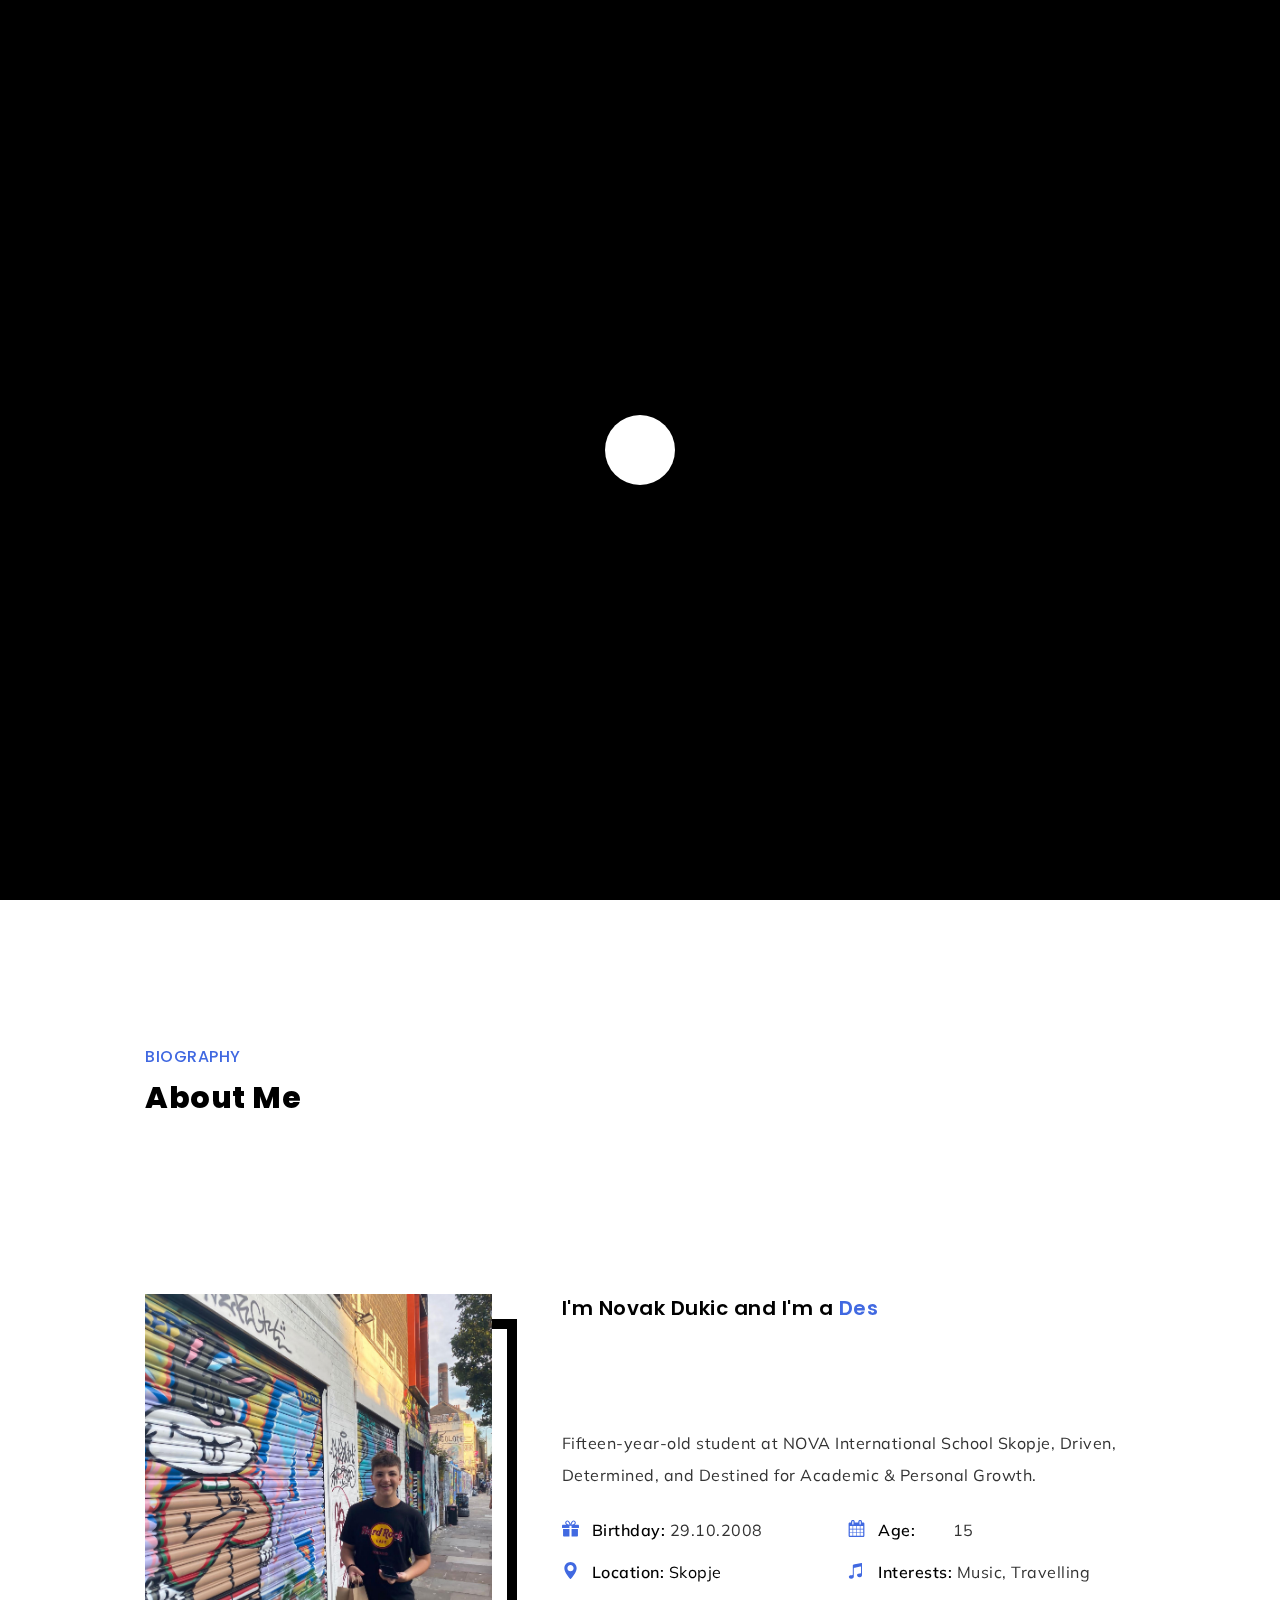
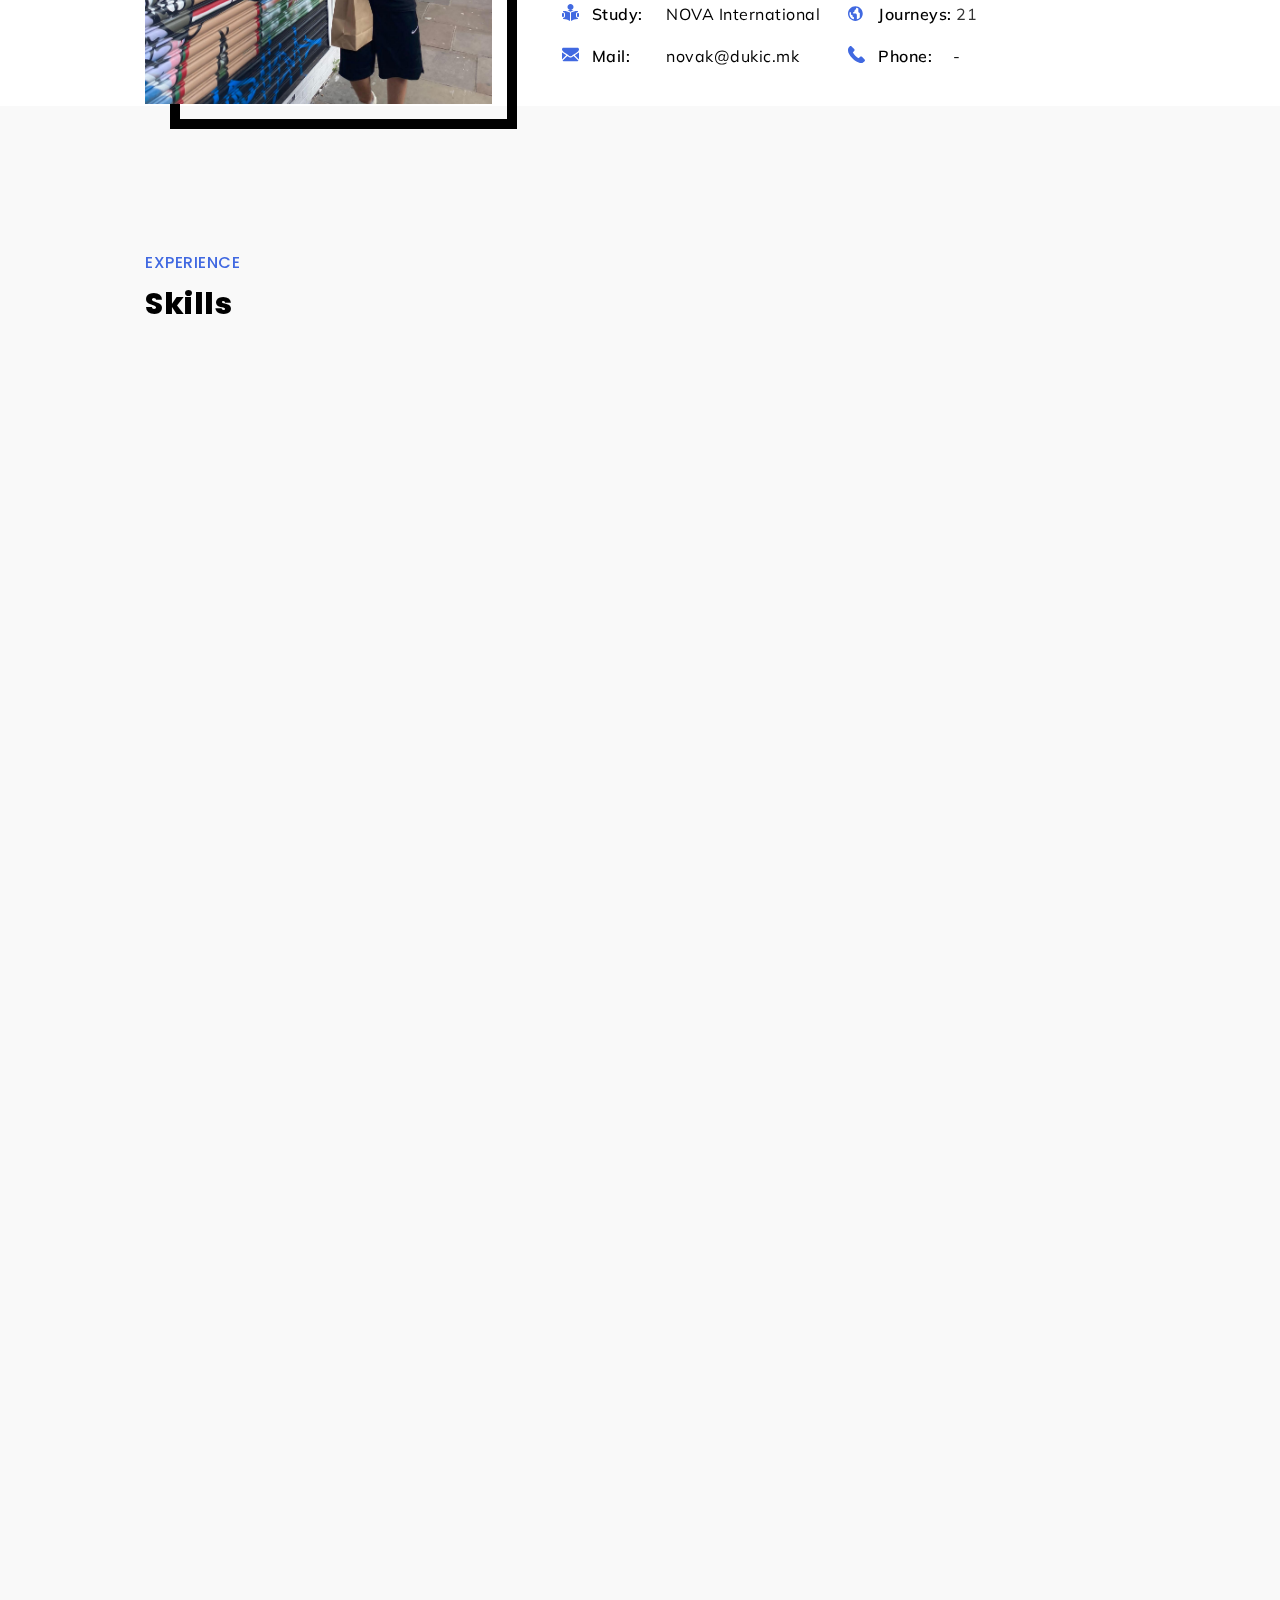
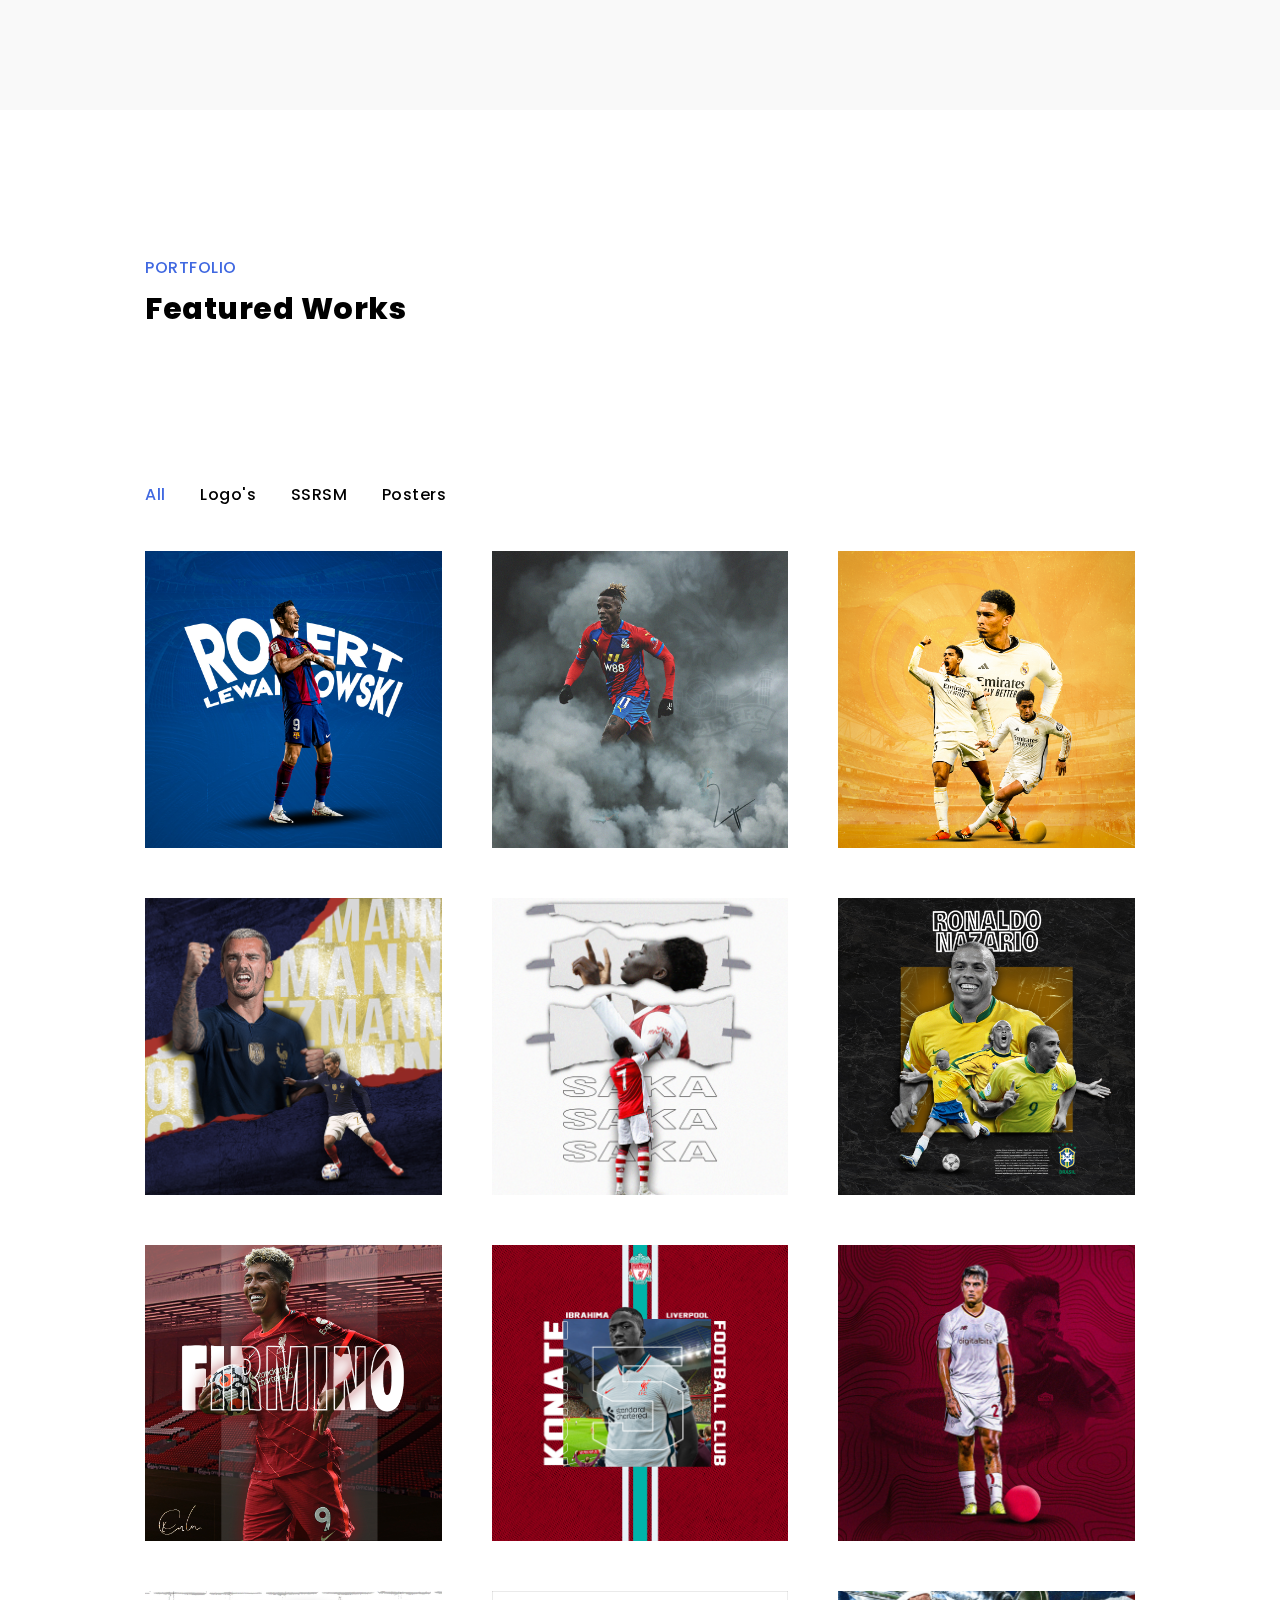
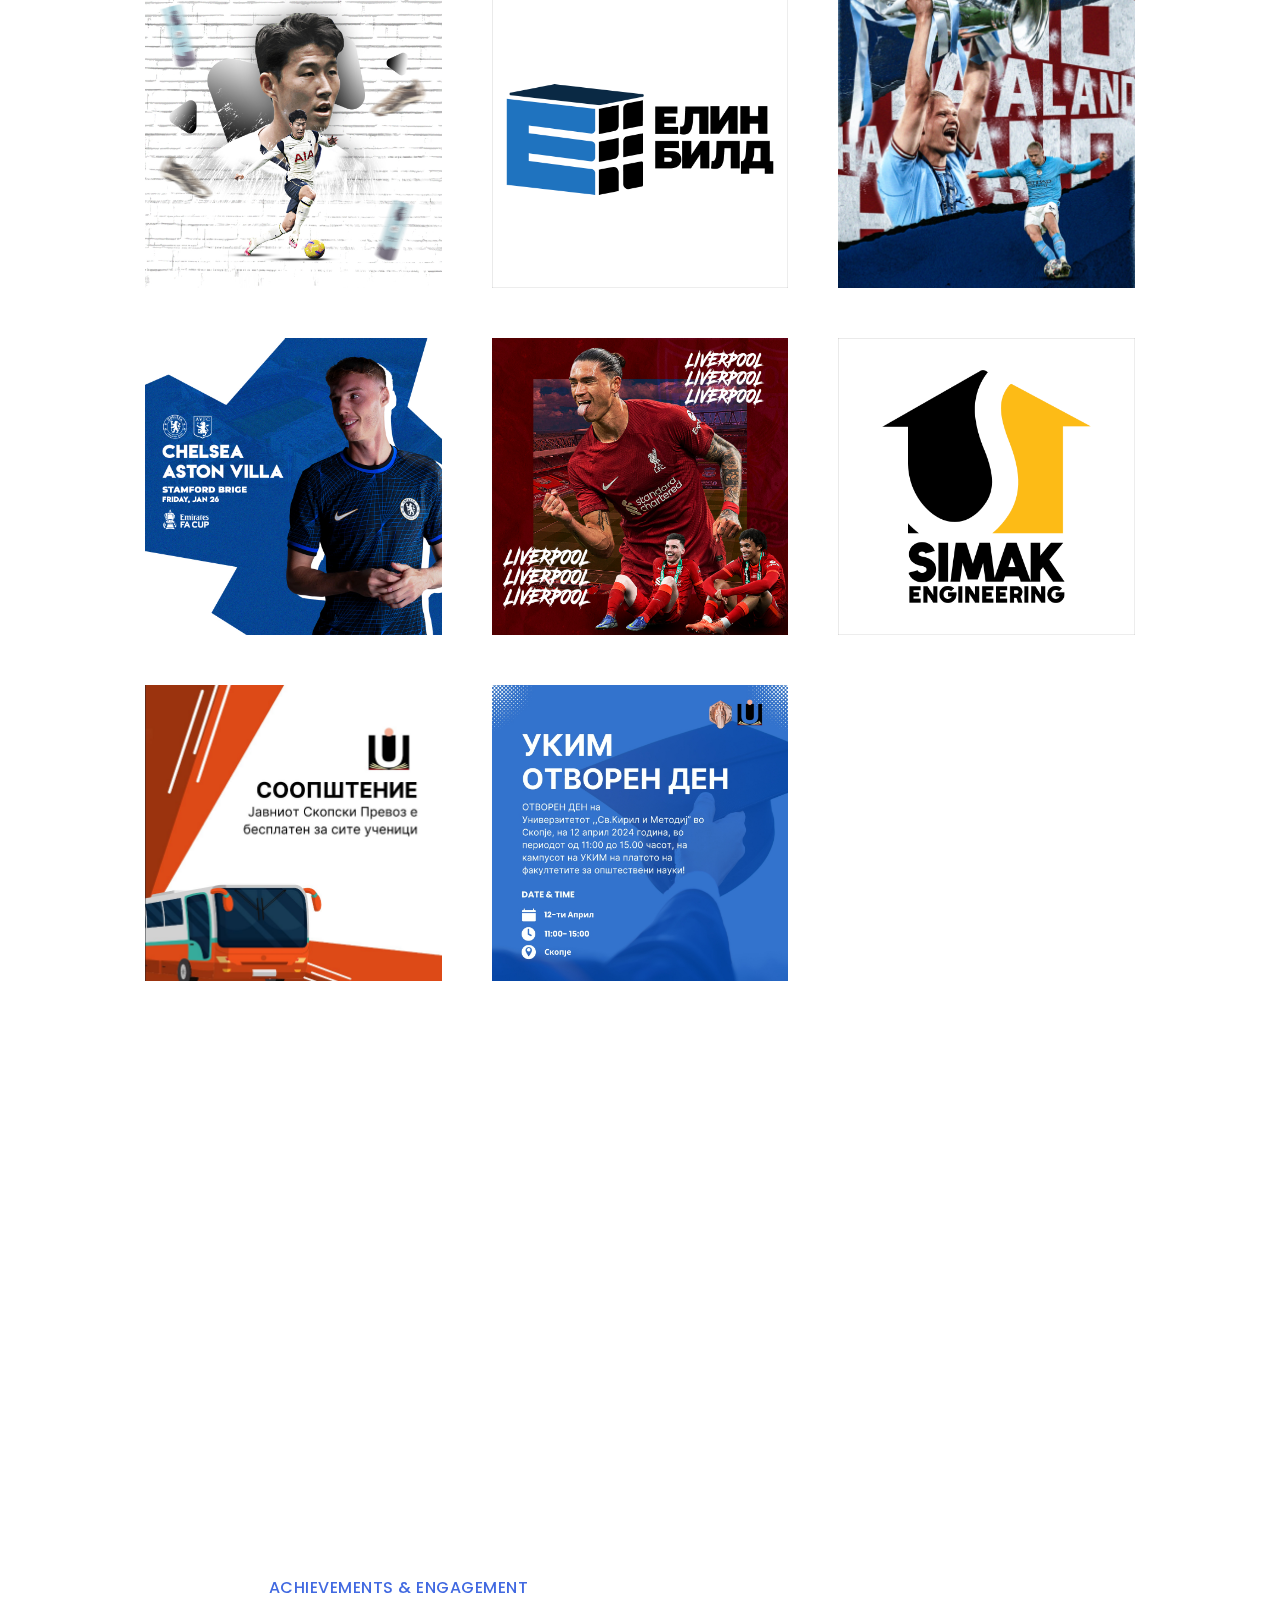
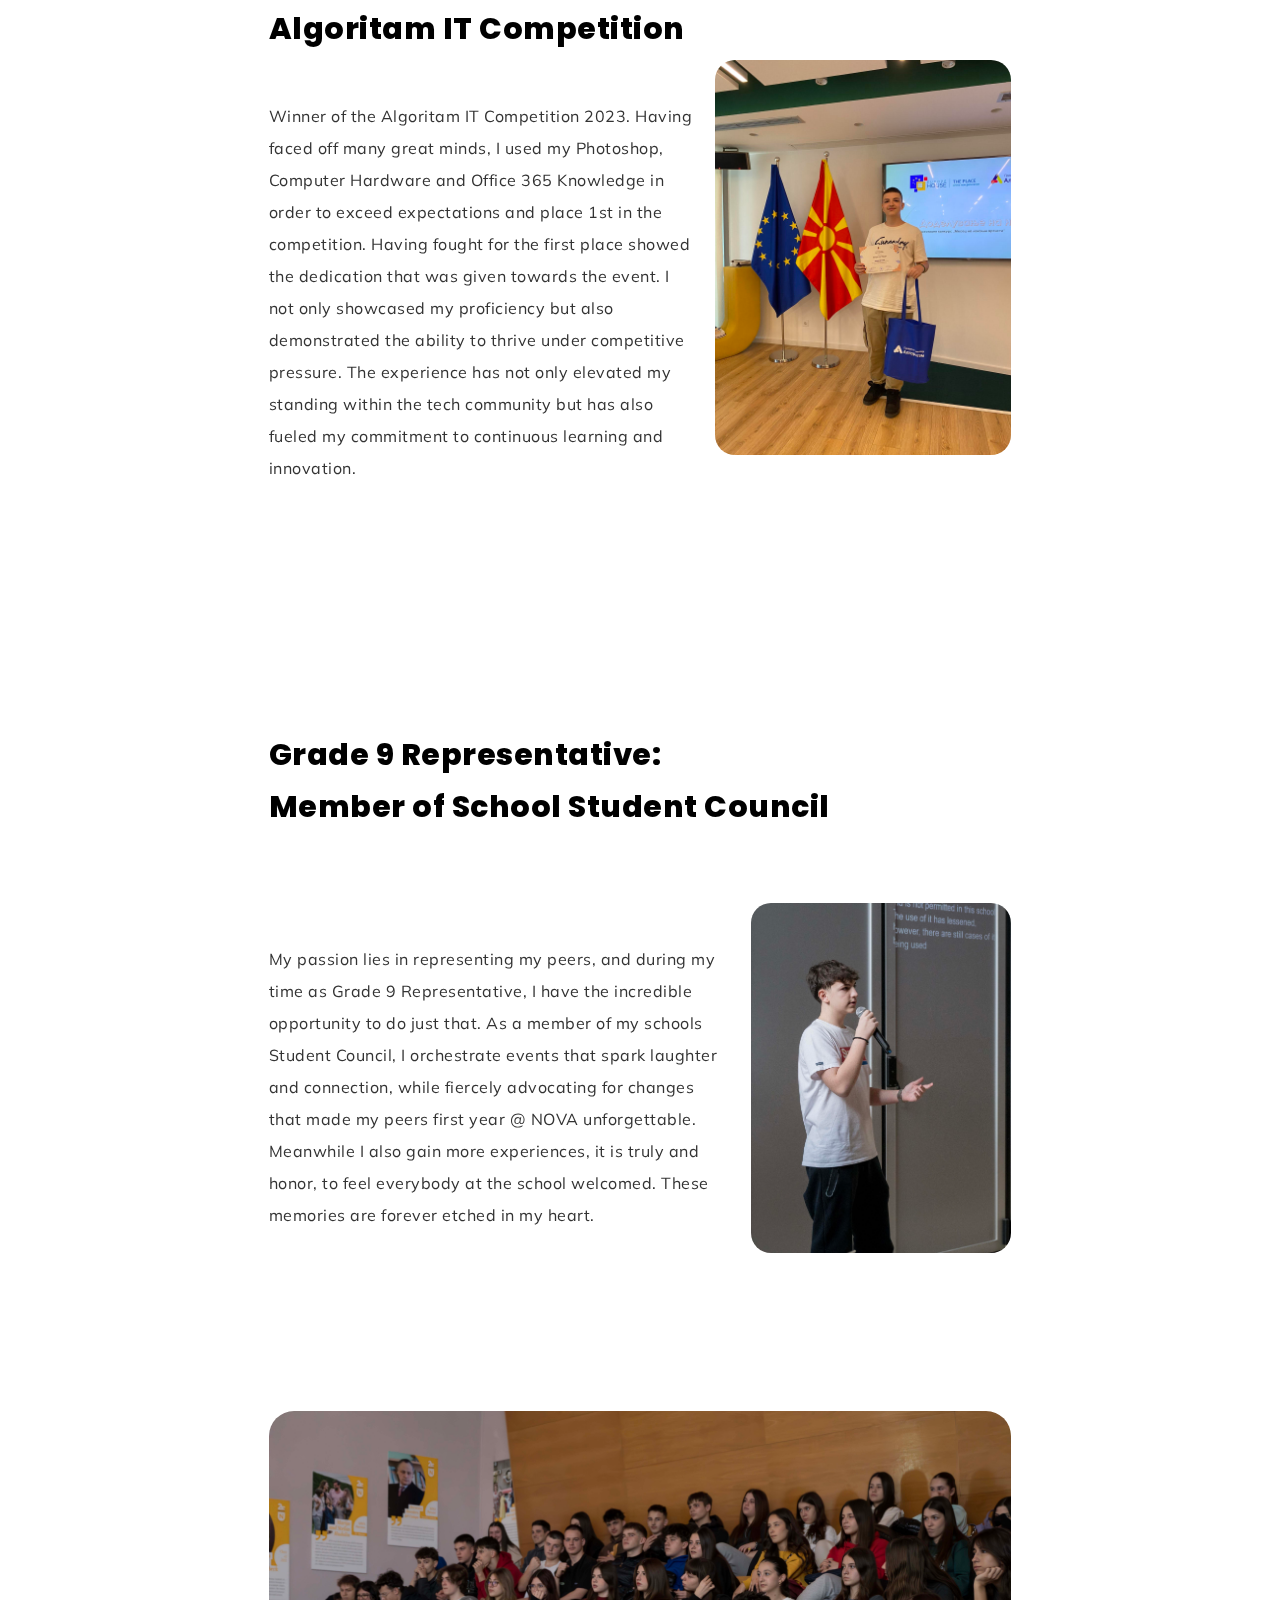
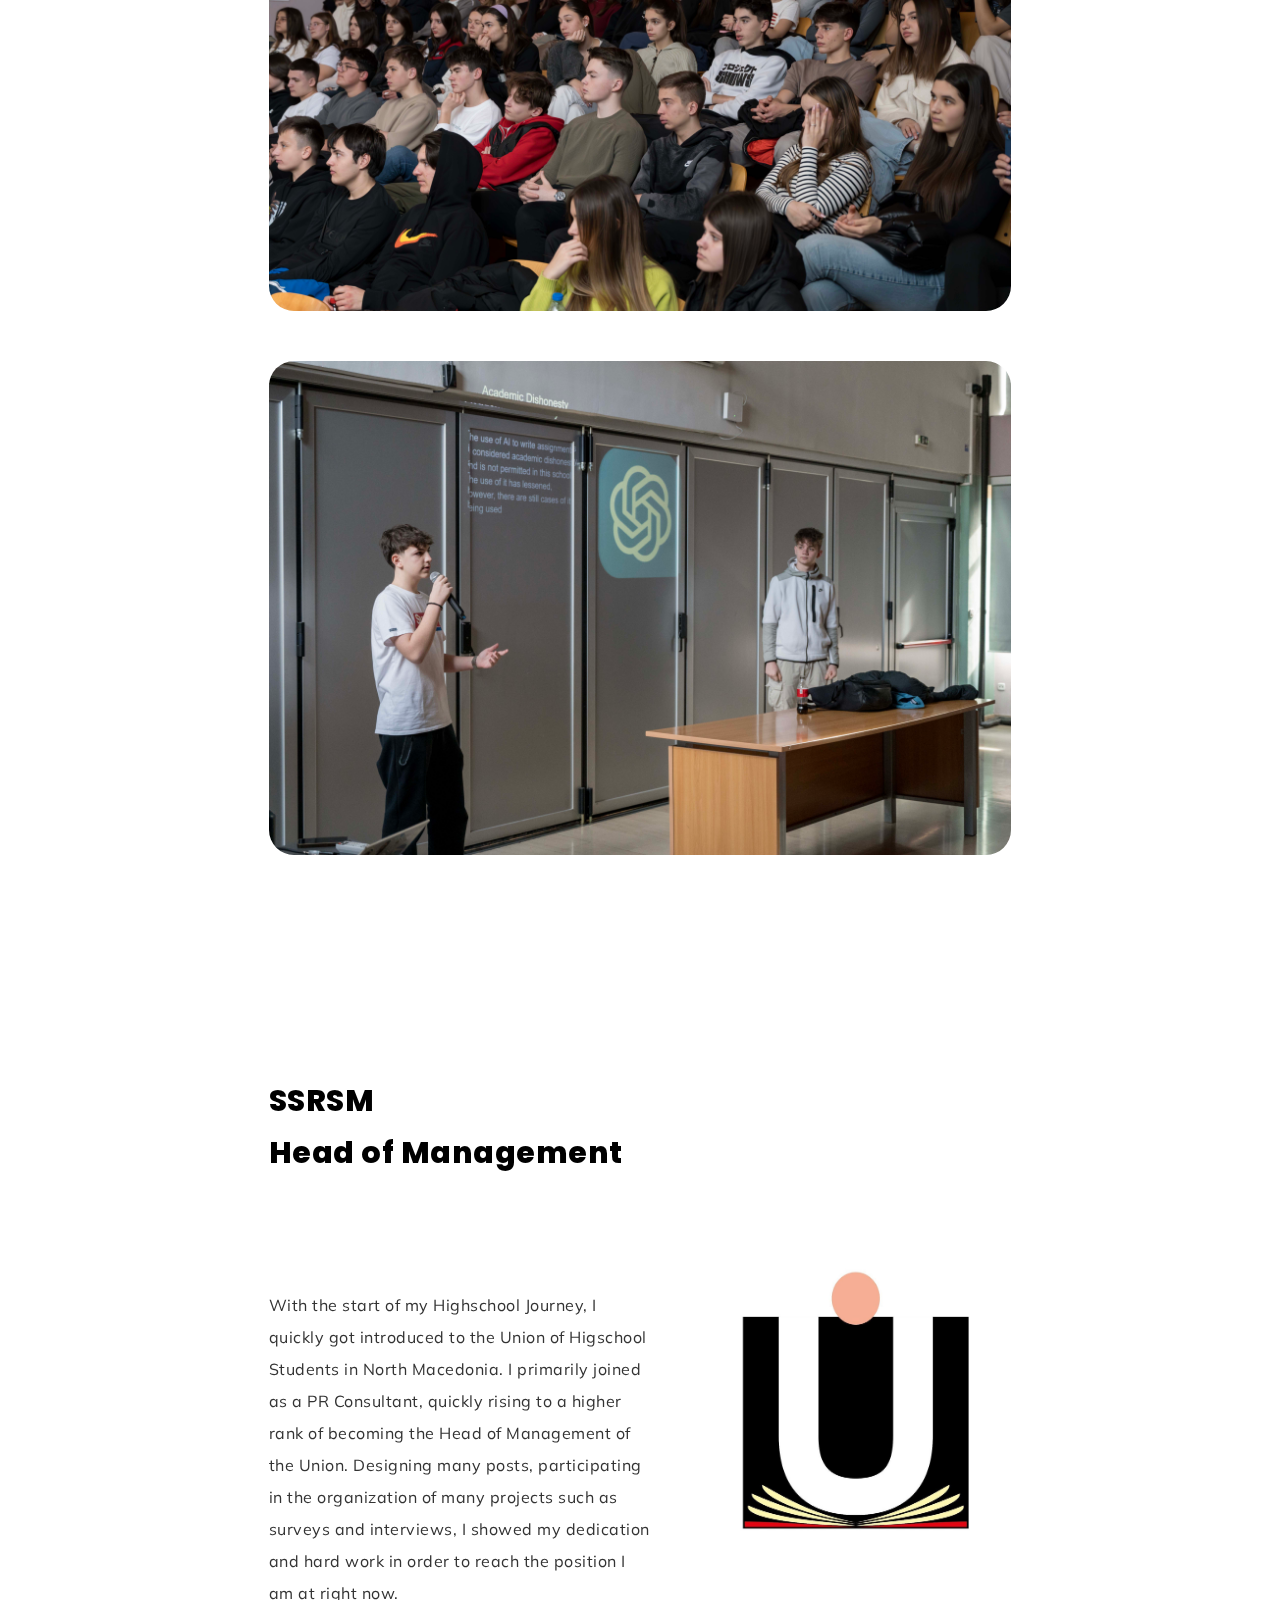
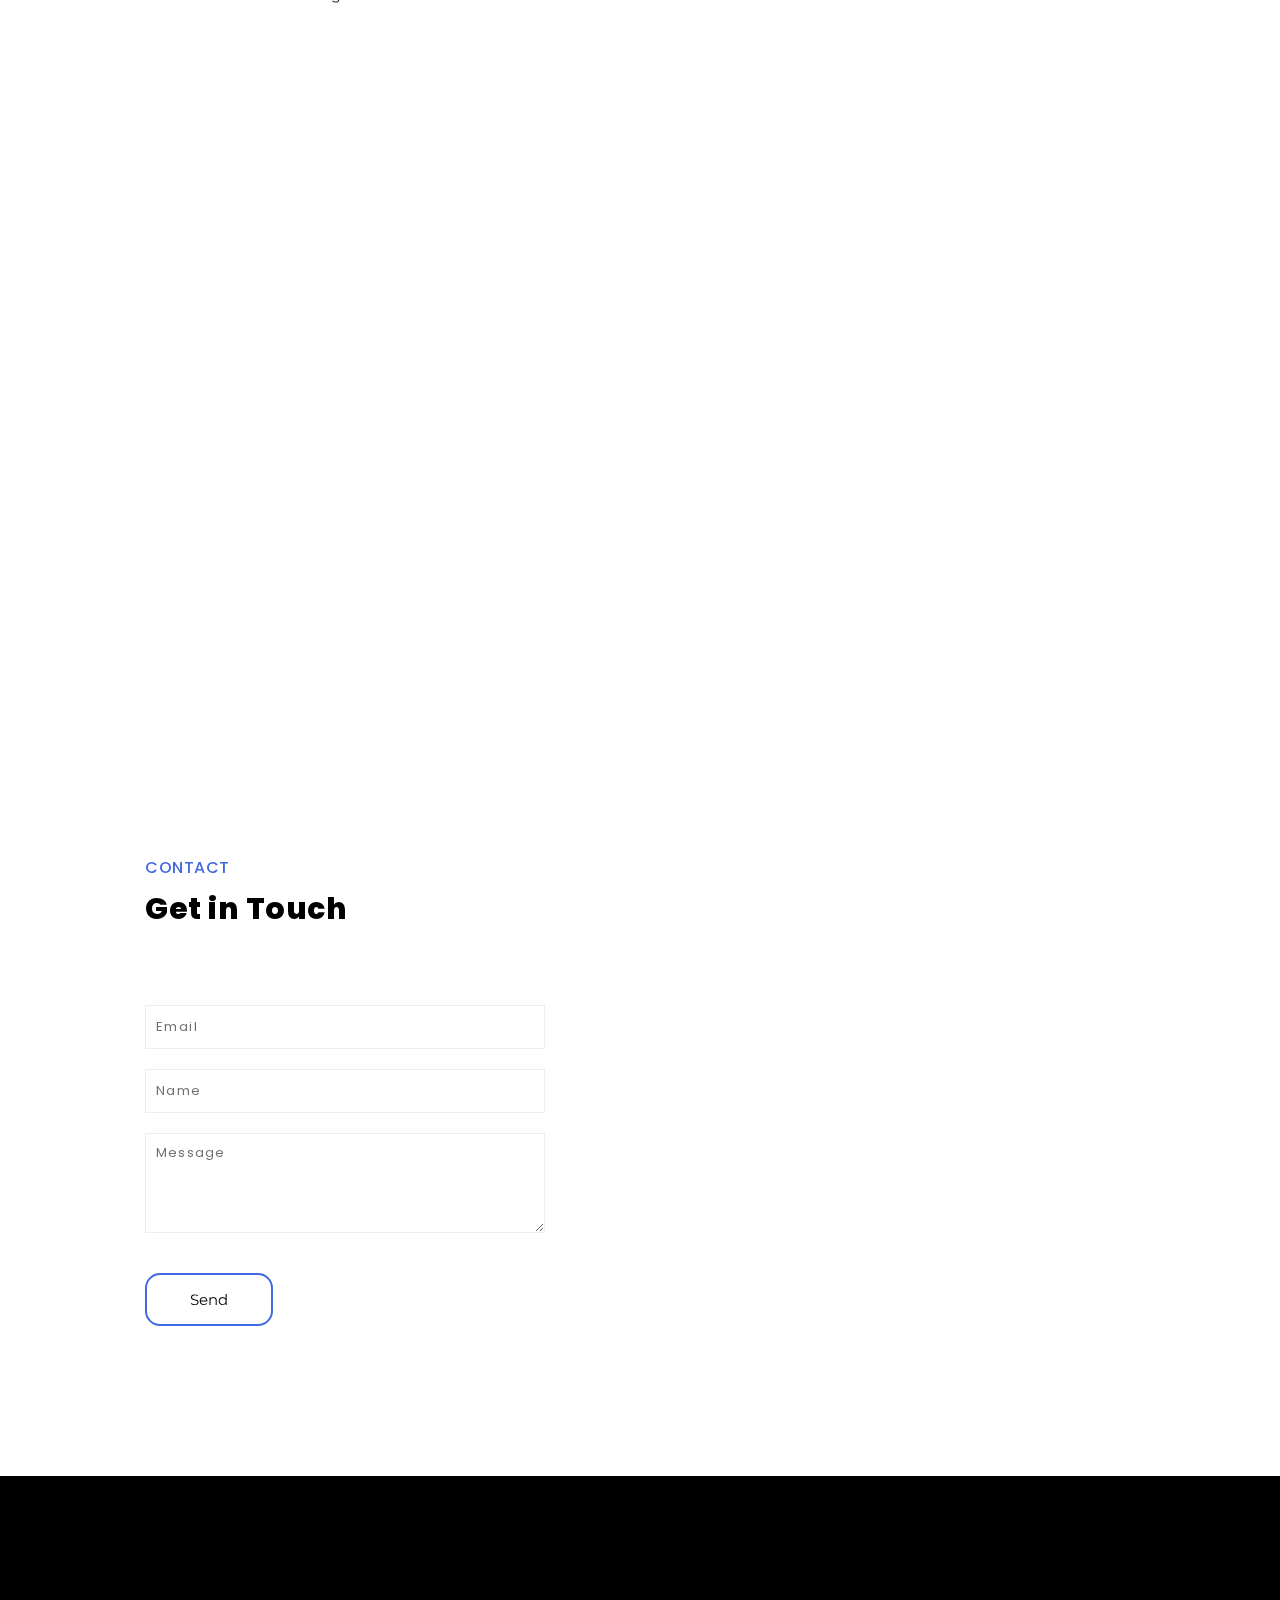
==== index.html @ 3d3ff45b "Update index.html" ====
<!DOCTYPE html>
<!--[if lt IE 7 ]><html class="ie ie6" lang="en"> <![endif]-->
<!--[if IE 7 ]><html class="ie ie7" lang="en"> <![endif]-->
<!--[if IE 8 ]><html class="ie ie8" lang="en"> <![endif]-->
<!--[if (gte IE 9)|!(IE)]><!--><html lang="en"> <!--<![endif]-->

<head>

<meta http-equiv="Content-Type" content="text/html; charset=utf-8" />

<meta name="description" content="Novak Dukic">
<meta name="author" content="Novak Dukic">

<meta name="viewport" content="width=device-width, initial-scale=1, maximum-scale=1">

<title>Novak Dukic</title>

<link rel="shortcut icon" type="image/x-icon" href="img/media/favicon2.png">

<!-- STYLES -->
<link href="https://fonts.googleapis.com/css2?family=Mulish:ital,wght@0,200;0,300;0,400;0,500;0,600;0,700;0,800;0,900;1,200;1,300;1,400;1,500;1,600;1,700;1,800;1,900&display=swap" rel="stylesheet">
<link href="https://fonts.googleapis.com/css?family=Montserrat:200i,300,300i,400,400i,500,500i,600,700,700i,800&display=swap" rel="stylesheet">
<link href="https://fonts.googleapis.com/css2?family=Poppins:ital,wght@0,100;0,200;0,300;0,400;0,500;0,600;0,700;0,800;0,900;1,100;1,200;1,300;1,400;1,500;1,600;1,700;1,800;1,900&display=swap" rel="stylesheet">


<link rel="stylesheet" type="text/css" href="css/plugins.css" />
<link rel="stylesheet" type="text/css" href="css/colors.css" />
<link rel="stylesheet" type="text/css" href="css/darkMode.css" />
<link rel="stylesheet" type="text/css" href="css/style.css" />
<!--[if lt IE 9]> <script type="text/javascript" src="js/modernizr.custom.js"></script> <![endif]-->
<!-- /STYLES -->

</head>

<body> <!-- If you want DARK MODE just add class 'dark' to body. For Example: <body class="dark"> -->
	
	<!-- PRELOADER -->
	<div class="arlo_tm_preloader" data-img-url="dark.png" >
		<div class="spinner_wrap">
			<div class="spinner"></div>
		</div>
	</div>
	<!-- /PRELOADER -->

	
<!-- WRAPPER ALL -->
<div class="arlo_tm_all_wrap" data-magic-cursor="" data-color="blue">
	
	<!-- "" is default option -->
	
	<!-- MAGIC CURSOR VALUES: "", hide -->
	<!-- COLOR VALUES: blue, green, brown, pink, orange, black, white, purple, sky, cadetBlue, crimson, olive, red -->
	
	<!-- MODALBOX NEWS -->
	<div class="arlo_tm_modalbox_news">
		<div class="box_inner">
			<div class="close">
				<a href="#"><img class="svg" src="img/svg/cancel.svg" alt="" /></a>
			</div>
			<div class="description_wrap">
			</div>
		</div>
	</div>
	<!-- /MODALBOX NEWS -->
	
	<!-- MOBILE MENU -->
	<div class="arlo_tm_mobile_menu">
		<div class="mobile_menu_inner">
			<div class="container">
				<div class="mobile_in">
					<div class="logo">
						<a href="#"><img src="img/logo/mobile/dark2.png" alt="" /></a>
					</div>
					<div class="my_trigger">
						<div class="hamburger hamburger--collapse-r">
							<div class="hamburger-box">
								<div class="hamburger-inner"></div>
							</div>
						</div>
					</div>
				</div>
			</div>
		</div>
		<div class="dropdown">
			<div class="container">
				<div class="dropdown_inner">
					<ul class="anchor_nav">
						<li><a href="#home">Home</a></li>
						<li><a href="#about">About</a></li>
						<li><a href="#services">Experience</a></li>
						<li><a href="#portfolio">Portfolio</a></li>
						<li><a href="#achievements">Achievements</a></li>
						<li><a href="#news">News</a></li>
						<li><a href="#contact">Contact</a></li>
					</ul>
				</div>
			</div>
		</div>
	</div>
	<!-- /MOBILE MENU -->
	
	<!-- TOPBAR -->
	<div class="arlo_tm_topbar">
		<div class="container">
			<div class="topbar_inner">
				<div class="logo">
					<a href="#"><img class="light" src="img/logo/classic/light2.png" alt="" /></a>
					<a href="#"><img class="dark" src="img/logo/classic/dark2.png" alt="" /></a>
				</div>
				<div class="menu">
					<ul class="anchor_nav">
						<li class="current"><a href="#home">Home</a></li>
						<li><a href="#about">About</a></li>
						<li><a href="#services">Experience</a></li>
						<li><a href="#portfolio">Portfolio</a></li> 
						<li><a href="#achievements">Achievements</a></li>
						<li><a href="#contact">Contact</a></li>
					</ul>
				</div>
			</div>
		</div>
	</div>
	<!-- /TOPBAR -->
	
	<!-- HERO -->
	<div class="arlo_tm_hero" id="home">
		<div class="background">
			<div class="image" data-img-url="img/slider/1.jpg.png"></div>
			<div class="overlay"></div>
		</div>
		<div class="content">
			<div class="image_wrap">
				<div class="main" data-img-url="img/about/1.jpg"></div>
			</div>
			<div class="name_holder">
				<h3>Novak <span>Dukic</span></h3>
			</div>
			<div class="text_typing">
				<p>I'm a <span class="arlo_tm_animation_text_word"></span></p>
			</div>
		</div>
		<div class="my_shape">
			<img class="svg" src="img/svg/paper.svg" alt="" />
		</div>
	</div>
	<!-- /HERO -->
	
	<!-- ABOUT -->
	<div class="arlo_tm_about" id="about">
		<div class="container">
			<div class="arlo_tm_main_title">
				<span>Biography</span>
				<h3>About Me</h3>
			</div>
			<div class="about_inner">
				<div class="left">
					<div class="about_image_wrap parallax" data-relative-input="true">
						<div class="image layer" data-depth="0.1">
							<img src="img/ratios/550x650.jpg" alt="" />
							<div class="inner" data-img-url="img/about/2.jpg"></div>
						</div>
						<div class="border layer" data-depth="0.2">
							<img src="img/ratios/550x650.jpg" alt="" />
							<div class="inner"></div>
						</div>
					</div>
				</div>
				<div class="right">
					<div class="about_title">
						<h3>I'm Novak Dukic and I'm a <span class="arlo_tm_animation_text_word"></span></h3>
					</div>
					<div class="text">
						<p>Fifteen-year-old student at NOVA International School Skopje, Driven, Determined, and Destined for Academic & Personal Growth.</p>
					</div>
					<div class="about_short_contact_wrap">
						<ul>
							<li>
								<img class="svg" src="img/svg/gift.svg" alt="" />
								<span><label>Birthday:</label> 29.10.2008</span>
							</li>
							<li>
								<img class="svg" src="img/svg/calendar-4.svg" alt="" />
								<span><label>Age:</label> 15</span>
							</li>
							<li>
								<img class="svg" src="img/svg/location-1.svg" alt="" />
								<span><label>Location:</label> <a class="href_location" href="#">Skopje</a></span>
							</li>
							<li>
								<img class="svg" src="img/svg/game-controller-2.svg" alt="" />
								<span><label>Interests:</label> Music, Travelling</span>
							</li>
							<li>
								<img class="svg" src="img/svg/study-5.svg" alt="" />
								<span><label>Study:</label> <a class="href_location" href="#"> NOVA International</a></span>
							</li>
							<li>
								<img class="svg" src="img/svg/degree-1.svg" alt="" />
								<span><label style="margin-right: 0px;">Journeys:</label> 21</span>
							</li>	
							<li>
								<img class="svg" src="img/svg/message-3.svg" alt="" />
								<span><label>Mail:</label> <a href="mailto:novak@dukic.mk">novak@dukic.mk</a></span>
							</li>
							<li>
								<img class="svg" src="img/svg/call-2.svg" alt="" />
								<span><label>Phone:</label> <a>-</a></span>
							</li>
						</ul>
				</div>
			</div>
		</div>
	</div>
	<!-- /ABOUT -->
	
	<!-- SERVICES -->
	<div class="arlo_tm_section" id="services">
		<div class="arlo_tm_services">
			<div class="container">
				<div class="arlo_tm_main_title">
					<span>Experience</span>
					<h3>Skills</h3>
				</div>
				<div class="service_inner">
					<ul>
						<li class="wow fadeInLeft" data-wow-duration="1.5s">
							<div class="inner">
								<img class="svg" src="img/svg/photoshop.svg" alt="" />
								<h3>Adobe Photoshop</h3>
								<p>
									With my Use of Adobe Photoshop, I am Able to Create Anything That You Desire, With Pace & Quality.
								</p>
							</div>
						</li>
						<li class="wow fadeInLeft" data-wow-duration="1.5s" data-wow-delay="0.2s">
							<div class="inner">
								<img class="svg" src="img/svg/ai.svg" alt="" />
								<h3>Adobe Illustrator</h3>
								<p>
									I am able to create logos, business cards and banners with my experiences in Adobe Illustrator
								</p>
							</div>
						</li>
						<li class="wow fadeInLeft" data-wow-duration="1.5s" data-wow-delay="0.4s">
							<div class="inner">
								<img class="svg" src="img/svg/pr.svg" alt="" />
								<h3>Adobe Premiere Pro</h3>
								<p>
									I am Able to Use Adobe Premiere Pro in Order to Create Reels, TikTok's and YouTube Videos.
								</p>
							</div>
						</li>
						<li class="wow fadeInLeft" data-wow-duration="1.5s">
							<div class="inner">
								<img class="svg" src="img/svg/mic.svg" alt="" />
								<h3>Podcasting</h3>
								<p>
									With my Creative Mind, I am Both Able to Ask Great Questions & Give Great Answers.
								</p>
							</div>
						</li>
						<li class="wow fadeInLeft" data-wow-duration="1.5s" data-wow-delay="0.2s">
							<div class="inner">
								<img class="svg" src="img/svg/thinker.svg" alt="" />
								<h3>Critical Thinking</h3>
								<p>
									I Have a Different Point of View From Everyone Else; That is my Unique Skill.
								</p>
							</div>
						</li>
						<li class="wow fadeInLeft" data-wow-duration="1.5s" data-wow-delay="0.4s">
							<div class="inner">
								<img class="svg" src="img/svg/crown.svg" alt="" />
								<h3>Leadership</h3>
								<p>
									I am Always Able to Guide a Team of Five When it Comes to The Right Topic & Theme.
								</p>
							</div>
						</li>
					</ul>
					<div class="lets_work wow fadeInLeft" data-wow-duration="1.5s">
						<p>Are you interested in working with me? <a href="#contact"> Contact Me!</a></p>
					</div>
				</div>
			</div>
		</div>
	</div>
	<!-- /SERVICES -->
	
	<!-- PORTFOLIO -->
	<div class="arlo_tm_section" id="portfolio">
		<div class="arlo_tm_portfolio">
			<div class="container">
				<div class="arlo_tm_main_title">
					<span>Portfolio</span>
					<h3>Featured Works</h3>
				</div>
				<div class="portfolio_inner">
					<div class="arlo_tm_portfolio_titles"></div>
					<div class="portfolio_filter">
						<ul>
							<li><a href="#" class="current" data-filter="*">All</a></li>
							<li><a href="#" data-filter=".Logos">Logo's</a></li>
							<li><a href="#" data-filter=".videos">SSRSM</a></li>
							<li><a href="#" data-filter=".Posters">Posters</a></li>
							
							 
						</ul>
					</div>
					<div class="portfolio_list">
						<ul class="gallery_zoom">
								

							<li class="Posters">
								<div class="inner">
									<div class="entry arlo_tm_portfolio_animation_wrap" data-title="Robert Lewandowski" data-category="Posters">
										<a class="zoom" href="img/portfolio/13.jpg">
											<img src="img/ratios/ratio-1-1.jpg" alt="" />
											<div class="main_image" data-img-url="img/portfolio/13.jpg"></div>
										</a>
									</div>
								</div>
							<li class="Posters">
								<div class="inner">
									<div class="entry arlo_tm_portfolio_animation_wrap" data-title="Wilfred Zaha" data-category="Posters">
										<a class="zoom" href="img/portfolio/5.jpg">
											<img src="img/ratios/ratio-1-1.jpg" alt="" />
											<div class="main_image" data-img-url="img/portfolio/5.jpg"></div>
										</a>
									</div>
								</div>
							</li>
							<li class="Posters">
								<div class="inner">
									<div class="entry arlo_tm_portfolio_animation_wrap" data-title="Jude Bellingham" data-category="Posters">
										<a class="zoom" href="img/portfolio/17.jpg">
											<img src="img/ratios/ratio-1-1.jpg" alt="" />
											<div class="main_image" data-img-url="img/portfolio/17.jpg"></div>
										</a>
									</div>
								</div>
							<li class="Posters">
								<div class="inner">
									<div class="entry arlo_tm_portfolio_animation_wrap" data-title="Antoine Griezmann" data-category="Posters">
										<a class="zoom" href="img/portfolio/2.jpg">
											<img src="img/ratios/ratio-1-1.jpg" alt="" />
											<div class="main_image" data-img-url="img/portfolio/2.jpg"></div>
										</a>
									</div>
								</div>
							</li>
							<li class="Posters">
								<div class="inner">
									<div class="entry arlo_tm_portfolio_animation_wrap" data-title="Bukayo Saka" data-category="Posters">
										<a class="zoom" href="img/portfolio/3.jpg">
											<img src="img/ratios/ratio-1-1.jpg" alt="" />
											<div class="main_image" data-img-url="img/portfolio/3.jpg"></div>
										</a>
									</div>
								</div>
							</li>
							<li class="Posters">
								<div class="inner">
									<div class="entry arlo_tm_portfolio_animation_wrap" data-title="Ronaldo Nazario" data-category="Posters">
										<a class="zoom" href="img/portfolio/4.jpg">
											<img src="img/ratios/ratio-1-1.jpg" alt="" />
											<div class="main_image" data-img-url="img/portfolio/4.jpg"></div>
										</a>
									</div>
								</div>
							</li>
							<li class="Posters">
								<div class="inner">
									<div class="entry arlo_tm_portfolio_animation_wrap" data-title="Roberto Firmino" data-category="Posters">
										<a class="zoom" href="img/portfolio/1.jpg">
											<img src="img/ratios/ratio-1-1.jpg" alt="" />
											<div class="main_image" data-img-url="img/portfolio/1.jpg"></div>
										</a>
									</div>
								</div>
							</li>
							<li class="Posters">
								<div class="inner">
									<div class="entry arlo_tm_portfolio_animation_wrap" data-title="Ibou Konate" data-category="Posters">
										<a class="zoom" href="img/portfolio/6.jpg">
											<img src="img/ratios/ratio-1-1.jpg" alt="" />
											<div class="main_image" data-img-url="img/portfolio/6.jpg"></div>
										</a>
									</div>
								</div>
							</li>
							<li class="Posters">
								<div class="inner">
									<div class="entry arlo_tm_portfolio_animation_wrap" data-title="Paulo Dybala" data-category="Posters">
										<a class="zoom" href="img/portfolio/7.jpg">
											<img src="img/ratios/ratio-1-1.jpg" alt="" />
											<div class="main_image" data-img-url="img/portfolio/7.jpg"></div>
										</a>
									</div>
								</div>
							</li>
							<li class="Posters">
								<div class="inner">
									<div class="entry arlo_tm_portfolio_animation_wrap" data-title="Heung Min Son" data-category="Posters">
										<a class="zoom" href="img/portfolio/8.jpg">
											<img src="img/ratios/ratio-1-1.jpg" alt="" />
											<div class="main_image" data-img-url="img/portfolio/8.jpg"></div>
										</a>
									</div>
								</div>
							</li>
							<li class="Logos">
								<div class="inner">
									<div class="entry arlo_tm_portfolio_animation_wrap" data-title="Logo for Construction Company- ElinBild" data-category="Logos">
										<a class="zoom" href="img/portfolio/18.png">
											<img src="img/ratios/ratio-1-1.jpg" alt="" />
											<div class="main_image" data-img-url="img/portfolio/18.png"></div>
										</a>
									</div>
								</div>
							</li>
							<li class="Posters">
								<div class="inner">
									<div class="entry arlo_tm_portfolio_animation_wrap" data-title="Erling Haaland" data-category="Posters">
										<a class="zoom" href="img/portfolio/9.jpg">
											<img src="img/ratios/ratio-1-1.jpg" alt="" />
											<div class="main_image" data-img-url="img/portfolio/9.jpg"></div>
										</a>
									</div>
								</div>
							</li>
							<li class="Posters">
								<div class="inner">
									<div class="entry arlo_tm_portfolio_animation_wrap" data-title="Cole Palmer" data-category="Posters">
										<a class="zoom" href="img/portfolio/11.jpg">
											<img src="img/ratios/ratio-1-1.jpg" alt="" />
											<div class="main_image" data-img-url="img/portfolio/11.jpg"></div>
										</a>
									</div>
								</div>
							</li>
							<li class="Posters">
								<div class="inner">
									<div class="entry arlo_tm_portfolio_animation_wrap" data-title="Liverpool FC" data-category="Posters">
										<a class="zoom" href="img/portfolio/12.jpg">
											<img src="img/ratios/ratio-1-1.jpg" alt="" />
											<div class="main_image" data-img-url="img/portfolio/12.jpg"></div>
										</a>
									</div>
								</div>
							</li>
							<li class="Logos">
								<div class="inner">
									<div class="entry arlo_tm_portfolio_animation_wrap" data-title="Logo for Construction Company- SIMAK Engineering" data-category="Logos">
										<a class="zoom" href="img/portfolio/19.png">
											<img src="img/ratios/ratio-1-1.jpg" alt="" />
											<div class="main_image" data-img-url="img/portfolio/19.png"></div>
										</a>
									</div>
								</div>
							</li>
							<li class="videos">
								<div class="inner">
									<div class="entry arlo_tm_portfolio_animation_wrap" data-title="Graphic for SSRSM" data-category="SSRSM">
										<a class="zoom" href="img/portfolio/10.png">
											<img src="img/ratios/ratio-1-1.jpg" alt="" />
											<div class="main_image" data-img-url="img/portfolio/10.png"></div>
										</a>
									</div>
								</div>
							</li>
							<li class="videos">
								<div class="inner">
									<div class="entry arlo_tm_portfolio_animation_wrap" data-title="Graphic for SSRSM" data-category="SSRSM">
										<a class="zoom" href="img/portfolio/16.jpg">
											<img src="img/ratios/ratio-1-1.jpg" alt="" />
											<div class="main_image" data-img-url="img/portfolio/16.jpg"></div>
										</a>
									</div>
								</div>
							<li class="videos">
								<div class="inner">
									<div class="entry arlo_tm_portfolio_animation_wrap" data-title="Informational Short for SSRSM" data-category="SSRSM">
										<iframe width="442" height="586" src="https://www.youtube.com/embed/kMFbAKcqlyA" title="Informational Short for SSRSM" frameborder="0" allow="autoplay; clipboard-write; gyroscope" allowfullscreen></iframe>
										</a>
									</div>
							
						</ul>
					</div>
				</div>
			</div>
		</div>
	</div>
	<!-- /PORTFOLIO -->		

	<div class="container">
		<div class="arlo_tm_about">
			<div class="wrapper_algoritam">
			<div class="arlo_tm_main_title" id="achievements">
			<span class="subtitle">Achievements & Engagement</span>
			<div class="content">
				<div class="text-box">
				<h3 class="title" style="padding-bottom: 10px;">Algoritam IT Competition</h3>
				<img class="algoritam_fotka"  src="img/news/algoritam.jpg" alt="Thumbnail">
				<p class="algoritam_tekst">Winner of the Algoritam IT Competition 2023. 
					Having faced off many great minds, I used my Photoshop,
					 Computer Hardware and Office 365 Knowledge in order to exceed
					 expectations and place 1st in the competition. Having fought for the first place showed the dedication that was given towards the event.
					  I not only showcased my proficiency but also demonstrated the ability to thrive under competitive pressure.
					  The experience has not only elevated my standing within the tech community but has also fueled my commitment to continuous learning and innovation. </p>
					  <h3 class="title" class="h3iqos" style="padding-bottom: 10px; padding-top: 250px; padding-right: 50px;">Grade 9 Representative:</h3>
					  <h3 class="title" class="h3iqos" >Member of School Student Council</h4>
					  <img class="iqos_fotka"  src="img/news/iqos2.jpg" alt="Thumbnail">	
					  <p class="algoritam_tekst">  
						  My passion lies in representing my peers, and during my time as Grade 9 Representative, I have the incredible opportunity to do just that. 
						  As a member of my schools Student Council,
						   I orchestrate events that spark laughter and connection, while fiercely advocating for changes that made my peers first year @ NOVA unforgettable.
						 Meanwhile I also gain more experiences, it is truly and honor, to feel everybody at the school welcomed. These memories are forever etched in my heart. </p>
			</div>
			
				
			</div>
		
			<img class="crowd_fotka"  src="img/news/crowd.jpg" alt="Thumbnail">
			<img class="chatgpt_fotka"  src="img/news/chatgpt.jpg" alt="Thumbnail">

			<h3 class="title" class="h3iqos" style="padding-top: 75px; padding-right: 50px; padding-bottom: 10px;">SSRSM</h3>
					  <h3 class="title" class="h3iqos" >Head of Management</h4>
			<img class="ssrsm_fotka" src="img/news/ssrsm.jpg" alt="Thumbnail">
			<p class="algoritam_tekst" style="padding-bottom: 10px;">
				With the start of my Highschool Journey, I quickly got introduced to the Union of Higschool Students in North Macedonia. I primarily joined as a PR Consultant, quickly rising to a higher rank of becoming the Head of Management of the Union.
				Designing many posts, participating in the organization of many projects such as surveys and interviews, I showed my dedication and hard work in order to reach the position I am at right now.
			</p>
		</div>
		</div>
		<iframe class="meodor" src="https://www.youtube.com/embed/QAKY30gcrOI?si=Z64LCFZf1YvP5iiu&amp"
			 frameborder="0"></iframe>
		</div>
		
	</div>







	<!-- CONTACT -->
	<!--<div class="arlo_tm_section" id="contact">
		<div class="arlo_tm_contact">
			<div class="container">
				<div class="contact_inner">
					<div class="arlo_tm_main_title">
						<span>Contact</span>
						<h3>Get in Touch</h3>
					</div>
					<div class="desc">
						<p class="wow txt" data-splitting>Please fill out the form on this section to contact with me. For faster replies, try messaging me on instagram</p><a href="https://www.instagram.com/novakdukic/"></a>
					</div>
					<div class="wrapper">
						<div class="left wow fadeInLeft" data-wow-duration="1.5s">
							<div class="fields">
								<form action="/" method="post" class="contact_form" id="contact_form">
									<div class="returnmessage" data-success="Your message has been received, We will contact you soon."></div>
									<div class="empty_notice"><span>Please Fill Required Fields</span></div>
									<div class="first">
										<ul>
											<li>
												<input id="name" type="text" placeholder="Name" autocomplete="off">
											</li>
											<li>
												<input id="email" type="text" placeholder="Email" autocomplete="off">
											</li>
										</ul>
									</div>
									<div class="last">
										<textarea id="message" placeholder="Message"></textarea>
									</div>
									<div class="arlo_tm_button" data-color="dark">
										<a id="send_message" href="*">Send Message</a>
									</div> -->
									<div class="arlo_tm_section" id="contact">
										<div class="arlo_tm_contact">
											<div class="container">
												<div class="contact_inner">
													<div class="arlo_tm_main_title">
														<span>Contact</span>
														<h3>Get in Touch</h3>
													</div>
									<form
 									 action="https://formspree.io/f/xpzvweoe"
  										method="POST">
										  <label>
											<input placeholder="Email" type="email" name="email">
										  </label>
										  <input id="name" type="text" placeholder="Name" autocomplete="off">
										  <label>
										  <label>
											<textarea placeholder="Message" name="message"></textarea>
										  </label>
										  <!-- your other form fields go here -->
										<div class="middle">
											<button class="kopce" type="submit">Send</button>
										</div>
										  
										
									<!-- If you want change mail address to yours, just open "modal" folder >> contact.php and go to line 4 and change detail to yours.  -->

								</form>
							</div>
						</div>
						<div class="right wow fadeInLeft" data-wow-duration="1.5s" data-wow-delay=".2s">
							<div class="map_wrap">
								<div class="map" id="ieatmaps"></div>
							</div>
						</div>
					</div>
				</div>
			</div>
		</div>
	</div>
	<!-- /CONTACT -->
	
	<!-- COPYRIGHT -->
	<div class="arlo_tm_section">
		<div class="arlo_tm_copyright">
			<div class="container">
				<div class="inner">
					<div class="copy wow fadeInLeft" data-wow-duration="1.5s">
						<p>&copy; Copyright 2024. All rights are reserved.</p>
						<a href="//www.dmca.com/Protection/Status.aspx?ID=1f5b2338-9544-4582-8f5a-7258d08af97e" title="DMCA.com Protection Status" class="dmca-badge"> <img src ="https://images.dmca.com/Badges/dmca_protected_26_120.png?ID=1f5b2338-9544-4582-8f5a-7258d08af97e"  alt="DMCA.com Protection Status" /></a>  <script src="https://images.dmca.com/Badges/DMCABadgeHelper.min.js"> </script>
					</div>
					
					<div class="social wow fadeInLeft" data-wow-duration="1.5s" data-wow-delay=".2s">
						<ul>
							<li><a href="https://www.facebook.com/novak.dukic.1/?locale=mk_MK"><img class="svg" src="img/svg/social/facebook.svg" alt="" /></a></li>
							<li><a href="https://www.instagram.com/novakdukic/"><img class="svg" src="img/svg/social/instagram.svg" alt="" /></a></li>
							<li><a href="https://www.linkedin.com/in/novak-dukic-4b66a92a6/"><img class="svg" src="img/svg/social/linkedin.svg" alt="" /></a></li>
			<!---				<li><a href="#"><img class="svg" src="" alt="" /></a></li> -->
			<!---			<li><a href="#"><img class="svg" src="" alt="" /></a></li> -->
						</ul>
					</div>
				</div>
			</div>
		</div>
	</div>
	<!-- /COPYRIGHT -->
	
	<!-- CURSOR -->
	<div class="mouse-cursor cursor-outer"></div>
	<div class="mouse-cursor cursor-inner"></div>
	<!-- /CURSOR -->
	
</div>
<!-- / WRAPPER ALL -->
	
<!-- SCRIPTS -->
<script src="js/jquery.js"></script>
<!--[if lt IE 10]> <script type="text/javascript" src="js/ie8.js"></script> <![endif]-->	
<script src="js/plugins.js"></script>
<script src="js/init.js"></script>

<!-- /SCRIPTS -->

</body>
</html>
---- css/plugins.css ----
/*
This file is made by Marketify (2019 - 2021)

01) BASE
02) FORM ELEMENTS
03) FONTELLO
04) SKELETON OR GRID
05) ANIMATION


*/

/*------------------------------------------------------------------*/ 
/*	01) BASE
/*------------------------------------------------------------------*/

html,body,div,span,applet,object,iframe,h1,h2,h3,h4,h5,h6,p,blockquote,pre,a,abbr,acronym,address,big,cite,code,del,dfn,em,font,ins,kbd,q,s,samp,small,strike,strong,sub,sup,tt,var,b,u,i,center,dl,dt,dd,ol,ul,li,fieldset,form,label,legend,table,caption,tbody,tfoot,thead,tr,th,td
	{
	background: transparent;
	border: 0;
	margin: 0;
	padding: 0;
	vertical-align: baseline;
	outline: none;
}

article, aside, details, figcaption, figure, footer, header, hgroup, nav, section {
    display: block;
}

blockquote {
	quotes: none;
}

blockquote:before,blockquote:after {
	content: '';
	content: none;
}
ul, ol{
	margin:0px;	
}
ul li, ol li{
	margin:0px;
}
img{
	vertical-align:middle;
	max-width:100%;
}
iframe{
	max-width:100%;
}
del {
	text-decoration: line-through;
}
a, i{
	border:none;
}
a:hover{text-decoration:none;}

table{
	width:100%;
	max-width:100%;
	text-align:left;
	border-collapse: collapse;
	border-spacing: 0px;
	margin-bottom:15px;
	color:#999;
	border:1px solid #eee;
}
table tr{
	border:1px solid #eee;
}
table th{
	vertical-align:top;
	color:#333;
	background:none;
	font-size:16px;
	font-weight:normal;
	padding:15px 10px;
	border:1px solid #eee;
}
table td{
	vertical-align:top;
	padding:10px;
	border:1px solid #eee;
}

code, pre {
	padding: 10px;
	padding-bottom: 0;
	border-left: 3px solid #6FBF71;
	border-bottom: 1px solid transparent;
	background: #f7f7f7;
	overflow-x:scroll;
}

pre{
	display: block;	
	word-break: break-all;
	word-wrap: break-word;
}
pre code { white-space: pre-wrap; }

.space10{width:100%; float:left; clear:both; margin-bottom:10px;}
.space20{width:100%; float:left; clear:both; margin-bottom:20px;}
.space30{width:100%; float:left; clear:both; margin-bottom:30px;}
.space40{width:100%; float:left; clear:both; margin-bottom:40px;}
.space50{width:100%; float:left; clear:both; margin-bottom:50px;}
.space60{width:100%; float:left; clear:both; margin-bottom:60px;}
.space70{width:100%; float:left; clear:both; margin-bottom:70px;}
.space80{width:100%; float:left; clear:both; margin-bottom:80px;}
.space90{width:100%; float:left; clear:both; margin-bottom:90px;}
.space100{width:100%; float:left; clear:both; margin-bottom:100px;}
.space200{width:100%; float:left; clear:both; margin-bottom:200px;}
.space300{width:100%; float:left; clear:both; margin-bottom:300px;}
.space400{width:100%; float:left; clear:both; margin-bottom:400px;}
.space500{width:100%; float:left; clear:both; margin-bottom:500px;}
.space1000{width:100%; float:left; clear:both; margin-bottom:1000px;}

/*------------------------------------------------------------------*/ 
/*	02) FORM ELEMENTS
/*------------------------------------------------------------------*/

textarea{
	border-radius:0;
	font-size:13px;
	resize:vertical;
	font-family:"Poppins";
	letter-spacing: 1.2px !important;
	
	-webkit-box-sizing: border-box; /* Safari/Chrome, other WebKit */
	-moz-box-sizing: border-box;    /* Firefox, other Gecko */
	-ms-box-sizing: border-box;     /* IE 10 + */
	box-sizing: border-box;         /* Opera/IE 8+ */
	
	line-height:1.4;
	padding:10px!important;
	width:100%;
	border:1px solid #eee;
	font-weight: 400 !important;
	
	-webkit-transition: all .3s ease;
	   -moz-transition: all .3s ease;
	    -ms-transition: all .3s ease;
	     -o-transition: all .3s ease;
	        transition: all .3s ease;
}
input[type="text"],
input[type="password"],
input[type="datetime"],
input[type="datetime-local"],
input[type="date"],
input[type="month"],
input[type="time"],
input[type="week"],
input[type="number"],
input[type="email"],
input[type="url"],
input[type="search"],
input[type="tel"],
input[type="color"],
.uneditable-input {
	border-radius:0;
	font-size:13px;
	min-width:auto;
	letter-spacing:1.4px;
	
	-webkit-box-sizing: border-box; /* Safari/Chrome, other WebKit */
	-moz-box-sizing: border-box;    /* Firefox, other Gecko */
	-ms-box-sizing: border-box;     /* IE 10 + */
	box-sizing: border-box;         /* Opera/IE 8+ */
	
	font-family:"Poppins";
	
	line-height:1.6;
	padding:10px!important;
	height:44px;
	vertical-align:middle;
	border:1px solid #eee;
	font-weight: 400 !important;
	
	-webkit-transition: all .3s ease;
	   -moz-transition: all .3s ease;
	    -ms-transition: all .3s ease;
	     -o-transition: all .3s ease;
	        transition: all .3s ease;
}

textarea:focus,
input[type="text"]:focus,
input[type="password"]:focus,
input[type="datetime"]:focus,
input[type="datetime-local"]:focus,
input[type="date"]:focus,
input[type="month"]:focus,
input[type="time"]:focus,
input[type="week"]:focus,
input[type="number"]:focus,
input[type="email"]:focus,
input[type="url"]:focus,
input[type="search"]:focus,
input[type="tel"]:focus,
input[type="color"]:focus,
.uneditable-input:focus {
	border-color:#ccc;
	background:#eee;
}

input[type="submit"]{
	padding: 13px 15px;
	height: 40px;
	line-height: 1;
	text-transform: uppercase;
	font-size: 13px;
	font-weight: 400;
	text-decoration: none;
	letter-spacing: 0.5px;
	border:none;
	cursor:pointer;
	color: #FFF;
	background:#777;
	
	-webkit-transition: all .3s ease;
	   -moz-transition: all .3s ease;
	    -ms-transition: all .3s ease;
	     -o-transition: all .3s ease;
	        transition: all .3s ease;
}
input[type="submit"]:hover{
	background:#444;
}
select{
	padding:8px;
	border:2px solid #eee;
}
input[type="button"]{
	cursor:pointer;
	-webkit-transition: all .3s ease;
	   -moz-transition: all .3s ease;
	    -ms-transition: all .3s ease;
	     -o-transition: all .3s ease;
	        transition: all .3s ease;
}


/*------------------------------------------------------------------*/ 
/*	03) FONTELLO
/*------------------------------------------------------------------*/

@font-face {
  font-family: 'xcon';
  src: url('font/xcon.eot?4965248');
  src: url('font/xcon.eot?4965248#iefix') format('embedded-opentype'),
       url('font/xcon.woff2?4965248') format('woff2'),
       url('font/xcon.woff?4965248') format('woff'),
       url('font/xcon.ttf?4965248') format('truetype'),
       url('font/xcon.svg?4965248#xcon') format('svg');
  font-weight: normal;
  font-style: normal;
}
/* Chrome hack: SVG is rendered more smooth in Windozze. 100% magic, uncomment if you need it. */
/* Note, that will break hinting! In other OS-es font will be not as sharp as it could be */
/*
@media screen and (-webkit-min-device-pixel-ratio:0) {
  @font-face {
    font-family: 'xcon';
    src: url('../font/xcon.svg?4965248#xcon') format('svg');
  }
}
*/
 
 [class^="xcon-"]:before, [class*=" xcon-"]:before {
  font-family: "xcon";
  font-style: normal;
  font-weight: normal;
  speak: none;
 
  display: inline-block;
  text-decoration: inherit;
  width: 1em;
  margin-right: .2em;
  text-align: center;
  /* opacity: .8; */
 
  /* For safety - reset parent styles, that can break glyph codes*/
  font-variant: normal;
  text-transform: none;
 
  /* fix buttons height, for twitter bootstrap */
  line-height: 1em;
 
  /* Animation center compensation - margins should be symmetric */
  /* remove if not needed */
  margin-left: .2em;
 
  /* you can be more comfortable with increased icons size */
  /* font-size: 120%; */
 
  /* Font smoothing. That was taken from TWBS */
  -webkit-font-smoothing: antialiased;
  -moz-osx-font-smoothing: grayscale;
 
  /* Uncomment for 3D effect */
  /* text-shadow: 1px 1px 1px rgba(127, 127, 127, 0.3); */
}
 
.xcon-phone:before { content: '\e800'; } /* '' */
.xcon-mail:before { content: '\e801'; } /* '' */
.xcon-globe:before { content: '\e802'; } /* '' */
.xcon-glass:before { content: '\e803'; } /* '' */
.xcon-music:before { content: '\e804'; } /* '' */
.xcon-search:before { content: '\e805'; } /* '' */
.xcon-star:before { content: '\e806'; } /* '' */
.xcon-star-empty:before { content: '\e807'; } /* '' */
.xcon-heart:before { content: '\e808'; } /* '' */
.xcon-cancel-circled:before { content: '\e809'; } /* '' */
.xcon-ok:before { content: '\e80a'; } /* '' */
.xcon-bookmark:before { content: '\e80b'; } /* '' */
.xcon-thumbs-up:before { content: '\e80c'; } /* '' */
.xcon-thumbs-down:before { content: '\e80d'; } /* '' */
.xcon-download:before { content: '\e80e'; } /* '' */
.xcon-upload:before { content: '\e80f'; } /* '' */
.xcon-lock-open:before { content: '\e810'; } /* '' */
.xcon-lock:before { content: '\e811'; } /* '' */
.xcon-bell:before { content: '\e812'; } /* '' */
.xcon-location:before { content: '\e813'; } /* '' */
.xcon-attention:before { content: '\e814'; } /* '' */
.xcon-cog:before { content: '\e815'; } /* '' */
.xcon-resize-full:before { content: '\e816'; } /* '' */
.xcon-resize-small:before { content: '\e817'; } /* '' */
.xcon-resize-horizontal:before { content: '\e818'; } /* '' */
.xcon-resize-vertical:before { content: '\e819'; } /* '' */
.xcon-basket:before { content: '\e81a'; } /* '' */
.xcon-calendar:before { content: '\e81b'; } /* '' */
.xcon-wrench:before { content: '\e81c'; } /* '' */
.xcon-folder:before { content: '\e81d'; } /* '' */
.xcon-folder-open:before { content: '\e81e'; } /* '' */
.xcon-volume-off:before { content: '\e81f'; } /* '' */
.xcon-volume-up:before { content: '\e820'; } /* '' */
.xcon-volume-down:before { content: '\e821'; } /* '' */
.xcon-clock:before { content: '\e822'; } /* '' */
.xcon-zoom-out:before { content: '\e823'; } /* '' */
.xcon-zoom-in:before { content: '\e824'; } /* '' */
.xcon-down-dir:before { content: '\e825'; } /* '' */
.xcon-up-dir:before { content: '\e826'; } /* '' */
.xcon-left-dir:before { content: '\e827'; } /* '' */
.xcon-right-dir:before { content: '\e828'; } /* '' */
.xcon-down-open:before { content: '\e829'; } /* '' */
.xcon-left-open:before { content: '\e82a'; } /* '' */

.xcon-right-open:before { content: '\e82b'; } /* '' */
.xcon-up-open:before { content: '\e82c'; } /* '' */
.xcon-down-big:before { content: '\e82d'; } /* '' */
.xcon-left-big:before { content: '\e82e'; } /* '' */
.xcon-right-big:before { content: '\e82f'; } /* '' */
.xcon-up-big:before { content: '\e830'; } /* '' */
.xcon-play:before { content: '\e831'; } /* '' */
.xcon-spin3:before { content: '\e832'; } /* '' */
.xcon-play-circled2:before { content: '\e833'; } /* '' */
.xcon-pause:before { content: '\e834'; } /* '' */
.xcon-to-end:before { content: '\e835'; } /* '' */
.xcon-to-end-alt:before { content: '\e836'; } /* '' */
.xcon-to-start:before { content: '\e837'; } /* '' */
.xcon-flash:before { content: '\e838'; } /* '' */
.xcon-to-start-alt:before { content: '\e839'; } /* '' */
.xcon-fast-fw:before { content: '\e83a'; } /* '' */
.xcon-fast-bw:before { content: '\e83b'; } /* '' */
.xcon-off:before { content: '\e83c'; } /* '' */
.xcon-check:before { content: '\e83d'; } /* '' */
.xcon-comment:before { content: '\e83e'; } /* '' */
.xcon-chat:before { content: '\e83f'; } /* '' */
.xcon-forward:before { content: '\e840'; } /* '' */
.xcon-eye:before { content: '\e841'; } /* '' */
.xcon-eye-off:before { content: '\e842'; } /* '' */
.xcon-star-half:before { content: '\e843'; } /* '' */
.xcon-heart-empty:before { content: '\e844'; } /* '' */
.xcon-camera:before { content: '\e845'; } /* '' */
.xcon-videocam:before { content: '\e846'; } /* '' */
.xcon-picture:before { content: '\e847'; } /* '' */
.xcon-camera-alt:before { content: '\e848'; } /* '' */
.xcon-video:before { content: '\e849'; } /* '' */
.xcon-home:before { content: '\e84a'; } /* '' */
.xcon-pencil:before { content: '\e84b'; } /* '' */
.xcon-trash-empty:before { content: '\e84c'; } /* '' */
.xcon-camera-1:before { content: '\e84d'; } /* '' */
.xcon-move:before { content: '\f047'; } /* '' */
.xcon-bookmark-empty:before { content: '\f097'; } /* '' */
.xcon-twitter:before { content: '\f099'; } /* '' */
.xcon-facebook:before { content: '\f09a'; } /* '' */
.xcon-rss:before { content: '\f09e'; } /* '' */
.xcon-resize-full-alt:before { content: '\f0b2'; } /* '' */
.xcon-gplus:before { content: '\f0d5'; } /* '' */
.xcon-sort-down:before { content: '\f0dd'; } /* '' */
.xcon-sort-up:before { content: '\f0de'; } /* '' */
.xcon-mail-alt:before { content: '\f0e0'; } /* '' */
.xcon-linkedin:before { content: '\f0e1'; } /* '' */
.xcon-comment-empty:before { content: '\f0e5'; } /* '' */
.xcon-chat-empty:before { content: '\f0e6'; } /* '' */
.xcon-bell-alt:before { content: '\f0f3'; } /* '' */
.xcon-angle-double-left:before { content: '\f100'; } /* '' */
.xcon-angle-double-right:before { content: '\f101'; } /* '' */
.xcon-angle-double-up:before { content: '\f102'; } /* '' */
.xcon-angle-double-down:before { content: '\f103'; } /* '' */
.xcon-angle-left:before { content: '\f104'; } /* '' */
.xcon-angle-right:before { content: '\f105'; } /* '' */
.xcon-angle-up:before { content: '\f106'; } /* '' */
.xcon-angle-down:before { content: '\f107'; } /* '' */
.xcon-desktop:before { content: '\f108'; } /* '' */
.xcon-laptop:before { content: '\f109'; } /* '' */
.xcon-tablet:before { content: '\f10a'; } /* '' */
.xcon-mobile:before { content: '\f10b'; } /* '' */
.xcon-quote-left:before { content: '\f10d'; } /* '' */
.xcon-reply:before { content: '\f112'; } /* '' */
.xcon-folder-empty:before { content: '\f114'; } /* '' */
.xcon-folder-open-empty:before { content: '\f115'; } /* '' */
.xcon-reply-all:before { content: '\f122'; } /* '' */
.xcon-star-half-alt:before { content: '\f123'; } /* '' */
.xcon-direction:before { content: '\f124'; } /* '' */
.xcon-attention-alt:before { content: '\f12a'; } /* '' */
.xcon-mic:before { content: '\f130'; } /* '' */
.xcon-mute:before { content: '\f131'; } /* '' */
.xcon-play-circled:before { content: '\f144'; } /* '' */
.xcon-ok-squared:before { content: '\f14a'; } /* '' */
.xcon-euro:before { content: '\f153'; } /* '' */
.xcon-pound:before { content: '\f154'; } /* '' */
.xcon-dollar:before { content: '\f155'; } /* '' */
.xcon-thumbs-up-alt:before { content: '\f164'; } /* '' */
.xcon-thumbs-down-alt:before { content: '\f165'; } /* '' */
.xcon-youtube-play:before { content: '\f16a'; } /* '' */
.xcon-instagram:before { content: '\f16d'; } /* '' */
.xcon-tumblr:before { content: '\f173'; } /* '' */
.xcon-down:before { content: '\f175'; } /* '' */
.xcon-up:before { content: '\f176'; } /* '' */
.xcon-left:before { content: '\f177'; } /* '' */
.xcon-right:before { content: '\f178'; } /* '' */
.xcon-apple:before { content: '\f179'; } /* '' */
.xcon-dribbble:before { content: '\f17d'; } /* '' */
.xcon-vkontakte:before { content: '\f189'; } /* '' */
.xcon-mail-squared:before { content: '\f199'; } /* '' */
.xcon-google:before { content: '\f1a0'; } /* '' */
.xcon-behance:before { content: '\f1b4'; } /* '' */
.xcon-paper-plane:before { content: '\f1d8'; } /* '' */
.xcon-paper-plane-empty:before { content: '\f1d9'; } /* '' */
.xcon-share:before { content: '\f1e0'; } /* '' */
.xcon-share-squared:before { content: '\f1e1'; } /* '' */
.xcon-cc-visa:before { content: '\f1f0'; } /* '' */
.xcon-cc-mastercard:before { content: '\f1f1'; } /* '' */
.xcon-cc-discover:before { content: '\f1f2'; } /* '' */
.xcon-cc-amex:before { content: '\f1f3'; } /* '' */
.xcon-cc-paypal:before { content: '\f1f4'; } /* '' */
.xcon-cc-stripe:before { content: '\f1f5'; } /* '' */
.xcon-bell-off:before { content: '\f1f6'; } /* '' */
.xcon-bell-off-empty:before { content: '\f1f7'; } /* '' */
.xcon-toggle-off:before { content: '\f204'; } /* '' */
.xcon-toggle-on:before { content: '\f205'; } /* '' */
.xcon-pinterest:before { content: '\f231'; } /* '' */
.xcon-hourglass-o:before { content: '\f250'; } /* '' */
.xcon-trademark:before { content: '\f25c'; } /* '' */
.xcon-registered:before { content: '\f25d'; } /* '' */
.xcon-odnoklassniki:before { content: '\f263'; } /* '' */
.xcon-safari:before { content: '\f267'; } /* '' */
.xcon-chrome:before { content: '\f268'; } /* '' */
.xcon-firefox:before { content: '\f269'; } /* '' */
.xcon-opera:before { content: '\f26a'; } /* '' */
.xcon-internet-explorer:before { content: '\f26b'; } /* '' */
.xcon-vimeo:before { content: '\f27d'; } /* '' */

/*
* 	Responsive grid pixel system - v1.1
* 	Copyright 2017, FriendsLaboratory
*   Author: FriendsLaboratory
* 	Created Date : 01-01-2017
*/

/*------------------------------------------------------------------*/ 
/*	04) SKELETON OR GRID
/*------------------------------------------------------------------*/

.container {
	max-width: 1170px;
	width:100%;
	margin-left: auto;
	margin-right: auto;
	height:auto;
	padding:0px 40px;
	position:relative;
	clear:both;
	
	-webkit-box-sizing: border-box; /* Safari/Chrome, other WebKit */
	-moz-box-sizing: border-box;    /* Firefox, other Gecko */
	box-sizing: border-box;         /* Opera/IE 8+ */
}

@media (max-width: 1040px) {
.container{padding:0px 20px;}
}

@media (max-width: 480px) {
.container{padding:0px 10px;}
}





/**
 * Owl Carousel v2.3.4
 * Copyright 2013-2018 David Deutsch
 * Licensed under: SEE LICENSE IN https://github.com/OwlCarousel2/OwlCarousel2/blob/master/LICENSE
 */
.owl-carousel,.owl-carousel .owl-item{-webkit-tap-highlight-color:transparent;position:relative}.owl-carousel{display:none;width:100%;z-index:1}.owl-carousel .owl-stage{position:relative;-ms-touch-action:pan-Y;-moz-backface-visibility:hidden}.owl-carousel .owl-stage:after{content:".";display:block;clear:both;visibility:hidden;line-height:0;height:0}.owl-carousel .owl-stage-outer{position:relative;overflow:hidden;-webkit-transform:translate3d(0,0,0)}.owl-carousel .owl-item,.owl-carousel .owl-wrapper{-webkit-backface-visibility:hidden;-moz-backface-visibility:hidden;-ms-backface-visibility:hidden;-webkit-transform:translate3d(0,0,0);-moz-transform:translate3d(0,0,0);-ms-transform:translate3d(0,0,0)}.owl-carousel .owl-item{min-height:1px;float:left;-webkit-backface-visibility:hidden;-webkit-touch-callout:none}.owl-carousel .owl-item img{width:auto}.owl-carousel .owl-dots.disabled,.owl-carousel .owl-nav.disabled{display:none}.no-js .owl-carousel,.owl-carousel.owl-loaded{display:block}.owl-carousel .owl-dot,.owl-carousel .owl-nav .owl-next,.owl-carousel .owl-nav .owl-prev{cursor:pointer;cursor:hand;-webkit-user-select:none;-khtml-user-select:none;-moz-user-select:none;-ms-user-select:none;user-select:none}.owl-carousel.owl-loading{opacity:0;display:block}.owl-carousel.owl-hidden{opacity:0}.owl-carousel.owl-refresh .owl-item{visibility:hidden}.owl-carousel.owl-drag .owl-item{-webkit-user-select:none;-moz-user-select:none;-ms-user-select:none;user-select:none}.owl-carousel.owl-grab{cursor:move;cursor:grab}.owl-carousel.owl-rtl{direction:rtl}.owl-carousel.owl-rtl .owl-item{float:right}.owl-carousel .animated{animation-duration:1s;animation-fill-mode:both}.owl-carousel .owl-animated-in{z-index:0}.owl-carousel .owl-animated-out{z-index:1}.owl-carousel .fadeOut{animation-name:fadeOut}@keyframes fadeOut{0%{opacity:1}100%{opacity:0}}.owl-height{transition:height .5s ease-in-out}.owl-carousel .owl-item .owl-lazy{opacity:0;transition:opacity .4s ease}.owl-carousel .owl-item img.owl-lazy{transform-style:preserve-3d}.owl-carousel .owl-video-wrapper{position:relative;height:100%;background:#000}.owl-carousel .owl-video-play-icon{position:absolute;height:80px;width:80px;left:50%;top:50%;margin-left:-40px;margin-top:-40px;background:url(owl.video.play.png) no-repeat;cursor:pointer;z-index:1;-webkit-backface-visibility:hidden;transition:transform .1s ease}.owl-carousel .owl-video-play-icon:hover{-ms-transform:scale(1.3,1.3);transform:scale(1.3,1.3)}.owl-carousel .owl-video-playing .owl-video-play-icon,.owl-carousel .owl-video-playing .owl-video-tn{display:none}.owl-carousel .owl-video-tn{opacity:0;height:100%;background-position:center center;background-repeat:no-repeat;background-size:contain;transition:opacity .4s ease}.owl-carousel .owl-video-frame{position:relative;z-index:1;height:100%;width:100%}


/*** Popup ***/

.mfp-bg,.mfp-wrap{position:fixed;left:0;top:0}.mfp-bg,.mfp-container,.mfp-wrap{height:100%;width:100%}.mfp-arrow:after,.mfp-arrow:before,.mfp-container:before,.mfp-figure:after{content:''}.mfp-bg{z-index:1042;overflow:hidden;background:#0b0b0b;opacity:.8}.mfp-wrap{z-index:1043;outline:0!important;-webkit-backface-visibility:hidden}.mfp-container{text-align:center;position:absolute;left:0;top:0;padding:0 8px;box-sizing:border-box}.mfp-container:before{display:inline-block;height:100%;vertical-align:middle}.mfp-align-top .mfp-container:before{display:none}.mfp-content{position:relative;display:inline-block;vertical-align:middle;margin:0 auto;text-align:left;z-index:1045}.mfp-ajax-holder .mfp-content,.mfp-inline-holder .mfp-content{width:100%;cursor:auto}.mfp-ajax-cur{cursor:progress}.mfp-zoom-out-cur,.mfp-zoom-out-cur .mfp-image-holder .mfp-close{cursor:-moz-zoom-out;cursor:-webkit-zoom-out;cursor:zoom-out}.mfp-zoom{cursor:pointer;cursor:-webkit-zoom-in;cursor:-moz-zoom-in;cursor:zoom-in}.mfp-auto-cursor .mfp-content{cursor:auto}.mfp-arrow,.mfp-close,.mfp-counter,.mfp-preloader{-webkit-user-select:none;-moz-user-select:none;user-select:none}.mfp-loading.mfp-figure{display:none}.mfp-hide{display:none!important}.mfp-preloader{color:#CCC;position:absolute;top:50%;width:auto;text-align:center;margin-top:-.8em;left:8px;right:8px;z-index:1044}.mfp-preloader a{color:#CCC}.mfp-close,.mfp-preloader a:hover{color:#FFF}.mfp-s-error .mfp-content,.mfp-s-ready .mfp-preloader{display:none}button.mfp-arrow,button.mfp-close{overflow:visible;cursor:pointer;background:0 0;border:0;-webkit-appearance:none;display:block;outline:0;padding:0;z-index:1046;box-shadow:none;touch-action:manipulation}.mfp-figure:after,.mfp-iframe-scaler iframe{box-shadow:0 0 8px rgba(0,0,0,.6);position:absolute;left:0}button::-moz-focus-inner{padding:0;border:0}.mfp-close{width:44px;height:44px;line-height:44px;position:absolute;right:0;top:0;text-decoration:none;text-align:center;opacity:.65;padding:0 0 18px 10px;font-style:normal;font-size:28px;font-family:Arial,Baskerville,monospace}.mfp-close:focus,.mfp-close:hover{opacity:1}.mfp-close:active{top:1px}.mfp-close-btn-in .mfp-close{color:#333}.mfp-iframe-holder .mfp-close,.mfp-image-holder .mfp-close{color:#FFF;right:-6px;text-align:right;padding-right:6px;width:100%}.mfp-counter{position:absolute;top:0;right:0;color:#CCC;font-size:12px;line-height:18px;white-space:nowrap}.mfp-figure,img.mfp-img{line-height:0}.mfp-arrow{position:absolute;opacity:.65;margin:-55px 0 0;top:50%;padding:0;width:90px;height:110px;-webkit-tap-highlight-color:transparent}.mfp-arrow:active{margin-top:-54px}.mfp-arrow:focus,.mfp-arrow:hover{opacity:1}.mfp-arrow:after,.mfp-arrow:before{display:block;width:0;height:0;position:absolute;left:0;top:0;margin-top:35px;margin-left:35px;border:inset transparent}.mfp-arrow:after{border-top-width:13px;border-bottom-width:13px;top:8px}.mfp-arrow:before{border-top-width:21px;border-bottom-width:21px;opacity:.7}.mfp-arrow-left{left:0}.mfp-arrow-left:after{border-right:17px solid #FFF;margin-left:31px}.mfp-arrow-left:before{margin-left:25px;border-right:27px solid #3F3F3F}.mfp-arrow-right{right:0}.mfp-arrow-right:after{border-left:17px solid #FFF;margin-left:39px}.mfp-arrow-right:before{border-left:27px solid #3F3F3F}.mfp-iframe-holder{padding-top:40px;padding-bottom:40px}.mfp-iframe-holder .mfp-content{line-height:0;width:100%;max-width:900px}.mfp-image-holder .mfp-content,img.mfp-img{max-width:100%}.mfp-iframe-holder .mfp-close{top:-40px}.mfp-iframe-scaler{width:100%;height:0;overflow:hidden;padding-top:56.25%}.mfp-iframe-scaler iframe{display:block;top:0;width:100%;height:100%;background:#000}.mfp-figure:after,img.mfp-img{width:auto;height:auto;display:block}img.mfp-img{box-sizing:border-box;padding:40px 0;margin:0 auto}.mfp-figure:after{top:40px;bottom:40px;right:0;z-index:-1;background:#444}.mfp-figure small{color:#BDBDBD;display:block;font-size:12px;line-height:14px}.mfp-figure figure{margin:0}.mfp-bottom-bar{margin-top:-36px;position:absolute;top:100%;left:0;width:100%;cursor:auto}.mfp-title{text-align:left;line-height:18px;color:#F3F3F3;word-wrap:break-word;padding-right:36px}.mfp-gallery .mfp-image-holder .mfp-figure{cursor:pointer}@media screen and (max-width:800px) and (orientation:landscape),screen and (max-height:300px){.mfp-img-mobile .mfp-image-holder{padding-left:0;padding-right:0}.mfp-img-mobile img.mfp-img{padding:0}.mfp-img-mobile .mfp-figure:after{top:0;bottom:0}.mfp-img-mobile .mfp-figure small{display:inline;margin-left:5px}.mfp-img-mobile .mfp-bottom-bar{background:rgba(0,0,0,.6);bottom:0;margin:0;top:auto;padding:3px 5px;position:fixed;box-sizing:border-box}.mfp-img-mobile .mfp-bottom-bar:empty{padding:0}.mfp-img-mobile .mfp-counter{right:5px;top:3px}.mfp-img-mobile .mfp-close{top:0;right:0;width:35px;height:35px;line-height:35px;background:rgba(0,0,0,.6);position:fixed;text-align:center;padding:0}}@media all and (max-width:900px){.mfp-arrow{-webkit-transform:scale(.75);transform:scale(.75)}.mfp-arrow-left{-webkit-transform-origin:0;transform-origin:0}.mfp-arrow-right{-webkit-transform-origin:100%;transform-origin:100%}.mfp-container{padding-left:6px;padding-right:6px}}


/*------------------------------------------------------------------*/ 
/*	09) YT PLAYER
/*------------------------------------------------------------------*/


/*___________________________________________________________________________________________________________________________________________________
 _ jquery.mb.components                                                                                                                             _
 _                                                                                                                                                  _
 _ file: mb.YTPlayer.css                                                                                                                            _
 _ last modified: 19/08/14 19.57                                                                                                                    _
 _                                                                                                                                                  _
 _ Open Lab s.r.l., Florence - Italy                                                                                                                _
 _                                                                                                                                                  _
 _ email: matteo@open-lab.com                                                                                                                       _
 _ site: http://pupunzi.com                                                                                                                         _
 _       http://open-lab.com                                                                                                                        _
 _ blog: http://pupunzi.open-lab.com                                                                                                                _
 _ Q&A:  http://jquery.pupunzi.com                                                                                                                  _
 _                                                                                                                                                  _
 _ Licences: MIT, GPL                                                                                                                               _
 _    http://www.opensource.org/licenses/mit-license.php                                                                                            _
 _    http://www.gnu.org/licenses/gpl.html                                                                                                          _
 _                                                                                                                                                  _
 _ Copyright (c) 2001-2014. Matteo Bicocchi (Pupunzi);                                                                                              _
 ___________________________________________________________________________________________________________________________________________________*/


@charset"UTF-8";

/* Generated by Font Squirrel (http://www.fontsquirrel.com) on May 30, 2013 */

@font-face {
  font-family: 'ytpregular';
  src: url('ytp-regular.eot');
}

@font-face {
  font-family: 'ytpregular';
  src: url([data-uri]) format('woff'),
  url('ytp-regular.ttf') format('truetype');
  font-weight: normal;
  font-style: normal;

}
.mb_YTPlayer :focus {
  outline: 0;
}

.mb_YTPlayer{
  display:block;
  transform:translateZ(0);
  transform-style: preserve-3d;
  perspective: 1000;
  backface-visibility: hidden;
  transform:translate3d(0,0,0);
  animation-timing-function: linear;
  box-sizing: border-box;
}

.mb_YTPlayer.fullscreen{
  display:block!important;
  position: fixed!important;
  width: 100%!important;
  height: 100%!important;
  top: 0!important;
  left: 0!important;
  margin: 0!important;
  border: none !important;
}

.mb_YTPlayer.fullscreen .mbYTP_wrapper{
  opacity:1 !important;
}

.mbYTP_wrapper iframe {
  max-width: 4000px !important;
}

.inline_YTPlayer{
  margin-bottom: 20px;
  vertical-align:top;
  position:relative;
  left:0;
  overflow: hidden;
  border-radius: 4px;
  -moz-box-shadow: 0 0 5px rgba(0,0,0,.7);
  -webkit-box-shadow: 0 0 5px rgba(0,0,0,.7);
  box-shadow: 0 0 5px rgba(0,0,0,.7);
  background: rgba(0,0,0,.5);
}

.inline_YTPlayer img{
  border: none!important;
  -moz-transform: none!important;
  -webkit-transform: none!important;
  -o-transform: none!important;
  transform: none!important;
  margin:0!important;
  padding:0!important
}

/*CONTROL BAR*/

.mb_YTPBar .ytpicon{
  font-size: 20px;
  font-family: 'ytpregular';
}

.mb_YTPBar .mb_YTPUrl.ytpicon{
  font-size: 30px;
}


.mb_YTPBar{

  transition: opacity 1s;
  -moz-transition: opacity 1s;
  -webkit-transition: opacity 1s;
  -o-transition: opacity 1s;

  display:block;
  width:100%;
  height:10px;
  padding:5px;
  background:#333;
  position:fixed;
  bottom:0;
  left:0;
  -moz-box-sizing:padding-box;
  -webkit-box-sizing:border-box;
  text-align:left;
  z-index: 1000;
  font: 14px/16px sans-serif;
  color:white;
  opacity:.1;
}

.mb_YTPBar.visible, .mb_YTPBar:hover{
  opacity:1;
}


.mb_YTPBar .buttonBar{

  transition: all 1s;
  -moz-transition: all 1s;
  -webkit-transition: all 1s;
  -o-transition: all 1s;

  background:transparent;
  font:12px/14px Calibri;
  position:absolute;
  top:-30px;
  left:0;
  padding: 5px;
  width:100%;
  -moz-box-sizing: border-box;
  -webkit-box-sizing: border-box;
  -o-box-sizing: border-box;
  box-sizing: border-box;
}

.mb_YTPBar:hover .buttonBar{
  background: rgba(0,0,0,0.4);
}

.mb_YTPBar span{
  display:inline-block;
  font:16px/20px Calibri, sans-serif;
  position:relative;
  width: 30px;
  height: 25px;
  vertical-align: middle;
}

.mb_YTPBar span.mb_YTPTime{
  width: 130px;
}

.mb_YTPBar span.mb_YTPUrl,.mb_YTPBar span.mb_OnlyYT {
  position: absolute;
  width: auto;
  display:block;
  top:6px;
  right:10px;
  cursor: pointer;
}

.mb_YTPBar span.mb_YTPUrl img{
  width: 60px;
}

.mb_YTPBar span.mb_OnlyYT {
  left:185px;
  right: auto;
}
.mb_YTPBar span.mb_OnlyYT img{
  width: 25px;
}

.mb_YTPBar span.mb_YTPUrl a{
  color:white;
}

.mb_YTPPlaypause,.mb_YTPlayer .mb_YTPPlaypause img{
  cursor:pointer;
}

.mb_YTPMuteUnmute{
  cursor:pointer;
}

/*PROGRESS BAR*/
.mb_YTPProgress{
  height:10px;
  width:100%;
  background:#222;
  bottom:0;
  left:0;
}

.mb_YTPLoaded{
  height:10px;
  width:0;
  background:#444;
  left:0;
}

.mb_YTPseekbar{
  height:10px;
  width:0;
  background:#fff;
  bottom:0;
  left:0;
  box-shadow: rgba(82, 82, 82, 0.47) 1px 1px 3px;
}

.YTPOverlay{
  backface-visibility: hidden;
  -webkit-backface-visibility: hidden;
  -webkit-transform-style: "flat";
  box-sizing: border-box;
}

/*RASTER OVERLAY*/
.YTPOverlay.raster{
  background: url("../images/raster.png");
}

.YTPOverlay.raster.retina{
  background: url("../images/raster@2x.png");
}

.YTPOverlay.raster-dot{
  background: url("../images/raster_dot.png");
}

.YTPOverlay.raster-dot.retina{
  background: url("../images/raster_dot@2x.png");
}


/*------------------------------------------------------------------*/ 
/*	05) ANIMATION
/*------------------------------------------------------------------*/

/*!
 * animate.css -http://daneden.me/animate
 * Version - 3.5.2
 * Licensed under the MIT license - http://opensource.org/licenses/MIT
 *
 * Copyright (c) 2017 Daniel Eden
 */

.animated {
  animation-duration: 1s;
  animation-fill-mode: both;
}

.animated.infinite {
  animation-iteration-count: infinite;
}

.animated.hinge {
  animation-duration: 2s;
}

.animated.flipOutX,
.animated.flipOutY,
.animated.bounceIn,
.animated.bounceOut {
  animation-duration: .75s;
}

@keyframes bounce {
  from, 20%, 53%, 80%, to {
    animation-timing-function: cubic-bezier(0.215, 0.610, 0.355, 1.000);
    transform: translate3d(0,0,0);
  }

  40%, 43% {
    animation-timing-function: cubic-bezier(0.755, 0.050, 0.855, 0.060);
    transform: translate3d(0, -30px, 0);
  }

  70% {
    animation-timing-function: cubic-bezier(0.755, 0.050, 0.855, 0.060);
    transform: translate3d(0, -15px, 0);
  }

  90% {
    transform: translate3d(0,-4px,0);
  }
}

.bounce {
  animation-name: bounce;
  transform-origin: center bottom;
}

@keyframes flash {
  from, 50%, to {
    opacity: 1;
  }

  25%, 75% {
    opacity: 0;
  }
}

.flash {
  animation-name: flash;
}

/* originally authored by Nick Pettit - https://github.com/nickpettit/glide */

@keyframes pulse {
  from {
    transform: scale3d(1, 1, 1);
  }

  50% {
    transform: scale3d(1.05, 1.05, 1.05);
  }

  to {
    transform: scale3d(1, 1, 1);
  }
}

.pulse {
  animation-name: pulse;
}

@keyframes rubberBand {
  from {
    transform: scale3d(1, 1, 1);
  }

  30% {
    transform: scale3d(1.25, 0.75, 1);
  }

  40% {
    transform: scale3d(0.75, 1.25, 1);
  }

  50% {
    transform: scale3d(1.15, 0.85, 1);
  }

  65% {
    transform: scale3d(.95, 1.05, 1);
  }

  75% {
    transform: scale3d(1.05, .95, 1);
  }

  to {
    transform: scale3d(1, 1, 1);
  }
}

.rubberBand {
  animation-name: rubberBand;
}

@keyframes shake {
  from, to {
    transform: translate3d(0, 0, 0);
  }

  10%, 30%, 50%, 70%, 90% {
    transform: translate3d(-10px, 0, 0);
  }

  20%, 40%, 60%, 80% {
    transform: translate3d(10px, 0, 0);
  }
}

.shake {
  animation-name: shake;
}

@keyframes headShake {
  0% {
    transform: translateX(0);
  }

  6.5% {
    transform: translateX(-6px) rotateY(-9deg);
  }

  18.5% {
    transform: translateX(5px) rotateY(7deg);
  }

  31.5% {
    transform: translateX(-3px) rotateY(-5deg);
  }

  43.5% {
    transform: translateX(2px) rotateY(3deg);
  }

  50% {
    transform: translateX(0);
  }
}

.headShake {
  animation-timing-function: ease-in-out;
  animation-name: headShake;
}

@keyframes swing {
  20% {
    transform: rotate3d(0, 0, 1, 15deg);
  }

  40% {
    transform: rotate3d(0, 0, 1, -10deg);
  }

  60% {
    transform: rotate3d(0, 0, 1, 5deg);
  }

  80% {
    transform: rotate3d(0, 0, 1, -5deg);
  }

  to {
    transform: rotate3d(0, 0, 1, 0deg);
  }
}

.swing {
  transform-origin: top center;
  animation-name: swing;
}

@keyframes tada {
  from {
    transform: scale3d(1, 1, 1);
  }

  10%, 20% {
    transform: scale3d(.9, .9, .9) rotate3d(0, 0, 1, -3deg);
  }

  30%, 50%, 70%, 90% {
    transform: scale3d(1.1, 1.1, 1.1) rotate3d(0, 0, 1, 3deg);
  }

  40%, 60%, 80% {
    transform: scale3d(1.1, 1.1, 1.1) rotate3d(0, 0, 1, -3deg);
  }

  to {
    transform: scale3d(1, 1, 1);
  }
}

.tada {
  animation-name: tada;
}

/* originally authored by Nick Pettit - https://github.com/nickpettit/glide */

@keyframes wobble {
  from {
    transform: none;
  }

  15% {
    transform: translate3d(-25%, 0, 0) rotate3d(0, 0, 1, -5deg);
  }

  30% {
    transform: translate3d(20%, 0, 0) rotate3d(0, 0, 1, 3deg);
  }

  45% {
    transform: translate3d(-15%, 0, 0) rotate3d(0, 0, 1, -3deg);
  }

  60% {
    transform: translate3d(10%, 0, 0) rotate3d(0, 0, 1, 2deg);
  }

  75% {
    transform: translate3d(-5%, 0, 0) rotate3d(0, 0, 1, -1deg);
  }

  to {

    transform: none;
  }
}

.wobble {
  animation-name: wobble;
}

@keyframes jello {
  from, 11.1%, to {
    transform: none;
  }

  22.2% {
    transform: skewX(-12.5deg) skewY(-12.5deg);
  }

  33.3% {
    transform: skewX(6.25deg) skewY(6.25deg);
  }

  44.4% {
    transform: skewX(-3.125deg) skewY(-3.125deg);
  }

  55.5% {
    transform: skewX(1.5625deg) skewY(1.5625deg);
  }

  66.6% {
    transform: skewX(-0.78125deg) skewY(-0.78125deg);
  }

  77.7% {
    transform: skewX(0.390625deg) skewY(0.390625deg);
  }

  88.8% {
    transform: skewX(-0.1953125deg) skewY(-0.1953125deg);
  }
}

.jello {
  animation-name: jello;
  transform-origin: center;
}

@keyframes bounceIn {
  from, 20%, 40%, 60%, 80%, to {
    animation-timing-function: cubic-bezier(0.215, 0.610, 0.355, 1.000);
  }

  0% {
    opacity: 0;
    transform: scale3d(.3, .3, .3);
  }

  20% {
    transform: scale3d(1.1, 1.1, 1.1);
  }

  40% {
    transform: scale3d(.9, .9, .9);
  }

  60% {
    opacity: 1;
    transform: scale3d(1.03, 1.03, 1.03);
  }

  80% {
    transform: scale3d(.97, .97, .97);
  }

  to {
    opacity: 1;
    transform: scale3d(1, 1, 1);
  }
}

.bounceIn {
  animation-name: bounceIn;
}

@keyframes bounceInDown {
  from, 60%, 75%, 90%, to {
    animation-timing-function: cubic-bezier(0.215, 0.610, 0.355, 1.000);
  }

  0% {
    opacity: 0;
    transform: translate3d(0, -3000px, 0);
  }

  60% {
    opacity: 1;
    transform: translate3d(0, 25px, 0);
  }

  75% {
    transform: translate3d(0, -10px, 0);
  }

  90% {
    transform: translate3d(0, 5px, 0);
  }

  to {
    transform: none;
  }
}

.bounceInDown {
  animation-name: bounceInDown;
}

@keyframes bounceInLeft {
  from, 60%, 75%, 90%, to {
    animation-timing-function: cubic-bezier(0.215, 0.610, 0.355, 1.000);
  }

  0% {
    opacity: 0;
    transform: translate3d(-3000px, 0, 0);
  }

  60% {
    opacity: 1;
    transform: translate3d(25px, 0, 0);
  }

  75% {
    transform: translate3d(-10px, 0, 0);
  }

  90% {
    transform: translate3d(5px, 0, 0);
  }

  to {
    transform: none;
  }
}

.bounceInLeft {
  animation-name: bounceInLeft;
}

@keyframes bounceInRight {
  from, 60%, 75%, 90%, to {
    animation-timing-function: cubic-bezier(0.215, 0.610, 0.355, 1.000);
  }

  from {
    opacity: 0;
    transform: translate3d(3000px, 0, 0);
  }

  60% {
    opacity: 1;
    transform: translate3d(-25px, 0, 0);
  }

  75% {
    transform: translate3d(10px, 0, 0);
  }

  90% {
    transform: translate3d(-5px, 0, 0);
  }

  to {
    transform: none;
  }
}

.bounceInRight {
  animation-name: bounceInRight;
}

@keyframes bounceInUp {
  from, 60%, 75%, 90%, to {
    animation-timing-function: cubic-bezier(0.215, 0.610, 0.355, 1.000);
  }

  from {
    opacity: 0;
    transform: translate3d(0, 3000px, 0);
  }

  60% {
    opacity: 1;
    transform: translate3d(0, -20px, 0);
  }

  75% {
    transform: translate3d(0, 10px, 0);
  }

  90% {
    transform: translate3d(0, -5px, 0);
  }

  to {
    transform: translate3d(0, 0, 0);
  }
}

.bounceInUp {
  animation-name: bounceInUp;
}

@keyframes bounceOut {
  20% {
    transform: scale3d(.9, .9, .9);
  }

  50%, 55% {
    opacity: 1;
    transform: scale3d(1.1, 1.1, 1.1);
  }

  to {
    opacity: 0;
    transform: scale3d(.3, .3, .3);
  }
}

.bounceOut {
  animation-name: bounceOut;
}

@keyframes bounceOutDown {
  20% {
    transform: translate3d(0, 10px, 0);
  }

  40%, 45% {
    opacity: 1;
    transform: translate3d(0, -20px, 0);
  }

  to {
    opacity: 0;
    transform: translate3d(0, 2000px, 0);
  }
}

.bounceOutDown {
  animation-name: bounceOutDown;
}

@keyframes bounceOutLeft {
  20% {
    opacity: 1;
    transform: translate3d(20px, 0, 0);
  }

  to {
    opacity: 0;
    transform: translate3d(-2000px, 0, 0);
  }
}

.bounceOutLeft {
  animation-name: bounceOutLeft;
}

@keyframes bounceOutRight {
  20% {
    opacity: 1;
    transform: translate3d(-20px, 0, 0);
  }

  to {
    opacity: 0;
    transform: translate3d(2000px, 0, 0);
  }
}

.bounceOutRight {
  animation-name: bounceOutRight;
}

@keyframes bounceOutUp {
  20% {
    transform: translate3d(0, -10px, 0);
  }

  40%, 45% {
    opacity: 1;
    transform: translate3d(0, 20px, 0);
  }

  to {
    opacity: 0;
    transform: translate3d(0, -2000px, 0);
  }
}

.bounceOutUp {
  animation-name: bounceOutUp;
}

@keyframes fadeIn {
  from {
    opacity: 0;
  }

  to {
    opacity: 1;
  }
}

.fadeIn {
  animation-name: fadeIn;
}

@keyframes fadeInDown {
  from {
    opacity: 0;
    transform: translate3d(0, -100%, 0);
  }

  to {
    opacity: 1;
    transform: none;
  }
}

.fadeInDown {
  animation-name: fadeInDown;
}

@keyframes fadeInDownBig {
  from {
    opacity: 0;
    transform: translate3d(0, -2000px, 0);
  }

  to {
    opacity: 1;
    transform: none;
  }
}

.fadeInDownBig {
  animation-name: fadeInDownBig;
}

@keyframes fadeInLeft {
  from {
    opacity: 0;
    transform: translate3d(-100%, 0, 0);
  }

  to {
    opacity: 1;
    transform: none;
  }
}

.fadeInLeft {
  animation-name: fadeInLeft;
}

@keyframes fadeInLeftBig {
  from {
    opacity: 0;
    transform: translate3d(-2000px, 0, 0);
  }

  to {
    opacity: 1;
    transform: none;
  }
}

.fadeInLeftBig {
  animation-name: fadeInLeftBig;
}

@keyframes fadeInRight {
  from {
    opacity: 0;
    transform: translate3d(100%, 0, 0);
  }

  to {
    opacity: 1;
    transform: none;
  }
}

.fadeInRight {
  animation-name: fadeInRight;
}

@keyframes fadeInRightBig {
  from {
    opacity: 0;
    transform: translate3d(2000px, 0, 0);
  }

  to {
    opacity: 1;
    transform: none;
  }
}

.fadeInRightBig {
  animation-name: fadeInRightBig;
}

@keyframes fadeInUp {
  from {
    opacity: 0;
    transform: translate3d(0, 100%, 0);
  }

  to {
    opacity: 1;
    transform: none;
  }
}

.fadeInUp {
  animation-name: fadeInUp;
}

@keyframes fadeInUpBig {
  from {
    opacity: 0;
    transform: translate3d(0, 2000px, 0);
  }

  to {
    opacity: 1;
    transform: none;
  }
}

.fadeInUpBig {
  animation-name: fadeInUpBig;
}

@keyframes fadeOut {
  from {
    opacity: 1;
  }

  to {
    opacity: 0;
  }
}

.fadeOut {
  animation-name: fadeOut;
}

@keyframes fadeOutDown {
  from {
    opacity: 1;
  }

  to {
    opacity: 0;
    transform: translate3d(0, 100%, 0);
  }
}

.fadeOutDown {
  animation-name: fadeOutDown;
}

@keyframes fadeOutDownBig {
  from {
    opacity: 1;
  }

  to {
    opacity: 0;
    transform: translate3d(0, 2000px, 0);
  }
}

.fadeOutDownBig {
  animation-name: fadeOutDownBig;
}

@keyframes fadeOutLeft {
  from {
    opacity: 1;
  }

  to {
    opacity: 0;
    transform: translate3d(-100%, 0, 0);
  }
}

.fadeOutLeft {
  animation-name: fadeOutLeft;
}

@keyframes fadeOutLeftBig {
  from {
    opacity: 1;
  }

  to {
    opacity: 0;
    transform: translate3d(-2000px, 0, 0);
  }
}

.fadeOutLeftBig {
  animation-name: fadeOutLeftBig;
}

@keyframes fadeOutRight {
  from {
    opacity: 1;
  }

  to {
    opacity: 0;
    transform: translate3d(100%, 0, 0);
  }
}

.fadeOutRight {
  animation-name: fadeOutRight;
}

@keyframes fadeOutRightBig {
  from {
    opacity: 1;
  }

  to {
    opacity: 0;
    transform: translate3d(2000px, 0, 0);
  }
}

.fadeOutRightBig {
  animation-name: fadeOutRightBig;
}

@keyframes fadeOutUp {
  from {
    opacity: 1;
  }

  to {
    opacity: 0;
    transform: translate3d(0, -100%, 0);
  }
}

.fadeOutUp {
  animation-name: fadeOutUp;
}

@keyframes fadeOutUpBig {
  from {
    opacity: 1;
  }

  to {
    opacity: 0;
    transform: translate3d(0, -2000px, 0);
  }
}

.fadeOutUpBig {
  animation-name: fadeOutUpBig;
}

@keyframes flip {
  from {
    transform: perspective(400px) rotate3d(0, 1, 0, -360deg);
    animation-timing-function: ease-out;
  }

  40% {
    transform: perspective(400px) translate3d(0, 0, 150px) rotate3d(0, 1, 0, -190deg);
    animation-timing-function: ease-out;
  }

  50% {
    transform: perspective(400px) translate3d(0, 0, 150px) rotate3d(0, 1, 0, -170deg);
    animation-timing-function: ease-in;
  }

  80% {
    transform: perspective(400px) scale3d(.95, .95, .95);
    animation-timing-function: ease-in;
  }

  to {
    transform: perspective(400px);
    animation-timing-function: ease-in;
  }
}

.animated.flip {
  -webkit-backface-visibility: visible;
  backface-visibility: visible;
  animation-name: flip;
}

@keyframes flipInX {
  from {
    transform: perspective(400px) rotate3d(1, 0, 0, 90deg);
    animation-timing-function: ease-in;
    opacity: 0;
  }

  40% {
    transform: perspective(400px) rotate3d(1, 0, 0, -20deg);
    animation-timing-function: ease-in;
  }

  60% {
    transform: perspective(400px) rotate3d(1, 0, 0, 10deg);
    opacity: 1;
  }

  80% {
    transform: perspective(400px) rotate3d(1, 0, 0, -5deg);
  }

  to {
    transform: perspective(400px);
  }
}

.flipInX {
  -webkit-backface-visibility: visible !important;
  backface-visibility: visible !important;
  animation-name: flipInX;
}

@keyframes flipInY {
  from {
    transform: perspective(400px) rotate3d(0, 1, 0, 90deg);
    animation-timing-function: ease-in;
    opacity: 0;
  }

  40% {
    transform: perspective(400px) rotate3d(0, 1, 0, -20deg);
    animation-timing-function: ease-in;
  }

  60% {
    transform: perspective(400px) rotate3d(0, 1, 0, 10deg);
    opacity: 1;
  }

  80% {
    transform: perspective(400px) rotate3d(0, 1, 0, -5deg);
  }

  to {
    transform: perspective(400px);
  }
}

.flipInY {
  -webkit-backface-visibility: visible !important;
  backface-visibility: visible !important;
  animation-name: flipInY;
}

@keyframes flipOutX {
  from {
    transform: perspective(400px);
  }

  30% {
    transform: perspective(400px) rotate3d(1, 0, 0, -20deg);
    opacity: 1;
  }

  to {
    transform: perspective(400px) rotate3d(1, 0, 0, 90deg);
    opacity: 0;
  }
}

.flipOutX {
  animation-name: flipOutX;
  -webkit-backface-visibility: visible !important;
  backface-visibility: visible !important;
}

@keyframes flipOutY {
  from {
    transform: perspective(400px);
  }

  30% {
    transform: perspective(400px) rotate3d(0, 1, 0, -15deg);
    opacity: 1;
  }

  to {
    transform: perspective(400px) rotate3d(0, 1, 0, 90deg);
    opacity: 0;
  }
}

.flipOutY {
  -webkit-backface-visibility: visible !important;
  backface-visibility: visible !important;
  animation-name: flipOutY;
}

@keyframes lightSpeedIn {
  from {
    transform: translate3d(100%, 0, 0) skewX(-30deg);
    opacity: 0;
  }

  60% {
    transform: skewX(20deg);
    opacity: 1;
  }

  80% {
    transform: skewX(-5deg);
    opacity: 1;
  }

  to {
    transform: none;
    opacity: 1;
  }
}

.lightSpeedIn {
  animation-name: lightSpeedIn;
  animation-timing-function: ease-out;
}

@keyframes lightSpeedOut {
  from {
    opacity: 1;
  }

  to {
    transform: translate3d(100%, 0, 0) skewX(30deg);
    opacity: 0;
  }
}

.lightSpeedOut {
  animation-name: lightSpeedOut;
  animation-timing-function: ease-in;
}

@keyframes rotateIn {
  from {
    transform-origin: center;
    transform: rotate3d(0, 0, 1, -200deg);
    opacity: 0;
  }

  to {
    transform-origin: center;
    transform: none;
    opacity: 1;
  }
}

.rotateIn {
  animation-name: rotateIn;
}

@keyframes rotateInDownLeft {
  from {
    transform-origin: left bottom;
    transform: rotate3d(0, 0, 1, -45deg);
    opacity: 0;
  }

  to {
    transform-origin: left bottom;
    transform: none;
    opacity: 1;
  }
}

.rotateInDownLeft {
  animation-name: rotateInDownLeft;
}

@keyframes rotateInDownRight {
  from {
    transform-origin: right bottom;
    transform: rotate3d(0, 0, 1, 45deg);
    opacity: 0;
  }

  to {
    transform-origin: right bottom;
    transform: none;
    opacity: 1;
  }
}

.rotateInDownRight {
  animation-name: rotateInDownRight;
}

@keyframes rotateInUpLeft {
  from {
    transform-origin: left bottom;
    transform: rotate3d(0, 0, 1, 45deg);
    opacity: 0;
  }

  to {
    transform-origin: left bottom;
    transform: none;
    opacity: 1;
  }
}

.rotateInUpLeft {
  animation-name: rotateInUpLeft;
}

@keyframes rotateInUpRight {
  from {
    transform-origin: right bottom;
    transform: rotate3d(0, 0, 1, -90deg);
    opacity: 0;
  }

  to {
    transform-origin: right bottom;
    transform: none;
    opacity: 1;
  }
}

.rotateInUpRight {
  animation-name: rotateInUpRight;
}

@keyframes rotateOut {
  from {
    transform-origin: center;
    opacity: 1;
  }

  to {
    transform-origin: center;
    transform: rotate3d(0, 0, 1, 200deg);
    opacity: 0;
  }
}

.rotateOut {
  animation-name: rotateOut;
}

@keyframes rotateOutDownLeft {
  from {
    transform-origin: left bottom;
    opacity: 1;
  }

  to {
    transform-origin: left bottom;
    transform: rotate3d(0, 0, 1, 45deg);
    opacity: 0;
  }
}

.rotateOutDownLeft {
  animation-name: rotateOutDownLeft;
}

@keyframes rotateOutDownRight {
  from {
    transform-origin: right bottom;
    opacity: 1;
  }

  to {
    transform-origin: right bottom;
    transform: rotate3d(0, 0, 1, -45deg);
    opacity: 0;
  }
}

.rotateOutDownRight {
  animation-name: rotateOutDownRight;
}

@keyframes rotateOutUpLeft {
  from {
    transform-origin: left bottom;
    opacity: 1;
  }

  to {
    transform-origin: left bottom;
    transform: rotate3d(0, 0, 1, -45deg);
    opacity: 0;
  }
}

.rotateOutUpLeft {
  animation-name: rotateOutUpLeft;
}

@keyframes rotateOutUpRight {
  from {
    transform-origin: right bottom;
    opacity: 1;
  }

  to {
    transform-origin: right bottom;
    transform: rotate3d(0, 0, 1, 90deg);
    opacity: 0;
  }
}

.rotateOutUpRight {
  animation-name: rotateOutUpRight;
}

@keyframes hinge {
  0% {
    transform-origin: top left;
    animation-timing-function: ease-in-out;
  }

  20%, 60% {
    transform: rotate3d(0, 0, 1, 80deg);
    transform-origin: top left;
    animation-timing-function: ease-in-out;
  }

  40%, 80% {
    transform: rotate3d(0, 0, 1, 60deg);
    transform-origin: top left;
    animation-timing-function: ease-in-out;
    opacity: 1;
  }

  to {
    transform: translate3d(0, 700px, 0);
    opacity: 0;
  }
}

.hinge {
  animation-name: hinge;
}

@keyframes jackInTheBox {
  from {
    opacity: 0;
    transform: scale(0.1) rotate(30deg);
    transform-origin: center bottom;
  }

  50% {
    transform: rotate(-10deg);
  }

  70% {
    transform: rotate(3deg);
  }

  to {
    opacity: 1;
    transform: scale(1);
  }
}

.jackInTheBox {
  animation-name: jackInTheBox;
}

/* originally authored by Nick Pettit - https://github.com/nickpettit/glide */

@keyframes rollIn {
  from {
    opacity: 0;
    transform: translate3d(-100%, 0, 0) rotate3d(0, 0, 1, -120deg);
  }

  to {
    opacity: 1;
    transform: none;
  }
}

.rollIn {
  animation-name: rollIn;
}

/* originally authored by Nick Pettit - https://github.com/nickpettit/glide */

@keyframes rollOut {
  from {
    opacity: 1;
  }

  to {
    opacity: 0;
    transform: translate3d(100%, 0, 0) rotate3d(0, 0, 1, 120deg);
  }
}

.rollOut {
  animation-name: rollOut;
}

@keyframes zoomIn {
  from {
    opacity: 0;
    transform: scale3d(.3, .3, .3);
  }

  50% {
    opacity: 1;
  }
}

.zoomIn {
  animation-name: zoomIn;
}

@keyframes zoomInDown {
  from {
    opacity: 0;
    transform: scale3d(.1, .1, .1) translate3d(0, -1000px, 0);
    animation-timing-function: cubic-bezier(0.550, 0.055, 0.675, 0.190);
  }

  60% {
    opacity: 1;

    transform: scale3d(.475, .475, .475) translate3d(0, 60px, 0);
    animation-timing-function: cubic-bezier(0.175, 0.885, 0.320, 1);
  }
}

.zoomInDown {
  animation-name: zoomInDown;
}

@keyframes zoomInLeft {
  from {
    opacity: 0;
    transform: scale3d(.1, .1, .1) translate3d(-1000px, 0, 0);
    animation-timing-function: cubic-bezier(0.550, 0.055, 0.675, 0.190);
  }

  60% {
    opacity: 1;
    transform: scale3d(.475, .475, .475) translate3d(10px, 0, 0);
    animation-timing-function: cubic-bezier(0.175, 0.885, 0.320, 1);
  }
}

.zoomInLeft {
  animation-name: zoomInLeft;
}

@keyframes zoomInRight {
  from {
    opacity: 0;
    transform: scale3d(.1, .1, .1) translate3d(1000px, 0, 0);
    animation-timing-function: cubic-bezier(0.550, 0.055, 0.675, 0.190);
  }

  60% {
    opacity: 1;
    transform: scale3d(.475, .475, .475) translate3d(-10px, 0, 0);
    animation-timing-function: cubic-bezier(0.175, 0.885, 0.320, 1);
  }
}

.zoomInRight {
  animation-name: zoomInRight;
}

@keyframes zoomInUp {
  from {
    opacity: 0;
    transform: scale3d(.1, .1, .1) translate3d(0, 1000px, 0);
    animation-timing-function: cubic-bezier(0.550, 0.055, 0.675, 0.190);
  }

  60% {
    opacity: 1;
    transform: scale3d(.475, .475, .475) translate3d(0, -60px, 0);
    animation-timing-function: cubic-bezier(0.175, 0.885, 0.320, 1);
  }
}

.zoomInUp {
  animation-name: zoomInUp;
}

@keyframes zoomOut {
  from {
    opacity: 1;
  }

  50% {
    opacity: 0;
    transform: scale3d(.3, .3, .3);
  }

  to {
    opacity: 0;
  }
}

.zoomOut {
  animation-name: zoomOut;
}

@keyframes zoomOutDown {
  40% {
    opacity: 1;
    transform: scale3d(.475, .475, .475) translate3d(0, -60px, 0);
    animation-timing-function: cubic-bezier(0.550, 0.055, 0.675, 0.190);
  }

  to {
    opacity: 0;
    transform: scale3d(.1, .1, .1) translate3d(0, 2000px, 0);
    transform-origin: center bottom;
    animation-timing-function: cubic-bezier(0.175, 0.885, 0.320, 1);
  }
}

.zoomOutDown {
  animation-name: zoomOutDown;
}

@keyframes zoomOutLeft {
  40% {
    opacity: 1;
    transform: scale3d(.475, .475, .475) translate3d(42px, 0, 0);
  }

  to {
    opacity: 0;
    transform: scale(.1) translate3d(-2000px, 0, 0);
    transform-origin: left center;
  }
}

.zoomOutLeft {
  animation-name: zoomOutLeft;
}

@keyframes zoomOutRight {
  40% {
    opacity: 1;
    transform: scale3d(.475, .475, .475) translate3d(-42px, 0, 0);
  }

  to {
    opacity: 0;
    transform: scale(.1) translate3d(2000px, 0, 0);
    transform-origin: right center;
  }
}

.zoomOutRight {
  animation-name: zoomOutRight;
}

@keyframes zoomOutUp {
  40% {
    opacity: 1;
    transform: scale3d(.475, .475, .475) translate3d(0, 60px, 0);
    animation-timing-function: cubic-bezier(0.550, 0.055, 0.675, 0.190);
  }

  to {
    opacity: 0;
    transform: scale3d(.1, .1, .1) translate3d(0, -2000px, 0);
    transform-origin: center bottom;
    animation-timing-function: cubic-bezier(0.175, 0.885, 0.320, 1);
  }
}

.zoomOutUp {
  animation-name: zoomOutUp;
}

@keyframes slideInDown {
  from {
    transform: translate3d(0, -100%, 0);
    visibility: visible;
  }

  to {
    transform: translate3d(0, 0, 0);
  }
}

.slideInDown {
  animation-name: slideInDown;
}

@keyframes slideInLeft {
  from {
    transform: translate3d(-100%, 0, 0);
    visibility: visible;
  }

  to {
    transform: translate3d(0, 0, 0);
  }
}

.slideInLeft {
  animation-name: slideInLeft;
}

@keyframes slideInRight {
  from {
    transform: translate3d(100%, 0, 0);
    visibility: visible;
  }

  to {
    transform: translate3d(0, 0, 0);
  }
}

.slideInRight {
  animation-name: slideInRight;
}

@keyframes slideInUp {
  from {
    transform: translate3d(0, 100%, 0);
    visibility: visible;
  }

  to {
    transform: translate3d(0, 0, 0);
  }
}

.slideInUp {
  animation-name: slideInUp;
}

@keyframes slideOutDown {
  from {
    transform: translate3d(0, 0, 0);
  }

  to {
    visibility: hidden;
    transform: translate3d(0, 100%, 0);
  }
}

.slideOutDown {
  animation-name: slideOutDown;
}

@keyframes slideOutLeft {
  from {
    transform: translate3d(0, 0, 0);
  }

  to {
    visibility: hidden;
    transform: translate3d(-100%, 0, 0);
  }
}

.slideOutLeft {
  animation-name: slideOutLeft;
}

@keyframes slideOutRight {
  from {
    transform: translate3d(0, 0, 0);
  }

  to {
    visibility: hidden;
    transform: translate3d(100%, 0, 0);
  }
}

.slideOutRight {
  animation-name: slideOutRight;
}

@keyframes slideOutUp {
  from {
    transform: translate3d(0, 0, 0);
  }

  to {
    visibility: hidden;
    transform: translate3d(0, -100%, 0);
  }
}

.slideOutUp {
  animation-name: slideOutUp;
}


/*
Animate.css - http://daneden.me/animate
Licensed under the ☺ license (http://licence.visualidiot.com/)

Copyright (c) 2012 Dan Eden

Permission is hereby granted, free of charge, to any person obtaining a copy of this software and associated documentation files (the "Software"), to deal in the Software without restriction, including without limitation the rights to use, copy, modify, merge, publish, distribute, sublicense, and/or sell copies of the Software, and to permit persons to whom the Software is furnished to do so, subject to the following conditions:

The above copyright notice and this permission notice shall be included in all copies or substantial portions of the Software.

THE SOFTWARE IS PROVIDED "AS IS", WITHOUT WARRANTY OF ANY KIND, EXPRESS OR IMPLIED, INCLUDING BUT NOT LIMITED TO THE WARRANTIES OF MERCHANTABILITY, FITNESS FOR A PARTICULAR PURPOSE AND NONINFRINGEMENT. IN NO EVENT SHALL THE AUTHORS OR COPYRIGHT HOLDERS BE LIABLE FOR ANY CLAIM, DAMAGES OR OTHER LIABILITY, WHETHER IN AN ACTION OF CONTRACT, TORT OR OTHERWISE, ARISING FROM, OUT OF OR IN CONNECTION WITH THE SOFTWARE OR THE USE OR OTHER DEALINGS IN THE SOFTWARE.
*/
body { /* Addresses a small issue in webkit: http://bit.ly/NEdoDq */
	-webkit-backface-visibility: hidden;
}
.animated {
	-webkit-animation-duration: 1s;
	   -moz-animation-duration: 1s;
	     -o-animation-duration: 1s;
	        animation-duration: 1s;
	-webkit-animation-fill-mode: both;
	   -moz-animation-fill-mode: both;
	     -o-animation-fill-mode: both;
	        animation-fill-mode: both;
}

.animated.hinge {
	-webkit-animation-duration: 2s;
	   -moz-animation-duration: 2s;
	     -o-animation-duration: 2s;
	        animation-duration: 2s;
}

@-webkit-keyframes flash {
	0%, 50%, 100% {opacity: 1;}	
	25%, 75% {opacity: 0;}
}

@-moz-keyframes flash {
	0%, 50%, 100% {opacity: 1;}	
	25%, 75% {opacity: 0;}
}

@-o-keyframes flash {
	0%, 50%, 100% {opacity: 1;}	
	25%, 75% {opacity: 0;}
}

@keyframes flash {
	0%, 50%, 100% {opacity: 1;}	
	25%, 75% {opacity: 0;}
}

.flash {
	-webkit-animation-name: flash;
	-moz-animation-name: flash;
	-o-animation-name: flash;
	animation-name: flash;
}
@-webkit-keyframes shake {
	0%, 100% {-webkit-transform: translateX(0);}
	10%, 30%, 50%, 70%, 90% {-webkit-transform: translateX(-10px);}
	20%, 40%, 60%, 80% {-webkit-transform: translateX(10px);}
}

@-moz-keyframes shake {
	0%, 100% {-moz-transform: translateX(0);}
	10%, 30%, 50%, 70%, 90% {-moz-transform: translateX(-10px);}
	20%, 40%, 60%, 80% {-moz-transform: translateX(10px);}
}

@-o-keyframes shake {
	0%, 100% {-o-transform: translateX(0);}
	10%, 30%, 50%, 70%, 90% {-o-transform: translateX(-10px);}
	20%, 40%, 60%, 80% {-o-transform: translateX(10px);}
}

@keyframes shake {
	0%, 100% {transform: translateX(0);}
	10%, 30%, 50%, 70%, 90% {transform: translateX(-10px);}
	20%, 40%, 60%, 80% {transform: translateX(10px);}
}

.shake {
	-webkit-animation-name: shake;
	-moz-animation-name: shake;
	-o-animation-name: shake;
	animation-name: shake;
}
@-webkit-keyframes bounce {
	0%, 20%, 50%, 80%, 100% {-webkit-transform: translateY(0);}
	40% {-webkit-transform: translateY(-30px);}
	60% {-webkit-transform: translateY(-15px);}
}

@-moz-keyframes bounce {
	0%, 20%, 50%, 80%, 100% {-moz-transform: translateY(0);}
	40% {-moz-transform: translateY(-30px);}
	60% {-moz-transform: translateY(-15px);}
}

@-o-keyframes bounce {
	0%, 20%, 50%, 80%, 100% {-o-transform: translateY(0);}
	40% {-o-transform: translateY(-30px);}
	60% {-o-transform: translateY(-15px);}
}
@keyframes bounce {
	0%, 20%, 50%, 80%, 100% {transform: translateY(0);}
	40% {transform: translateY(-30px);}
	60% {transform: translateY(-15px);}
}

.bounce {
	-webkit-animation-name: bounce;
	-moz-animation-name: bounce;
	-o-animation-name: bounce;
	animation-name: bounce;
}
@-webkit-keyframes tada {
	0% {-webkit-transform: scale(1);}	
	10%, 20% {-webkit-transform: scale(0.9) rotate(-3deg);}
	30%, 50%, 70%, 90% {-webkit-transform: scale(1.1) rotate(3deg);}
	40%, 60%, 80% {-webkit-transform: scale(1.1) rotate(-3deg);}
	100% {-webkit-transform: scale(1) rotate(0);}
}

@-moz-keyframes tada {
	0% {-moz-transform: scale(1);}	
	10%, 20% {-moz-transform: scale(0.9) rotate(-3deg);}
	30%, 50%, 70%, 90% {-moz-transform: scale(1.1) rotate(3deg);}
	40%, 60%, 80% {-moz-transform: scale(1.1) rotate(-3deg);}
	100% {-moz-transform: scale(1) rotate(0);}
}

@-o-keyframes tada {
	0% {-o-transform: scale(1);}	
	10%, 20% {-o-transform: scale(0.9) rotate(-3deg);}
	30%, 50%, 70%, 90% {-o-transform: scale(1.1) rotate(3deg);}
	40%, 60%, 80% {-o-transform: scale(1.1) rotate(-3deg);}
	100% {-o-transform: scale(1) rotate(0);}
}

@keyframes tada {
	0% {transform: scale(1);}	
	10%, 20% {transform: scale(0.9) rotate(-3deg);}
	30%, 50%, 70%, 90% {transform: scale(1.1) rotate(3deg);}
	40%, 60%, 80% {transform: scale(1.1) rotate(-3deg);}
	100% {transform: scale(1) rotate(0);}
}

.tada {
	-webkit-animation-name: tada;
	-moz-animation-name: tada;
	-o-animation-name: tada;
	animation-name: tada;
}
@-webkit-keyframes swing {
	20%, 40%, 60%, 80%, 100% { -webkit-transform-origin: top center; }
	20% { -webkit-transform: rotate(15deg); }	
	40% { -webkit-transform: rotate(-10deg); }
	60% { -webkit-transform: rotate(5deg); }	
	80% { -webkit-transform: rotate(-5deg); }	
	100% { -webkit-transform: rotate(0deg); }
}

@-moz-keyframes swing {
	20% { -moz-transform: rotate(15deg); }	
	40% { -moz-transform: rotate(-10deg); }
	60% { -moz-transform: rotate(5deg); }	
	80% { -moz-transform: rotate(-5deg); }	
	100% { -moz-transform: rotate(0deg); }
}

@-o-keyframes swing {
	20% { -o-transform: rotate(15deg); }	
	40% { -o-transform: rotate(-10deg); }
	60% { -o-transform: rotate(5deg); }	
	80% { -o-transform: rotate(-5deg); }	
	100% { -o-transform: rotate(0deg); }
}

@keyframes swing {
	20% { transform: rotate(15deg); }	
	40% { transform: rotate(-10deg); }
	60% { transform: rotate(5deg); }	
	80% { transform: rotate(-5deg); }	
	100% { transform: rotate(0deg); }
}

.swing {
	-webkit-transform-origin: top center;
	-moz-transform-origin: top center;
	-o-transform-origin: top center;
	transform-origin: top center;
	-webkit-animation-name: swing;
	-moz-animation-name: swing;
	-o-animation-name: swing;
	animation-name: swing;
}
/* originally authored by Nick Pettit - https://github.com/nickpettit/glide */

@-webkit-keyframes wobble {
  0% { -webkit-transform: translateX(0%); }
  15% { -webkit-transform: translateX(-25%) rotate(-5deg); }
  30% { -webkit-transform: translateX(20%) rotate(3deg); }
  45% { -webkit-transform: translateX(-15%) rotate(-3deg); }
  60% { -webkit-transform: translateX(10%) rotate(2deg); }
  75% { -webkit-transform: translateX(-5%) rotate(-1deg); }
  100% { -webkit-transform: translateX(0%); }
}

@-moz-keyframes wobble {
  0% { -moz-transform: translateX(0%); }
  15% { -moz-transform: translateX(-25%) rotate(-5deg); }
  30% { -moz-transform: translateX(20%) rotate(3deg); }
  45% { -moz-transform: translateX(-15%) rotate(-3deg); }
  60% { -moz-transform: translateX(10%) rotate(2deg); }
  75% { -moz-transform: translateX(-5%) rotate(-1deg); }
  100% { -moz-transform: translateX(0%); }
}

@-o-keyframes wobble {
  0% { -o-transform: translateX(0%); }
  15% { -o-transform: translateX(-25%) rotate(-5deg); }
  30% { -o-transform: translateX(20%) rotate(3deg); }
  45% { -o-transform: translateX(-15%) rotate(-3deg); }
  60% { -o-transform: translateX(10%) rotate(2deg); }
  75% { -o-transform: translateX(-5%) rotate(-1deg); }
  100% { -o-transform: translateX(0%); }
}

@keyframes wobble {
  0% { transform: translateX(0%); }
  15% { transform: translateX(-25%) rotate(-5deg); }
  30% { transform: translateX(20%) rotate(3deg); }
  45% { transform: translateX(-15%) rotate(-3deg); }
  60% { transform: translateX(10%) rotate(2deg); }
  75% { transform: translateX(-5%) rotate(-1deg); }
  100% { transform: translateX(0%); }
}

.wobble {
	-webkit-animation-name: wobble;
	-moz-animation-name: wobble;
	-o-animation-name: wobble;
	animation-name: wobble;
}
/* originally authored by Nick Pettit - https://github.com/nickpettit/glide */

@-webkit-keyframes pulse {
    0% { -webkit-transform: scale(1); }	
	50% { -webkit-transform: scale(1.1); }
    100% { -webkit-transform: scale(1); }
}
@-moz-keyframes pulse {
    0% { -moz-transform: scale(1); }	
	50% { -moz-transform: scale(1.1); }
    100% { -moz-transform: scale(1); }
}
@-o-keyframes pulse {
    0% { -o-transform: scale(1); }	
	50% { -o-transform: scale(1.1); }
    100% { -o-transform: scale(1); }
}
@keyframes pulse {
    0% { transform: scale(1); }	
	50% { transform: scale(1.1); }
    100% { transform: scale(1); }
}

.pulse {
	-webkit-animation-name: pulse;
	-moz-animation-name: pulse;
	-o-animation-name: pulse;
	animation-name: pulse;
}
@-webkit-keyframes flip {
	0% {
		-webkit-transform: perspective(400px) rotateY(0);
		-webkit-animation-timing-function: ease-out;
	}
	40% {
		-webkit-transform: perspective(400px) translateZ(150px) rotateY(170deg);
		-webkit-animation-timing-function: ease-out;
	}
	50% {
		-webkit-transform: perspective(400px) translateZ(150px) rotateY(190deg) scale(1);
		-webkit-animation-timing-function: ease-in;
	}
	80% {
		-webkit-transform: perspective(400px) rotateY(360deg) scale(.95);
		-webkit-animation-timing-function: ease-in;
	}
	100% {
		-webkit-transform: perspective(400px) scale(1);
		-webkit-animation-timing-function: ease-in;
	}
}
@-moz-keyframes flip {
	0% {
		-moz-transform: perspective(400px) rotateY(0);
		-moz-animation-timing-function: ease-out;
	}
	40% {
		-moz-transform: perspective(400px) translateZ(150px) rotateY(170deg);
		-moz-animation-timing-function: ease-out;
	}
	50% {
		-moz-transform: perspective(400px) translateZ(150px) rotateY(190deg) scale(1);
		-moz-animation-timing-function: ease-in;
	}
	80% {
		-moz-transform: perspective(400px) rotateY(360deg) scale(.95);
		-moz-animation-timing-function: ease-in;
	}
	100% {
		-moz-transform: perspective(400px) scale(1);
		-moz-animation-timing-function: ease-in;
	}
}
@-o-keyframes flip {
	0% {
		-o-transform: perspective(400px) rotateY(0);
		-o-animation-timing-function: ease-out;
	}
	40% {
		-o-transform: perspective(400px) translateZ(150px) rotateY(170deg);
		-o-animation-timing-function: ease-out;
	}
	50% {
		-o-transform: perspective(400px) translateZ(150px) rotateY(190deg) scale(1);
		-o-animation-timing-function: ease-in;
	}
	80% {
		-o-transform: perspective(400px) rotateY(360deg) scale(.95);
		-o-animation-timing-function: ease-in;
	}
	100% {
		-o-transform: perspective(400px) scale(1);
		-o-animation-timing-function: ease-in;
	}
}
@keyframes flip {
	0% {
		transform: perspective(400px) rotateY(0);
		animation-timing-function: ease-out;
	}
	40% {
		transform: perspective(400px) translateZ(150px) rotateY(170deg);
		animation-timing-function: ease-out;
	}
	50% {
		transform: perspective(400px) translateZ(150px) rotateY(190deg) scale(1);
		animation-timing-function: ease-in;
	}
	80% {
		transform: perspective(400px) rotateY(360deg) scale(.95);
		animation-timing-function: ease-in;
	}
	100% {
		transform: perspective(400px) scale(1);
		animation-timing-function: ease-in;
	}
}

.flip {
	-webkit-backface-visibility: visible !important;
	-webkit-animation-name: flip;
	-moz-backface-visibility: visible !important;
	-moz-animation-name: flip;
	-o-backface-visibility: visible !important;
	-o-animation-name: flip;
	backface-visibility: visible !important;
	animation-name: flip;
}
@-webkit-keyframes flipInX {
    0% {
        -webkit-transform: perspective(400px) rotateX(90deg);
        opacity: 0;
    }
    
    40% {
        -webkit-transform: perspective(400px) rotateX(-10deg);
    }
    
    70% {
        -webkit-transform: perspective(400px) rotateX(10deg);
    }
    
    100% {
        -webkit-transform: perspective(400px) rotateX(0deg);
        opacity: 1;
    }
}
@-moz-keyframes flipInX {
    0% {
        -moz-transform: perspective(400px) rotateX(90deg);
        opacity: 0;
    }
    
    40% {
        -moz-transform: perspective(400px) rotateX(-10deg);
    }
    
    70% {
        -moz-transform: perspective(400px) rotateX(10deg);
    }
    
    100% {
        -moz-transform: perspective(400px) rotateX(0deg);
        opacity: 1;
    }
}
@-o-keyframes flipInX {
    0% {
        -o-transform: perspective(400px) rotateX(90deg);
        opacity: 0;
    }
    
    40% {
        -o-transform: perspective(400px) rotateX(-10deg);
    }
    
    70% {
        -o-transform: perspective(400px) rotateX(10deg);
    }
    
    100% {
        -o-transform: perspective(400px) rotateX(0deg);
        opacity: 1;
    }
}
@keyframes flipInX {
    0% {
        transform: perspective(400px) rotateX(90deg);
        opacity: 0;
    }
    
    40% {
        transform: perspective(400px) rotateX(-10deg);
    }
    
    70% {
        transform: perspective(400px) rotateX(10deg);
    }
    
    100% {
        transform: perspective(400px) rotateX(0deg);
        opacity: 1;
    }
}

.flipInX {
	-webkit-backface-visibility: visible !important;
	-webkit-animation-name: flipInX;
	-moz-backface-visibility: visible !important;
	-moz-animation-name: flipInX;
	-o-backface-visibility: visible !important;
	-o-animation-name: flipInX;
	backface-visibility: visible !important;
	animation-name: flipInX;
}
@-webkit-keyframes flipOutX {
    0% {
        -webkit-transform: perspective(400px) rotateX(0deg);
        opacity: 1;
    }
	100% {
        -webkit-transform: perspective(400px) rotateX(90deg);
        opacity: 0;
    }
}

@-moz-keyframes flipOutX {
    0% {
        -moz-transform: perspective(400px) rotateX(0deg);
        opacity: 1;
    }
	100% {
        -moz-transform: perspective(400px) rotateX(90deg);
        opacity: 0;
    }
}

@-o-keyframes flipOutX {
    0% {
        -o-transform: perspective(400px) rotateX(0deg);
        opacity: 1;
    }
	100% {
        -o-transform: perspective(400px) rotateX(90deg);
        opacity: 0;
    }
}

@keyframes flipOutX {
    0% {
        transform: perspective(400px) rotateX(0deg);
        opacity: 1;
    }
	100% {
        transform: perspective(400px) rotateX(90deg);
        opacity: 0;
    }
}

.flipOutX {
	-webkit-animation-name: flipOutX;
	-webkit-backface-visibility: visible !important;
	-moz-animation-name: flipOutX;
	-moz-backface-visibility: visible !important;
	-o-animation-name: flipOutX;
	-o-backface-visibility: visible !important;
	animation-name: flipOutX;
	backface-visibility: visible !important;
}
@-webkit-keyframes flipInY {
    0% {
        -webkit-transform: perspective(400px) rotateY(90deg);
        opacity: 0;
    }
    
    40% {
        -webkit-transform: perspective(400px) rotateY(-10deg);
    }
    
    70% {
        -webkit-transform: perspective(400px) rotateY(10deg);
    }
    
    100% {
        -webkit-transform: perspective(400px) rotateY(0deg);
        opacity: 1;
    }
}
@-moz-keyframes flipInY {
    0% {
        -moz-transform: perspective(400px) rotateY(90deg);
        opacity: 0;
    }
    
    40% {
        -moz-transform: perspective(400px) rotateY(-10deg);
    }
    
    70% {
        -moz-transform: perspective(400px) rotateY(10deg);
    }
    
    100% {
        -moz-transform: perspective(400px) rotateY(0deg);
        opacity: 1;
    }
}
@-o-keyframes flipInY {
    0% {
        -o-transform: perspective(400px) rotateY(90deg);
        opacity: 0;
    }
    
    40% {
        -o-transform: perspective(400px) rotateY(-10deg);
    }
    
    70% {
        -o-transform: perspective(400px) rotateY(10deg);
    }
    
    100% {
        -o-transform: perspective(400px) rotateY(0deg);
        opacity: 1;
    }
}
@keyframes flipInY {
    0% {
        transform: perspective(400px) rotateY(90deg);
        opacity: 0;
    }
    
    40% {
        transform: perspective(400px) rotateY(-10deg);
    }

    
    70% {
        transform: perspective(400px) rotateY(10deg);
    }
    
    100% {
        transform: perspective(400px) rotateY(0deg);
        opacity: 1;
    }
}

.flipInY {
	-webkit-backface-visibility: visible !important;
	-webkit-animation-name: flipInY;
	-moz-backface-visibility: visible !important;
	-moz-animation-name: flipInY;
	-o-backface-visibility: visible !important;
	-o-animation-name: flipInY;
	backface-visibility: visible !important;
	animation-name: flipInY;
}
@-webkit-keyframes flipOutY {
    0% {
        -webkit-transform: perspective(400px) rotateY(0deg);
        opacity: 1;
    }
	100% {
        -webkit-transform: perspective(400px) rotateY(90deg);
        opacity: 0;
    }
}
@-moz-keyframes flipOutY {
    0% {
        -moz-transform: perspective(400px) rotateY(0deg);
        opacity: 1;
    }
	100% {
        -moz-transform: perspective(400px) rotateY(90deg);
        opacity: 0;
    }
}
@-o-keyframes flipOutY {
    0% {
        -o-transform: perspective(400px) rotateY(0deg);
        opacity: 1;
    }
	100% {
        -o-transform: perspective(400px) rotateY(90deg);
        opacity: 0;
    }
}
@keyframes flipOutY {
    0% {
        transform: perspective(400px) rotateY(0deg);
        opacity: 1;
    }
	100% {
        transform: perspective(400px) rotateY(90deg);
        opacity: 0;
    }
}

.flipOutY {
	-webkit-backface-visibility: visible !important;
	-webkit-animation-name: flipOutY;
	-moz-backface-visibility: visible !important;
	-moz-animation-name: flipOutY;
	-o-backface-visibility: visible !important;
	-o-animation-name: flipOutY;
	backface-visibility: visible !important;
	animation-name: flipOutY;
}
@-webkit-keyframes fadeIn {
	0% {opacity: 0;}	
	100% {opacity: 1;}
}

@-moz-keyframes fadeIn {
	0% {opacity: 0;}	
	100% {opacity: 1;}
}

@-o-keyframes fadeIn {
	0% {opacity: 0;}	
	100% {opacity: 1;}
}

@keyframes fadeIn {
	0% {opacity: 0;}	
	100% {opacity: 1;}
}

.fadeIn {
	-webkit-animation-name: fadeIn;
	-moz-animation-name: fadeIn;
	-o-animation-name: fadeIn;
	animation-name: fadeIn;
}
@-webkit-keyframes fadeInUp {
	0% {
		opacity: 0;
		-webkit-transform: translateY(20px);
	}
	
	100% {
		opacity: 1;
		-webkit-transform: translateY(0);
	}
}

@-moz-keyframes fadeInUp {
	0% {
		opacity: 0;
		-moz-transform: translateY(20px);
	}
	
	100% {
		opacity: 1;
		-moz-transform: translateY(0);
	}
}

@-o-keyframes fadeInUp {
	0% {
		opacity: 0;
		-o-transform: translateY(20px);
	}
	
	100% {
		opacity: 1;
		-o-transform: translateY(0);
	}
}

@keyframes fadeInUp {
	0% {
		opacity: 0;
		transform: translateY(20px);
	}
	
	100% {
		opacity: 1;
		transform: translateY(0);
	}
}

.fadeInUp {
	-webkit-animation-name: fadeInUp;
	-moz-animation-name: fadeInUp;
	-o-animation-name: fadeInUp;
	animation-name: fadeInUp;
}
@-webkit-keyframes fadeInDown {
	0% {
		opacity: 0;
		-webkit-transform: translateY(-20px);
	}
	
	100% {
		opacity: 1;
		-webkit-transform: translateY(0);
	}
}

@-moz-keyframes fadeInDown {
	0% {
		opacity: 0;
		-moz-transform: translateY(-20px);
	}
	
	100% {
		opacity: 1;
		-moz-transform: translateY(0);
	}
}

@-o-keyframes fadeInDown {
	0% {
		opacity: 0;
		-o-transform: translateY(-20px);
	}
	
	100% {
		opacity: 1;
		-o-transform: translateY(0);
	}
}

@keyframes fadeInDown {
	0% {
		opacity: 0;
		transform: translateY(-20px);
	}
	
	100% {
		opacity: 1;
		transform: translateY(0);
	}
}

.fadeInDown {
	-webkit-animation-name: fadeInDown;
	-moz-animation-name: fadeInDown;
	-o-animation-name: fadeInDown;
	animation-name: fadeInDown;
}
@-webkit-keyframes fadeInLeft {
	0% {
		opacity: 0;
		-webkit-transform: translateX(-20px);
	}
	
	100% {
		opacity: 1;
		-webkit-transform: translateX(0);
	}
}

@-moz-keyframes fadeInLeft {
	0% {
		opacity: 0;
		-moz-transform: translateX(-20px);
	}
	
	100% {
		opacity: 1;
		-moz-transform: translateX(0);
	}
}

@-o-keyframes fadeInLeft {
	0% {
		opacity: 0;
		-o-transform: translateX(-20px);
	}
	
	100% {
		opacity: 1;
		-o-transform: translateX(0);
	}
}

@keyframes fadeInLeft {
	0% {
		opacity: 0;
		transform: translateX(-20px);
	}
	
	100% {
		opacity: 1;
		transform: translateX(0);
	}
}

.fadeInLeft {
	-webkit-animation-name: fadeInLeft;
	-moz-animation-name: fadeInLeft;
	-o-animation-name: fadeInLeft;
	animation-name: fadeInLeft;
}
@-webkit-keyframes fadeInRight {
	0% {
		opacity: 0;
		-webkit-transform: translateX(20px);
	}
	
	100% {
		opacity: 1;
		-webkit-transform: translateX(0);
	}
}

@-moz-keyframes fadeInRight {
	0% {
		opacity: 0;
		-moz-transform: translateX(20px);
	}
	
	100% {
		opacity: 1;
		-moz-transform: translateX(0);
	}
}

@-o-keyframes fadeInRight {
	0% {
		opacity: 0;
		-o-transform: translateX(20px);
	}
	
	100% {
		opacity: 1;
		-o-transform: translateX(0);
	}
}

@keyframes fadeInRight {
	0% {
		opacity: 0;
		transform: translateX(20px);
	}
	
	100% {
		opacity: 1;
		transform: translateX(0);
	}
}

.fadeInRight {
	-webkit-animation-name: fadeInRight;
	-moz-animation-name: fadeInRight;
	-o-animation-name: fadeInRight;
	animation-name: fadeInRight;
}
@-webkit-keyframes fadeInUpBig {
	0% {
		opacity: 0;
		-webkit-transform: translateY(2000px);
	}
	
	100% {
		opacity: 1;
		-webkit-transform: translateY(0);
	}
}

@-moz-keyframes fadeInUpBig {
	0% {
		opacity: 0;
		-moz-transform: translateY(2000px);
	}
	
	100% {
		opacity: 1;
		-moz-transform: translateY(0);
	}
}

@-o-keyframes fadeInUpBig {
	0% {
		opacity: 0;
		-o-transform: translateY(2000px);
	}
	
	100% {
		opacity: 1;
		-o-transform: translateY(0);
	}
}

@keyframes fadeInUpBig {
	0% {
		opacity: 0;
		transform: translateY(2000px);
	}
	
	100% {
		opacity: 1;
		transform: translateY(0);
	}
}

.fadeInUpBig {
	-webkit-animation-name: fadeInUpBig;
	-moz-animation-name: fadeInUpBig;
	-o-animation-name: fadeInUpBig;
	animation-name: fadeInUpBig;
}
@-webkit-keyframes fadeInDownBig {
	0% {
		opacity: 0;
		-webkit-transform: translateY(-2000px);
	}
	
	100% {
		opacity: 1;
		-webkit-transform: translateY(0);
	}
}

@-moz-keyframes fadeInDownBig {
	0% {
		opacity: 0;
		-moz-transform: translateY(-2000px);
	}
	
	100% {
		opacity: 1;
		-moz-transform: translateY(0);
	}
}

@-o-keyframes fadeInDownBig {
	0% {
		opacity: 0;
		-o-transform: translateY(-2000px);
	}
	
	100% {
		opacity: 1;
		-o-transform: translateY(0);
	}
}

@keyframes fadeInDownBig {
	0% {
		opacity: 0;
		transform: translateY(-2000px);
	}
	
	100% {
		opacity: 1;
		transform: translateY(0);
	}
}

.fadeInDownBig {
	-webkit-animation-name: fadeInDownBig;
	-moz-animation-name: fadeInDownBig;
	-o-animation-name: fadeInDownBig;
	animation-name: fadeInDownBig;
}
@-webkit-keyframes fadeInLeftBig {
	0% {
		opacity: 0;
		-webkit-transform: translateX(-2000px);
	}
	
	100% {
		opacity: 1;
		-webkit-transform: translateX(0);
	}
}
@-moz-keyframes fadeInLeftBig {
	0% {
		opacity: 0;
		-moz-transform: translateX(-2000px);
	}
	
	100% {
		opacity: 1;
		-moz-transform: translateX(0);
	}
}
@-o-keyframes fadeInLeftBig {
	0% {
		opacity: 0;
		-o-transform: translateX(-2000px);
	}
	
	100% {
		opacity: 1;
		-o-transform: translateX(0);
	}
}
@keyframes fadeInLeftBig {
	0% {
		opacity: 0;
		transform: translateX(-2000px);
	}
	
	100% {
		opacity: 1;
		transform: translateX(0);
	}
}

.fadeInLeftBig {
	-webkit-animation-name: fadeInLeftBig;
	-moz-animation-name: fadeInLeftBig;
	-o-animation-name: fadeInLeftBig;
	animation-name: fadeInLeftBig;
}
@-webkit-keyframes fadeInRightBig {
	0% {
		opacity: 0;
		-webkit-transform: translateX(2000px);
	}
	
	100% {
		opacity: 1;
		-webkit-transform: translateX(0);
	}
}

@-moz-keyframes fadeInRightBig {
	0% {
		opacity: 0;
		-moz-transform: translateX(2000px);
	}
	
	100% {
		opacity: 1;
		-moz-transform: translateX(0);
	}
}

@-o-keyframes fadeInRightBig {
	0% {
		opacity: 0;
		-o-transform: translateX(2000px);
	}
	
	100% {
		opacity: 1;
		-o-transform: translateX(0);
	}
}

@keyframes fadeInRightBig {
	0% {
		opacity: 0;
		transform: translateX(2000px);
	}
	
	100% {
		opacity: 1;
		transform: translateX(0);
	}
}

.fadeInRightBig {
	-webkit-animation-name: fadeInRightBig;
	-moz-animation-name: fadeInRightBig;
	-o-animation-name: fadeInRightBig;
	animation-name: fadeInRightBig;
}
@-webkit-keyframes fadeOut {
	0% {opacity: 1;}
	100% {opacity: 0;}
}

@-moz-keyframes fadeOut {
	0% {opacity: 1;}
	100% {opacity: 0;}
}

@-o-keyframes fadeOut {
	0% {opacity: 1;}
	100% {opacity: 0;}
}

@keyframes fadeOut {
	0% {opacity: 1;}
	100% {opacity: 0;}
}

.fadeOut {
	-webkit-animation-name: fadeOut;
	-moz-animation-name: fadeOut;
	-o-animation-name: fadeOut;
	animation-name: fadeOut;
}
@-webkit-keyframes fadeOutUp {
	0% {
		opacity: 1;
		-webkit-transform: translateY(0);
	}
	
	100% {
		opacity: 0;
		-webkit-transform: translateY(-20px);
	}
}
@-moz-keyframes fadeOutUp {
	0% {
		opacity: 1;
		-moz-transform: translateY(0);
	}
	
	100% {
		opacity: 0;
		-moz-transform: translateY(-20px);
	}
}
@-o-keyframes fadeOutUp {
	0% {
		opacity: 1;
		-o-transform: translateY(0);
	}
	
	100% {
		opacity: 0;
		-o-transform: translateY(-20px);
	}
}
@keyframes fadeOutUp {
	0% {
		opacity: 1;
		transform: translateY(0);
	}
	
	100% {
		opacity: 0;
		transform: translateY(-20px);
	}
}

.fadeOutUp {
	-webkit-animation-name: fadeOutUp;
	-moz-animation-name: fadeOutUp;
	-o-animation-name: fadeOutUp;
	animation-name: fadeOutUp;
}
@-webkit-keyframes fadeOutDown {
	0% {
		opacity: 1;
		-webkit-transform: translateY(0);
	}
	
	100% {
		opacity: 0;
		-webkit-transform: translateY(20px);
	}
}

@-moz-keyframes fadeOutDown {
	0% {
		opacity: 1;
		-moz-transform: translateY(0);
	}
	
	100% {
		opacity: 0;
		-moz-transform: translateY(20px);
	}
}

@-o-keyframes fadeOutDown {
	0% {
		opacity: 1;
		-o-transform: translateY(0);
	}
	
	100% {
		opacity: 0;
		-o-transform: translateY(20px);
	}
}

@keyframes fadeOutDown {
	0% {
		opacity: 1;
		transform: translateY(0);
	}
	
	100% {
		opacity: 0;
		transform: translateY(20px);
	}
}

.fadeOutDown {
	-webkit-animation-name: fadeOutDown;
	-moz-animation-name: fadeOutDown;
	-o-animation-name: fadeOutDown;
	animation-name: fadeOutDown;
}
@-webkit-keyframes fadeOutLeft {
	0% {
		opacity: 1;
		-webkit-transform: translateX(0);
	}
	
	100% {
		opacity: 0;
		-webkit-transform: translateX(-20px);
	}
}

@-moz-keyframes fadeOutLeft {
	0% {
		opacity: 1;
		-moz-transform: translateX(0);
	}
	
	100% {
		opacity: 0;
		-moz-transform: translateX(-20px);
	}
}

@-o-keyframes fadeOutLeft {
	0% {
		opacity: 1;
		-o-transform: translateX(0);
	}
	
	100% {
		opacity: 0;
		-o-transform: translateX(-20px);
	}
}

@keyframes fadeOutLeft {
	0% {
		opacity: 1;
		transform: translateX(0);
	}
	
	100% {
		opacity: 0;
		transform: translateX(-20px);
	}
}

.fadeOutLeft {
	-webkit-animation-name: fadeOutLeft;
	-moz-animation-name: fadeOutLeft;
	-o-animation-name: fadeOutLeft;
	animation-name: fadeOutLeft;
}
@-webkit-keyframes fadeOutRight {
	0% {
		opacity: 1;
		-webkit-transform: translateX(0);
	}
	
	100% {
		opacity: 0;
		-webkit-transform: translateX(20px);
	}
}

@-moz-keyframes fadeOutRight {
	0% {
		opacity: 1;
		-moz-transform: translateX(0);
	}
	
	100% {
		opacity: 0;
		-moz-transform: translateX(20px);
	}
}

@-o-keyframes fadeOutRight {
	0% {
		opacity: 1;
		-o-transform: translateX(0);
	}
	
	100% {
		opacity: 0;
		-o-transform: translateX(20px);
	}
}

@keyframes fadeOutRight {
	0% {
		opacity: 1;
		transform: translateX(0);
	}
	
	100% {
		opacity: 0;
		transform: translateX(20px);
	}
}

.fadeOutRight {
	-webkit-animation-name: fadeOutRight;
	-moz-animation-name: fadeOutRight;
	-o-animation-name: fadeOutRight;
	animation-name: fadeOutRight;
}
@-webkit-keyframes fadeOutUpBig {
	0% {
		opacity: 1;
		-webkit-transform: translateY(0);
	}
	
	100% {
		opacity: 0;
		-webkit-transform: translateY(-2000px);
	}
}

@-moz-keyframes fadeOutUpBig {
	0% {
		opacity: 1;
		-moz-transform: translateY(0);
	}
	
	100% {
		opacity: 0;
		-moz-transform: translateY(-2000px);
	}
}

@-o-keyframes fadeOutUpBig {
	0% {
		opacity: 1;
		-o-transform: translateY(0);
	}
	
	100% {
		opacity: 0;
		-o-transform: translateY(-2000px);
	}
}

@keyframes fadeOutUpBig {
	0% {
		opacity: 1;
		transform: translateY(0);
	}
	
	100% {
		opacity: 0;
		transform: translateY(-2000px);
	}
}

.fadeOutUpBig {
	-webkit-animation-name: fadeOutUpBig;
	-moz-animation-name: fadeOutUpBig;
	-o-animation-name: fadeOutUpBig;
	animation-name: fadeOutUpBig;
}
@-webkit-keyframes fadeOutDownBig {
	0% {
		opacity: 1;
		-webkit-transform: translateY(0);
	}
	
	100% {
		opacity: 0;
		-webkit-transform: translateY(2000px);
	}
}

@-moz-keyframes fadeOutDownBig {
	0% {
		opacity: 1;
		-moz-transform: translateY(0);
	}
	
	100% {
		opacity: 0;
		-moz-transform: translateY(2000px);
	}
}

@-o-keyframes fadeOutDownBig {
	0% {
		opacity: 1;
		-o-transform: translateY(0);
	}
	
	100% {
		opacity: 0;
		-o-transform: translateY(2000px);
	}
}

@keyframes fadeOutDownBig {
	0% {
		opacity: 1;
		transform: translateY(0);
	}
	
	100% {
		opacity: 0;
		transform: translateY(2000px);
	}
}

.fadeOutDownBig {
	-webkit-animation-name: fadeOutDownBig;
	-moz-animation-name: fadeOutDownBig;
	-o-animation-name: fadeOutDownBig;
	animation-name: fadeOutDownBig;
}
@-webkit-keyframes fadeOutLeftBig {
	0% {
		opacity: 1;
		-webkit-transform: translateX(0);
	}
	
	100% {
		opacity: 0;
		-webkit-transform: translateX(-2000px);
	}
}

@-moz-keyframes fadeOutLeftBig {
	0% {
		opacity: 1;
		-moz-transform: translateX(0);
	}
	
	100% {
		opacity: 0;
		-moz-transform: translateX(-2000px);
	}
}

@-o-keyframes fadeOutLeftBig {
	0% {
		opacity: 1;
		-o-transform: translateX(0);
	}
	
	100% {
		opacity: 0;
		-o-transform: translateX(-2000px);
	}
}

@keyframes fadeOutLeftBig {
	0% {
		opacity: 1;
		transform: translateX(0);
	}
	
	100% {
		opacity: 0;
		transform: translateX(-2000px);
	}
}

.fadeOutLeftBig {
	-webkit-animation-name: fadeOutLeftBig;
	-moz-animation-name: fadeOutLeftBig;
	-o-animation-name: fadeOutLeftBig;
	animation-name: fadeOutLeftBig;
}
@-webkit-keyframes fadeOutRightBig {
	0% {
		opacity: 1;
		-webkit-transform: translateX(0);
	}
	
	100% {
		opacity: 0;
		-webkit-transform: translateX(2000px);
	}
}
@-moz-keyframes fadeOutRightBig {
	0% {
		opacity: 1;
		-moz-transform: translateX(0);
	}
	
	100% {
		opacity: 0;
		-moz-transform: translateX(2000px);
	}
}
@-o-keyframes fadeOutRightBig {
	0% {
		opacity: 1;
		-o-transform: translateX(0);
	}
	
	100% {
		opacity: 0;
		-o-transform: translateX(2000px);
	}
}
@keyframes fadeOutRightBig {
	0% {
		opacity: 1;
		transform: translateX(0);
	}
	
	100% {
		opacity: 0;
		transform: translateX(2000px);
	}
}

.fadeOutRightBig {
	-webkit-animation-name: fadeOutRightBig;
	-moz-animation-name: fadeOutRightBig;
	-o-animation-name: fadeOutRightBig;
	animation-name: fadeOutRightBig;
}
@-webkit-keyframes bounceIn {
	0% {
		opacity: 0;
		-webkit-transform: scale(.3);
	}
	
	50% {
		opacity: 1;
		-webkit-transform: scale(1.05);
	}
	
	70% {
		-webkit-transform: scale(.9);
	}
	
	100% {
		-webkit-transform: scale(1);
	}
}

@-moz-keyframes bounceIn {
	0% {
		opacity: 0;
		-moz-transform: scale(.3);
	}
	
	50% {
		opacity: 1;
		-moz-transform: scale(1.05);
	}
	
	70% {
		-moz-transform: scale(.9);
	}
	
	100% {
		-moz-transform: scale(1);
	}
}

@-o-keyframes bounceIn {
	0% {
		opacity: 0;
		-o-transform: scale(.3);
	}
	
	50% {
		opacity: 1;
		-o-transform: scale(1.05);
	}
	
	70% {
		-o-transform: scale(.9);
	}
	
	100% {
		-o-transform: scale(1);
	}
}

@keyframes bounceIn {
	0% {
		opacity: 0;
		transform: scale(.3);
	}
	
	50% {
		opacity: 1;
		transform: scale(1.05);
	}
	
	70% {
		transform: scale(.9);
	}
	
	100% {
		transform: scale(1);
	}
}

.bounceIn {
	-webkit-animation-name: bounceIn;
	-moz-animation-name: bounceIn;
	-o-animation-name: bounceIn;
	animation-name: bounceIn;
}
@-webkit-keyframes bounceInUp {
	0% {
		opacity: 0;
		-webkit-transform: translateY(2000px);
	}
	
	60% {
		opacity: 1;
		-webkit-transform: translateY(-30px);
	}
	
	80% {
		-webkit-transform: translateY(10px);
	}
	
	100% {
		-webkit-transform: translateY(0);
	}
}
@-moz-keyframes bounceInUp {
	0% {
		opacity: 0;
		-moz-transform: translateY(2000px);
	}
	
	60% {
		opacity: 1;
		-moz-transform: translateY(-30px);
	}
	
	80% {
		-moz-transform: translateY(10px);
	}
	
	100% {
		-moz-transform: translateY(0);
	}
}

@-o-keyframes bounceInUp {
	0% {
		opacity: 0;
		-o-transform: translateY(2000px);
	}
	
	60% {
		opacity: 1;
		-o-transform: translateY(-30px);
	}
	
	80% {
		-o-transform: translateY(10px);
	}
	
	100% {
		-o-transform: translateY(0);
	}
}

@keyframes bounceInUp {
	0% {
		opacity: 0;
		transform: translateY(2000px);
	}
	
	60% {
		opacity: 1;
		transform: translateY(-30px);
	}
	
	80% {
		transform: translateY(10px);
	}
	
	100% {
		transform: translateY(0);
	}
}

.bounceInUp {
	-webkit-animation-name: bounceInUp;
	-moz-animation-name: bounceInUp;
	-o-animation-name: bounceInUp;
	animation-name: bounceInUp;
}
@-webkit-keyframes bounceInDown {
	0% {
		opacity: 0;
		-webkit-transform: translateY(-2000px);
	}
	
	60% {
		opacity: 1;
		-webkit-transform: translateY(30px);
	}
	
	80% {
		-webkit-transform: translateY(-10px);
	}
	
	100% {
		-webkit-transform: translateY(0);
	}
}

@-moz-keyframes bounceInDown {
	0% {
		opacity: 0;
		-moz-transform: translateY(-2000px);
	}
	
	60% {
		opacity: 1;
		-moz-transform: translateY(30px);
	}
	
	80% {
		-moz-transform: translateY(-10px);
	}
	
	100% {
		-moz-transform: translateY(0);
	}
}

@-o-keyframes bounceInDown {
	0% {
		opacity: 0;
		-o-transform: translateY(-2000px);
	}
	
	60% {
		opacity: 1;
		-o-transform: translateY(30px);
	}
	
	80% {
		-o-transform: translateY(-10px);
	}
	
	100% {
		-o-transform: translateY(0);
	}
}

@keyframes bounceInDown {
	0% {
		opacity: 0;
		transform: translateY(-2000px);
	}
	
	60% {
		opacity: 1;
		transform: translateY(30px);
	}
	
	80% {
		transform: translateY(-10px);
	}
	
	100% {
		transform: translateY(0);
	}
}

.bounceInDown {
	-webkit-animation-name: bounceInDown;
	-moz-animation-name: bounceInDown;
	-o-animation-name: bounceInDown;
	animation-name: bounceInDown;
}
@-webkit-keyframes bounceInLeft {
	0% {
		opacity: 0;
		-webkit-transform: translateX(-2000px);
	}
	
	60% {
		opacity: 1;
		-webkit-transform: translateX(30px);
	}
	
	80% {
		-webkit-transform: translateX(-10px);
	}
	
	100% {
		-webkit-transform: translateX(0);
	}
}

@-moz-keyframes bounceInLeft {
	0% {
		opacity: 0;
		-moz-transform: translateX(-2000px);
	}
	
	60% {
		opacity: 1;
		-moz-transform: translateX(30px);
	}
	
	80% {
		-moz-transform: translateX(-10px);
	}
	
	100% {
		-moz-transform: translateX(0);
	}
}

@-o-keyframes bounceInLeft {
	0% {
		opacity: 0;
		-o-transform: translateX(-2000px);
	}
	
	60% {
		opacity: 1;
		-o-transform: translateX(30px);
	}
	
	80% {
		-o-transform: translateX(-10px);
	}
	
	100% {
		-o-transform: translateX(0);
	}
}

@keyframes bounceInLeft {
	0% {
		opacity: 0;
		transform: translateX(-2000px);
	}
	
	60% {
		opacity: 1;
		transform: translateX(30px);
	}
	
	80% {
		transform: translateX(-10px);
	}
	
	100% {
		transform: translateX(0);
	}
}

.bounceInLeft {
	-webkit-animation-name: bounceInLeft;
	-moz-animation-name: bounceInLeft;
	-o-animation-name: bounceInLeft;
	animation-name: bounceInLeft;
}
@-webkit-keyframes bounceInRight {
	0% {
		opacity: 0;
		-webkit-transform: translateX(2000px);

	}
	
	60% {
		opacity: 1;
		-webkit-transform: translateX(-30px);
	}
	
	80% {
		-webkit-transform: translateX(10px);
	}
	
	100% {
		-webkit-transform: translateX(0);
	}
}

@-moz-keyframes bounceInRight {
	0% {
		opacity: 0;
		-moz-transform: translateX(2000px);
	}
	
	60% {
		opacity: 1;
		-moz-transform: translateX(-30px);
	}
	
	80% {
		-moz-transform: translateX(10px);
	}
	
	100% {
		-moz-transform: translateX(0);
	}
}

@-o-keyframes bounceInRight {
	0% {
		opacity: 0;
		-o-transform: translateX(2000px);
	}
	
	60% {
		opacity: 1;
		-o-transform: translateX(-30px);
	}
	
	80% {
		-o-transform: translateX(10px);
	}
	
	100% {
		-o-transform: translateX(0);
	}
}

@keyframes bounceInRight {
	0% {
		opacity: 0;
		transform: translateX(2000px);
	}
	
	60% {
		opacity: 1;
		transform: translateX(-30px);
	}
	
	80% {
		transform: translateX(10px);
	}
	
	100% {
		transform: translateX(0);
	}
}

.bounceInRight {
	-webkit-animation-name: bounceInRight;
	-moz-animation-name: bounceInRight;
	-o-animation-name: bounceInRight;
	animation-name: bounceInRight;
}
@-webkit-keyframes bounceOut {
	0% {
		-webkit-transform: scale(1);
	}
	
	25% {
		-webkit-transform: scale(.95);
	}
	
	50% {
		opacity: 1;
		-webkit-transform: scale(1.1);
	}
	
	100% {
		opacity: 0;
		-webkit-transform: scale(.3);
	}	
}

@-moz-keyframes bounceOut {
	0% {
		-moz-transform: scale(1);
	}
	
	25% {
		-moz-transform: scale(.95);
	}
	
	50% {
		opacity: 1;
		-moz-transform: scale(1.1);
	}
	
	100% {
		opacity: 0;
		-moz-transform: scale(.3);
	}	
}

@-o-keyframes bounceOut {
	0% {
		-o-transform: scale(1);
	}
	
	25% {
		-o-transform: scale(.95);
	}
	
	50% {
		opacity: 1;
		-o-transform: scale(1.1);
	}
	
	100% {
		opacity: 0;
		-o-transform: scale(.3);
	}	
}

@keyframes bounceOut {
	0% {
		transform: scale(1);
	}
	
	25% {
		transform: scale(.95);
	}
	
	50% {
		opacity: 1;
		transform: scale(1.1);
	}
	
	100% {
		opacity: 0;
		transform: scale(.3);
	}	
}

.bounceOut {
	-webkit-animation-name: bounceOut;
	-moz-animation-name: bounceOut;
	-o-animation-name: bounceOut;
	animation-name: bounceOut;
}
@-webkit-keyframes bounceOutUp {
	0% {
		-webkit-transform: translateY(0);
	}
	
	20% {
		opacity: 1;
		-webkit-transform: translateY(20px);
	}
	
	100% {
		opacity: 0;
		-webkit-transform: translateY(-2000px);
	}
}

@-moz-keyframes bounceOutUp {
	0% {
		-moz-transform: translateY(0);
	}
	
	20% {
		opacity: 1;
		-moz-transform: translateY(20px);
	}
	
	100% {
		opacity: 0;
		-moz-transform: translateY(-2000px);
	}
}

@-o-keyframes bounceOutUp {
	0% {
		-o-transform: translateY(0);
	}
	
	20% {
		opacity: 1;
		-o-transform: translateY(20px);
	}
	
	100% {
		opacity: 0;
		-o-transform: translateY(-2000px);
	}
}

@keyframes bounceOutUp {
	0% {
		transform: translateY(0);
	}
	
	20% {
		opacity: 1;
		transform: translateY(20px);
	}
	
	100% {
		opacity: 0;
		transform: translateY(-2000px);
	}
}

.bounceOutUp {
	-webkit-animation-name: bounceOutUp;
	-moz-animation-name: bounceOutUp;
	-o-animation-name: bounceOutUp;
	animation-name: bounceOutUp;
}
@-webkit-keyframes bounceOutDown {
	0% {
		-webkit-transform: translateY(0);
	}
	
	20% {
		opacity: 1;
		-webkit-transform: translateY(-20px);
	}
	
	100% {
		opacity: 0;
		-webkit-transform: translateY(2000px);
	}
}

@-moz-keyframes bounceOutDown {
	0% {
		-moz-transform: translateY(0);
	}
	
	20% {
		opacity: 1;
		-moz-transform: translateY(-20px);
	}
	
	100% {
		opacity: 0;
		-moz-transform: translateY(2000px);
	}
}

@-o-keyframes bounceOutDown {
	0% {
		-o-transform: translateY(0);
	}
	
	20% {
		opacity: 1;
		-o-transform: translateY(-20px);
	}
	
	100% {
		opacity: 0;
		-o-transform: translateY(2000px);
	}
}

@keyframes bounceOutDown {
	0% {
		transform: translateY(0);
	}
	
	20% {
		opacity: 1;
		transform: translateY(-20px);
	}
	
	100% {
		opacity: 0;
		transform: translateY(2000px);
	}
}

.bounceOutDown {
	-webkit-animation-name: bounceOutDown;
	-moz-animation-name: bounceOutDown;
	-o-animation-name: bounceOutDown;
	animation-name: bounceOutDown;
}
@-webkit-keyframes bounceOutLeft {
	0% {
		-webkit-transform: translateX(0);
	}
	
	20% {
		opacity: 1;
		-webkit-transform: translateX(20px);
	}
	
	100% {
		opacity: 0;
		-webkit-transform: translateX(-2000px);
	}
}

@-moz-keyframes bounceOutLeft {
	0% {
		-moz-transform: translateX(0);
	}
	
	20% {
		opacity: 1;
		-moz-transform: translateX(20px);
	}
	
	100% {
		opacity: 0;
		-moz-transform: translateX(-2000px);
	}
}

@-o-keyframes bounceOutLeft {
	0% {
		-o-transform: translateX(0);
	}
	
	20% {
		opacity: 1;
		-o-transform: translateX(20px);
	}
	
	100% {
		opacity: 0;
		-o-transform: translateX(-2000px);
	}
}

@keyframes bounceOutLeft {
	0% {
		transform: translateX(0);
	}
	
	20% {
		opacity: 1;
		transform: translateX(20px);
	}
	
	100% {
		opacity: 0;
		transform: translateX(-2000px);
	}
}

.bounceOutLeft {
	-webkit-animation-name: bounceOutLeft;
	-moz-animation-name: bounceOutLeft;
	-o-animation-name: bounceOutLeft;
	animation-name: bounceOutLeft;
}
@-webkit-keyframes bounceOutRight {
	0% {
		-webkit-transform: translateX(0);
	}
	
	20% {
		opacity: 1;
		-webkit-transform: translateX(-20px);
	}
	
	100% {
		opacity: 0;
		-webkit-transform: translateX(2000px);
	}
}

@-moz-keyframes bounceOutRight {
	0% {
		-moz-transform: translateX(0);
	}
	
	20% {
		opacity: 1;
		-moz-transform: translateX(-20px);
	}
	
	100% {
		opacity: 0;
		-moz-transform: translateX(2000px);
	}
}

@-o-keyframes bounceOutRight {
	0% {
		-o-transform: translateX(0);
	}
	
	20% {
		opacity: 1;
		-o-transform: translateX(-20px);
	}
	
	100% {
		opacity: 0;
		-o-transform: translateX(2000px);
	}
}

@keyframes bounceOutRight {
	0% {
		transform: translateX(0);
	}
	
	20% {
		opacity: 1;
		transform: translateX(-20px);
	}
	
	100% {
		opacity: 0;
		transform: translateX(2000px);
	}
}

.bounceOutRight {
	-webkit-animation-name: bounceOutRight;
	-moz-animation-name: bounceOutRight;
	-o-animation-name: bounceOutRight;
	animation-name: bounceOutRight;
}
@-webkit-keyframes rotateIn {
	0% {
		-webkit-transform-origin: center center;
		-webkit-transform: rotate(-200deg);
		opacity: 0;
	}
	
	100% {
		-webkit-transform-origin: center center;
		-webkit-transform: rotate(0);
		opacity: 1;
	}
}
@-moz-keyframes rotateIn {
	0% {
		-moz-transform-origin: center center;
		-moz-transform: rotate(-200deg);
		opacity: 0;
	}
	
	100% {
		-moz-transform-origin: center center;
		-moz-transform: rotate(0);
		opacity: 1;
	}
}
@-o-keyframes rotateIn {
	0% {
		-o-transform-origin: center center;
		-o-transform: rotate(-200deg);
		opacity: 0;
	}
	
	100% {
		-o-transform-origin: center center;
		-o-transform: rotate(0);
		opacity: 1;
	}
}
@keyframes rotateIn {
	0% {
		transform-origin: center center;
		transform: rotate(-200deg);
		opacity: 0;
	}
	
	100% {
		transform-origin: center center;
		transform: rotate(0);
		opacity: 1;
	}
}

.rotateIn {
	-webkit-animation-name: rotateIn;
	-moz-animation-name: rotateIn;
	-o-animation-name: rotateIn;
	animation-name: rotateIn;
}
@-webkit-keyframes rotateInUpLeft {
	0% {
		-webkit-transform-origin: left bottom;
		-webkit-transform: rotate(90deg);
		opacity: 0;
	}
	
	100% {
		-webkit-transform-origin: left bottom;
		-webkit-transform: rotate(0);
		opacity: 1;
	}
}

@-moz-keyframes rotateInUpLeft {
	0% {
		-moz-transform-origin: left bottom;
		-moz-transform: rotate(90deg);
		opacity: 0;
	}
	
	100% {
		-moz-transform-origin: left bottom;
		-moz-transform: rotate(0);
		opacity: 1;
	}
}

@-o-keyframes rotateInUpLeft {
	0% {
		-o-transform-origin: left bottom;
		-o-transform: rotate(90deg);
		opacity: 0;
	}
	
	100% {
		-o-transform-origin: left bottom;
		-o-transform: rotate(0);
		opacity: 1;
	}
}

@keyframes rotateInUpLeft {
	0% {
		transform-origin: left bottom;
		transform: rotate(90deg);
		opacity: 0;
	}
	
	100% {
		transform-origin: left bottom;
		transform: rotate(0);
		opacity: 1;
	}
}

.rotateInUpLeft {
	-webkit-animation-name: rotateInUpLeft;
	-moz-animation-name: rotateInUpLeft;
	-o-animation-name: rotateInUpLeft;
	animation-name: rotateInUpLeft;
}
@-webkit-keyframes rotateInDownLeft {
	0% {
		-webkit-transform-origin: left bottom;
		-webkit-transform: rotate(-90deg);
		opacity: 0;
	}
	
	100% {
		-webkit-transform-origin: left bottom;
		-webkit-transform: rotate(0);
		opacity: 1;
	}
}

@-moz-keyframes rotateInDownLeft {
	0% {
		-moz-transform-origin: left bottom;
		-moz-transform: rotate(-90deg);
		opacity: 0;
	}
	
	100% {
		-moz-transform-origin: left bottom;
		-moz-transform: rotate(0);
		opacity: 1;
	}
}

@-o-keyframes rotateInDownLeft {
	0% {
		-o-transform-origin: left bottom;
		-o-transform: rotate(-90deg);
		opacity: 0;
	}
	
	100% {
		-o-transform-origin: left bottom;
		-o-transform: rotate(0);
		opacity: 1;
	}
}

@keyframes rotateInDownLeft {
	0% {
		transform-origin: left bottom;
		transform: rotate(-90deg);
		opacity: 0;
	}
	
	100% {
		transform-origin: left bottom;
		transform: rotate(0);
		opacity: 1;
	}
}

.rotateInDownLeft {
	-webkit-animation-name: rotateInDownLeft;
	-moz-animation-name: rotateInDownLeft;
	-o-animation-name: rotateInDownLeft;
	animation-name: rotateInDownLeft;
}
@-webkit-keyframes rotateInUpRight {
	0% {
		-webkit-transform-origin: right bottom;
		-webkit-transform: rotate(-90deg);
		opacity: 0;
	}
	
	100% {
		-webkit-transform-origin: right bottom;
		-webkit-transform: rotate(0);
		opacity: 1;
	}
}

@-moz-keyframes rotateInUpRight {
	0% {
		-moz-transform-origin: right bottom;
		-moz-transform: rotate(-90deg);
		opacity: 0;
	}
	
	100% {
		-moz-transform-origin: right bottom;
		-moz-transform: rotate(0);
		opacity: 1;
	}
}

@-o-keyframes rotateInUpRight {
	0% {
		-o-transform-origin: right bottom;
		-o-transform: rotate(-90deg);
		opacity: 0;
	}
	
	100% {
		-o-transform-origin: right bottom;
		-o-transform: rotate(0);
		opacity: 1;
	}
}

@keyframes rotateInUpRight {
	0% {
		transform-origin: right bottom;
		transform: rotate(-90deg);
		opacity: 0;
	}
	
	100% {
		transform-origin: right bottom;
		transform: rotate(0);
		opacity: 1;
	}
}

.rotateInUpRight {
	-webkit-animation-name: rotateInUpRight;
	-moz-animation-name: rotateInUpRight;
	-o-animation-name: rotateInUpRight;
	animation-name: rotateInUpRight;
}
@-webkit-keyframes rotateInDownRight {
	0% {
		-webkit-transform-origin: right bottom;
		-webkit-transform: rotate(90deg);
		opacity: 0;
	}
	
	100% {
		-webkit-transform-origin: right bottom;
		-webkit-transform: rotate(0);
		opacity: 1;
	}
}

@-moz-keyframes rotateInDownRight {
	0% {
		-moz-transform-origin: right bottom;
		-moz-transform: rotate(90deg);
		opacity: 0;
	}
	
	100% {
		-moz-transform-origin: right bottom;
		-moz-transform: rotate(0);
		opacity: 1;
	}
}

@-o-keyframes rotateInDownRight {
	0% {
		-o-transform-origin: right bottom;
		-o-transform: rotate(90deg);
		opacity: 0;
	}
	
	100% {
		-o-transform-origin: right bottom;
		-o-transform: rotate(0);
		opacity: 1;
	}
}

@keyframes rotateInDownRight {
	0% {
		transform-origin: right bottom;
		transform: rotate(90deg);
		opacity: 0;
	}
	
	100% {
		transform-origin: right bottom;
		transform: rotate(0);
		opacity: 1;
	}
}

.rotateInDownRight {
	-webkit-animation-name: rotateInDownRight;
	-moz-animation-name: rotateInDownRight;
	-o-animation-name: rotateInDownRight;
	animation-name: rotateInDownRight;
}
@-webkit-keyframes rotateOut {
	0% {
		-webkit-transform-origin: center center;
		-webkit-transform: rotate(0);
		opacity: 1;
	}
	
	100% {
		-webkit-transform-origin: center center;
		-webkit-transform: rotate(200deg);
		opacity: 0;
	}
}

@-moz-keyframes rotateOut {
	0% {
		-moz-transform-origin: center center;
		-moz-transform: rotate(0);
		opacity: 1;
	}
	
	100% {
		-moz-transform-origin: center center;
		-moz-transform: rotate(200deg);
		opacity: 0;
	}
}

@-o-keyframes rotateOut {
	0% {
		-o-transform-origin: center center;
		-o-transform: rotate(0);
		opacity: 1;
	}
	
	100% {
		-o-transform-origin: center center;
		-o-transform: rotate(200deg);
		opacity: 0;
	}
}

@keyframes rotateOut {
	0% {
		transform-origin: center center;
		transform: rotate(0);
		opacity: 1;
	}
	
	100% {
		transform-origin: center center;
		transform: rotate(200deg);
		opacity: 0;
	}
}

.rotateOut {
	-webkit-animation-name: rotateOut;
	-moz-animation-name: rotateOut;
	-o-animation-name: rotateOut;
	animation-name: rotateOut;
}
@-webkit-keyframes rotateOutUpLeft {
	0% {
		-webkit-transform-origin: left bottom;
		-webkit-transform: rotate(0);
		opacity: 1;
	}
	
	100% {
		-webkit-transform-origin: left bottom;
		-webkit-transform: rotate(-90deg);
		opacity: 0;
	}
}

@-moz-keyframes rotateOutUpLeft {
	0% {
		-moz-transform-origin: left bottom;
		-moz-transform: rotate(0);
		opacity: 1;
	}
	
	100% {
		-moz-transform-origin: left bottom;
		-moz-transform: rotate(-90deg);
		opacity: 0;
	}
}

@-o-keyframes rotateOutUpLeft {
	0% {
		-o-transform-origin: left bottom;
		-o-transform: rotate(0);
		opacity: 1;
	}
	
	100% {
		-o-transform-origin: left bottom;
		-o-transform: rotate(-90deg);
		opacity: 0;
	}
}

@keyframes rotateOutUpLeft {
	0% {
		transform-origin: left bottom;
		transform: rotate(0);
		opacity: 1;
	}
	
	100% {
		transform-origin: left bottom;
		transform: rotate(-90deg);
		opacity: 0;
	}
}

.rotateOutUpLeft {
	-webkit-animation-name: rotateOutUpLeft;
	-moz-animation-name: rotateOutUpLeft;
	-o-animation-name: rotateOutUpLeft;
	animation-name: rotateOutUpLeft;
}
@-webkit-keyframes rotateOutDownLeft {
	0% {
		-webkit-transform-origin: left bottom;
		-webkit-transform: rotate(0);
		opacity: 1;
	}
	
	100% {
		-webkit-transform-origin: left bottom;
		-webkit-transform: rotate(90deg);
		opacity: 0;
	}
}

@-moz-keyframes rotateOutDownLeft {
	0% {
		-moz-transform-origin: left bottom;
		-moz-transform: rotate(0);
		opacity: 1;
	}
	
	100% {
		-moz-transform-origin: left bottom;
		-moz-transform: rotate(90deg);
		opacity: 0;
	}
}

@-o-keyframes rotateOutDownLeft {
	0% {
		-o-transform-origin: left bottom;
		-o-transform: rotate(0);
		opacity: 1;
	}
	
	100% {
		-o-transform-origin: left bottom;
		-o-transform: rotate(90deg);
		opacity: 0;
	}
}

@keyframes rotateOutDownLeft {
	0% {
		transform-origin: left bottom;
		transform: rotate(0);
		opacity: 1;
	}
	
	100% {
		transform-origin: left bottom;
		transform: rotate(90deg);
		opacity: 0;
	}
}

.rotateOutDownLeft {
	-webkit-animation-name: rotateOutDownLeft;
	-moz-animation-name: rotateOutDownLeft;
	-o-animation-name: rotateOutDownLeft;
	animation-name: rotateOutDownLeft;
}
@-webkit-keyframes rotateOutUpRight {
	0% {
		-webkit-transform-origin: right bottom;
		-webkit-transform: rotate(0);
		opacity: 1;
	}
	
	100% {
		-webkit-transform-origin: right bottom;
		-webkit-transform: rotate(90deg);
		opacity: 0;
	}
}

@-moz-keyframes rotateOutUpRight {
	0% {
		-moz-transform-origin: right bottom;
		-moz-transform: rotate(0);
		opacity: 1;
	}
	
	100% {
		-moz-transform-origin: right bottom;
		-moz-transform: rotate(90deg);
		opacity: 0;
	}
}

@-o-keyframes rotateOutUpRight {
	0% {
		-o-transform-origin: right bottom;
		-o-transform: rotate(0);
		opacity: 1;
	}
	
	100% {
		-o-transform-origin: right bottom;
		-o-transform: rotate(90deg);
		opacity: 0;
	}
}

@keyframes rotateOutUpRight {
	0% {
		transform-origin: right bottom;
		transform: rotate(0);
		opacity: 1;
	}
	
	100% {
		transform-origin: right bottom;
		transform: rotate(90deg);
		opacity: 0;
	}
}

.rotateOutUpRight {
	-webkit-animation-name: rotateOutUpRight;
	-moz-animation-name: rotateOutUpRight;
	-o-animation-name: rotateOutUpRight;
	animation-name: rotateOutUpRight;
}
@-webkit-keyframes rotateOutDownRight {
	0% {
		-webkit-transform-origin: right bottom;
		-webkit-transform: rotate(0);
		opacity: 1;
	}
	
	100% {
		-webkit-transform-origin: right bottom;
		-webkit-transform: rotate(-90deg);
		opacity: 0;
	}
}

@-moz-keyframes rotateOutDownRight {
	0% {
		-moz-transform-origin: right bottom;
		-moz-transform: rotate(0);
		opacity: 1;
	}
	
	100% {
		-moz-transform-origin: right bottom;
		-moz-transform: rotate(-90deg);
		opacity: 0;
	}
}

@-o-keyframes rotateOutDownRight {
	0% {
		-o-transform-origin: right bottom;
		-o-transform: rotate(0);
		opacity: 1;
	}
	
	100% {
		-o-transform-origin: right bottom;
		-o-transform: rotate(-90deg);
		opacity: 0;
	}
}

@keyframes rotateOutDownRight {
	0% {
		transform-origin: right bottom;
		transform: rotate(0);
		opacity: 1;
	}
	
	100% {
		transform-origin: right bottom;
		transform: rotate(-90deg);
		opacity: 0;
	}
}

.rotateOutDownRight {
	-webkit-animation-name: rotateOutDownRight;
	-moz-animation-name: rotateOutDownRight;
	-o-animation-name: rotateOutDownRight;
	animation-name: rotateOutDownRight;
}
@-webkit-keyframes hinge {
	0% { -webkit-transform: rotate(0); -webkit-transform-origin: top left; -webkit-animation-timing-function: ease-in-out; }	
	20%, 60% { -webkit-transform: rotate(80deg); -webkit-transform-origin: top left; -webkit-animation-timing-function: ease-in-out; }	
	40% { -webkit-transform: rotate(60deg); -webkit-transform-origin: top left; -webkit-animation-timing-function: ease-in-out; }	
	80% { -webkit-transform: rotate(60deg) translateY(0); opacity: 1; -webkit-transform-origin: top left; -webkit-animation-timing-function: ease-in-out; }	
	100% { -webkit-transform: translateY(700px); opacity: 0; }
}

@-moz-keyframes hinge {
	0% { -moz-transform: rotate(0); -moz-transform-origin: top left; -moz-animation-timing-function: ease-in-out; }	
	20%, 60% { -moz-transform: rotate(80deg); -moz-transform-origin: top left; -moz-animation-timing-function: ease-in-out; }	
	40% { -moz-transform: rotate(60deg); -moz-transform-origin: top left; -moz-animation-timing-function: ease-in-out; }	
	80% { -moz-transform: rotate(60deg) translateY(0); opacity: 1; -moz-transform-origin: top left; -moz-animation-timing-function: ease-in-out; }	
	100% { -moz-transform: translateY(700px); opacity: 0; }
}

@-o-keyframes hinge {
	0% { -o-transform: rotate(0); -o-transform-origin: top left; -o-animation-timing-function: ease-in-out; }	
	20%, 60% { -o-transform: rotate(80deg); -o-transform-origin: top left; -o-animation-timing-function: ease-in-out; }	
	40% { -o-transform: rotate(60deg); -o-transform-origin: top left; -o-animation-timing-function: ease-in-out; }	
	80% { -o-transform: rotate(60deg) translateY(0); opacity: 1; -o-transform-origin: top left; -o-animation-timing-function: ease-in-out; }	
	100% { -o-transform: translateY(700px); opacity: 0; }
}

@keyframes hinge {
	0% { transform: rotate(0); transform-origin: top left; animation-timing-function: ease-in-out; }	
	20%, 60% { transform: rotate(80deg); transform-origin: top left; animation-timing-function: ease-in-out; }	
	40% { transform: rotate(60deg); transform-origin: top left; animation-timing-function: ease-in-out; }	
	80% { transform: rotate(60deg) translateY(0); opacity: 1; transform-origin: top left; animation-timing-function: ease-in-out; }	
	100% { transform: translateY(700px); opacity: 0; }
}

.hinge {
	-webkit-animation-name: hinge;
	-moz-animation-name: hinge;
	-o-animation-name: hinge;
	animation-name: hinge;
}
/* originally authored by Nick Pettit - https://github.com/nickpettit/glide */

@-webkit-keyframes rollIn {
	0% { opacity: 0; -webkit-transform: translateX(-100%) rotate(-120deg); }
	100% { opacity: 1; -webkit-transform: translateX(0px) rotate(0deg); }
}

@-moz-keyframes rollIn {
	0% { opacity: 0; -moz-transform: translateX(-100%) rotate(-120deg); }
	100% { opacity: 1; -moz-transform: translateX(0px) rotate(0deg); }
}

@-o-keyframes rollIn {

	0% { opacity: 0; -o-transform: translateX(-100%) rotate(-120deg); }
	100% { opacity: 1; -o-transform: translateX(0px) rotate(0deg); }
}

@keyframes rollIn {
	0% { opacity: 0; transform: translateX(-100%) rotate(-120deg); }
	100% { opacity: 1; transform: translateX(0px) rotate(0deg); }
}

.rollIn {
	-webkit-animation-name: rollIn;
	-moz-animation-name: rollIn;
	-o-animation-name: rollIn;
	animation-name: rollIn;
}
/* originally authored by Nick Pettit - https://github.com/nickpettit/glide */

@-webkit-keyframes rollOut {
    0% {
		opacity: 1;
		-webkit-transform: translateX(0px) rotate(0deg);
	}

    100% {
		opacity: 0;
		-webkit-transform: translateX(100%) rotate(120deg);
	}
}

@-moz-keyframes rollOut {
    0% {
		opacity: 1;
		-moz-transform: translateX(0px) rotate(0deg);
	}

    100% {
		opacity: 0;
		-moz-transform: translateX(100%) rotate(120deg);
	}
}

@-o-keyframes rollOut {
    0% {
		opacity: 1;
		-o-transform: translateX(0px) rotate(0deg);
	}

    100% {
		opacity: 0;
		-o-transform: translateX(100%) rotate(120deg);
	}
}

@keyframes rollOut {
    0% {
		opacity: 1;
		transform: translateX(0px) rotate(0deg);
	}

    100% {
		opacity: 0;
		transform: translateX(100%) rotate(120deg);
	}
}

.rollOut {
	-webkit-animation-name: rollOut;
	-moz-animation-name: rollOut;
	-o-animation-name: rollOut;
	animation-name: rollOut;
}

/* originally authored by Angelo Rohit - https://github.com/angelorohit */

@-webkit-keyframes lightSpeedIn {
	0% { -webkit-transform: translateX(100%) skewX(-30deg); opacity: 0; }
	60% { -webkit-transform: translateX(-20%) skewX(30deg); opacity: 1; }
	80% { -webkit-transform: translateX(0%) skewX(-15deg); opacity: 1; }
	100% { -webkit-transform: translateX(0%) skewX(0deg); opacity: 1; }
}

@-moz-keyframes lightSpeedIn {
	0% { -moz-transform: translateX(100%) skewX(-30deg); opacity: 0; }
	60% { -moz-transform: translateX(-20%) skewX(30deg); opacity: 1; }
	80% { -moz-transform: translateX(0%) skewX(-15deg); opacity: 1; }
	100% { -moz-transform: translateX(0%) skewX(0deg); opacity: 1; }
}

@-o-keyframes lightSpeedIn {
	0% { -o-transform: translateX(100%) skewX(-30deg); opacity: 0; }
	60% { -o-transform: translateX(-20%) skewX(30deg); opacity: 1; }
	80% { -o-transform: translateX(0%) skewX(-15deg); opacity: 1; }
	100% { -o-transform: translateX(0%) skewX(0deg); opacity: 1; }
}

@keyframes lightSpeedIn {
	0% { transform: translateX(100%) skewX(-30deg); opacity: 0; }
	60% { transform: translateX(-20%) skewX(30deg); opacity: 1; }
	80% { transform: translateX(0%) skewX(-15deg); opacity: 1; }
	100% { transform: translateX(0%) skewX(0deg); opacity: 1; }
}

.lightSpeedIn {
    -webkit-animation-name: lightSpeedIn;
    -moz-animation-name: lightSpeedIn;
    -o-animation-name: lightSpeedIn;
    animation-name: lightSpeedIn;

    -webkit-animation-timing-function: ease-out;
    -moz-animation-timing-function: ease-out;
    -o-animation-timing-function: ease-out;
    animation-timing-function: ease-out;
}

.animated.lightSpeedIn {
    -webkit-animation-duration: 0.5s;
    -moz-animation-duration: 0.5s;
    -o-animation-duration: 0.5s;
    animation-duration: 0.5s;
}

/* originally authored by Angelo Rohit - https://github.com/angelorohit */

@-webkit-keyframes lightSpeedOut {
    0% { -webkit-transform: translateX(0%) skewX(0deg); opacity: 1; }
	100% { -webkit-transform: translateX(100%) skewX(-30deg); opacity: 0; }
}

@-moz-keyframes lightSpeedOut {
	0% { -moz-transform: translateX(0%) skewX(0deg); opacity: 1; }
	100% { -moz-transform: translateX(100%) skewX(-30deg); opacity: 0; }
}

@-o-keyframes lightSpeedOut {
	0% { -o-transform: translateX(0%) skewX(0deg); opacity: 1; }
	100% { -o-transform: translateX(100%) skewX(-30deg); opacity: 0; }
}

@keyframes lightSpeedOut {
	0% { transform: translateX(0%) skewX(0deg); opacity: 1; }
	100% { transform: translateX(100%) skewX(-30deg); opacity: 0; }
}

.lightSpeedOut {
    -webkit-animation-name: lightSpeedOut;
    -moz-animation-name: lightSpeedOut;
    -o-animation-name: lightSpeedOut;
    animation-name: lightSpeedOut;

    -webkit-animation-timing-function: ease-in;
    -moz-animation-timing-function: ease-in;
    -o-animation-timing-function: ease-in;
    animation-timing-function: ease-in;
}

.animated.lightSpeedOut {
    -webkit-animation-duration: 0.25s;
    -moz-animation-duration: 0.25s;
    -o-animation-duration: 0.25s;
    animation-duration: 0.25s;
}

/* originally authored by Angelo Rohit - https://github.com/angelorohit */

@-webkit-keyframes wiggle {
    0% { -webkit-transform: skewX(9deg); }
    10% { -webkit-transform: skewX(-8deg); }
    20% { -webkit-transform: skewX(7deg); }
    30% { -webkit-transform: skewX(-6deg); }
    40% { -webkit-transform: skewX(5deg); }
    50% { -webkit-transform: skewX(-4deg); }
    60% { -webkit-transform: skewX(3deg); }
    70% { -webkit-transform: skewX(-2deg); }
    80% { -webkit-transform: skewX(1deg); }
    90% { -webkit-transform: skewX(0deg); }
	100% { -webkit-transform: skewX(0deg); }
}

@-moz-keyframes wiggle {
    0% { -moz-transform: skewX(9deg); }
    10% { -moz-transform: skewX(-8deg); }
    20% { -moz-transform: skewX(7deg); }
    30% { -moz-transform: skewX(-6deg); }
    40% { -moz-transform: skewX(5deg); }
    50% { -moz-transform: skewX(-4deg); }
    60% { -moz-transform: skewX(3deg); }
    70% { -moz-transform: skewX(-2deg); }
    80% { -moz-transform: skewX(1deg); }
    90% { -moz-transform: skewX(0deg); }
	100% { -moz-transform: skewX(0deg); }
}

@-o-keyframes wiggle {
    0% { -o-transform: skewX(9deg); }
    10% { -o-transform: skewX(-8deg); }
    20% { -o-transform: skewX(7deg); }
    30% { -o-transform: skewX(-6deg); }
    40% { -o-transform: skewX(5deg); }
    50% { -o-transform: skewX(-4deg); }
    60% { -o-transform: skewX(3deg); }
    70% { -o-transform: skewX(-2deg); }
    80% { -o-transform: skewX(1deg); }
    90% { -o-transform: skewX(0deg); }
	100% { -o-transform: skewX(0deg); }
}

@keyframes wiggle {
    0% { transform: skewX(9deg); }
    10% { transform: skewX(-8deg); }
    20% { transform: skewX(7deg); }
    30% { transform: skewX(-6deg); }
    40% { transform: skewX(5deg); }
    50% { transform: skewX(-4deg); }
    60% { transform: skewX(3deg); }
    70% { transform: skewX(-2deg); }
    80% { transform: skewX(1deg); }
    90% { transform: skewX(0deg); }
	100% { transform: skewX(0deg); }
}

.wiggle {
    -webkit-animation-name: wiggle;
    -moz-animation-name: wiggle;
    -o-animation-name: wiggle;
    animation-name: wiggle;

    -webkit-animation-timing-function: ease-in;
    -moz-animation-timing-function: ease-in;
    -o-animation-timing-function: ease-in;
    animation-timing-function: ease-in;
}

.animated.wiggle {
    -webkit-animation-duration: 0.75s;
    -moz-animation-duration: 0.75s;
    -o-animation-duration: 0.75s;
    animation-duration: 0.75s;
}

/*------------------------------------------------------------------*/ 
/*	05) PERFECT SCROLLBAR
/*------------------------------------------------------------------*/

.mCustomScrollbar{-ms-touch-action:pinch-zoom;touch-action:pinch-zoom}.mCustomScrollbar.mCS_no_scrollbar,.mCustomScrollbar.mCS_touch_action{-ms-touch-action:auto;touch-action:auto}.mCustomScrollBox{position:relative;overflow:hidden;height:100%;max-width:100%;outline:0;direction:ltr}.mCSB_container{overflow:hidden;width:auto;height:auto}.mCSB_inside>.mCSB_container{margin-right:30px}.mCSB_container.mCS_no_scrollbar_y.mCS_y_hidden{margin-right:0}.mCS-dir-rtl>.mCSB_inside>.mCSB_container{margin-right:0;margin-left:30px}.mCS-dir-rtl>.mCSB_inside>.mCSB_container.mCS_no_scrollbar_y.mCS_y_hidden{margin-left:0}.mCSB_scrollTools{position:absolute;width:16px;height:auto;left:auto;top:0;right:0;bottom:0;opacity:.75;filter:"alpha(opacity=75)";-ms-filter:"alpha(opacity=75)"}.mCSB_outside+.mCSB_scrollTools{right:-26px}.mCS-dir-rtl>.mCSB_inside>.mCSB_scrollTools,.mCS-dir-rtl>.mCSB_outside+.mCSB_scrollTools{right:auto;left:0}.mCS-dir-rtl>.mCSB_outside+.mCSB_scrollTools{left:-26px}.mCSB_scrollTools .mCSB_draggerContainer{position:absolute;top:0;left:0;bottom:0;right:0;height:auto}.mCSB_scrollTools a+.mCSB_draggerContainer{margin:20px 0}.mCSB_scrollTools .mCSB_draggerRail{width:2px;height:100%;margin:0 auto;-webkit-border-radius:16px;-moz-border-radius:16px;border-radius:16px}.mCSB_scrollTools .mCSB_dragger{cursor:pointer;width:100%;height:30px;z-index:1}.mCSB_scrollTools .mCSB_dragger .mCSB_dragger_bar{position:relative;width:4px;height:100%;margin:0 auto;-webkit-border-radius:16px;-moz-border-radius:16px;border-radius:16px;text-align:center}.mCSB_scrollTools_vertical.mCSB_scrollTools_onDrag_expand .mCSB_dragger.mCSB_dragger_onDrag_expanded .mCSB_dragger_bar,.mCSB_scrollTools_vertical.mCSB_scrollTools_onDrag_expand .mCSB_draggerContainer:hover .mCSB_dragger .mCSB_dragger_bar{width:12px}.mCSB_scrollTools_vertical.mCSB_scrollTools_onDrag_expand .mCSB_dragger.mCSB_dragger_onDrag_expanded+.mCSB_draggerRail,.mCSB_scrollTools_vertical.mCSB_scrollTools_onDrag_expand .mCSB_draggerContainer:hover .mCSB_draggerRail{width:8px}.mCSB_scrollTools .mCSB_buttonDown,.mCSB_scrollTools .mCSB_buttonUp{display:block;position:absolute;height:20px;width:100%;overflow:hidden;margin:0 auto;cursor:pointer}.mCSB_scrollTools .mCSB_buttonDown{bottom:0}.mCSB_horizontal.mCSB_inside>.mCSB_container{margin-right:0;margin-bottom:30px}.mCSB_horizontal.mCSB_outside>.mCSB_container{min-height:100%}.mCSB_horizontal>.mCSB_container.mCS_no_scrollbar_x.mCS_x_hidden{margin-bottom:0}.mCSB_scrollTools.mCSB_scrollTools_horizontal{width:auto;height:16px;top:auto;right:0;bottom:0;left:0}.mCustomScrollBox+.mCSB_scrollTools+.mCSB_scrollTools.mCSB_scrollTools_horizontal,.mCustomScrollBox+.mCSB_scrollTools.mCSB_scrollTools_horizontal{bottom:-26px}.mCSB_scrollTools.mCSB_scrollTools_horizontal a+.mCSB_draggerContainer{margin:0 20px}.mCSB_scrollTools.mCSB_scrollTools_horizontal .mCSB_draggerRail{width:100%;height:2px;margin:7px 0}.mCSB_scrollTools.mCSB_scrollTools_horizontal .mCSB_dragger{width:30px;height:100%;left:0}.mCSB_scrollTools.mCSB_scrollTools_horizontal .mCSB_dragger .mCSB_dragger_bar{width:100%;height:4px;margin:6px auto}.mCSB_scrollTools_horizontal.mCSB_scrollTools_onDrag_expand .mCSB_dragger.mCSB_dragger_onDrag_expanded .mCSB_dragger_bar,.mCSB_scrollTools_horizontal.mCSB_scrollTools_onDrag_expand .mCSB_draggerContainer:hover .mCSB_dragger .mCSB_dragger_bar{height:12px;margin:2px auto}.mCSB_scrollTools_horizontal.mCSB_scrollTools_onDrag_expand .mCSB_dragger.mCSB_dragger_onDrag_expanded+.mCSB_draggerRail,.mCSB_scrollTools_horizontal.mCSB_scrollTools_onDrag_expand .mCSB_draggerContainer:hover .mCSB_draggerRail{height:8px;margin:4px 0}.mCSB_scrollTools.mCSB_scrollTools_horizontal .mCSB_buttonLeft,.mCSB_scrollTools.mCSB_scrollTools_horizontal .mCSB_buttonRight{display:block;position:absolute;width:20px;height:100%;overflow:hidden;margin:0 auto;cursor:pointer}.mCSB_scrollTools.mCSB_scrollTools_horizontal .mCSB_buttonLeft{left:0}.mCSB_scrollTools.mCSB_scrollTools_horizontal .mCSB_buttonRight{right:0}.mCSB_container_wrapper{position:absolute;height:auto;width:auto;overflow:hidden;top:0;left:0;right:0;bottom:0;margin-right:30px;margin-bottom:30px}.mCSB_container_wrapper>.mCSB_container{padding-right:30px;padding-bottom:30px;-webkit-box-sizing:border-box;-moz-box-sizing:border-box;box-sizing:border-box}.mCSB_vertical_horizontal>.mCSB_scrollTools.mCSB_scrollTools_vertical{bottom:20px}.mCSB_vertical_horizontal>.mCSB_scrollTools.mCSB_scrollTools_horizontal{right:20px}.mCSB_container_wrapper.mCS_no_scrollbar_x.mCS_x_hidden+.mCSB_scrollTools.mCSB_scrollTools_vertical{bottom:0}.mCS-dir-rtl>.mCustomScrollBox.mCSB_vertical_horizontal.mCSB_inside>.mCSB_scrollTools.mCSB_scrollTools_horizontal,.mCSB_container_wrapper.mCS_no_scrollbar_y.mCS_y_hidden+.mCSB_scrollTools~.mCSB_scrollTools.mCSB_scrollTools_horizontal{right:0}.mCS-dir-rtl>.mCustomScrollBox.mCSB_vertical_horizontal.mCSB_inside>.mCSB_scrollTools.mCSB_scrollTools_horizontal{left:20px}.mCS-dir-rtl>.mCustomScrollBox.mCSB_vertical_horizontal.mCSB_inside>.mCSB_container_wrapper.mCS_no_scrollbar_y.mCS_y_hidden+.mCSB_scrollTools~.mCSB_scrollTools.mCSB_scrollTools_horizontal{left:0}.mCS-dir-rtl>.mCSB_inside>.mCSB_container_wrapper{margin-right:0;margin-left:30px}.mCSB_container_wrapper.mCS_no_scrollbar_y.mCS_y_hidden>.mCSB_container{padding-right:0}.mCSB_container_wrapper.mCS_no_scrollbar_x.mCS_x_hidden>.mCSB_container{padding-bottom:0}.mCustomScrollBox.mCSB_vertical_horizontal.mCSB_inside>.mCSB_container_wrapper.mCS_no_scrollbar_y.mCS_y_hidden{margin-right:0;margin-left:0}.mCustomScrollBox.mCSB_vertical_horizontal.mCSB_inside>.mCSB_container_wrapper.mCS_no_scrollbar_x.mCS_x_hidden{margin-bottom:0}.mCSB_scrollTools,.mCSB_scrollTools .mCSB_buttonDown,.mCSB_scrollTools .mCSB_buttonLeft,.mCSB_scrollTools .mCSB_buttonRight,.mCSB_scrollTools .mCSB_buttonUp,.mCSB_scrollTools .mCSB_dragger .mCSB_dragger_bar{-webkit-transition:opacity .2s ease-in-out,background-color .2s ease-in-out;-moz-transition:opacity .2s ease-in-out,background-color .2s ease-in-out;-o-transition:opacity .2s ease-in-out,background-color .2s ease-in-out;transition:opacity .2s ease-in-out,background-color .2s ease-in-out}.mCSB_scrollTools_horizontal.mCSB_scrollTools_onDrag_expand .mCSB_draggerRail,.mCSB_scrollTools_horizontal.mCSB_scrollTools_onDrag_expand .mCSB_dragger_bar,.mCSB_scrollTools_vertical.mCSB_scrollTools_onDrag_expand .mCSB_draggerRail,.mCSB_scrollTools_vertical.mCSB_scrollTools_onDrag_expand .mCSB_dragger_bar{-webkit-transition:width .2s ease-out .2s,height .2s ease-out .2s,margin-left .2s ease-out .2s,margin-right .2s ease-out .2s,margin-top .2s ease-out .2s,margin-bottom .2s ease-out .2s,opacity .2s ease-in-out,background-color .2s ease-in-out;-moz-transition:width .2s ease-out .2s,height .2s ease-out .2s,margin-left .2s ease-out .2s,margin-right .2s ease-out .2s,margin-top .2s ease-out .2s,margin-bottom .2s ease-out .2s,opacity .2s ease-in-out,background-color .2s ease-in-out;-o-transition:width .2s ease-out .2s,height .2s ease-out .2s,margin-left .2s ease-out .2s,margin-right .2s ease-out .2s,margin-top .2s ease-out .2s,margin-bottom .2s ease-out .2s,opacity .2s ease-in-out,background-color .2s ease-in-out;transition:width .2s ease-out .2s,height .2s ease-out .2s,margin-left .2s ease-out .2s,margin-right .2s ease-out .2s,margin-top .2s ease-out .2s,margin-bottom .2s ease-out .2s,opacity .2s ease-in-out,background-color .2s ease-in-out}.mCS-autoHide>.mCustomScrollBox>.mCSB_scrollTools,.mCS-autoHide>.mCustomScrollBox~.mCSB_scrollTools{opacity:0;filter:"alpha(opacity=0)";-ms-filter:"alpha(opacity=0)"}.mCS-autoHide:hover>.mCustomScrollBox>.mCSB_scrollTools,.mCS-autoHide:hover>.mCustomScrollBox~.mCSB_scrollTools,.mCustomScrollBox:hover>.mCSB_scrollTools,.mCustomScrollBox:hover~.mCSB_scrollTools,.mCustomScrollbar>.mCustomScrollBox>.mCSB_scrollTools.mCSB_scrollTools_onDrag,.mCustomScrollbar>.mCustomScrollBox~.mCSB_scrollTools.mCSB_scrollTools_onDrag{opacity:1;filter:"alpha(opacity=100)";-ms-filter:"alpha(opacity=100)"}.mCSB_scrollTools .mCSB_draggerRail{background-color:#000;background-color:rgba(0,0,0,.4);filter:"alpha(opacity=40)";-ms-filter:"alpha(opacity=40)"}.mCSB_scrollTools .mCSB_dragger .mCSB_dragger_bar{background-color:#fff;background-color:rgba(255,255,255,.75);filter:"alpha(opacity=75)";-ms-filter:"alpha(opacity=75)"}.mCSB_scrollTools .mCSB_dragger:hover .mCSB_dragger_bar{background-color:#fff;background-color:rgba(255,255,255,.85);filter:"alpha(opacity=85)";-ms-filter:"alpha(opacity=85)"}.mCSB_scrollTools .mCSB_dragger.mCSB_dragger_onDrag .mCSB_dragger_bar,.mCSB_scrollTools .mCSB_dragger:active .mCSB_dragger_bar{background-color:#fff;background-color:rgba(255,255,255,.9);filter:"alpha(opacity=90)";-ms-filter:"alpha(opacity=90)"}.mCSB_scrollTools .mCSB_buttonDown,.mCSB_scrollTools .mCSB_buttonLeft,.mCSB_scrollTools .mCSB_buttonRight,.mCSB_scrollTools .mCSB_buttonUp{background-image:url(mCSB_buttons.png);background-repeat:no-repeat;opacity:.4;filter:"alpha(opacity=40)";-ms-filter:"alpha(opacity=40)"}.mCSB_scrollTools .mCSB_buttonUp{background-position:0 0}.mCSB_scrollTools .mCSB_buttonDown{background-position:0 -20px}.mCSB_scrollTools .mCSB_buttonLeft{background-position:0 -40px}.mCSB_scrollTools .mCSB_buttonRight{background-position:0 -56px}.mCSB_scrollTools .mCSB_buttonDown:hover,.mCSB_scrollTools .mCSB_buttonLeft:hover,.mCSB_scrollTools .mCSB_buttonRight:hover,.mCSB_scrollTools .mCSB_buttonUp:hover{opacity:.75;filter:"alpha(opacity=75)";-ms-filter:"alpha(opacity=75)"}.mCSB_scrollTools .mCSB_buttonDown:active,.mCSB_scrollTools .mCSB_buttonLeft:active,.mCSB_scrollTools .mCSB_buttonRight:active,.mCSB_scrollTools .mCSB_buttonUp:active{opacity:.9;filter:"alpha(opacity=90)";-ms-filter:"alpha(opacity=90)"}.mCS-dark.mCSB_scrollTools .mCSB_draggerRail{background-color:#000;background-color:rgba(0,0,0,.15)}.mCS-dark.mCSB_scrollTools .mCSB_dragger .mCSB_dragger_bar{background-color:#000;background-color:rgba(0,0,0,.75)}.mCS-dark.mCSB_scrollTools .mCSB_dragger:hover .mCSB_dragger_bar{background-color:rgba(0,0,0,.85)}.mCS-dark.mCSB_scrollTools .mCSB_dragger.mCSB_dragger_onDrag .mCSB_dragger_bar,.mCS-dark.mCSB_scrollTools .mCSB_dragger:active .mCSB_dragger_bar{background-color:rgba(0,0,0,.9)}.mCS-dark.mCSB_scrollTools .mCSB_buttonUp{background-position:-80px 0}.mCS-dark.mCSB_scrollTools .mCSB_buttonDown{background-position:-80px -20px}.mCS-dark.mCSB_scrollTools .mCSB_buttonLeft{background-position:-80px -40px}.mCS-dark.mCSB_scrollTools .mCSB_buttonRight{background-position:-80px -56px}.mCS-dark-2.mCSB_scrollTools .mCSB_draggerRail,.mCS-light-2.mCSB_scrollTools .mCSB_draggerRail{width:4px;background-color:#fff;background-color:rgba(255,255,255,.1);-webkit-border-radius:1px;-moz-border-radius:1px;border-radius:1px}.mCS-dark-2.mCSB_scrollTools .mCSB_dragger .mCSB_dragger_bar,.mCS-light-2.mCSB_scrollTools .mCSB_dragger .mCSB_dragger_bar{width:4px;background-color:#fff;background-color:rgba(255,255,255,.75);-webkit-border-radius:1px;-moz-border-radius:1px;border-radius:1px}.mCS-dark-2.mCSB_scrollTools_horizontal .mCSB_dragger .mCSB_dragger_bar,.mCS-dark-2.mCSB_scrollTools_horizontal .mCSB_draggerRail,.mCS-light-2.mCSB_scrollTools_horizontal .mCSB_dragger .mCSB_dragger_bar,.mCS-light-2.mCSB_scrollTools_horizontal .mCSB_draggerRail{width:100%;height:4px;margin:6px auto}.mCS-light-2.mCSB_scrollTools .mCSB_dragger:hover .mCSB_dragger_bar{background-color:#fff;background-color:rgba(255,255,255,.85)}.mCS-light-2.mCSB_scrollTools .mCSB_dragger.mCSB_dragger_onDrag .mCSB_dragger_bar,.mCS-light-2.mCSB_scrollTools .mCSB_dragger:active .mCSB_dragger_bar{background-color:#fff;background-color:rgba(255,255,255,.9)}.mCS-light-2.mCSB_scrollTools .mCSB_buttonUp{background-position:-32px 0}.mCS-light-2.mCSB_scrollTools .mCSB_buttonDown{background-position:-32px -20px}.mCS-light-2.mCSB_scrollTools .mCSB_buttonLeft{background-position:-40px -40px}.mCS-light-2.mCSB_scrollTools .mCSB_buttonRight{background-position:-40px -56px}.mCS-dark-2.mCSB_scrollTools .mCSB_draggerRail{background-color:#000;background-color:rgba(0,0,0,.1);-webkit-border-radius:1px;-moz-border-radius:1px;border-radius:1px}.mCS-dark-2.mCSB_scrollTools .mCSB_dragger .mCSB_dragger_bar{background-color:#000;background-color:rgba(0,0,0,.75);-webkit-border-radius:1px;-moz-border-radius:1px;border-radius:1px}.mCS-dark-2.mCSB_scrollTools .mCSB_dragger:hover .mCSB_dragger_bar{background-color:#000;background-color:rgba(0,0,0,.85)}.mCS-dark-2.mCSB_scrollTools .mCSB_dragger.mCSB_dragger_onDrag .mCSB_dragger_bar,.mCS-dark-2.mCSB_scrollTools .mCSB_dragger:active .mCSB_dragger_bar{background-color:#000;background-color:rgba(0,0,0,.9)}.mCS-dark-2.mCSB_scrollTools .mCSB_buttonUp{background-position:-112px 0}.mCS-dark-2.mCSB_scrollTools .mCSB_buttonDown{background-position:-112px -20px}.mCS-dark-2.mCSB_scrollTools .mCSB_buttonLeft{background-position:-120px -40px}.mCS-dark-2.mCSB_scrollTools .mCSB_buttonRight{background-position:-120px -56px}.mCS-dark-thick.mCSB_scrollTools .mCSB_draggerRail,.mCS-light-thick.mCSB_scrollTools .mCSB_draggerRail{width:4px;background-color:#fff;background-color:rgba(255,255,255,.1);-webkit-border-radius:2px;-moz-border-radius:2px;border-radius:2px}.mCS-dark-thick.mCSB_scrollTools .mCSB_dragger .mCSB_dragger_bar,.mCS-light-thick.mCSB_scrollTools .mCSB_dragger .mCSB_dragger_bar{width:6px;background-color:#fff;background-color:rgba(255,255,255,.75);-webkit-border-radius:2px;-moz-border-radius:2px;border-radius:2px}.mCS-dark-thick.mCSB_scrollTools_horizontal .mCSB_draggerRail,.mCS-light-thick.mCSB_scrollTools_horizontal .mCSB_draggerRail{width:100%;height:4px;margin:6px 0}.mCS-dark-thick.mCSB_scrollTools_horizontal .mCSB_dragger .mCSB_dragger_bar,.mCS-light-thick.mCSB_scrollTools_horizontal .mCSB_dragger .mCSB_dragger_bar{width:100%;height:6px;margin:5px auto}.mCS-light-thick.mCSB_scrollTools .mCSB_dragger:hover .mCSB_dragger_bar{background-color:#fff;background-color:rgba(255,255,255,.85)}.mCS-light-thick.mCSB_scrollTools .mCSB_dragger.mCSB_dragger_onDrag .mCSB_dragger_bar,.mCS-light-thick.mCSB_scrollTools .mCSB_dragger:active .mCSB_dragger_bar{background-color:#fff;background-color:rgba(255,255,255,.9)}.mCS-light-thick.mCSB_scrollTools .mCSB_buttonUp{background-position:-16px 0}.mCS-light-thick.mCSB_scrollTools .mCSB_buttonDown{background-position:-16px -20px}.mCS-light-thick.mCSB_scrollTools .mCSB_buttonLeft{background-position:-20px -40px}.mCS-light-thick.mCSB_scrollTools .mCSB_buttonRight{background-position:-20px -56px}.mCS-dark-thick.mCSB_scrollTools .mCSB_draggerRail{background-color:#000;background-color:rgba(0,0,0,.1);-webkit-border-radius:2px;-moz-border-radius:2px;border-radius:2px}.mCS-dark-thick.mCSB_scrollTools .mCSB_dragger .mCSB_dragger_bar{background-color:#000;background-color:rgba(0,0,0,.75);-webkit-border-radius:2px;-moz-border-radius:2px;border-radius:2px}.mCS-dark-thick.mCSB_scrollTools .mCSB_dragger:hover .mCSB_dragger_bar{background-color:#000;background-color:rgba(0,0,0,.85)}.mCS-dark-thick.mCSB_scrollTools .mCSB_dragger.mCSB_dragger_onDrag .mCSB_dragger_bar,.mCS-dark-thick.mCSB_scrollTools .mCSB_dragger:active .mCSB_dragger_bar{background-color:#000;background-color:rgba(0,0,0,.9)}.mCS-dark-thick.mCSB_scrollTools .mCSB_buttonUp{background-position:-96px 0}.mCS-dark-thick.mCSB_scrollTools .mCSB_buttonDown{background-position:-96px -20px}.mCS-dark-thick.mCSB_scrollTools .mCSB_buttonLeft{background-position:-100px -40px}.mCS-dark-thick.mCSB_scrollTools .mCSB_buttonRight{background-position:-100px -56px}.mCS-light-thin.mCSB_scrollTools .mCSB_draggerRail{background-color:#fff;background-color:rgba(255,255,255,.1)}.mCS-dark-thin.mCSB_scrollTools .mCSB_dragger .mCSB_dragger_bar,.mCS-light-thin.mCSB_scrollTools .mCSB_dragger .mCSB_dragger_bar{width:2px}.mCS-dark-thin.mCSB_scrollTools_horizontal .mCSB_draggerRail,.mCS-light-thin.mCSB_scrollTools_horizontal .mCSB_draggerRail{width:100%}.mCS-dark-thin.mCSB_scrollTools_horizontal .mCSB_dragger .mCSB_dragger_bar,.mCS-light-thin.mCSB_scrollTools_horizontal .mCSB_dragger .mCSB_dragger_bar{width:100%;height:2px;margin:7px auto}.mCS-dark-thin.mCSB_scrollTools .mCSB_draggerRail{background-color:#000;background-color:rgba(0,0,0,.15)}.mCS-dark-thin.mCSB_scrollTools .mCSB_dragger .mCSB_dragger_bar{background-color:#000;background-color:rgba(0,0,0,.75)}.mCS-dark-thin.mCSB_scrollTools .mCSB_dragger:hover .mCSB_dragger_bar{background-color:#000;background-color:rgba(0,0,0,.85)}.mCS-dark-thin.mCSB_scrollTools .mCSB_dragger.mCSB_dragger_onDrag .mCSB_dragger_bar,.mCS-dark-thin.mCSB_scrollTools .mCSB_dragger:active .mCSB_dragger_bar{background-color:#000;background-color:rgba(0,0,0,.9)}.mCS-dark-thin.mCSB_scrollTools .mCSB_buttonUp{background-position:-80px 0}.mCS-dark-thin.mCSB_scrollTools .mCSB_buttonDown{background-position:-80px -20px}.mCS-dark-thin.mCSB_scrollTools .mCSB_buttonLeft{background-position:-80px -40px}.mCS-dark-thin.mCSB_scrollTools .mCSB_buttonRight{background-position:-80px -56px}.mCS-rounded.mCSB_scrollTools .mCSB_draggerRail{background-color:#fff;background-color:rgba(255,255,255,.15)}.mCS-rounded-dark.mCSB_scrollTools .mCSB_dragger,.mCS-rounded-dots-dark.mCSB_scrollTools .mCSB_dragger,.mCS-rounded-dots.mCSB_scrollTools .mCSB_dragger,.mCS-rounded.mCSB_scrollTools .mCSB_dragger{height:14px}.mCS-rounded-dark.mCSB_scrollTools .mCSB_dragger .mCSB_dragger_bar,.mCS-rounded-dots-dark.mCSB_scrollTools .mCSB_dragger .mCSB_dragger_bar,.mCS-rounded-dots.mCSB_scrollTools .mCSB_dragger .mCSB_dragger_bar,.mCS-rounded.mCSB_scrollTools .mCSB_dragger .mCSB_dragger_bar{width:14px;margin:0 1px}.mCS-rounded-dark.mCSB_scrollTools_horizontal .mCSB_dragger,.mCS-rounded-dots-dark.mCSB_scrollTools_horizontal .mCSB_dragger,.mCS-rounded-dots.mCSB_scrollTools_horizontal .mCSB_dragger,.mCS-rounded.mCSB_scrollTools_horizontal .mCSB_dragger{width:14px}.mCS-rounded-dark.mCSB_scrollTools_horizontal .mCSB_dragger .mCSB_dragger_bar,.mCS-rounded-dots-dark.mCSB_scrollTools_horizontal .mCSB_dragger .mCSB_dragger_bar,.mCS-rounded-dots.mCSB_scrollTools_horizontal .mCSB_dragger .mCSB_dragger_bar,.mCS-rounded.mCSB_scrollTools_horizontal .mCSB_dragger .mCSB_dragger_bar{height:14px;margin:1px 0}.mCS-rounded-dark.mCSB_scrollTools_vertical.mCSB_scrollTools_onDrag_expand .mCSB_dragger.mCSB_dragger_onDrag_expanded .mCSB_dragger_bar,.mCS-rounded-dark.mCSB_scrollTools_vertical.mCSB_scrollTools_onDrag_expand .mCSB_draggerContainer:hover .mCSB_dragger .mCSB_dragger_bar,.mCS-rounded.mCSB_scrollTools_vertical.mCSB_scrollTools_onDrag_expand .mCSB_dragger.mCSB_dragger_onDrag_expanded .mCSB_dragger_bar,.mCS-rounded.mCSB_scrollTools_vertical.mCSB_scrollTools_onDrag_expand .mCSB_draggerContainer:hover .mCSB_dragger .mCSB_dragger_bar{width:16px;height:16px;margin:-1px 0}.mCS-rounded-dark.mCSB_scrollTools_vertical.mCSB_scrollTools_onDrag_expand .mCSB_dragger.mCSB_dragger_onDrag_expanded+.mCSB_draggerRail,.mCS-rounded-dark.mCSB_scrollTools_vertical.mCSB_scrollTools_onDrag_expand .mCSB_draggerContainer:hover .mCSB_draggerRail,.mCS-rounded.mCSB_scrollTools_vertical.mCSB_scrollTools_onDrag_expand .mCSB_dragger.mCSB_dragger_onDrag_expanded+.mCSB_draggerRail,.mCS-rounded.mCSB_scrollTools_vertical.mCSB_scrollTools_onDrag_expand .mCSB_draggerContainer:hover .mCSB_draggerRail{width:4px}.mCS-rounded-dark.mCSB_scrollTools_horizontal.mCSB_scrollTools_onDrag_expand .mCSB_dragger.mCSB_dragger_onDrag_expanded .mCSB_dragger_bar,.mCS-rounded-dark.mCSB_scrollTools_horizontal.mCSB_scrollTools_onDrag_expand .mCSB_draggerContainer:hover .mCSB_dragger .mCSB_dragger_bar,.mCS-rounded.mCSB_scrollTools_horizontal.mCSB_scrollTools_onDrag_expand .mCSB_dragger.mCSB_dragger_onDrag_expanded .mCSB_dragger_bar,.mCS-rounded.mCSB_scrollTools_horizontal.mCSB_scrollTools_onDrag_expand .mCSB_draggerContainer:hover .mCSB_dragger .mCSB_dragger_bar{height:16px;width:16px;margin:0 -1px}.mCS-rounded-dark.mCSB_scrollTools_horizontal.mCSB_scrollTools_onDrag_expand .mCSB_dragger.mCSB_dragger_onDrag_expanded+.mCSB_draggerRail,.mCS-rounded-dark.mCSB_scrollTools_horizontal.mCSB_scrollTools_onDrag_expand .mCSB_draggerContainer:hover .mCSB_draggerRail,.mCS-rounded.mCSB_scrollTools_horizontal.mCSB_scrollTools_onDrag_expand .mCSB_dragger.mCSB_dragger_onDrag_expanded+.mCSB_draggerRail,.mCS-rounded.mCSB_scrollTools_horizontal.mCSB_scrollTools_onDrag_expand .mCSB_draggerContainer:hover .mCSB_draggerRail{height:4px;margin:6px 0}.mCS-rounded.mCSB_scrollTools .mCSB_buttonUp{background-position:0 -72px}.mCS-rounded.mCSB_scrollTools .mCSB_buttonDown{background-position:0 -92px}.mCS-rounded.mCSB_scrollTools .mCSB_buttonLeft{background-position:0 -112px}.mCS-rounded.mCSB_scrollTools .mCSB_buttonRight{background-position:0 -128px}.mCS-rounded-dark.mCSB_scrollTools .mCSB_dragger .mCSB_dragger_bar,.mCS-rounded-dots-dark.mCSB_scrollTools .mCSB_dragger .mCSB_dragger_bar{background-color:#000;background-color:rgba(0,0,0,.75)}.mCS-rounded-dark.mCSB_scrollTools .mCSB_draggerRail{background-color:#000;background-color:rgba(0,0,0,.15)}.mCS-rounded-dark.mCSB_scrollTools .mCSB_dragger:hover .mCSB_dragger_bar,.mCS-rounded-dots-dark.mCSB_scrollTools .mCSB_dragger:hover .mCSB_dragger_bar{background-color:#000;background-color:rgba(0,0,0,.85)}.mCS-rounded-dark.mCSB_scrollTools .mCSB_dragger.mCSB_dragger_onDrag .mCSB_dragger_bar,.mCS-rounded-dark.mCSB_scrollTools .mCSB_dragger:active .mCSB_dragger_bar,.mCS-rounded-dots-dark.mCSB_scrollTools .mCSB_dragger.mCSB_dragger_onDrag .mCSB_dragger_bar,.mCS-rounded-dots-dark.mCSB_scrollTools .mCSB_dragger:active .mCSB_dragger_bar{background-color:#000;background-color:rgba(0,0,0,.9)}.mCS-rounded-dark.mCSB_scrollTools .mCSB_buttonUp{background-position:-80px -72px}.mCS-rounded-dark.mCSB_scrollTools .mCSB_buttonDown{background-position:-80px -92px}.mCS-rounded-dark.mCSB_scrollTools .mCSB_buttonLeft{background-position:-80px -112px}.mCS-rounded-dark.mCSB_scrollTools .mCSB_buttonRight{background-position:-80px -128px}.mCS-rounded-dots-dark.mCSB_scrollTools_vertical .mCSB_draggerRail,.mCS-rounded-dots.mCSB_scrollTools_vertical .mCSB_draggerRail{width:4px}.mCS-rounded-dots-dark.mCSB_scrollTools .mCSB_draggerRail,.mCS-rounded-dots-dark.mCSB_scrollTools_horizontal .mCSB_draggerRail,.mCS-rounded-dots.mCSB_scrollTools .mCSB_draggerRail,.mCS-rounded-dots.mCSB_scrollTools_horizontal .mCSB_draggerRail{background-color:transparent;background-position:center}.mCS-rounded-dots-dark.mCSB_scrollTools .mCSB_draggerRail,.mCS-rounded-dots.mCSB_scrollTools .mCSB_draggerRail{background-image:url([data-uri]);background-repeat:repeat-y;opacity:.3;filter:"alpha(opacity=30)";-ms-filter:"alpha(opacity=30)"}.mCS-rounded-dots-dark.mCSB_scrollTools_horizontal .mCSB_draggerRail,.mCS-rounded-dots.mCSB_scrollTools_horizontal .mCSB_draggerRail{height:4px;margin:6px 0;background-repeat:repeat-x}.mCS-rounded-dots.mCSB_scrollTools .mCSB_buttonUp{background-position:-16px -72px}.mCS-rounded-dots.mCSB_scrollTools .mCSB_buttonDown{background-position:-16px -92px}.mCS-rounded-dots.mCSB_scrollTools .mCSB_buttonLeft{background-position:-20px -112px}.mCS-rounded-dots.mCSB_scrollTools .mCSB_buttonRight{background-position:-20px -128px}.mCS-rounded-dots-dark.mCSB_scrollTools .mCSB_draggerRail{background-image:url([data-uri])}.mCS-rounded-dots-dark.mCSB_scrollTools .mCSB_buttonUp{background-position:-96px -72px}.mCS-rounded-dots-dark.mCSB_scrollTools .mCSB_buttonDown{background-position:-96px -92px}.mCS-rounded-dots-dark.mCSB_scrollTools .mCSB_buttonLeft{background-position:-100px -112px}.mCS-rounded-dots-dark.mCSB_scrollTools .mCSB_buttonRight{background-position:-100px -128px}.mCS-3d-dark.mCSB_scrollTools .mCSB_dragger .mCSB_dragger_bar,.mCS-3d-thick-dark.mCSB_scrollTools .mCSB_dragger .mCSB_dragger_bar,.mCS-3d-thick.mCSB_scrollTools .mCSB_dragger .mCSB_dragger_bar,.mCS-3d.mCSB_scrollTools .mCSB_dragger .mCSB_dragger_bar{background-repeat:repeat-y;background-image:-moz-linear-gradient(left,rgba(255,255,255,.5) 0,rgba(255,255,255,0) 100%);background-image:-webkit-gradient(linear,left top,right top,color-stop(0,rgba(255,255,255,.5)),color-stop(100%,rgba(255,255,255,0)));background-image:-webkit-linear-gradient(left,rgba(255,255,255,.5) 0,rgba(255,255,255,0) 100%);background-image:-o-linear-gradient(left,rgba(255,255,255,.5) 0,rgba(255,255,255,0) 100%);background-image:-ms-linear-gradient(left,rgba(255,255,255,.5) 0,rgba(255,255,255,0) 100%);background-image:linear-gradient(to right,rgba(255,255,255,.5) 0,rgba(255,255,255,0) 100%)}.mCS-3d-dark.mCSB_scrollTools_horizontal .mCSB_dragger .mCSB_dragger_bar,.mCS-3d-thick-dark.mCSB_scrollTools_horizontal .mCSB_dragger .mCSB_dragger_bar,.mCS-3d-thick.mCSB_scrollTools_horizontal .mCSB_dragger .mCSB_dragger_bar,.mCS-3d.mCSB_scrollTools_horizontal .mCSB_dragger .mCSB_dragger_bar{background-repeat:repeat-x;background-image:-moz-linear-gradient(top,rgba(255,255,255,.5) 0,rgba(255,255,255,0) 100%);background-image:-webkit-gradient(linear,left top,left bottom,color-stop(0,rgba(255,255,255,.5)),color-stop(100%,rgba(255,255,255,0)));background-image:-webkit-linear-gradient(top,rgba(255,255,255,.5) 0,rgba(255,255,255,0) 100%);background-image:-o-linear-gradient(top,rgba(255,255,255,.5) 0,rgba(255,255,255,0) 100%);background-image:-ms-linear-gradient(top,rgba(255,255,255,.5) 0,rgba(255,255,255,0) 100%);background-image:linear-gradient(to bottom,rgba(255,255,255,.5) 0,rgba(255,255,255,0) 100%)}.mCS-3d-dark.mCSB_scrollTools_vertical .mCSB_dragger,.mCS-3d.mCSB_scrollTools_vertical .mCSB_dragger{height:70px}.mCS-3d-dark.mCSB_scrollTools_horizontal .mCSB_dragger,.mCS-3d.mCSB_scrollTools_horizontal .mCSB_dragger{width:70px}.mCS-3d-dark.mCSB_scrollTools,.mCS-3d.mCSB_scrollTools{opacity:1;filter:"alpha(opacity=30)";-ms-filter:"alpha(opacity=30)"}.mCS-3d-dark.mCSB_scrollTools .mCSB_dragger .mCSB_dragger_bar,.mCS-3d-dark.mCSB_scrollTools .mCSB_draggerRail,.mCS-3d.mCSB_scrollTools .mCSB_dragger .mCSB_dragger_bar,.mCS-3d.mCSB_scrollTools .mCSB_draggerRail{-webkit-border-radius:16px;-moz-border-radius:16px;border-radius:16px}.mCS-3d-dark.mCSB_scrollTools .mCSB_draggerRail,.mCS-3d.mCSB_scrollTools .mCSB_draggerRail{width:8px;background-color:#000;background-color:rgba(0,0,0,.2);box-shadow:inset 1px 0 1px rgba(0,0,0,.5),inset -1px 0 1px rgba(255,255,255,.2)}.mCS-3d-dark.mCSB_scrollTools .mCSB_dragger .mCSB_dragger_bar,.mCS-3d-dark.mCSB_scrollTools .mCSB_dragger.mCSB_dragger_onDrag .mCSB_dragger_bar,.mCS-3d-dark.mCSB_scrollTools .mCSB_dragger:active .mCSB_dragger_bar,.mCS-3d-dark.mCSB_scrollTools .mCSB_dragger:hover .mCSB_dragger_bar,.mCS-3d.mCSB_scrollTools .mCSB_dragger .mCSB_dragger_bar,.mCS-3d.mCSB_scrollTools .mCSB_dragger.mCSB_dragger_onDrag .mCSB_dragger_bar,.mCS-3d.mCSB_scrollTools .mCSB_dragger:active .mCSB_dragger_bar,.mCS-3d.mCSB_scrollTools .mCSB_dragger:hover .mCSB_dragger_bar{background-color:#555}.mCS-3d-dark.mCSB_scrollTools .mCSB_dragger .mCSB_dragger_bar,.mCS-3d.mCSB_scrollTools .mCSB_dragger .mCSB_dragger_bar{width:8px}.mCS-3d-dark.mCSB_scrollTools_horizontal .mCSB_draggerRail,.mCS-3d.mCSB_scrollTools_horizontal .mCSB_draggerRail{width:100%;height:8px;margin:4px 0;box-shadow:inset 0 1px 1px rgba(0,0,0,.5),inset 0 -1px 1px rgba(255,255,255,.2)}.mCS-3d-dark.mCSB_scrollTools_horizontal .mCSB_dragger .mCSB_dragger_bar,.mCS-3d.mCSB_scrollTools_horizontal .mCSB_dragger .mCSB_dragger_bar{width:100%;height:8px;margin:4px auto}.mCS-3d.mCSB_scrollTools .mCSB_buttonUp{background-position:-32px -72px}.mCS-3d.mCSB_scrollTools .mCSB_buttonDown{background-position:-32px -92px}.mCS-3d.mCSB_scrollTools .mCSB_buttonLeft{background-position:-40px -112px}.mCS-3d.mCSB_scrollTools .mCSB_buttonRight{background-position:-40px -128px}.mCS-3d-dark.mCSB_scrollTools .mCSB_draggerRail{background-color:#000;background-color:rgba(0,0,0,.1);box-shadow:inset 1px 0 1px rgba(0,0,0,.1)}.mCS-3d-dark.mCSB_scrollTools_horizontal .mCSB_draggerRail{box-shadow:inset 0 1px 1px rgba(0,0,0,.1)}.mCS-3d-dark.mCSB_scrollTools .mCSB_buttonUp{background-position:-112px -72px}.mCS-3d-dark.mCSB_scrollTools .mCSB_buttonDown{background-position:-112px -92px}.mCS-3d-dark.mCSB_scrollTools .mCSB_buttonLeft{background-position:-120px -112px}.mCS-3d-dark.mCSB_scrollTools .mCSB_buttonRight{background-position:-120px -128px}.mCS-3d-thick-dark.mCSB_scrollTools,.mCS-3d-thick.mCSB_scrollTools{opacity:1;filter:"alpha(opacity=30)";-ms-filter:"alpha(opacity=30)"}.mCS-3d-thick-dark.mCSB_scrollTools,.mCS-3d-thick-dark.mCSB_scrollTools .mCSB_draggerContainer,.mCS-3d-thick.mCSB_scrollTools,.mCS-3d-thick.mCSB_scrollTools .mCSB_draggerContainer{-webkit-border-radius:7px;-moz-border-radius:7px;border-radius:7px}.mCSB_inside+.mCS-3d-thick-dark.mCSB_scrollTools_vertical,.mCSB_inside+.mCS-3d-thick.mCSB_scrollTools_vertical{right:1px}.mCS-3d-thick-dark.mCSB_scrollTools_vertical,.mCS-3d-thick.mCSB_scrollTools_vertical{box-shadow:inset 1px 0 1px rgba(0,0,0,.1),inset 0 0 14px rgba(0,0,0,.5)}.mCS-3d-thick-dark.mCSB_scrollTools_horizontal,.mCS-3d-thick.mCSB_scrollTools_horizontal{bottom:1px;box-shadow:inset 0 1px 1px rgba(0,0,0,.1),inset 0 0 14px rgba(0,0,0,.5)}.mCS-3d-thick-dark.mCSB_scrollTools .mCSB_dragger .mCSB_dragger_bar,.mCS-3d-thick.mCSB_scrollTools .mCSB_dragger .mCSB_dragger_bar{-webkit-border-radius:5px;-moz-border-radius:5px;border-radius:5px;box-shadow:inset 1px 0 0 rgba(255,255,255,.4);width:12px;margin:2px;position:absolute;height:auto;top:0;bottom:0;left:0;right:0}.mCS-3d-thick-dark.mCSB_scrollTools_horizontal .mCSB_dragger .mCSB_dragger_bar,.mCS-3d-thick.mCSB_scrollTools_horizontal .mCSB_dragger .mCSB_dragger_bar{box-shadow:inset 0 1px 0 rgba(255,255,255,.4);height:12px;width:auto}.mCS-3d-thick.mCSB_scrollTools .mCSB_dragger .mCSB_dragger_bar,.mCS-3d-thick.mCSB_scrollTools .mCSB_dragger.mCSB_dragger_onDrag .mCSB_dragger_bar,.mCS-3d-thick.mCSB_scrollTools .mCSB_dragger:active .mCSB_dragger_bar,.mCS-3d-thick.mCSB_scrollTools .mCSB_dragger:hover .mCSB_dragger_bar{background-color:#555}.mCS-3d-thick.mCSB_scrollTools .mCSB_draggerContainer{background-color:#000;background-color:rgba(0,0,0,.05);box-shadow:inset 1px 1px 16px rgba(0,0,0,.1)}.mCS-3d-thick.mCSB_scrollTools .mCSB_draggerRail{background-color:transparent}.mCS-3d-thick.mCSB_scrollTools .mCSB_buttonUp{background-position:-32px -72px}.mCS-3d-thick.mCSB_scrollTools .mCSB_buttonDown{background-position:-32px -92px}.mCS-3d-thick.mCSB_scrollTools .mCSB_buttonLeft{background-position:-40px -112px}.mCS-3d-thick.mCSB_scrollTools .mCSB_buttonRight{background-position:-40px -128px}.mCS-3d-thick-dark.mCSB_scrollTools{box-shadow:inset 0 0 14px rgba(0,0,0,.2)}.mCS-3d-thick-dark.mCSB_scrollTools_horizontal{box-shadow:inset 0 1px 1px rgba(0,0,0,.1),inset 0 0 14px rgba(0,0,0,.2)}.mCS-3d-thick-dark.mCSB_scrollTools .mCSB_dragger .mCSB_dragger_bar{box-shadow:inset 1px 0 0 rgba(255,255,255,.4),inset -1px 0 0 rgba(0,0,0,.2)}.mCS-3d-thick-dark.mCSB_scrollTools_horizontal .mCSB_dragger .mCSB_dragger_bar{box-shadow:inset 0 1px 0 rgba(255,255,255,.4),inset 0 -1px 0 rgba(0,0,0,.2)}.mCS-3d-thick-dark.mCSB_scrollTools .mCSB_dragger .mCSB_dragger_bar,.mCS-3d-thick-dark.mCSB_scrollTools .mCSB_dragger.mCSB_dragger_onDrag .mCSB_dragger_bar,.mCS-3d-thick-dark.mCSB_scrollTools .mCSB_dragger:active .mCSB_dragger_bar,.mCS-3d-thick-dark.mCSB_scrollTools .mCSB_dragger:hover .mCSB_dragger_bar{background-color:#777}.mCS-3d-thick-dark.mCSB_scrollTools .mCSB_draggerContainer{background-color:#fff;background-color:rgba(0,0,0,.05);box-shadow:inset 1px 1px 16px rgba(0,0,0,.1)}.mCS-3d-thick-dark.mCSB_scrollTools .mCSB_draggerRail,.mCS-minimal-dark.mCSB_scrollTools .mCSB_draggerRail,.mCS-minimal.mCSB_scrollTools .mCSB_draggerRail{background-color:transparent}.mCS-3d-thick-dark.mCSB_scrollTools .mCSB_buttonUp{background-position:-112px -72px}.mCS-3d-thick-dark.mCSB_scrollTools .mCSB_buttonDown{background-position:-112px -92px}.mCS-3d-thick-dark.mCSB_scrollTools .mCSB_buttonLeft{background-position:-120px -112px}.mCS-3d-thick-dark.mCSB_scrollTools .mCSB_buttonRight{background-position:-120px -128px}.mCSB_outside+.mCS-minimal-dark.mCSB_scrollTools_vertical,.mCSB_outside+.mCS-minimal.mCSB_scrollTools_vertical{right:0;margin:12px 0}.mCustomScrollBox.mCS-minimal+.mCSB_scrollTools+.mCSB_scrollTools.mCSB_scrollTools_horizontal,.mCustomScrollBox.mCS-minimal+.mCSB_scrollTools.mCSB_scrollTools_horizontal,.mCustomScrollBox.mCS-minimal-dark+.mCSB_scrollTools+.mCSB_scrollTools.mCSB_scrollTools_horizontal,.mCustomScrollBox.mCS-minimal-dark+.mCSB_scrollTools.mCSB_scrollTools_horizontal{bottom:0;margin:0 12px}.mCS-dir-rtl>.mCSB_outside+.mCS-minimal-dark.mCSB_scrollTools_vertical,.mCS-dir-rtl>.mCSB_outside+.mCS-minimal.mCSB_scrollTools_vertical{left:0;right:auto}.mCS-minimal-dark.mCSB_scrollTools_vertical .mCSB_dragger,.mCS-minimal.mCSB_scrollTools_vertical .mCSB_dragger{height:50px}.mCS-minimal-dark.mCSB_scrollTools_horizontal .mCSB_dragger,.mCS-minimal.mCSB_scrollTools_horizontal .mCSB_dragger{width:50px}.mCS-minimal.mCSB_scrollTools .mCSB_dragger .mCSB_dragger_bar{background-color:#fff;background-color:rgba(255,255,255,.2);filter:"alpha(opacity=20)";-ms-filter:"alpha(opacity=20)"}.mCS-minimal.mCSB_scrollTools .mCSB_dragger.mCSB_dragger_onDrag .mCSB_dragger_bar,.mCS-minimal.mCSB_scrollTools .mCSB_dragger:active .mCSB_dragger_bar{background-color:#fff;background-color:rgba(255,255,255,.5);filter:"alpha(opacity=50)";-ms-filter:"alpha(opacity=50)"}.mCS-minimal-dark.mCSB_scrollTools .mCSB_dragger .mCSB_dragger_bar{background-color:#000;background-color:rgba(0,0,0,.2);filter:"alpha(opacity=20)";-ms-filter:"alpha(opacity=20)"}.mCS-minimal-dark.mCSB_scrollTools .mCSB_dragger.mCSB_dragger_onDrag .mCSB_dragger_bar,.mCS-minimal-dark.mCSB_scrollTools .mCSB_dragger:active .mCSB_dragger_bar{background-color:#000;background-color:rgba(0,0,0,.5);filter:"alpha(opacity=50)";-ms-filter:"alpha(opacity=50)"}.mCS-dark-3.mCSB_scrollTools .mCSB_draggerRail,.mCS-light-3.mCSB_scrollTools .mCSB_draggerRail{width:6px;background-color:#000;background-color:rgba(0,0,0,.2)}.mCS-dark-3.mCSB_scrollTools .mCSB_dragger .mCSB_dragger_bar,.mCS-light-3.mCSB_scrollTools .mCSB_dragger .mCSB_dragger_bar{width:6px}.mCS-dark-3.mCSB_scrollTools_horizontal .mCSB_dragger .mCSB_dragger_bar,.mCS-dark-3.mCSB_scrollTools_horizontal .mCSB_draggerRail,.mCS-light-3.mCSB_scrollTools_horizontal .mCSB_dragger .mCSB_dragger_bar,.mCS-light-3.mCSB_scrollTools_horizontal .mCSB_draggerRail{width:100%;height:6px;margin:5px 0}.mCS-dark-3.mCSB_scrollTools_vertical.mCSB_scrollTools_onDrag_expand .mCSB_dragger.mCSB_dragger_onDrag_expanded+.mCSB_draggerRail,.mCS-dark-3.mCSB_scrollTools_vertical.mCSB_scrollTools_onDrag_expand .mCSB_draggerContainer:hover .mCSB_draggerRail,.mCS-light-3.mCSB_scrollTools_vertical.mCSB_scrollTools_onDrag_expand .mCSB_dragger.mCSB_dragger_onDrag_expanded+.mCSB_draggerRail,.mCS-light-3.mCSB_scrollTools_vertical.mCSB_scrollTools_onDrag_expand .mCSB_draggerContainer:hover .mCSB_draggerRail{width:12px}.mCS-dark-3.mCSB_scrollTools_horizontal.mCSB_scrollTools_onDrag_expand .mCSB_dragger.mCSB_dragger_onDrag_expanded+.mCSB_draggerRail,.mCS-dark-3.mCSB_scrollTools_horizontal.mCSB_scrollTools_onDrag_expand .mCSB_draggerContainer:hover .mCSB_draggerRail,.mCS-light-3.mCSB_scrollTools_horizontal.mCSB_scrollTools_onDrag_expand .mCSB_dragger.mCSB_dragger_onDrag_expanded+.mCSB_draggerRail,.mCS-light-3.mCSB_scrollTools_horizontal.mCSB_scrollTools_onDrag_expand .mCSB_draggerContainer:hover .mCSB_draggerRail{height:12px;margin:2px 0}.mCS-light-3.mCSB_scrollTools .mCSB_buttonUp{background-position:-32px -72px}.mCS-light-3.mCSB_scrollTools .mCSB_buttonDown{background-position:-32px -92px}.mCS-light-3.mCSB_scrollTools .mCSB_buttonLeft{background-position:-40px -112px}.mCS-light-3.mCSB_scrollTools .mCSB_buttonRight{background-position:-40px -128px}.mCS-dark-3.mCSB_scrollTools .mCSB_dragger .mCSB_dragger_bar{background-color:#000;background-color:rgba(0,0,0,.75)}.mCS-dark-3.mCSB_scrollTools .mCSB_dragger:hover .mCSB_dragger_bar{background-color:#000;background-color:rgba(0,0,0,.85)}.mCS-dark-3.mCSB_scrollTools .mCSB_dragger.mCSB_dragger_onDrag .mCSB_dragger_bar,.mCS-dark-3.mCSB_scrollTools .mCSB_dragger:active .mCSB_dragger_bar{background-color:#000;background-color:rgba(0,0,0,.9)}.mCS-dark-3.mCSB_scrollTools .mCSB_draggerRail{background-color:#000;background-color:rgba(0,0,0,.1)}.mCS-dark-3.mCSB_scrollTools .mCSB_buttonUp{background-position:-112px -72px}.mCS-dark-3.mCSB_scrollTools .mCSB_buttonDown{background-position:-112px -92px}.mCS-dark-3.mCSB_scrollTools .mCSB_buttonLeft{background-position:-120px -112px}.mCS-dark-3.mCSB_scrollTools .mCSB_buttonRight{background-position:-120px -128px}.mCS-inset-2-dark.mCSB_scrollTools .mCSB_draggerRail,.mCS-inset-2.mCSB_scrollTools .mCSB_draggerRail,.mCS-inset-3-dark.mCSB_scrollTools .mCSB_draggerRail,.mCS-inset-3.mCSB_scrollTools .mCSB_draggerRail,.mCS-inset-dark.mCSB_scrollTools .mCSB_draggerRail,.mCS-inset.mCSB_scrollTools .mCSB_draggerRail{width:12px;background-color:#000;background-color:rgba(0,0,0,.2)}.mCS-inset-2-dark.mCSB_scrollTools .mCSB_dragger .mCSB_dragger_bar,.mCS-inset-2.mCSB_scrollTools .mCSB_dragger .mCSB_dragger_bar,.mCS-inset-3-dark.mCSB_scrollTools .mCSB_dragger .mCSB_dragger_bar,.mCS-inset-3.mCSB_scrollTools .mCSB_dragger .mCSB_dragger_bar,.mCS-inset-dark.mCSB_scrollTools .mCSB_dragger .mCSB_dragger_bar,.mCS-inset.mCSB_scrollTools .mCSB_dragger .mCSB_dragger_bar{width:6px;margin:3px 5px;position:absolute;height:auto;top:0;bottom:0;left:0;right:0}.mCS-inset-2-dark.mCSB_scrollTools_horizontal .mCSB_dragger .mCSB_dragger_bar,.mCS-inset-2.mCSB_scrollTools_horizontal .mCSB_dragger .mCSB_dragger_bar,.mCS-inset-3-dark.mCSB_scrollTools_horizontal .mCSB_dragger .mCSB_dragger_bar,.mCS-inset-3.mCSB_scrollTools_horizontal .mCSB_dragger .mCSB_dragger_bar,.mCS-inset-dark.mCSB_scrollTools_horizontal .mCSB_dragger .mCSB_dragger_bar,.mCS-inset.mCSB_scrollTools_horizontal .mCSB_dragger .mCSB_dragger_bar{height:6px;margin:5px 3px;position:absolute;width:auto;top:0;bottom:0;left:0;right:0}.mCS-inset-2-dark.mCSB_scrollTools_horizontal .mCSB_draggerRail,.mCS-inset-2.mCSB_scrollTools_horizontal .mCSB_draggerRail,.mCS-inset-3-dark.mCSB_scrollTools_horizontal .mCSB_draggerRail,.mCS-inset-3.mCSB_scrollTools_horizontal .mCSB_draggerRail,.mCS-inset-dark.mCSB_scrollTools_horizontal .mCSB_draggerRail,.mCS-inset.mCSB_scrollTools_horizontal .mCSB_draggerRail{width:100%;height:12px;margin:2px 0}.mCS-inset-2.mCSB_scrollTools .mCSB_buttonUp,.mCS-inset-3.mCSB_scrollTools .mCSB_buttonUp,.mCS-inset.mCSB_scrollTools .mCSB_buttonUp{background-position:-32px -72px}.mCS-inset-2.mCSB_scrollTools .mCSB_buttonDown,.mCS-inset-3.mCSB_scrollTools .mCSB_buttonDown,.mCS-inset.mCSB_scrollTools .mCSB_buttonDown{background-position:-32px -92px}.mCS-inset-2.mCSB_scrollTools .mCSB_buttonLeft,.mCS-inset-3.mCSB_scrollTools .mCSB_buttonLeft,.mCS-inset.mCSB_scrollTools .mCSB_buttonLeft{background-position:-40px -112px}.mCS-inset-2.mCSB_scrollTools .mCSB_buttonRight,.mCS-inset-3.mCSB_scrollTools .mCSB_buttonRight,.mCS-inset.mCSB_scrollTools .mCSB_buttonRight{background-position:-40px -128px}.mCS-inset-2-dark.mCSB_scrollTools .mCSB_dragger .mCSB_dragger_bar,.mCS-inset-3-dark.mCSB_scrollTools .mCSB_dragger .mCSB_dragger_bar,.mCS-inset-dark.mCSB_scrollTools .mCSB_dragger .mCSB_dragger_bar{background-color:#000;background-color:rgba(0,0,0,.75)}.mCS-inset-2-dark.mCSB_scrollTools .mCSB_dragger:hover .mCSB_dragger_bar,.mCS-inset-3-dark.mCSB_scrollTools .mCSB_dragger:hover .mCSB_dragger_bar,.mCS-inset-dark.mCSB_scrollTools .mCSB_dragger:hover .mCSB_dragger_bar{background-color:#000;background-color:rgba(0,0,0,.85)}.mCS-inset-2-dark.mCSB_scrollTools .mCSB_dragger.mCSB_dragger_onDrag .mCSB_dragger_bar,.mCS-inset-2-dark.mCSB_scrollTools .mCSB_dragger:active .mCSB_dragger_bar,.mCS-inset-3-dark.mCSB_scrollTools .mCSB_dragger.mCSB_dragger_onDrag .mCSB_dragger_bar,.mCS-inset-3-dark.mCSB_scrollTools .mCSB_dragger:active .mCSB_dragger_bar,.mCS-inset-dark.mCSB_scrollTools .mCSB_dragger.mCSB_dragger_onDrag .mCSB_dragger_bar,.mCS-inset-dark.mCSB_scrollTools .mCSB_dragger:active .mCSB_dragger_bar{background-color:#000;background-color:rgba(0,0,0,.9)}.mCS-inset-2-dark.mCSB_scrollTools .mCSB_draggerRail,.mCS-inset-3-dark.mCSB_scrollTools .mCSB_draggerRail,.mCS-inset-dark.mCSB_scrollTools .mCSB_draggerRail{background-color:#000;background-color:rgba(0,0,0,.1)}.mCS-inset-2-dark.mCSB_scrollTools .mCSB_buttonUp,.mCS-inset-3-dark.mCSB_scrollTools .mCSB_buttonUp,.mCS-inset-dark.mCSB_scrollTools .mCSB_buttonUp{background-position:-112px -72px}.mCS-inset-2-dark.mCSB_scrollTools .mCSB_buttonDown,.mCS-inset-3-dark.mCSB_scrollTools .mCSB_buttonDown,.mCS-inset-dark.mCSB_scrollTools .mCSB_buttonDown{background-position:-112px -92px}.mCS-inset-2-dark.mCSB_scrollTools .mCSB_buttonLeft,.mCS-inset-3-dark.mCSB_scrollTools .mCSB_buttonLeft,.mCS-inset-dark.mCSB_scrollTools .mCSB_buttonLeft{background-position:-120px -112px}.mCS-inset-2-dark.mCSB_scrollTools .mCSB_buttonRight,.mCS-inset-3-dark.mCSB_scrollTools .mCSB_buttonRight,.mCS-inset-dark.mCSB_scrollTools .mCSB_buttonRight{background-position:-120px -128px}.mCS-inset-2-dark.mCSB_scrollTools .mCSB_draggerRail,.mCS-inset-2.mCSB_scrollTools .mCSB_draggerRail{background-color:transparent;border-width:1px;border-style:solid;border-color:#fff;border-color:rgba(255,255,255,.2);-webkit-box-sizing:border-box;-moz-box-sizing:border-box;box-sizing:border-box}.mCS-inset-2-dark.mCSB_scrollTools .mCSB_draggerRail{border-color:#000;border-color:rgba(0,0,0,.2)}.mCS-inset-3.mCSB_scrollTools .mCSB_draggerRail{background-color:#fff;background-color:rgba(255,255,255,.6)}.mCS-inset-3-dark.mCSB_scrollTools .mCSB_draggerRail{background-color:#000;background-color:rgba(0,0,0,.6)}.mCS-inset-3.mCSB_scrollTools .mCSB_dragger .mCSB_dragger_bar{background-color:#000;background-color:rgba(0,0,0,.75)}.mCS-inset-3.mCSB_scrollTools .mCSB_dragger:hover .mCSB_dragger_bar{background-color:#000;background-color:rgba(0,0,0,.85)}.mCS-inset-3.mCSB_scrollTools .mCSB_dragger.mCSB_dragger_onDrag .mCSB_dragger_bar,.mCS-inset-3.mCSB_scrollTools .mCSB_dragger:active .mCSB_dragger_bar{background-color:#000;background-color:rgba(0,0,0,.9)}.mCS-inset-3-dark.mCSB_scrollTools .mCSB_dragger .mCSB_dragger_bar{background-color:#fff;background-color:rgba(255,255,255,.75)}.mCS-inset-3-dark.mCSB_scrollTools .mCSB_dragger:hover .mCSB_dragger_bar{background-color:#fff;background-color:rgba(255,255,255,.85)}.mCS-inset-3-dark.mCSB_scrollTools .mCSB_dragger.mCSB_dragger_onDrag .mCSB_dragger_bar,.mCS-inset-3-dark.mCSB_scrollTools .mCSB_dragger:active .mCSB_dragger_bar{background-color:#fff;background-color:rgba(255,255,255,.9)}

/*------------------------------------------------------------------*/ 
/*	08) VEGAS
/*------------------------------------------------------------------*/
.vegas-overlay,.vegas-slide,.vegas-slide-inner,.vegas-timer,.vegas-wrapper{position:absolute;top:0;left:0;bottom:0;right:0;overflow:hidden;border:none;padding:0;margin:0}.vegas-overlay{opacity:.5;background:url(overlays/02.png) center center}.vegas-timer{top:auto;bottom:0;height:2px}.vegas-timer-progress{width:0;height:100%;background:#fff;-webkit-transition:width ease-out;transition:width ease-out}.vegas-timer-running .vegas-timer-progress{width:100%}.vegas-slide,.vegas-slide-inner{margin:0;padding:0;background:center center no-repeat;-webkit-transform:translateZ(0);transform:translateZ(0);will-change:transform,opacity}body .vegas-container{overflow:hidden!important;position:relative}.vegas-video{min-width:100%;min-height:100%;width:auto;height:auto}body.vegas-container{overflow:auto;position:static;z-index:-2}body.vegas-container>.vegas-overlay,body.vegas-container>.vegas-slide,body.vegas-container>.vegas-timer{position:absolute;z-index:-1}:root body.vegas-container>.vegas-overlay,:root body.vegas-container>.vegas-slide,_::full-page-media,_:future{bottom:-76px}.vegas-transition-blur,.vegas-transition-blur2{opacity:0;-webkit-filter:blur(32px);filter:blur(32px)}.vegas-transition-blur-in,.vegas-transition-blur2-in{opacity:1;-webkit-filter:blur(0);filter:blur(0)}.vegas-transition-blur2-out{opacity:0}.vegas-transition-burn,.vegas-transition-burn2{opacity:0;-webkit-filter:contrast(1000%) saturate(1000%);filter:contrast(1000%) saturate(1000%)}.vegas-transition-burn-in,.vegas-transition-burn2-in{opacity:1;-webkit-filter:contrast(100%) saturate(100%);filter:contrast(100%) saturate(100%)}.vegas-transition-burn2-out{opacity:0;-webkit-filter:contrast(1000%) saturate(1000%);filter:contrast(1000%) saturate(1000%)}.vegas-transition-fade,.vegas-transition-fade2{opacity:0}.vegas-transition-fade-in,.vegas-transition-fade2-in{opacity:1}.vegas-transition-fade2-out{opacity:0}.vegas-transition-flash,.vegas-transition-flash2{opacity:0;-webkit-filter:brightness(25);filter:brightness(25)}.vegas-transition-flash-in,.vegas-transition-flash2-in{opacity:1;-webkit-filter:brightness(1);filter:brightness(1)}.vegas-transition-flash2-out{opacity:0;-webkit-filter:brightness(25);filter:brightness(25)}.vegas-transition-negative,.vegas-transition-negative2{opacity:0;-webkit-filter:invert(100%);filter:invert(100%)}.vegas-transition-negative-in,.vegas-transition-negative2-in{opacity:1;-webkit-filter:invert(0);filter:invert(0)}.vegas-transition-negative2-out{opacity:0;-webkit-filter:invert(100%);filter:invert(100%)}.vegas-transition-slideDown,.vegas-transition-slideDown2{-webkit-transform:translateY(-100%);transform:translateY(-100%)}.vegas-transition-slideDown-in,.vegas-transition-slideDown2-in{-webkit-transform:translateY(0);transform:translateY(0)}.vegas-transition-slideDown2-out{-webkit-transform:translateY(100%);transform:translateY(100%)}.vegas-transition-slideLeft,.vegas-transition-slideLeft2{-webkit-transform:translateX(100%);transform:translateX(100%)}.vegas-transition-slideLeft-in,.vegas-transition-slideLeft2-in{-webkit-transform:translateX(0);transform:translateX(0)}.vegas-transition-slideLeft2-out,.vegas-transition-slideRight,.vegas-transition-slideRight2{-webkit-transform:translateX(-100%);transform:translateX(-100%)}.vegas-transition-slideRight-in,.vegas-transition-slideRight2-in{-webkit-transform:translateX(0);transform:translateX(0)}.vegas-transition-slideRight2-out{-webkit-transform:translateX(100%);transform:translateX(100%)}.vegas-transition-slideUp,.vegas-transition-slideUp2{-webkit-transform:translateY(100%);transform:translateY(100%)}.vegas-transition-slideUp-in,.vegas-transition-slideUp2-in{-webkit-transform:translateY(0);transform:translateY(0)}.vegas-transition-slideUp2-out{-webkit-transform:translateY(-100%);transform:translateY(-100%)}.vegas-transition-swirlLeft,.vegas-transition-swirlLeft2{-webkit-transform:scale(2) rotate(35deg);transform:scale(2) rotate(35deg);opacity:0}.vegas-transition-swirlLeft-in,.vegas-transition-swirlLeft2-in{-webkit-transform:scale(1) rotate(0);transform:scale(1) rotate(0);opacity:1}.vegas-transition-swirlLeft2-out,.vegas-transition-swirlRight,.vegas-transition-swirlRight2{-webkit-transform:scale(2) rotate(-35deg);transform:scale(2) rotate(-35deg);opacity:0}.vegas-transition-swirlRight-in,.vegas-transition-swirlRight2-in{-webkit-transform:scale(1) rotate(0);transform:scale(1) rotate(0);opacity:1}.vegas-transition-swirlRight2-out{-webkit-transform:scale(2) rotate(35deg);transform:scale(2) rotate(35deg);opacity:0}.vegas-transition-zoomIn,.vegas-transition-zoomIn2{-webkit-transform:scale(0);transform:scale(0);opacity:0}.vegas-transition-zoomIn-in,.vegas-transition-zoomIn2-in{-webkit-transform:scale(1);transform:scale(1);opacity:1}.vegas-transition-zoomIn2-out,.vegas-transition-zoomOut,.vegas-transition-zoomOut2{-webkit-transform:scale(2);transform:scale(2);opacity:0}.vegas-transition-zoomOut-in,.vegas-transition-zoomOut2-in{-webkit-transform:scale(1);transform:scale(1);opacity:1}.vegas-transition-zoomOut2-out{-webkit-transform:scale(0);transform:scale(0);opacity:0}.vegas-animation-kenburns{-webkit-animation:kenburns ease-out;animation:kenburns ease-out}@-webkit-keyframes kenburns{0%{-webkit-transform:scale(1.5);transform:scale(1.5)}100%{-webkit-transform:scale(1);transform:scale(1)}}@keyframes kenburns{0%{-webkit-transform:scale(1.5);transform:scale(1.5)}100%{-webkit-transform:scale(1);transform:scale(1)}}.vegas-animation-kenburnsDownLeft{-webkit-animation:kenburnsDownLeft ease-out;animation:kenburnsDownLeft ease-out}@-webkit-keyframes kenburnsDownLeft{0%{-webkit-transform:scale(1.5) translate(10%,-10%);transform:scale(1.5) translate(10%,-10%)}100%{-webkit-transform:scale(1) translate(0,0);transform:scale(1) translate(0,0)}}@keyframes kenburnsDownLeft{0%{-webkit-transform:scale(1.5) translate(10%,-10%);transform:scale(1.5) translate(10%,-10%)}100%{-webkit-transform:scale(1) translate(0,0);transform:scale(1) translate(0,0)}}.vegas-animation-kenburnsDownRight{-webkit-animation:kenburnsDownRight ease-out;animation:kenburnsDownRight ease-out}@-webkit-keyframes kenburnsDownRight{0%{-webkit-transform:scale(1.5) translate(-10%,-10%);transform:scale(1.5) translate(-10%,-10%)}100%{-webkit-transform:scale(1) translate(0,0);transform:scale(1) translate(0,0)}}@keyframes kenburnsDownRight{0%{-webkit-transform:scale(1.5) translate(-10%,-10%);transform:scale(1.5) translate(-10%,-10%)}100%{-webkit-transform:scale(1) translate(0,0);transform:scale(1) translate(0,0)}}.vegas-animation-kenburnsDown{-webkit-animation:kenburnsDown ease-out;animation:kenburnsDown ease-out}@-webkit-keyframes kenburnsDown{0%{-webkit-transform:scale(1.5) translate(0,-10%);transform:scale(1.5) translate(0,-10%)}100%{-webkit-transform:scale(1) translate(0,0);transform:scale(1) translate(0,0)}}@keyframes kenburnsDown{0%{-webkit-transform:scale(1.5) translate(0,-10%);transform:scale(1.5) translate(0,-10%)}100%{-webkit-transform:scale(1) translate(0,0);transform:scale(1) translate(0,0)}}.vegas-animation-kenburnsLeft{-webkit-animation:kenburnsLeft ease-out;animation:kenburnsLeft ease-out}@-webkit-keyframes kenburnsLeft{0%{-webkit-transform:scale(1.5) translate(10%,0);transform:scale(1.5) translate(10%,0)}100%{-webkit-transform:scale(1) translate(0,0);transform:scale(1) translate(0,0)}}@keyframes kenburnsLeft{0%{-webkit-transform:scale(1.5) translate(10%,0);transform:scale(1.5) translate(10%,0)}100%{-webkit-transform:scale(1) translate(0,0);transform:scale(1) translate(0,0)}}.vegas-animation-kenburnsRight{-webkit-animation:kenburnsRight ease-out;animation:kenburnsRight ease-out}@-webkit-keyframes kenburnsRight{0%{-webkit-transform:scale(1.5) translate(-10%,0);transform:scale(1.5) translate(-10%,0)}100%{-webkit-transform:scale(1) translate(0,0);transform:scale(1) translate(0,0)}}@keyframes kenburnsRight{0%{-webkit-transform:scale(1.5) translate(-10%,0);transform:scale(1.5) translate(-10%,0)}100%{-webkit-transform:scale(1) translate(0,0);transform:scale(1) translate(0,0)}}.vegas-animation-kenburnsUpLeft{-webkit-animation:kenburnsUpLeft ease-out;animation:kenburnsUpLeft ease-out}@-webkit-keyframes kenburnsUpLeft{0%{-webkit-transform:scale(1.5) translate(10%,10%);transform:scale(1.5) translate(10%,10%)}100%{-webkit-transform:scale(1) translate(0,0);transform:scale(1) translate(0,0)}}@keyframes kenburnsUpLeft{0%{-webkit-transform:scale(1.5) translate(10%,10%);transform:scale(1.5) translate(10%,10%)}100%{-webkit-transform:scale(1) translate(0,0);transform:scale(1) translate(0,0)}}.vegas-animation-kenburnsUpRight{-webkit-animation:kenburnsUpRight ease-out;animation:kenburnsUpRight ease-out}@-webkit-keyframes kenburnsUpRight{0%{-webkit-transform:scale(1.5) translate(-10%,10%);transform:scale(1.5) translate(-10%,10%)}100%{-webkit-transform:scale(1) translate(0,0);transform:scale(1) translate(0,0)}}@keyframes kenburnsUpRight{0%{-webkit-transform:scale(1.5) translate(-10%,10%);transform:scale(1.5) translate(-10%,10%)}100%{-webkit-transform:scale(1) translate(0,0);transform:scale(1) translate(0,0)}}.vegas-animation-kenburnsUp{-webkit-animation:kenburnsUp ease-out;animation:kenburnsUp ease-out}@-webkit-keyframes kenburnsUp{0%{-webkit-transform:scale(1.5) translate(0,10%);transform:scale(1.5) translate(0,10%)}100%{-webkit-transform:scale(1) translate(0,0);transform:scale(1) translate(0,0)}}@keyframes kenburnsUp{0%{-webkit-transform:scale(1.5) translate(0,10%);transform:scale(1.5) translate(0,10%)}100%{-webkit-transform:scale(1) translate(0,0);transform:scale(1) translate(0,0)}}
/*# sourceMappingURL=vegas.min.css.map */

.spinner {
  width: 70px;
  height: 70px;
  background-color: #fff;

  border-radius: 100%;  
  -webkit-animation: sk-scaleout 1.0s infinite ease-in-out;
  animation: sk-scaleout 1.0s infinite ease-in-out;
}

@-webkit-keyframes sk-scaleout {
  0% { -webkit-transform: scale(0) }
  100% {
    -webkit-transform: scale(1.0);
    opacity: 0;
  }
}

@keyframes sk-scaleout {
  0% { 
    -webkit-transform: scale(0);
    transform: scale(0);
  } 100% {
    -webkit-transform: scale(1.0);
    transform: scale(1.0);
    opacity: 0;
  }
}
---- css/colors.css ----
@charset "utf-8";


.arlo_tm_settings .colors li a.blue{background-color: #4169e1;}
.arlo_tm_settings .colors li a.green{background-color: #66B95C;}
.arlo_tm_settings .colors li a.brown{background-color: #ff9800;}
.arlo_tm_settings .colors li a.pink{background-color: #ff5e94;}
.arlo_tm_settings .colors li a.orange{background-color: #fa5b0f;}
.arlo_tm_settings .colors li a.black{background-color: #333;}
.arlo_tm_settings .colors li a.white{background-color: #e5e5e5;}
.arlo_tm_settings .colors li a.purple{background-color: #9200ee;}
.arlo_tm_settings .colors li a.sky{background-color: #00D4BD;}
.arlo_tm_settings .colors li a.cadetBlue{background-color: #5e9e9f;}
.arlo_tm_settings .colors li a.crimson{background-color: #e65f78;}
.arlo_tm_settings .colors li a.olive{background-color: #666d41;}
.arlo_tm_settings .colors li a.red{background-color: #fe0000;}


.arlo_tm_all_wrap[data-color="blue"] .arlo_tm_topbar .menu ul li.current a{color: #4169e1;}
.arlo_tm_all_wrap[data-color="blue"] .arlo_tm_topbar .menu ul li a:hover{color: #4169e1;}
.arlo_tm_all_wrap[data-color="blue"] .arlo_tm_leftpart .inner .menu ul li.current a{color: #4169e1;}
.arlo_tm_all_wrap[data-color="blue"] .arlo_tm_leftpart .inner .menu ul li a:hover{color: #4169e1;}
.arlo_tm_all_wrap[data-color="blue"] .arlo_tm_hero .name_holder h3 span{color: #4169e1;}
.arlo_tm_all_wrap[data-color="blue"] .arlo_tm_main_title span{color: #4169e1;}
.arlo_tm_all_wrap[data-color="blue"] .arlo_tm_about .right .about_title h3 .arlo_tm_animation_text_word{color: #4169e1;}
.arlo_tm_all_wrap[data-color="blue"] .arlo_tm_about .right .text span{color: #4169e1;}
.arlo_tm_all_wrap[data-color="blue"] .arlo_tm_about .about_short_contact_wrap ul li .svg{color: #4169e1;}
.arlo_tm_all_wrap[data-color="blue"] .arlo_tm_button a{background-color: #4169e1;}
.arlo_tm_all_wrap[data-color="blue"] .arlo_tm_services .service_inner ul li .inner .svg{color: #4169e1;}
.arlo_tm_all_wrap[data-color="blue"] .arlo_tm_portfolio .portfolio_filter ul li a.current{color: #4169e1;}
.arlo_tm_all_wrap[data-color="blue"] .arlo_tm_portfolio .portfolio_filter ul li a:hover{color: #4169e1;}
.arlo_tm_all_wrap[data-color="blue"] .arlo_tm_news .news_list ul li .details .title a:hover{color: #4169e1;}
.arlo_tm_all_wrap[data-color="blue"] .arlo_tm_news .news_list ul li .details .date a:hover{color: #4169e1;}
.arlo_tm_all_wrap[data-color="blue"] .arlo_tm_modalbox_news .description blockquote{border-left-color: #4169e1;}
.arlo_tm_all_wrap[data-color="blue"] .cursor-inner.cursor-hover{background-color: #4169e1;}
.arlo_tm_all_wrap[data-color="blue"] .cursor-outer{border-color: #4169e1;}
.arlo_tm_all_wrap[data-color="blue"] .cursor-inner{background-color: #4169e1;}


.arlo_tm_all_wrap[data-color="green"] .arlo_tm_topbar .menu ul li.current a{color: #66B95C;}
.arlo_tm_all_wrap[data-color="green"] .arlo_tm_topbar .menu ul li a:hover{color: #66B95C;}
.arlo_tm_all_wrap[data-color="green"] .arlo_tm_leftpart .inner .menu ul li.current a{color: #66B95C;}
.arlo_tm_all_wrap[data-color="green"] .arlo_tm_leftpart .inner .menu ul li a:hover{color: #66B95C;}
.arlo_tm_all_wrap[data-color="green"] .arlo_tm_hero .name_holder h3 span{color: #66B95C;}
.arlo_tm_all_wrap[data-color="green"] .arlo_tm_main_title span{color: #66B95C;}
.arlo_tm_all_wrap[data-color="green"] .arlo_tm_about .right .about_title h3 .arlo_tm_animation_text_word{color: #66B95C;}
.arlo_tm_all_wrap[data-color="green"] .arlo_tm_about .right .text span{color: #66B95C;}
.arlo_tm_all_wrap[data-color="green"] .arlo_tm_about .about_short_contact_wrap ul li .svg{color: #66B95C;}
.arlo_tm_all_wrap[data-color="green"] .arlo_tm_button a{background-color: #66B95C;}
.arlo_tm_all_wrap[data-color="green"] .arlo_tm_services .service_inner ul li .inner .svg{color: #66B95C;}
.arlo_tm_all_wrap[data-color="green"] .arlo_tm_portfolio .portfolio_filter ul li a.current{color: #66B95C;}
.arlo_tm_all_wrap[data-color="green"] .arlo_tm_portfolio .portfolio_filter ul li a:hover{color: #66B95C;}
.arlo_tm_all_wrap[data-color="green"] .arlo_tm_news .news_list ul li .details .title a:hover{color: #66B95C;}
.arlo_tm_all_wrap[data-color="green"] .arlo_tm_news .news_list ul li .details .date a:hover{color: #66B95C;}
.arlo_tm_all_wrap[data-color="green"] .arlo_tm_modalbox_news .description blockquote{border-left-color: #66B95C;}
.arlo_tm_all_wrap[data-color="green"] .cursor-inner.cursor-hover{background-color: #66B95C;}
.arlo_tm_all_wrap[data-color="green"] .cursor-outer{border-color: #66B95C;}
.arlo_tm_all_wrap[data-color="green"] .cursor-inner{background-color: #66B95C;}


.arlo_tm_all_wrap[data-color="brown"] .arlo_tm_topbar .menu ul li.current a{color: #ff9800;}
.arlo_tm_all_wrap[data-color="brown"] .arlo_tm_topbar .menu ul li a:hover{color: #ff9800;}
.arlo_tm_all_wrap[data-color="brown"] .arlo_tm_leftpart .inner .menu ul li.current a{color: #ff9800;}
.arlo_tm_all_wrap[data-color="brown"] .arlo_tm_leftpart .inner .menu ul li a:hover{color: #ff9800;}
.arlo_tm_all_wrap[data-color="brown"] .arlo_tm_hero .name_holder h3 span{color: #ff9800;}
.arlo_tm_all_wrap[data-color="brown"] .arlo_tm_main_title span{color: #ff9800;}
.arlo_tm_all_wrap[data-color="brown"] .arlo_tm_about .right .about_title h3 .arlo_tm_animation_text_word{color: #ff9800;}
.arlo_tm_all_wrap[data-color="brown"] .arlo_tm_about .right .text span{color: #ff9800;}
.arlo_tm_all_wrap[data-color="brown"] .arlo_tm_about .about_short_contact_wrap ul li .svg{color: #ff9800;}
.arlo_tm_all_wrap[data-color="brown"] .arlo_tm_button a{background-color: #ff9800;}
.arlo_tm_all_wrap[data-color="brown"] .arlo_tm_services .service_inner ul li .inner .svg{color: #ff9800;}
.arlo_tm_all_wrap[data-color="brown"] .arlo_tm_portfolio .portfolio_filter ul li a.current{color: #ff9800;}
.arlo_tm_all_wrap[data-color="brown"] .arlo_tm_portfolio .portfolio_filter ul li a:hover{color: #ff9800;}
.arlo_tm_all_wrap[data-color="brown"] .arlo_tm_news .news_list ul li .details .title a:hover{color: #ff9800;}
.arlo_tm_all_wrap[data-color="brown"] .arlo_tm_news .news_list ul li .details .date a:hover{color: #ff9800;}
.arlo_tm_all_wrap[data-color="brown"] .arlo_tm_modalbox_news .description blockquote{border-left-color: #ff9800;}
.arlo_tm_all_wrap[data-color="brown"] .cursor-inner.cursor-hover{background-color: #ff9800;}
.arlo_tm_all_wrap[data-color="brown"] .cursor-outer{border-color: #ff9800;}
.arlo_tm_all_wrap[data-color="brown"] .cursor-inner{background-color: #ff9800;}


.arlo_tm_all_wrap[data-color="pink"] .arlo_tm_topbar .menu ul li.current a{color: #ff5e94;}
.arlo_tm_all_wrap[data-color="pink"] .arlo_tm_topbar .menu ul li a:hover{color: #ff5e94;}
.arlo_tm_all_wrap[data-color="pink"] .arlo_tm_leftpart .inner .menu ul li.current a{color: #ff5e94;}
.arlo_tm_all_wrap[data-color="pink"] .arlo_tm_leftpart .inner .menu ul li a:hover{color: #ff5e94;}
.arlo_tm_all_wrap[data-color="pink"] .arlo_tm_hero .name_holder h3 span{color: #ff5e94;}
.arlo_tm_all_wrap[data-color="pink"] .arlo_tm_main_title span{color: #ff5e94;}
.arlo_tm_all_wrap[data-color="pink"] .arlo_tm_about .right .about_title h3 .arlo_tm_animation_text_word{color: #ff5e94;}
.arlo_tm_all_wrap[data-color="pink"] .arlo_tm_about .right .text span{color: #ff5e94;}
.arlo_tm_all_wrap[data-color="pink"] .arlo_tm_about .about_short_contact_wrap ul li .svg{color: #ff5e94;}
.arlo_tm_all_wrap[data-color="pink"] .arlo_tm_button a{background-color: #ff5e94;}
.arlo_tm_all_wrap[data-color="pink"] .arlo_tm_services .service_inner ul li .inner .svg{color: #ff5e94;}
.arlo_tm_all_wrap[data-color="pink"] .arlo_tm_portfolio .portfolio_filter ul li a.current{color: #ff5e94;}
.arlo_tm_all_wrap[data-color="pink"] .arlo_tm_portfolio .portfolio_filter ul li a:hover{color: #ff5e94;}
.arlo_tm_all_wrap[data-color="pink"] .arlo_tm_news .news_list ul li .details .title a:hover{color: #ff5e94;}
.arlo_tm_all_wrap[data-color="pink"] .arlo_tm_news .news_list ul li .details .date a:hover{color: #ff5e94;}
.arlo_tm_all_wrap[data-color="pink"] .arlo_tm_modalbox_news .description blockquote{border-left-color: #ff5e94;}
.arlo_tm_all_wrap[data-color="pink"] .cursor-inner.cursor-hover{background-color: #ff5e94;}
.arlo_tm_all_wrap[data-color="pink"] .cursor-outer{border-color: #ff5e94;}
.arlo_tm_all_wrap[data-color="pink"] .cursor-inner{background-color: #ff5e94;}


.arlo_tm_all_wrap[data-color="orange"] .arlo_tm_topbar .menu ul li.current a{color: #fa5b0f;}
.arlo_tm_all_wrap[data-color="orange"] .arlo_tm_topbar .menu ul li a:hover{color: #fa5b0f;}
.arlo_tm_all_wrap[data-color="orange"] .arlo_tm_leftpart .inner .menu ul li.current a{color: #fa5b0f;}
.arlo_tm_all_wrap[data-color="orange"] .arlo_tm_leftpart .inner .menu ul li a:hover{color: #fa5b0f;}
.arlo_tm_all_wrap[data-color="orange"] .arlo_tm_hero .name_holder h3 span{color: #fa5b0f;}
.arlo_tm_all_wrap[data-color="orange"] .arlo_tm_main_title span{color: #fa5b0f;}
.arlo_tm_all_wrap[data-color="orange"] .arlo_tm_about .right .about_title h3 .arlo_tm_animation_text_word{color: #fa5b0f;}
.arlo_tm_all_wrap[data-color="orange"] .arlo_tm_about .right .text span{color: #fa5b0f;}
.arlo_tm_all_wrap[data-color="orange"] .arlo_tm_about .about_short_contact_wrap ul li .svg{color: #fa5b0f;}
.arlo_tm_all_wrap[data-color="orange"] .arlo_tm_button a{background-color: #fa5b0f;}
.arlo_tm_all_wrap[data-color="orange"] .arlo_tm_services .service_inner ul li .inner .svg{color: #fa5b0f;}
.arlo_tm_all_wrap[data-color="orange"] .arlo_tm_portfolio .portfolio_filter ul li a.current{color: #fa5b0f;}
.arlo_tm_all_wrap[data-color="orange"] .arlo_tm_portfolio .portfolio_filter ul li a:hover{color: #fa5b0f;}
.arlo_tm_all_wrap[data-color="orange"] .arlo_tm_news .news_list ul li .details .title a:hover{color: #fa5b0f;}
.arlo_tm_all_wrap[data-color="orange"] .arlo_tm_news .news_list ul li .details .date a:hover{color: #fa5b0f;}
.arlo_tm_all_wrap[data-color="orange"] .arlo_tm_modalbox_news .description blockquote{border-left-color: #fa5b0f;}
.arlo_tm_all_wrap[data-color="orange"] .cursor-inner.cursor-hover{background-color: #fa5b0f;}
.arlo_tm_all_wrap[data-color="orange"] .cursor-outer{border-color: #fa5b0f;}
.arlo_tm_all_wrap[data-color="orange"] .cursor-inner{background-color: #fa5b0f;}


.arlo_tm_all_wrap[data-color="black"] .arlo_tm_topbar .menu ul li.current a{color: #000;}
.arlo_tm_all_wrap[data-color="black"] .arlo_tm_topbar .menu ul li a:hover{color: #000;}
.arlo_tm_all_wrap[data-color="black"] .arlo_tm_leftpart .inner .menu ul li.current a{color: #000;}
.arlo_tm_all_wrap[data-color="black"] .arlo_tm_leftpart .inner .menu ul li a:hover{color: #000;}
.arlo_tm_all_wrap[data-color="black"] .arlo_tm_hero .name_holder h3 span{color: #000;}
.arlo_tm_all_wrap[data-color="black"] .arlo_tm_main_title span{color: #000;}
.arlo_tm_all_wrap[data-color="black"] .arlo_tm_about .right .about_title h3 .arlo_tm_animation_text_word{color: #000;}
.arlo_tm_all_wrap[data-color="black"] .arlo_tm_about .right .text span{color: #000;}
.arlo_tm_all_wrap[data-color="black"] .arlo_tm_about .about_short_contact_wrap ul li .svg{color: #000;}
.arlo_tm_all_wrap[data-color="black"] .arlo_tm_button a{background-color: #000;}
.arlo_tm_all_wrap[data-color="black"] .arlo_tm_services .service_inner ul li .inner .svg{color: #000;}
.arlo_tm_all_wrap[data-color="black"] .arlo_tm_portfolio .portfolio_filter ul li a.current{color: #000;}
.arlo_tm_all_wrap[data-color="black"] .arlo_tm_portfolio .portfolio_filter ul li a:hover{color: #000;}
.arlo_tm_all_wrap[data-color="black"] .arlo_tm_news .news_list ul li .details .title a:hover{color: #000;}
.arlo_tm_all_wrap[data-color="black"] .arlo_tm_news .news_list ul li .details .date a:hover{color: #000;}
.arlo_tm_all_wrap[data-color="black"] .arlo_tm_modalbox_news .description blockquote{border-left-color: #000;}
.arlo_tm_all_wrap[data-color="black"] .cursor-inner.cursor-hover{background-color: #000;}
.arlo_tm_all_wrap[data-color="black"] .cursor-outer{border-color: #000;}
.arlo_tm_all_wrap[data-color="black"] .cursor-inner{background-color: #000;}


.arlo_tm_all_wrap[data-color="white"] .arlo_tm_topbar .menu ul li.current a{color: #fff;}
.arlo_tm_all_wrap[data-color="white"] .arlo_tm_topbar .menu ul li a:hover{color: #fff;}
.arlo_tm_all_wrap[data-color="white"] .arlo_tm_leftpart .inner .menu ul li.current a{color: #fff;}
.arlo_tm_all_wrap[data-color="white"] .arlo_tm_leftpart .inner .menu ul li a:hover{color: #fff;}
.arlo_tm_all_wrap[data-color="white"] .arlo_tm_hero .name_holder h3 span{color: #fff;}
.arlo_tm_all_wrap[data-color="white"] .arlo_tm_main_title span{color: #fff;}
.arlo_tm_all_wrap[data-color="white"] .arlo_tm_about .right .about_title h3 .arlo_tm_animation_text_word{color: #fff;}
.arlo_tm_all_wrap[data-color="white"] .arlo_tm_about .right .text span{color: #fff;}
.arlo_tm_all_wrap[data-color="white"] .arlo_tm_about .about_short_contact_wrap ul li .svg{color: #fff;}
.arlo_tm_all_wrap[data-color="white"] .arlo_tm_button a{background-color: #fff;color: #000;}
.arlo_tm_all_wrap[data-color="white"] .arlo_tm_services .service_inner ul li .inner .svg{color: #fff;}
.arlo_tm_all_wrap[data-color="white"] .arlo_tm_portfolio .portfolio_filter ul li a.current{color: #fff;}
.arlo_tm_all_wrap[data-color="white"] .arlo_tm_portfolio .portfolio_filter ul li a:hover{color: #fff;}
.arlo_tm_all_wrap[data-color="white"] .arlo_tm_news .news_list ul li .details .title a:hover{color: #fff;}
.arlo_tm_all_wrap[data-color="white"] .arlo_tm_news .news_list ul li .details .date a:hover{color: #fff;}
.arlo_tm_all_wrap[data-color="white"] .arlo_tm_modalbox_news .description blockquote{border-left-color: #fff;}
.arlo_tm_all_wrap[data-color="white"] .cursor-inner.cursor-hover{background-color: #fff;}
.arlo_tm_all_wrap[data-color="white"] .cursor-outer{border-color: #fff;}
.arlo_tm_all_wrap[data-color="white"] .cursor-inner{background-color: #fff;}


.arlo_tm_all_wrap[data-color="purple"] .arlo_tm_topbar .menu ul li.current a{color: #9200ee;}
.arlo_tm_all_wrap[data-color="purple"] .arlo_tm_topbar .menu ul li a:hover{color: #9200ee;}
.arlo_tm_all_wrap[data-color="purple"] .arlo_tm_leftpart .inner .menu ul li.current a{color: #9200ee;}
.arlo_tm_all_wrap[data-color="purple"] .arlo_tm_leftpart .inner .menu ul li a:hover{color: #9200ee;}
.arlo_tm_all_wrap[data-color="purple"] .arlo_tm_hero .name_holder h3 span{color: #9200ee;}
.arlo_tm_all_wrap[data-color="purple"] .arlo_tm_main_title span{color: #9200ee;}
.arlo_tm_all_wrap[data-color="purple"] .arlo_tm_about .right .about_title h3 .arlo_tm_animation_text_word{color: #9200ee;}
.arlo_tm_all_wrap[data-color="purple"] .arlo_tm_about .right .text span{color: #9200ee;}
.arlo_tm_all_wrap[data-color="purple"] .arlo_tm_about .about_short_contact_wrap ul li .svg{color: #9200ee;}
.arlo_tm_all_wrap[data-color="purple"] .arlo_tm_button a{background-color: #9200ee;}
.arlo_tm_all_wrap[data-color="purple"] .arlo_tm_services .service_inner ul li .inner .svg{color: #9200ee;}
.arlo_tm_all_wrap[data-color="purple"] .arlo_tm_portfolio .portfolio_filter ul li a.current{color: #9200ee;}
.arlo_tm_all_wrap[data-color="purple"] .arlo_tm_portfolio .portfolio_filter ul li a:hover{color: #9200ee;}
.arlo_tm_all_wrap[data-color="purple"] .arlo_tm_news .news_list ul li .details .title a:hover{color: #9200ee;}
.arlo_tm_all_wrap[data-color="purple"] .arlo_tm_news .news_list ul li .details .date a:hover{color: #9200ee;}
.arlo_tm_all_wrap[data-color="purple"] .arlo_tm_modalbox_news .description blockquote{border-left-color: #9200ee;}
.arlo_tm_all_wrap[data-color="purple"] .cursor-inner.cursor-hover{background-color: #9200ee;}
.arlo_tm_all_wrap[data-color="purple"] .cursor-outer{border-color: #9200ee;}
.arlo_tm_all_wrap[data-color="purple"] .cursor-inner{background-color: #9200ee;}


.arlo_tm_all_wrap[data-color="sky"] .arlo_tm_topbar .menu ul li.current a{color: #00D4BD;}
.arlo_tm_all_wrap[data-color="sky"] .arlo_tm_topbar .menu ul li a:hover{color: #00D4BD;}
.arlo_tm_all_wrap[data-color="sky"] .arlo_tm_leftpart .inner .menu ul li.current a{color: #00D4BD;}
.arlo_tm_all_wrap[data-color="sky"] .arlo_tm_leftpart .inner .menu ul li a:hover{color: #00D4BD;}
.arlo_tm_all_wrap[data-color="sky"] .arlo_tm_hero .name_holder h3 span{color: #00D4BD;}
.arlo_tm_all_wrap[data-color="sky"] .arlo_tm_main_title span{color: #00D4BD;}
.arlo_tm_all_wrap[data-color="sky"] .arlo_tm_about .right .about_title h3 .arlo_tm_animation_text_word{color: #00D4BD;}
.arlo_tm_all_wrap[data-color="sky"] .arlo_tm_about .right .text span{color: #00D4BD;}
.arlo_tm_all_wrap[data-color="sky"] .arlo_tm_about .about_short_contact_wrap ul li .svg{color: #00D4BD;}
.arlo_tm_all_wrap[data-color="sky"] .arlo_tm_button a{background-color: #00D4BD;}
.arlo_tm_all_wrap[data-color="sky"] .arlo_tm_services .service_inner ul li .inner .svg{color: #00D4BD;}
.arlo_tm_all_wrap[data-color="sky"] .arlo_tm_portfolio .portfolio_filter ul li a.current{color: #00D4BD;}
.arlo_tm_all_wrap[data-color="sky"] .arlo_tm_portfolio .portfolio_filter ul li a:hover{color: #00D4BD;}
.arlo_tm_all_wrap[data-color="sky"] .arlo_tm_news .news_list ul li .details .title a:hover{color: #00D4BD;}
.arlo_tm_all_wrap[data-color="sky"] .arlo_tm_news .news_list ul li .details .date a:hover{color: #00D4BD;}
.arlo_tm_all_wrap[data-color="sky"] .arlo_tm_modalbox_news .description blockquote{border-left-color: #00D4BD;}
.arlo_tm_all_wrap[data-color="sky"] .cursor-inner.cursor-hover{background-color: #00D4BD;}
.arlo_tm_all_wrap[data-color="sky"] .cursor-outer{border-color: #00D4BD;}
.arlo_tm_all_wrap[data-color="sky"] .cursor-inner{background-color: #00D4BD;}


.arlo_tm_all_wrap[data-color="cadetBlue"] .arlo_tm_topbar .menu ul li.current a{color: #5e9e9f;}
.arlo_tm_all_wrap[data-color="cadetBlue"] .arlo_tm_topbar .menu ul li a:hover{color: #5e9e9f;}
.arlo_tm_all_wrap[data-color="cadetBlue"] .arlo_tm_leftpart .inner .menu ul li.current a{color: #5e9e9f;}
.arlo_tm_all_wrap[data-color="cadetBlue"] .arlo_tm_leftpart .inner .menu ul li a:hover{color: #5e9e9f;}
.arlo_tm_all_wrap[data-color="cadetBlue"] .arlo_tm_hero .name_holder h3 span{color: #5e9e9f;}
.arlo_tm_all_wrap[data-color="cadetBlue"] .arlo_tm_main_title span{color: #5e9e9f;}
.arlo_tm_all_wrap[data-color="cadetBlue"] .arlo_tm_about .right .about_title h3 .arlo_tm_animation_text_word{color: #5e9e9f;}
.arlo_tm_all_wrap[data-color="cadetBlue"] .arlo_tm_about .right .text span{color: #5e9e9f;}
.arlo_tm_all_wrap[data-color="cadetBlue"] .arlo_tm_about .about_short_contact_wrap ul li .svg{color: #5e9e9f;}
.arlo_tm_all_wrap[data-color="cadetBlue"] .arlo_tm_button a{background-color: #5e9e9f;}
.arlo_tm_all_wrap[data-color="cadetBlue"] .arlo_tm_services .service_inner ul li .inner .svg{color: #5e9e9f;}
.arlo_tm_all_wrap[data-color="cadetBlue"] .arlo_tm_portfolio .portfolio_filter ul li a.current{color: #5e9e9f;}
.arlo_tm_all_wrap[data-color="cadetBlue"] .arlo_tm_portfolio .portfolio_filter ul li a:hover{color: #5e9e9f;}
.arlo_tm_all_wrap[data-color="cadetBlue"] .arlo_tm_news .news_list ul li .details .title a:hover{color: #5e9e9f;}
.arlo_tm_all_wrap[data-color="cadetBlue"] .arlo_tm_news .news_list ul li .details .date a:hover{color: #5e9e9f;}
.arlo_tm_all_wrap[data-color="cadetBlue"] .arlo_tm_modalbox_news .description blockquote{border-left-color: #5e9e9f;}
.arlo_tm_all_wrap[data-color="cadetBlue"] .cursor-inner.cursor-hover{background-color: #5e9e9f;}
.arlo_tm_all_wrap[data-color="cadetBlue"] .cursor-outer{border-color: #5e9e9f;}
.arlo_tm_all_wrap[data-color="cadetBlue"] .cursor-inner{background-color: #5e9e9f;}


.arlo_tm_all_wrap[data-color="olive"] .arlo_tm_topbar .menu ul li.current a{color: #666d41;}
.arlo_tm_all_wrap[data-color="olive"] .arlo_tm_topbar .menu ul li a:hover{color: #666d41;}
.arlo_tm_all_wrap[data-color="olive"] .arlo_tm_leftpart .inner .menu ul li.current a{color: #666d41;}
.arlo_tm_all_wrap[data-color="olive"] .arlo_tm_leftpart .inner .menu ul li a:hover{color: #666d41;}
.arlo_tm_all_wrap[data-color="olive"] .arlo_tm_hero .name_holder h3 span{color: #666d41;}
.arlo_tm_all_wrap[data-color="olive"] .arlo_tm_main_title span{color: #666d41;}
.arlo_tm_all_wrap[data-color="olive"] .arlo_tm_about .right .about_title h3 .arlo_tm_animation_text_word{color: #666d41;}
.arlo_tm_all_wrap[data-color="olive"] .arlo_tm_about .right .text span{color: #666d41;}
.arlo_tm_all_wrap[data-color="olive"] .arlo_tm_about .about_short_contact_wrap ul li .svg{color: #666d41;}
.arlo_tm_all_wrap[data-color="olive"] .arlo_tm_button a{background-color: #666d41;}
.arlo_tm_all_wrap[data-color="olive"] .arlo_tm_services .service_inner ul li .inner .svg{color: #666d41;}
.arlo_tm_all_wrap[data-color="olive"] .arlo_tm_portfolio .portfolio_filter ul li a.current{color: #666d41;}
.arlo_tm_all_wrap[data-color="olive"] .arlo_tm_portfolio .portfolio_filter ul li a:hover{color: #666d41;}
.arlo_tm_all_wrap[data-color="olive"] .arlo_tm_news .news_list ul li .details .title a:hover{color: #666d41;}
.arlo_tm_all_wrap[data-color="olive"] .arlo_tm_news .news_list ul li .details .date a:hover{color: #666d41;}
.arlo_tm_all_wrap[data-color="olive"] .arlo_tm_modalbox_news .description blockquote{border-left-color: #666d41;}
.arlo_tm_all_wrap[data-color="olive"] .cursor-inner.cursor-hover{background-color: #666d41;}
.arlo_tm_all_wrap[data-color="olive"] .cursor-outer{border-color: #666d41;}
.arlo_tm_all_wrap[data-color="olive"] .cursor-inner{background-color: #666d41;}


.arlo_tm_all_wrap[data-color="crimson"] .arlo_tm_topbar .menu ul li.current a{color: #e65f78;}
.arlo_tm_all_wrap[data-color="crimson"] .arlo_tm_topbar .menu ul li a:hover{color: #e65f78;}
.arlo_tm_all_wrap[data-color="crimson"] .arlo_tm_leftpart .inner .menu ul li.current a{color: #e65f78;}
.arlo_tm_all_wrap[data-color="crimson"] .arlo_tm_leftpart .inner .menu ul li a:hover{color: #e65f78;}
.arlo_tm_all_wrap[data-color="crimson"] .arlo_tm_hero .name_holder h3 span{color: #e65f78;}
.arlo_tm_all_wrap[data-color="crimson"] .arlo_tm_main_title span{color: #e65f78;}
.arlo_tm_all_wrap[data-color="crimson"] .arlo_tm_about .right .about_title h3 .arlo_tm_animation_text_word{color: #e65f78;}
.arlo_tm_all_wrap[data-color="crimson"] .arlo_tm_about .right .text span{color: #e65f78;}
.arlo_tm_all_wrap[data-color="crimson"] .arlo_tm_about .about_short_contact_wrap ul li .svg{color: #e65f78;}
.arlo_tm_all_wrap[data-color="crimson"] .arlo_tm_button a{background-color: #e65f78;}
.arlo_tm_all_wrap[data-color="crimson"] .arlo_tm_services .service_inner ul li .inner .svg{color: #e65f78;}
.arlo_tm_all_wrap[data-color="crimson"] .arlo_tm_portfolio .portfolio_filter ul li a.current{color: #e65f78;}
.arlo_tm_all_wrap[data-color="crimson"] .arlo_tm_portfolio .portfolio_filter ul li a:hover{color: #e65f78;}
.arlo_tm_all_wrap[data-color="crimson"] .arlo_tm_news .news_list ul li .details .title a:hover{color: #e65f78;}
.arlo_tm_all_wrap[data-color="crimson"] .arlo_tm_news .news_list ul li .details .date a:hover{color: #e65f78;}
.arlo_tm_all_wrap[data-color="crimson"] .arlo_tm_modalbox_news .description blockquote{border-left-color: #e65f78;}
.arlo_tm_all_wrap[data-color="crimson"] .cursor-inner.cursor-hover{background-color: #e65f78;}
.arlo_tm_all_wrap[data-color="crimson"] .cursor-outer{border-color: #e65f78;}
.arlo_tm_all_wrap[data-color="crimson"] .cursor-inner{background-color: #e65f78;}


.arlo_tm_all_wrap[data-color="red"] .arlo_tm_topbar .menu ul li.current a{color: #fe0000;}
.arlo_tm_all_wrap[data-color="red"] .arlo_tm_topbar .menu ul li a:hover{color: #fe0000;}
.arlo_tm_all_wrap[data-color="red"] .arlo_tm_leftpart .inner .menu ul li.current a{color: #fe0000;}
.arlo_tm_all_wrap[data-color="red"] .arlo_tm_leftpart .inner .menu ul li a:hover{color: #fe0000;}
.arlo_tm_all_wrap[data-color="red"] .arlo_tm_hero .name_holder h3 span{color: #fe0000;}
.arlo_tm_all_wrap[data-color="red"] .arlo_tm_main_title span{color: #fe0000;}
.arlo_tm_all_wrap[data-color="red"] .arlo_tm_about .right .about_title h3 .arlo_tm_animation_text_word{color: #fe0000;}
.arlo_tm_all_wrap[data-color="red"] .arlo_tm_about .right .text span{color: #fe0000;}
.arlo_tm_all_wrap[data-color="red"] .arlo_tm_about .about_short_contact_wrap ul li .svg{color: #fe0000;}
.arlo_tm_all_wrap[data-color="red"] .arlo_tm_button a{background-color: #fe0000;}
.arlo_tm_all_wrap[data-color="red"] .arlo_tm_services .service_inner ul li .inner .svg{color: #fe0000;}
.arlo_tm_all_wrap[data-color="red"] .arlo_tm_portfolio .portfolio_filter ul li a.current{color: #fe0000;}
.arlo_tm_all_wrap[data-color="red"] .arlo_tm_portfolio .portfolio_filter ul li a:hover{color: #fe0000;}
.arlo_tm_all_wrap[data-color="red"] .arlo_tm_news .news_list ul li .details .title a:hover{color: #fe0000;}
.arlo_tm_all_wrap[data-color="red"] .arlo_tm_news .news_list ul li .details .date a:hover{color: #fe0000;}
.arlo_tm_all_wrap[data-color="red"] .arlo_tm_modalbox_news .description blockquote{border-left-color: #fe0000;}
.arlo_tm_all_wrap[data-color="red"] .cursor-inner.cursor-hover{background-color: #fe0000;}
.arlo_tm_all_wrap[data-color="red"] .cursor-outer{border-color: #fe0000;}
.arlo_tm_all_wrap[data-color="red"] .cursor-inner{background-color: #fe0000;}
---- css/darkMode.css ----
@charset "utf-8";

body.dark{
	background-color: #000;
	color: #bbb;
}
body.dark h3{
	color: #fff;
}
body.dark .arlo_tm_topbar.animate{
	background-color: #000;
	box-shadow: 0px 0px 20px rgb(255 255 255 / 9%);
}
body.dark .arlo_tm_topbar.animate .logo .dark{display: none;}
body.dark .arlo_tm_topbar.animate .logo .light{display: block;}
body.dark .arlo_tm_topbar.animate .menu ul li a{color: #fff;}
body.dark .arlo_tm_about .left .about_image_wrap .border .inner{border-color: rgba(255,255,255,.2);}
body.dark .arlo_tm_about ul li label{color: #fff;}
body.dark .arlo_tm_about .about_short_contact_wrap ul li a{color: #fff;}
body.dark .arlo_tm_services{background-color: #111;}
body.dark .arlo_tm_services .service_inner ul li .inner{
	background-color: #000;
	box-shadow: 0px 0px 20px rgb(255 255 255 / 9%);
}
body.dark .arlo_tm_services .service_inner ul li .inner:hover{box-shadow: 0px 0px 20px rgb(255 255 255 / 20%);}
body.dark .arlo_tm_services .lets_work a{color: #fff;}
body.dark .arlo_tm_services .lets_work a:before{background: rgba(255,255,255,.2);}
body.dark .arlo_tm_portfolio .portfolio_filter ul li a{color: #fff;}
body.dark .arlo_tm_news{background-color: #111;}
body.dark .arlo_tm_news .news_list ul li .details .title a{color: #fff;}
body.dark .arlo_tm_news .news_list ul li .details .date{color: #bbb;}
body.dark .arlo_tm_news .news_list ul li .details .date a{color: #bbb;}
body.dark .arlo_tm_modalbox_news .details .title{color: #000;}
body.dark .arlo_tm_modalbox_news .description p{color: #333;}
body.dark .arlo_tm_contact .fields ul li input{
	background-color: transparent;
	border: 1px solid rgba(255,255,255,.2);
	color: #fff;
}
body.dark .arlo_tm_contact .fields .last textarea{
	background-color: transparent;
	border: 1px solid rgba(255,255,255,.2);
	color: #fff;
}
body.dark .arlo_tm_copyright{background-color: #111;}
body.dark .arlo_tm_leftpart{background-color: #000;border-right: 1px solid rgba(255,255,255,.08);}
---- css/style.css ----
@charset "utf-8";
/*
/*	Copyright (c) 2019 - 2021 Marketify
/*	Author: Marketify
/*	This file is made for CURRENT TEMPLATE


01) ARLO BASE
02) ARLO TOPBAR
03) ARLO MOBILE MENU
04) ARLO HERO
05) ARLO ABOUT
06) ARLO SERVICES
07) ARLO PORTFOLIO
08) ARLO COUNTER
09) ARLO NEWS
10) ARLO CONTACT
11) ARLO COPYRIGHT
12) ARLO CURSOR
13) ARLO RIPPLE EFFECT
14) ARLO GLITCH EFFECT
15) ARLO PARTICLE EFFECT
16) ARLO MEDIA QUERIES (FOR SMALL DEVICES)


/*---------------------------------------------------*/
/*	01) ARLO BASE
/*---------------------------------------------------*/

html {
	overflow-x: hidden;
	padding: 0px;
	margin: 0px;
}
body{
	font-family: "Mulish";
	font-size: 16px;
	line-height: 2;
	letter-spacing: 0.5px;
	word-wrap: break-word;
	font-weight: 400;
	background-color: #fff;
	color: #333;
}
svg{
	fill: currentcolor;
	width: 15px;
	height: 15px;
}
img.svg{
	width: 15px;
	height: 15px;
}
::-webkit-input-placeholder { /* WebKit, Blink, Edge */
    color: #6f6f6f;
}
:-moz-placeholder { /* Mozilla Firefox 4 to 18 */
   color: #6f6f6f;
   opacity:  1;
}
::-moz-placeholder { /* Mozilla Firefox 19+ */
   color: #6f6f6f;
   opacity:  1;
}
:-ms-input-placeholder { /* Internet Explorer 10-11 */
   color: #6f6f6f;
}
::-ms-input-placeholder { /* Microsoft Edge */
   color: #6f6f6f;
}

::placeholder { /* Most modern browsers support this now. */
   color: #6f6f6f;
}

body.dark ::-webkit-input-placeholder { /* WebKit, Blink, Edge */
    color: #fff;
}
body.dark :-moz-placeholder { /* Mozilla Firefox 4 to 18 */
   color: #fff;
   opacity:  1;
}
body.dark ::-moz-placeholder { /* Mozilla Firefox 19+ */
   color: #fff;
   opacity:  1;
}
body.dark :-ms-input-placeholder { /* Internet Explorer 10-11 */
   color: #fff;
}
body.dark ::-ms-input-placeholder { /* Microsoft Edge */
   color: #fff;
}

body.dark ::placeholder { /* Most modern browsers support this now. */
   color: #fff;
}

h1, h2, h3, h4, h5, h6{
	font-weight:500;
	line-height: 1.4;
	font-family: "Poppins";
	color: #000;
}
h1 { font-size: 45px; }
h2 { font-size: 36px; }
h3 { font-size: 30px; }
h4 { font-size: 24px; }
h5 { font-size: 20px; }
h6 { font-size: 16px; }

.arlo_tm_all_wrap{
	width: 100%;
	height: auto;
	clear: both;
	float: left;
}
.arlo_tm_all_wrap,
.arlo_tm_all_wrap *{
	-webkit-box-sizing: border-box; /* Safari/Chrome, other WebKit */
	   -moz-box-sizing: border-box; /* Firefox, other Gecko */
			box-sizing: border-box; /* Opera/IE 8+ */
}
.arlo_tm_section{
	width: 100%;
	height: auto;
	clear: both;
	float: left;
}
.arlo_tm_preloader{
  position: fixed;
  background-color: #fff;
  z-index: 9999999;
  height: 100%;
  width: 100%;
	
  -webkit-transition: .2s all ease;
  -o-transition: .2s all ease;
  transition: .2s all ease;
  -webkit-transition-delay: .5s;
  -o-transition-delay: .5s;
  transition-delay: .5s; }  
.arlo_tm_preloader .spinner_wrap{
	position: absolute;
	top: 50%;
	left: 50%;
	transform: translate(-50%,-50%);
	z-index: 33333;
}
.arlo_tm_preloader.loaded {
    opacity: 0;
    visibility: hidden;
}
.arlo_tm_preloader:before,
.arlo_tm_preloader:after{
    content: "";
    position: absolute;
    height: 50%;
    width: 100%;
    background-color: #000;
	
    -webkit-transition: .7s all ease;
    -o-transition: .7s all ease;
    transition: .7s all ease;
}
.arlo_tm_preloader:before{
    top: 0;
    left: 0; 
}
.arlo_tm_preloader:after{
    bottom: 0;
	left: 0; 
}
.arlo_tm_preloader.loaded:before, 
.arlo_tm_preloader.loaded:after{height: 0%;}

/*---------------------------------------------------*/
/*	02) ARLO TOPBAR
/*---------------------------------------------------*/

.arlo_tm_topbar{
	position: fixed;
	top: 0px;
	left: 0px;
	right: 0px;
	z-index: 10;
	padding: 20px 0px;
	
	-webkit-transition: all .3s ease;
	   -moz-transition: all .3s ease;
	    -ms-transition: all .3s ease;
	     -o-transition: all .3s ease;
	        transition: all .3s ease;
}
.arlo_tm_topbar.animate{
	background-color: #fff;
	box-shadow: 0px 0px 20px rgb(0 0 0 / 9%);
}
.arlo_tm_topbar .topbar_inner{
	width: 100%;
	height: auto;
	clear: both;
	display: flex;
	align-items: center;
	justify-content: space-between;
}
.arlo_tm_topbar .logo .dark{display: none;}
.arlo_tm_topbar.animate .logo .dark{display: block;}
.arlo_tm_topbar.animate .logo .light{display: none;}
.arlo_tm_topbar .logo img{max-width: 50px;}
.arlo_tm_topbar .menu ul{
	margin: 0px;
	list-style-type: none;
}
.arlo_tm_topbar .menu ul li{
	margin: 0px 20px 0px 0px;
	display: inline-block;
}
.arlo_tm_topbar .menu ul li:last-child{margin-right: 0px;}
.arlo_tm_topbar .menu ul li a{
	text-decoration: none;
	color: #fff;
	font-family: "Poppins";
	font-weight: 500;
	
	-webkit-transition: all .3s ease;
	   -moz-transition: all .3s ease;
	    -ms-transition: all .3s ease;
	     -o-transition: all .3s ease;
	        transition: all .3s ease;
}
.arlo_tm_topbar.animate .menu ul li a{color: #000;}
.arlo_tm_topbar .menu ul li.current a{color: #e65f78;}
.arlo_tm_topbar .menu ul li a:hover{color: #e65f78;}

/*---------------------------------------------------*/
/*	03) ARLO MOBILE MENU
/*---------------------------------------------------*/

.arlo_tm_mobile_menu{
	width: 100%;
	height: auto;
	position: fixed;
	top: 0px;
	left: 0px;
	display: none;
	z-index: 10;
}
.arlo_tm_mobile_menu .mobile_menu_inner{
	width: 100%;
	height: auto;
	float: left;
	clear: both;
	background-color: #fff;
	padding: 15px 0px;
	border-bottom: 1px solid rgba(0,0,0,.2);
}
.arlo_tm_mobile_menu .mobile_in{
	width: 100%;
	height: auto;
	clear: both;
	float: left;
	display: flex;
	align-items: center;
	justify-content: space-between;
}
.arlo_tm_mobile_menu .mobile_in .logo img{max-width: 50px;}
.my_trigger .hamburger{
    padding: 15px 15px;
    display: inline-block;
    cursor: pointer;
    transition-property: opacity, filter;
    transition-duration: 0.15s;
    transition-timing-function: linear;
    font: inherit;
    color: inherit;
    text-transform: none;
    background-color: transparent;
    border: 0;
    margin: 0;
    overflow: visible;
}
.my_trigger .hamburger-box{
    width: 30px;
    height: 18px;
    display: inline-block;
    position: relative;
}
.my_trigger .hamburger-inner{
    display: block;
    top: 50%;
    margin-top: -2px;
}
.my_trigger .hamburger-inner, .hamburger-inner::before, .hamburger-inner::after{
    width: 30px;
    height: 2px;
    background-color: #333333;
    position: absolute;
    transition-property: transform;
    transition-duration: 0.15s;
    transition-timing-function: ease;
	
	-webkit-border-radius: 4px;
	   -moz-border-radius: 4px;
	        border-radius: 4px;
}
.my_trigger .hamburger-inner::before,
.my_trigger .hamburger-inner::after{
    content: "";
    display: block;
}
.my_trigger .hamburger-inner::before{top: -8px;}
.my_trigger .hamburger-inner::after{ bottom: -10px;}
.my_trigger .hamburger--collapse-r .hamburger-inner{
    top: auto;
    bottom: 0;
    transition-duration: 0.13s;
    transition-delay: 0.13s;
    transition-timing-function: cubic-bezier(0.55, 0.055, 0.675, 0.19);
}
.my_trigger .hamburger--collapse-r .hamburger-inner::after{
    top: -16px;
    transition: top 0.2s 0.2s cubic-bezier(0.33333, 0.66667, 0.66667, 1), opacity 0.1s linear;
}
.my_trigger .hamburger--collapse-r .hamburger-inner::before{
    transition: top 0.12s 0.2s cubic-bezier(0.33333, 0.66667, 0.66667, 1), transform 0.13s cubic-bezier(0.55, 0.055, 0.675, 0.19);
}
.my_trigger .hamburger--collapse-r.is-active .hamburger-inner{
    transform: translate3d(0, -10px, 0) rotate(45deg);
    transition-delay: 0.22s;
    transition-timing-function: cubic-bezier(0.215, 0.61, 0.355, 1);
}
.my_trigger .hamburger--collapse-r.is-active .hamburger-inner::after{
    top: 0;
    opacity: 0;
    transition: top 0.2s cubic-bezier(0.33333, 0, 0.66667, 0.33333), opacity 0.1s 0.22s linear;
}
.my_trigger .hamburger--collapse-r.is-active .hamburger-inner::before{
    top: 0;
    transform: rotate(90deg);
    transition: top 0.1s 0.16s cubic-bezier(0.33333, 0, 0.66667, 0.33333), transform 0.13s 0.25s cubic-bezier(0.215, 0.61, 0.355, 1);
}
.my_trigger .hamburger{
	padding: 0px;
	height: 100%;
	display: table-cell;
	vertical-align: middle;
}
.my_trigger .hamburger-box{display: block;}
.my_trigger .hamburger .hamburger-inner::before,
.my_trigger .hamburger .hamburger-inner::after,
.my_trigger .hamburger .hamburger-inner{
	background-color: #000;
	width: 30px;
	
	-webkit-transition: all .3s ease;
	   -moz-transition: all .3s ease;
	    -ms-transition: all .3s ease;
	     -o-transition: all .3s ease;
	        transition: all .3s ease;
}
.arlo_tm_mobile_menu .dropdown{
	width: 100%;
	height: auto;
	clear: both;
	float: left;
	background-color: #fff;
	border-bottom: 1px solid rgba(0,0,0,.2);
	display: none;
}
.arlo_tm_mobile_menu .dropdown .dropdown_inner{
	width: 100%;
	height: auto;
	clear: both;
	float: left;
	padding: 25px 0px;
}
.arlo_tm_mobile_menu .dropdown .dropdown_inner ul{
	margin: 0px;
	list-style-type: none;
}
.arlo_tm_mobile_menu .dropdown .dropdown_inner ul li{
	margin: 0px;
	float: left;
	width: 100%;
}
.arlo_tm_mobile_menu .dropdown .dropdown_inner ul li a{
	text-decoration: none;
	color: #000;
	display: inline-block;
	padding: 4px 0px;
	font-family: "Poppins";
	font-weight: 500;
}

/*---------------------------------------------------*/
/*	04) ARLO HERO
/*---------------------------------------------------*/

.arlo_tm_hero{
	width: 100%;
	height: 100vh;
	position: relative;
	float: left;
	clear: both;
	overflow: hidden;
}
.arlo_tm_hero .background{
	position: absolute;
	top: 0px;
	bottom: 0px;
	left: 0px;
	right: 0px;
}
.arlo_tm_hero .background .image{
	position: absolute;
	top: 0px;
	bottom: 0px;
	left: 0px;
	right: 0px;
	background-repeat: no-repeat;
	background-size: cover;
	background-position: center;
}
.arlo_tm_hero .background .overlay{
	position: absolute;
	top: 0px;
	bottom: 0px;
	left: 0px;
	right: 0px;
	background-color: rgba(0,0,0,.6);
	z-index: 1;
}
.arlo_tm_hero .content{
	position: absolute;
	top: 50%;
	left: 50%;
	transform: translate(-50%,-50%);
	text-align: center;
	z-index: 2;
}
.arlo_tm_hero .image_wrap{
	width: 190px;
    height: 190px;
    display: inline-block;
    margin-bottom: 33px;
    position: relative;
}
.arlo_tm_hero .image_wrap .main{
	position: absolute;
    top: 0px;
    bottom: 0px;
    left: 0px;
    right: 0px;
    background-repeat: no-repeat;
    background-position: center;
    background-size: cover;
    border-radius: 100%;
}
.arlo_tm_hero .image_wrap .main:before{
	position: absolute;
    content: "";
    top: -8px;
    bottom: -8px;
    left: -8px;
    right: -8px;
    border-radius: 100%;
    background-color: rgba(255,255,255,.08);
    z-index: -1;
}
.arlo_tm_hero .name_holder{
	margin-bottom: 9px;
}
.arlo_tm_hero .name_holder h3{
	color: #fff;
    text-transform: uppercase;
    font-size: 45px;
    font-weight: 800;
	font-family: "Montserrat";
}
.arlo_tm_hero .name_holder h3 span{
	color: #e65f78;
}
.arlo_tm_hero .text_typing p{
	color: #fff;
    font-size: 19px;
	font-weight: 500;
    font-family: "Poppins";
}
.arlo_tm_arrow_wrap{
	position: absolute;
	left: 50%;
	bottom: 30px;
	transform: translateX(-50%);
	z-index: 6;
	margin-left: -21px;
}
.arlo_tm_arrow_wrap.bounce {
  -webkit-animation: bounce 2s infinite;
  animation: bounce 2s infinite; }

@-webkit-keyframes bounce {
  0%, 20%, 50%, 80%, 100% {
    -webkit-transform: translateY(0);
    transform: translateY(0); }
  40% {
    -webkit-transform: translateY(-30px);
    transform: translateY(-30px); }
  60% {
    -webkit-transform: translateY(-15px);
    transform: translateY(-15px); } }

@keyframes bounce {
  0%, 20%, 50%, 80%, 100% {
    -webkit-transform: translateY(0);
    transform: translateY(0); }
  40% {
    -webkit-transform: translateY(-30px);
    transform: translateY(-30px); }
  60% {
    -webkit-transform: translateY(-15px);
    transform: translateY(-15px); } }

.arlo_tm_arrow_wrap a{
	text-decoration: none;
	color: #fff;
	font-size: 30px;
}

/*---------------------------------------------------*/
/*	05) ARLO ABOUT
/*---------------------------------------------------*/

.arlo_tm_about{
	width: 100%;
	height: auto;
	clear: both;
	float: left;
	margin-bottom: 150px;
	padding-top: 140px;
}
.arlo_tm_about .about_inner{
	width: 100%;
	height: auto;
	clear: both;
	display: flex;
	padding-top: 100px;
}
.arlo_tm_main_title{
	margin: 0 auto;
	min-width: 500px;
	width: 75%;
	height: auto;
	clear: both;
	float: left;

}
.arlo_tm_main_title span{
	color: #e65f78;
	display: inline-block;
	font-family: "Poppins";
	font-weight: 500;
	text-transform: uppercase;
	margin-bottom: 4px;
}
.arlo_tm_main_title h3{
	font-size: 30px;
	font-weight: 800;
}
.arlo_tm_about .left{
	width: 35%;
	float: left;
	height: auto;
}
.arlo_tm_about .left .about_image_wrap{
	position: relative;
	float: left;
}
.arlo_tm_about .left .about_image_wrap .image{
	position: absolute;
	z-index: 2;
}
.arlo_tm_about .left .about_image_wrap .image .inner{
	position: absolute;
	top: 0px;
	bottom: 0px;
	left: 0px;
	right: 0px;
	background-repeat: no-repeat;
	background-size: cover;
	background-position: center;
}
.arlo_tm_about .left .about_image_wrap .border .inner{
	position: absolute;
	top: 25px !important;
	bottom: -25px !important;
	left: 25px !important;
	right: -25px !important;
	border: 10px solid #000;
}
.arlo_tm_about .left .about_image_wrap img{
	opacity: 0;
	min-width: 100%;
}
.arlo_tm_about .right{
	width: 65%;
	height: auto;
	padding-left: 70px;
}
.arlo_tm_about .right .about_title{margin-bottom: 30px;}
.arlo_tm_about .right .about_title h3{
	font-size: 20px;
	font-weight: 600;
}
.arlo_tm_about .right .about_title h3 .arlo_tm_animation_text_word{color: #e65f78;}
.arlo_tm_about .right .text{
	margin-bottom: 23px;
	float: left;
}
.arlo_tm_about .right .text span{
	color: #e65f78;
	font-style: italic;
}
.arlo_tm_about .about_short_contact_wrap{
	width: 100%;
	height: auto;
	clear: both;
	float: left;
	margin-bottom: 24px;
}
.arlo_tm_about .about_short_contact_wrap ul{
	margin: 0px;
	list-style-type: none;
}
.arlo_tm_about .about_short_contact_wrap ul li{
	margin: 0px 0px 10px 0px;
	width: 50%;
	float: left;
	position: relative;
	padding-left: 30px;
}
.arlo_tm_about .about_short_contact_wrap ul li:nth-of-type(2n){clear: right;}
.arlo_tm_about ul li label{
	font-weight: 600;
	color: black;
	min-width: 85px;
	display: inline-block;
}
.arlo_tm_about .about_short_contact_wrap ul li a{
	text-decoration: none;
	color: #000;
    position: relative;
	display: inline-block;
	
    -webkit-transition: all .3s ease;
	   -moz-transition: all .3s ease;
	    -ms-transition: all .3s ease;
	     -o-transition: all .3s ease;
	        transition: all .3s ease;
}
.arlo_tm_about .about_short_contact_wrap ul li a:after{
	content: '';
    width: 0;
    height: 1px;
    position: absolute;
    left: auto;
    right: 0;
    bottom: 0;
    transition: width .6s cubic-bezier(.25,.8,.25,1) 0s;
    background: currentColor;
}
.arlo_tm_about .about_short_contact_wrap ul li a:hover:after{
	width:100%;
	left:0;
	right:auto;
}
.arlo_tm_about .about_short_contact_wrap ul li .svg{
	position: absolute;
	left: 0px;
	top: 6px;
	width: 17px;
	height: 17px;
	color: #e65f78;
}
.arlo_tm_button{
	width: 100%;
	height: auto;
	clear: both;
	float: left;
}
.arlo_tm_button a{
	text-decoration: none;
	color: #fff;
	background-color: #e65f78;
	display: inline-block;
	padding: 12px 45px;
	font-family: "Poppins";
	position: relative;
	overflow: hidden;
}
.arlo_tm_button a:before{
	position: absolute;
    content: "";
    top: 0px;
    height: 100%;
    left: -25%;
    width: 0%;
    background-color: rgba(255,255,255,.1);
    transform: skew(50deg);
    transition-duration: .6s;
    z-index: 1;
}
.arlo_tm_button a:hover:before{width: 150%;}

/*---------------------------------------------------*/
/*	06) ARLO SERVICES
/*---------------------------------------------------*/

.arlo_tm_services{
	width: 100%;
	height: auto;
	clear: both;
	float: left;
	background-color: #f9f9f9;
	padding: 140px 0px 138px 0px;
}
.arlo_tm_services .service_inner{
	width: 100%;
	height: auto;
	clear: both;
	float: left;
	padding-top: 90px;
}
.arlo_tm_services .service_inner ul{
	margin: 0px 0px 0px -50px;
	list-style-type: none;
	display: flex;
	flex-direction: row;
	flex-wrap: wrap;
	margin-bottom: 38px;
}
.arlo_tm_services .service_inner ul li{
	margin: 0px 0px 50px 0px;
	float: left;
	width: 33.3333%;
	padding-left: 50px;
}
.arlo_tm_services .service_inner ul li .inner{
	width: 100%;
	height: 100%;
	clear: both;
	float: left;
	position: relative;
	box-shadow: 0px 0px 20px rgba(0,0,0,.09);
	padding: 60px 40px 53px 40px;
	background-color: #fff;
	
	-webkit-transition: all .3s ease;
	   -moz-transition: all .3s ease;
	    -ms-transition: all .3s ease;
	     -o-transition: all .3s ease;
	        transition: all .3s ease;
}
.arlo_tm_services .service_inner ul li .inner:hover{box-shadow: 0px 0px 20px rgba(0,0,0,.2);}
.arlo_tm_services .service_inner ul li .inner .svg{
	width: 50px;
	height: 50px;
	color: #e65f78;
	margin-bottom: 17px;
}
.arlo_tm_services .service_inner ul li .inner h3{
	font-size: 18px;
	font-weight: 600;
	margin-bottom: 20px;
}
.arlo_tm_services .lets_work{
	width: 100%;
	height: auto;
	clear: both;
	float: left;
}
.arlo_tm_services .lets_work p{
	font-family: "Poppins";
	font-weight: 500;
	font-size: 18px;
}
.arlo_tm_services .lets_work a{
	text-decoration: none;
	color: #000;
	font-weight: 600;
	display: inline-block;
	position: relative;
}
.arlo_tm_services .lets_work a:before{
	content: '';
    width: 100%;
    height: 1px;
    position: absolute;
    left: auto;
    right: 0;
    bottom: 3px;
    background: rgba(0,0,0,.2);
}
.arlo_tm_services .lets_work a:after{
	content: '';
    width: 0;
    height: 1px;
    position: absolute;
    left: auto;
    right: 0;
    bottom: 3px;
    transition: width .6s cubic-bezier(.25,.8,.25,1) 0s;
    background: currentColor;
}
.arlo_tm_services .lets_work a:hover:after{
	width:100%;
	left:0;
	right:auto;
}

/*---------------------------------------------------*/
/*	07) ARLO PORTFOLIO
/*---------------------------------------------------*/

.arlo_tm_portfolio{
	width: 100%;
	height: auto;
	clear: both;
	float: left;
	margin-bottom: 100px;
	padding-top: 141px;
}
.arlo_tm_portfolio .portfolio_inner{
	width: 100%;
	height: auto;
	clear: both;
	float: left;
	padding-top: 73px;
}
.arlo_tm_portfolio .portfolio_filter{
	width: 100%;
	height: auto;
	clear: both;
	float: left;
	margin-bottom: 20px;
}
.arlo_tm_portfolio .portfolio_filter ul{
	margin: 0px;
	list-style-type: none;
}
.arlo_tm_portfolio .portfolio_filter ul li{
	margin: 0px 30px 20px 0px;
	display: inline-block;
}
.arlo_tm_portfolio .portfolio_filter ul li:last-child{margin-right: 0px;}
.arlo_tm_portfolio .portfolio_filter ul li a{
	text-decoration: none;
	color: #000;
	position: relative;
	display: inline-block;
	font-weight: 500;
	font-family: "Poppins";
	
	-webkit-transition: all .3s ease;
	   -moz-transition: all .3s ease;
	    -ms-transition: all .3s ease;
	     -o-transition: all .3s ease;
	        transition: all .3s ease;
}
.arlo_tm_portfolio .portfolio_filter ul li a.current{color: #e65f78;}
.arlo_tm_portfolio .portfolio_filter ul li a:hover{color: #e65f78;}
.arlo_tm_portfolio .portfolio_list{
	width: 100%;
	height: auto;
	clear: both;
	float: left;
}
.arlo_tm_portfolio .portfolio_list ul{
	margin: 0px 0px 0px -50px;
	list-style-type: none;
}
.arlo_tm_portfolio .portfolio_list ul li{
	margin: 0px 0px 50px 0px;
	float: left;
	width: 33.3333%;
	padding-left: 50px;
}
.arlo_tm_portfolio .portfolio_list ul li .inner{
	width: 100%;
	height: auto;
	clear: both;
	float: left;
	overflow: hidden;
	position: relative;
}
.arlo_tm_portfolio .portfolio_list ul li .inner img{
	opacity: 0;
	min-width: 100%;
}
.arlo_tm_portfolio .portfolio_list ul li .inner .main_image{
	position: absolute;
	top: 0px;
	bottom: 0px;
	left: 0px;
	right: 0px;
	background-repeat: no-repeat;
	background-position: center;
	background-size: cover;
	
	-webkit-transition: all .3s ease;
	   -moz-transition: all .3s ease;
	    -ms-transition: all .3s ease;
	     -o-transition: all .3s ease;
	        transition: all .3s ease;
}

.arlo_tm_portfolio .portfolio_list ul li .inner:hover .main_image{
	transform: scale(1.1) translateZ(0);
}
.arlo_tm_portfolio_titles {
	white-space: nowrap;
	background: #ffffff;
	font-size: 18px;
	padding: 5px 15px;
	font-family: "Poppins";
	font-weight: 600;
	color: #000;
	position: fixed;
	z-index: 5;
	opacity: 0;
	visibility: hidden;
}
.arlo_tm_portfolio_titles.visible {
	opacity: 1;
	visibility: visible;
}
.arlo_tm_portfolio_titles .work__cat {
	position: absolute;
	background: #ffffff;
	top: 100%;
	left: 0;
	margin-top: -10px;
	font-family: "Poppins";
	font-size: 16px;
	font-weight: 400;
	padding: 5px 15px;
}
.entry{position: relative;}

/*---------------------------------------------------*/
/*	08) ARLO COUNTER
/*---------------------------------------------------*/

.arlo_tm_counter_section{
	width: 100%;
	height: auto;
	clear: both;
	float: left;
	padding: 90px 0px 49px 0px;
	position: relative;
}
.arlo_tm_counter_section:before{
	position: absolute;
    content: "";
	top: 0px;
	bottom: 0px;
	left: 0px;
	right: 0px;  
    background-image: url(..//img/patterns/ravenna.png);
    background-repeat: repeat;
    opacity: .4; /**  If you choose lighter pattern image as background please Decrease opacity  **/
    z-index: 2;
}
.arlo_tm_counter_section:after{
	position: absolute;
    content: "";
    top: 0px;
   	bottom: 0px;
   	left: 0px;
   	right: 0px;
   	background-color: #000;
   	z-index: 1;
}
.arlo_tm_counter_section .counter_inner{
	width: 100%;
	height: auto;
	clear: both;
	float: left;
	text-align: center;
	position: relative;
	z-index: 3;
}
.arlo_tm_counter_section ul{
	margin: 0px 0px 0px -40px;
	list-style-type: none;
}
.arlo_tm_counter_section ul li{
	margin: 0px 0px 40px 0px;
	float: left;
	width: 25%;
	padding-left: 40px;
}
.arlo_tm_counter_section ul li .list_inner{
	width: 100%;
	height: auto;
	clear: both;
	float: left;
	position: relative;
}
.arlo_tm_counter_section ul li .list_inner h3{
	font-size: 40px;
	font-weight: 600;
	margin-bottom: 7px;
	color: #fff;
}
.arlo_tm_counter_section ul li .list_inner span{
	font-family: "Poppins";
	color: #fff;
}

/*---------------------------------------------------*/
/*	09) ARLO NEWS
/*---------------------------------------------------*/

.arlo_tm_news{
	width: 100%;
	height: auto;
	clear: both;
	float: left;
	background-color: #f9f9f9;
	padding: 140px 0px 90px 0px;
}
.arlo_tm_news .news_list{
	width: 100%;
	height: auto;
	clear: both;
	float: left;
	padding-top: 87px;
}
.arlo_tm_news .news_list ul{
	margin: 0px 0px 0px -50px;
	list-style-type: none;
	display: flex;
	flex-wrap: wrap;
}
.arlo_tm_news .news_list ul li{
	margin: 0px 0px 50px 0px;
	float: left;
	width: 33.3333%;
	padding-left: 50px;
}
.arlo_tm_news .news_list ul li .list_inner{
	width: 100%;
	height: 100%;
	clear: both;
	float: left;
	position: relative;
}
.arlo_tm_news .news_list ul li .image{
	position: relative;
	overflow: hidden;
}
.arlo_tm_news .news_list ul li .image img{
	min-width: 100%;
	opacity: 0;
}
.arlo_tm_news .news_list ul li .image .main{
	position: absolute;
	top: 0px;
	bottom: 0px;
	left: 0px;
	right: 0px;
	background-repeat: no-repeat;
	background-size: cover;
	background-position:center; 
	transform: scale(1) translateZ(0);
	
	-webkit-transition: all .3s ease;
	   -moz-transition: all .3s ease;
	    -ms-transition: all .3s ease;
	     -o-transition: all .3s ease;
	        transition: all .3s ease;
}
.arlo_tm_news .news_list ul li .list_inner .image:hover .main{transform: scale(1.1) rotate(3deg);}
.arlo_tm_news .news_list ul li .details{
	width: 100%;
	float: left;
	padding-right: 15px;
	padding-top: 32px;
}
.arlo_tm_news .news_list ul li .details .title{margin-bottom: 10px;}
.arlo_tm_news .news_list ul li .details .title a{
	text-decoration: none;
	color: #000;
	font-size: 18px;
	font-weight: 600;
	display: inline-block;
	
	-webkit-transition: all .3s ease;
	   -moz-transition: all .3s ease;
	    -ms-transition: all .3s ease;
	     -o-transition: all .3s ease;
	        transition: all .3s ease;
}
.arlo_tm_news .news_list ul li .details .title a:hover{color: #e65f78;}
.arlo_tm_news .news_list ul li .details .date{
	text-transform: uppercase;
	font-family: "Poppins";
	font-size: 12px;
	color: #767676;
	font-style: italic;
}
.arlo_tm_news .news_list ul li .details .date a{
	text-decoration: none;
	color: #767676;
	
	-webkit-transition: all .3s ease;
	   -moz-transition: all .3s ease;
	    -ms-transition: all .3s ease;
	     -o-transition: all .3s ease;
	        transition: all .3s ease;
}
.arlo_tm_news .news_list ul li .details .date a:hover{color: #e65f78;}
.arlo_tm_news .news_list ul li .details .date span{
	position: relative;
	margin-left: 11px;
}
.arlo_tm_news .news_list ul li .details .date span:before{
	position: absolute;
	content: "";
	margin-top: 1px;
	top: 50%;
	transform: translateY(-50%) rotate(15deg);
	right: 100%;
	background-color: #939393;
	width: 1px;
	height: 9px;
	margin-right: 7px;
}
.arlo_tm_news .description{
	opacity: 0;
	visibility: hidden;
	position: absolute;
	z-index: -11;
	display: none;
}
body.modal{
	overflow-y: hidden;
}
.arlo_tm_modalbox_news{
	position: fixed;
	top: 0px;
	left: 0px;
	right: 0px;
	height: 100vh;
	z-index: 15;
	background-color: rgba(0,0,0,.8);
	opacity: 0;
	visibility: hidden;
	
	-webkit-transition: all .3s ease;
	   -moz-transition: all .3s ease;
	    -ms-transition: all .3s ease;
	     -o-transition: all .3s ease;
	        transition: all .3s ease;
}
.arlo_tm_modalbox_news.opened{
	opacity: 1;
	visibility: visible;
}
.arlo_tm_modalbox_news .container{
	height: 100vh;
}
.arlo_tm_modalbox_news .box_inner:before{
	position: absolute;
	content: "";
	width: 100%;
	height: 50px;
	background-color: #fff;
	top: 0px;
	left: 0px;
}
.arlo_tm_modalbox_news .box_inner:after{
	position: absolute;
	content: "";
	width: 100%;
	height: 50px;
	background-color: #fff;
	bottom: 0px;
	left: 0px;
}
.arlo_tm_modalbox_news .box_inner{
	position: absolute;
	top: 70px;
	bottom: 70px;
	width: 1200px;
	left: 50%;
	transform: translateX(-50%);
	background-color: #fff;
	z-index: 1;
	opacity: 0;
	visibility: hidden;
	margin-top: -20px;
	
	-webkit-transition: all .3s ease;
	   -moz-transition: all .3s ease;
	    -ms-transition: all .3s ease;
	     -o-transition: all .3s ease;
	        transition: all .3s ease;
	
	transition-delay: .3s;
}
.arlo_tm_modalbox_news.opened .box_inner{
	opacity: 1;
	visibility: visible;
	margin-top: 0px;
}
.arlo_tm_modalbox_news .close{
	position: fixed;
	left: 100%;
	top: 0px;
	margin-left: 40px;
	z-index: 111111;
}
.arlo_tm_modalbox_news .close a{
	text-decoration: none;
	color: #fff;
}
.arlo_tm_modalbox_news .close .svg{
	width: 50px;
	height: 50px;
}
.arlo_tm_modalbox_news .description_wrap{
	position: relative;
	width: 100%;
	height: 100%;
	float: left;
	overflow: hidden;
	padding: 50px;
	overflow-y: scroll;
}
.arlo_tm_modalbox_news .details{
	width: 100%;
	float: left;
	margin-bottom: 30px;
}
.arlo_tm_modalbox_news .description{
	width: 100%;
	float: left;
}
.arlo_tm_modalbox_news .description p{
	margin-bottom: 15px;
}
.arlo_tm_modalbox_news .description blockquote{
	font-style: italic;
	color: #000;
	border-left: 2px solid #e65f78;
	padding-left: 20px;
	margin-bottom: 15px;
}
.arlo_tm_modalbox_news .description_wrap .image{
	position: relative;
	max-height: 450px;
	z-index: -1;
	margin-bottom: 40px;
}
.arlo_tm_modalbox_news .description_wrap .image img{
	min-width: 100%;
}
.arlo_tm_modalbox_news .description_wrap .image .main{
	position: absolute;
	top: 0px;
	bottom: 0px;
	left: 0px;
	right: 0px;
	background-repeat: no-repeat;
	background-position: center;
	background-size: cover;
}
.arlo_tm_modalbox_news .details .title{
	font-weight: 600;
	margin-bottom: 5px;
}
.arlo_tm_modalbox_news .date{
	text-transform: uppercase;
    font-family: "Poppins";
    font-size: 12px;
    color: #767676;
    font-style: italic;
}
.arlo_tm_modalbox_news .date a{
	text-decoration: none;
    color: #767676;
	
    -webkit-transition: all .3s ease;
    -moz-transition: all .3s ease;
    -ms-transition: all .3s ease;
    -o-transition: all .3s ease;
    transition: all .3s ease;
}
.arlo_tm_modalbox_news .date a:hover{color: #e65f78;}
.arlo_tm_modalbox_news .date span{
	position: relative;
    margin-left: 11px;
}
.arlo_tm_modalbox_news .date span:before{
	position: absolute;
    content: "";
    margin-top: 0px;
    top: 50%;
    transform: translateY(-50%) rotate(15deg);
    right: 100%;
    background-color: #939393;
    width: 1px;
    height: 9px;
    margin-right: 7px;
}
.arlo_tm_modalbox_news .share{
	width: 100%;
	height: auto;
	clear: both;
	display: flex;
	align-items: center;
}
.arlo_tm_modalbox_news .share span{
	font-family: "Poppins";
	color: #000;
	font-weight: 600;
	display: inline-block;
	padding-right: 20px;
}
.arlo_tm_modalbox_news .share ul{
	margin: 0px;
	list-style-type: none;
}
.arlo_tm_modalbox_news .share ul li{
	margin: 0px 10px 0px 0px;
	display: inline-block;
}
.arlo_tm_modalbox_news .share ul li a{
	text-decoration: none;
	color: #000;
}
.arlo_tm_full_link{
	position: absolute;
	top: 0px;
	bottom: 0px;
	left: 0px;
	right: 0px;
	z-index: 4;
}

.arlo_tm_about .wrapper_algoritam {

	display: flex;

}


.algoritam_fotka {
	float: right;
	width: 296px;
	height: 395px;
	margin-left: 20px;
	border-radius: 20px;
	
	}

.iqos_fotka {
	float: right;
	width: 35%;
	height: 35%;
	margin-left: 20px;
	border-radius: 20px;

}

.crowd_fotka {
		width: 751px;
		height: 500px;
	display: block;
 margin-top: 180px;
 margin-left: auto;
 margin-right: auto; 
  border-radius: 25px;
  margin-bottom: 50px;
}

.chatgpt_fotka {
	width: 751px;
	height: 500x;
	display: block;
	margin-left: auto;
	margin-right: auto;
margin-top: none;
border-radius: 25px;
margin-bottom: 150px;
}

.algoritam_tekst {
	margin-top: 40px;
	width: 450px;
}

.h3iqos {
	text-align: right;
}

.ssrsm_fotka {
	float: right;
	width: 360px;
	height: 340px;
	border-radius: 20px;
	padding-left: 50px;

}

.meodor {
		width: 751px;
		height: 422px;
		display: block;
margin-top: 110px;
 margin-left: auto;
 margin-right: auto; 
  border-radius: 25px;
  margin-bottom: 150px;
	}


/*---------------------------------------------------*/
/*	10) ARLO CONTACT
/*---------------------------------------------------*/

/*.arlo_tm_contact{
	width: 100%;
	height: auto;
	clear: both;
	float: left;
	padding: 140px 0px 140px 0px;
}
.arlo_tm_contact .contact_inner{
	width: 100%;
	height: auto;
	clear: both;
	float: left; 
}
.arlo_tm_contact .contact_inner .wrapper{
	width: 100%;
	height: auto;
	clear: both;
	display: flex;
	padding-top: 43px;
}
.arlo_tm_contact .desc{
	max-width: 50%;
	float: left;
	padding-top: 73px;
}
.arlo_tm_contact .contact_inner .left{
	width: 50%;
	padding-right: 25px;
}
.arlo_tm_contact .fields{
	width: 100%;
	height: auto;
	clear: both;
	float: left;
}
.arlo_tm_contact .fields .first{
	width: 100%;
	float: left;
}
.arlo_tm_contact .fields ul{
	margin: 0px;
	list-style-type: none;
}
.arlo_tm_contact .fields ul li{
	width: 100%;
	margin: 0px 0px 30px 0px;
	float: left;
}
.arlo_tm_contact .fields ul li input{
	width: 100%;
	border: 1px solid rgba(0,0,0,.2);
	background-color: #fff;
}
.arlo_tm_contact .fields ul li input:focus{
	outline: none;
	border: 1px solid rgba(0,0,0,.5);
}
.arlo_tm_contact .fields .last textarea{
	width: 100%;
	border: 1px solid rgba(0,0,0,.2);
	height: 120px;
	resize: none;
	margin-bottom: 20px;
	background-color: #fff;
}
.arlo_tm_contact .fields .last textarea:focus{
	outline: none;
	border: 1px solid rgba(0,0,0,.5);
} 
.arlo_tm_contact .empty_notice{
	color: #F52225;
	margin-bottom: 7px;
	display: none;
	text-align: left;
	font-weight: 500;
}
.arlo_tm_contact .contact_error{
	color: #F52225;
	text-align: left;
	font-weight: 500;
}
.arlo_tm_contact .returnmessage{
	color:#3A00FF;
	margin-bottom: 7px;
	text-align: left;
	font-weight: 500;
}
.arlo_tm_contact .right{
	width: 50%;
	padding-left: 25px;
	position: relative;
	top:6px;
}
.arlo_tm_contact .map_wrap .map{
  min-height: 355px;
  width: 100%;
} */

h1 {
	color: #3A00FF;
}

h3 {
	padding-bottom: 75px;
	font-weight: bold;
}

* {
	padding-bottom: 20;
	margin: 0;
	box-sizing: border-box;
}

label {
	padding: 0;
	margin: 0;
	box-sizing: border-box
}


form {
	display: flex;
	flex-direction: column;
	width: 24rem;
	gap: 20px;
}


input {
	width: 400px;
	height: 50px;
	border: none;
	outline: none;
	box-sizing: border-box;
	padding-left: 25px;
	padding-top: 25px;
	font-weight: 500;
	color: black;
	border-radius: 50px;
}


textarea {
	width: 400px;
	height: 100px;
	box-sizing: border-box ;
    background-color: #ffffff;

}


/*.kopce{
	width: 100%;
	height: auto;
	clear: both;
	float: left;
}
.kopce a{
	text-decoration: none;
	color: #fff;
	background-color: #e65f78;
	display: inline-block;
	padding: 12px 45px;
	font-family: "Poppins";
	position: relative;
	overflow: hidden;
}
.kopce a:before{
	position: absolute;
    content: "";
    top: 0px;
    height: 100%;
    left: -25%;
    width: 0%;
    background-color: rgba(255,255,255,.1);
    transform: skew(50deg);
    transition-duration: .6s;
    z-index: 1;
}
.kopce a:hover:before{width: 150%;} */

.kopce{
	background: none;
	border: 2px solid #4169e1;
	font-family: "montserrat", sans-serif;
	width: 128px;
	height: 64;
	margin-top: 30px;
	padding: 15px;
	cursor: pointer;
	color: black;
	font-size: 15px;
	transition: color 0.4s ease-in-out;
	border-radius: 15px;
	position: relative;
}

.kopce:hover{
	color: #fff;
	background-color: #4169e1;
	
	}







/*.kopce::before{
	transform: scaleY(0);
}

.kopce:hover::before{
	transform: scaleY(1);
}

/*.btn{
	background: none;
	border: 2px solid #000;
	font-family: "montserrat", sans-serif;
	text-transform: uppercase;
	padding: 12px 20px;
	min-width: 200px;
	margin: 10px;
	cursor: pointer;
	transition: color 0.4s linear;
	position: relative;
}

.btn:hover{
	color: #fff;
}

.btn::before{
	content: "";
	position: absolute;
	left: 0;
	top: 0;
	width: 100%;
	height: 100%;
	background: #000;
	z-index: -1;
	
}*/


/*---------------------------------------------------*/
/*	11) ARLO COPYRIGHT
/*---------------------------------------------------*/

.arlo_tm_copyright{
	width: 100%;
	height: auto;
	clear: both;
	float: left;
	background-color: #000;
	padding: 80px 0px;
}
.arlo_tm_copyright .inner{
	width: 100%;
	height: auto;
	clear: both;
	display: flex;
	align-items: center;
	justify-content: space-between;
}
.arlo_tm_copyright .copy p{
	color: #fff;
	font-family: "Poppins";
}
.arlo_tm_copyright .social ul{
	margin: 0px;
	list-style-type: none;
}
.arlo_tm_copyright .social ul li{
	margin: 0px 15px 0px 0px;;
	display: inline-block;
}
.arlo_tm_copyright .social ul li:last-child{margin-right: 0px;}
.arlo_tm_copyright .social ul li a{
	text-decoration: none;
	color: #fff;
}
.arlo_tm_copyright .social ul li .svg{
	width: 18px;
	height: 18px;
}

/*---------------------------------------------------*/
/*	12) ARLO CURSOR
/*---------------------------------------------------*/

.mouse-cursor{
  position: fixed;
  left: 0;
  top: 0;
  pointer-events: none;
  border-radius: 50%;
  -webkit-transform: translateZ(0);
  transform: translateZ(0);
  visibility: hidden;
}
.cursor-inner {
  margin-left: -3px;
  margin-top: -3px;
  width: 6px;
  height: 6px;
  z-index: 100;
  background-color: #4169e1;
  -webkit-transition: width .3s ease-in-out, height .3s ease-in-out, margin .3s ease-in-out, opacity .3s ease-in-out;
  transition: width .3s ease-in-out, height .3s ease-in-out, margin .3s ease-in-out, opacity .3s ease-in-out;
}
.cursor-inner.cursor-hover {
  margin-left: -40px;
  margin-top: -40px;
  width: 80px;
  height: 80px;
  background-color: #4169e1;
  opacity: .3;
}
.cursor-outer {
  margin-left: -15px;
  margin-top: -15px;
  width: 30px;
  height: 30px;
  border: 2px solid #4169e1;
  -webkit-box-sizing: border-box;
  box-sizing: border-box;
  z-index: 100;
  opacity: .5;
  -webkit-transition: all .08s ease-out;
  transition: all .08s ease-out;
}
.cursor-outer.cursor-hover{
  opacity: 0;
}
.arlo_tm_all_wrap[data-magic-cursor="hide"] .mouse-cursor{
	display: none;
	opacity: 0;
	visibility: hidden;
	position: absolute;
	z-index: -1111;
}

/*---------------------------------------------------*/
/*	13) ARLO RIPPLE EFFECT
/*---------------------------------------------------*/

.arlo_tm_hero .ripple{
	width: 100%;
	height: 100%;
	position: relative;
	background-repeat: no-repeat;
	background-size: cover;
	background-position: center;
	background-image: url("..//img/slider/1.jpg");
}
.arlo_tm_hero .ripple:before{
	position: absolute;
	content: "";
	top: 0px;
	bottom: 0px;
	left: 0px;
	right: 0px;
	background-color: rgba(0,0,0,.6);
	z-index: 1;
}

/*---------------------------------------------------*/
/*	14) ARLO GLITCH EFFECT
/*---------------------------------------------------*/

.arlo_tm_hero .glitch_wrap{
	position: relative;
	width: 100%;
	height:100%;
	float: left;
	overflow: hidden;
}
.glitch{
	position: absolute;
 	width: 100%;
 	height: 100%;
	top: 0;
 	left: 0;
	background-image: url("..//img/slider/1.jpg");
	background-size: cover;
	-webkit-background-size: cover;
	background-position: center;
	z-index: -1 !important;
	opacity: 1;
	transform: scale(1);
}
.glitch:before{
	content: "";
	position: absolute;
	top: 0px;
	bottom: 0px;
	left: 0px;
	right: 0px;
	background-color: rgba(0,0,0,.6);
}

/*---------------------------------------------------*/
/*	15) ARLO PARTICLE EFFECT
/*---------------------------------------------------*/

.arlo_tm_hero .particle_wrapper{
	position: relative;
	float: left;
	width: 100%;
	height: 100%;
}
#particles-js {
	width: 100%;
	height: 100%;
  	position: relative;
  	z-index: 2;
}

.my_shape{
	position: absolute;
	width: 100%;
	left: 0px;
	bottom: -11px;
	z-index: 5;
}
.my_shape .svg{
	width: 100%;
	height: 100%;
}
.arlo_tm_down.shape{
	bottom: 20%;
}
.my_shape svg{
	width: 100%;
	height: 100%;
	color: #fff;
}
.arlo_tm_hero.polygon{clip-path:polygon(0 0, 100% 0, 100% 83%, 50% 100%, 0 83%);}

/*---------------------------------------------------*/
/*	ARLO SIDEBAR DEMO
/*---------------------------------------------------*/

.arlo_tm_leftpart{
	width: 400px;
	position: fixed;
	top: 0px;
	left: 0px;
	bottom: 0px;
	background-color: #002245;
	z-index: 3;
	box-shadow: 0 0 30px rgba(0,34,69,0.05);
	
	-webkit-transition: all .3s ease;
	   -moz-transition: all .3s ease;
	    -ms-transition: all .3s ease;
	     -o-transition: all .3s ease;
	        transition: all .3s ease;
}
.arlo_tm_leftpart .inner{
	width: 100%;
	height: 100%;
	clear: both;
	float: left;
	padding: 60px;
}
.arlo_tm_leftpart .inner .logo{float: left;}
.arlo_tm_leftpart .inner .logo img{
	max-width: 200px;
	max-height: 200px;
}
.arlo_tm_leftpart .inner .menu{
	width: 100%;
	height: auto;
	clear: both;
	float: left;
}
.arlo_tm_leftpart .inner .menu ul{
	margin: 0px;
	list-style-type: none;
	width: 100%;	
    min-height: 100%;
    display: flex;
    flex-direction: column;
    justify-content: center;
}
.arlo_tm_leftpart .inner .menu ul li{margin: 0px;}
.arlo_tm_leftpart .inner .menu ul li a{
	text-decoration: none;
	color: #fff;
	text-transform: capitalize;
	display: block;
	position: relative;
	padding: 13px 0px;
	font-family: "Poppins";
	font-weight: 500;
	
	-webkit-transition: all .3s ease;
	   -moz-transition: all .3s ease;
	    -ms-transition: all .3s ease;
	     -o-transition: all .3s ease;
	        transition: all .3s ease;
}
.arlo_tm_leftpart .inner .menu ul li.current a{color: #e54b4b;}
.arlo_tm_leftpart .inner .menu ul li.current a:after{width: 100%;}

.arlo_tm_leftpart .inner .menu ul li a:hover{color: #e54b4b;}
.arlo_tm_leftpart .inner .menu ul li a:before{
	position: absolute;
	content: "";
	width: 100%;
	height: 2px;
	background-color: rgba(255,255,255,.015);
	left: 0px;
	bottom: 0px;
}
.arlo_tm_leftpart .inner .menu ul li:last-child a:before{display: none;}
.arlo_tm_leftpart .inner .menu ul li a:after{
	position: absolute;
	content: "";
	width: 0%;
	height: 2px;
	background-color: rgba(255,255,255,.025);
	left: 0px;
	bottom: 0px;
	
	-webkit-transition: all .3s ease;
	   -moz-transition: all .3s ease;
	    -ms-transition: all .3s ease;
	     -o-transition: all .3s ease;
	        transition: all .3s ease;
}
.arlo_tm_leftpart .inner .menu ul li:last-child a:after{display: none;}
.arlo_tm_leftpart .inner .menu ul li a:hover:after{width: 100%;}
.arlo_tm_leftpart .inner .bottom{
	position: absolute;
	bottom: 50px;
	left: 60px;
}
.arlo_tm_leftpart .inner .bottom ul{
	margin: 0px;
	list-style-type: none;
}
.arlo_tm_leftpart .inner .bottom ul li{
	margin: 0px 18px 0px 0px;
	display: inline-block;
}
.arlo_tm_leftpart .inner .bottom ul li:last-child{margin-right: 0px;}
.arlo_tm_leftpart .inner .bottom ul li a{
	text-decoration: none;
	color: #fff;
	
	-webkit-transition: all .3s ease;
	   -moz-transition: all .3s ease;
	    -ms-transition: all .3s ease;
	     -o-transition: all .3s ease;
	        transition: all .3s ease;
}
.arlo_tm_leftpart .inner .bottom ul li a:hover{color: #e54b4b;}

.arlo_tm_rightpart{
	width: 100%;
	height: auto;
	clear: both;
	float: left;
	padding-left: 400px;
	
	-webkit-transition: all .3s ease;
	   -moz-transition: all .3s ease;
	    -ms-transition: all .3s ease;
	     -o-transition: all .3s ease;
	        transition: all .3s ease;
}

/*---------------------------------------------------*/
/*  ARLO SETTINGS
/*---------------------------------------------------*/

.arlo_tm_settings{
	position: fixed;
	z-index: 10;
	top: 15%;
	right: -200px;
	width: 200px;
	background-color: rgba(0,0,0,1.00);
	padding: 40px 20px 33px 30px;
	
	-webkit-transition: all .3s ease;
	   -moz-transition: all .3s ease;
	    -ms-transition: all .3s ease;
	     -o-transition: all .3s ease;
	        transition: all .3s ease;
}
.arlo_tm_settings.opened{
	right: 0px;
}
.arlo_tm_settings .wrapper{
	width: 100%;
	height: auto;
	clear: both;
	float: left;
}
.arlo_tm_settings .icon{
	position: absolute;
	top: 0px;
	right: 100%;
	background-color: #000;
	padding: 12px 12px 4px 12px;
}
.arlo_tm_settings .icon .svg{
	color: #fff;
	width: 25px;
	height: 25px;
	animation: fa-spin 2s infinite linear;
}
.arlo_tm_settings .link{
	position: absolute;
	top: 0px;
	bottom: 0px;
	left: 0px;
	right: 0px;
	z-index: 1;
}

@-webkit-keyframes fa-spin {
    0% {
        -webkit-transform: rotate(0deg);
        transform: rotate(0deg);
    }
    100% {
        -webkit-transform: rotate(359deg);
        transform: rotate(359deg);
    }
}
@keyframes fa-spin {
    0% {
        -webkit-transform: rotate(0deg);
        transform: rotate(0deg);
    }
    100% {
        -webkit-transform: rotate(359deg);
        transform: rotate(359deg);
    }
}
.arlo_tm_settings .title{
	color: #fff;
	font-family: "Poppins";
	font-weight: 600;
	position: relative;
	display: inline-block;
}
.arlo_tm_settings .title:before{
	position: absolute;
	content: "";
	width: 100%;
	height: 1px;
	background-color: rgba(255,255,255,.2);
	left: 0px;
	bottom: 0px;
}
.arlo_tm_settings .colors{
	margin: 0px 0px 22px 0px;
	list-style-type: none;
	padding-top: 32px;
}
.arlo_tm_settings .colors li{
	margin: 0px;
	display: inline-block;
}
.arlo_tm_settings .colors li a{
	text-decoration: none;
	display: inline-block;
	width: 30px;
	height: 30px;
	border-radius: 100%;
}
.arlo_tm_settings .direction{
	list-style-type: none;
	margin:  0px;
}
.arlo_tm_settings .direction li{
	margin: 0px 20px 0px 0px;
	display: inline-block;
}
.arlo_tm_settings .direction li a{
	opacity: .4;
	text-decoration: none;
	color: #fff; 
}
.arlo_tm_settings .direction li a.active{
	opacity: 1;
}
.arlo_tm_settings .direction li .svg{
	width: 25px;
	height: 25px;
}
.arlo_tm_settings .colors li.bl{
	display: inline-block;
}
.arlo_tm_settings .colors li.wh{
	display: none;
}
body.dark .arlo_tm_settings .colors li.bl,
.arlo_tm_settings.changed .colors li.bl{
	display: none;
}
body.dark .arlo_tm_settings .colors li.wh,
.arlo_tm_settings.changed .colors li.wh{
	display: inline-block;
}
body.dark .arlo_tm_settings,
.arlo_tm_settings.changed{
	background-color: #fff;
}
body.dark .arlo_tm_settings .icon,
.arlo_tm_settings.changed .icon{
	background-color: #fff;
}
body.dark .arlo_tm_settings .icon .svg,
.arlo_tm_settings.changed .icon .svg{
	color: #000;
}
body.dark .arlo_tm_settings .title,
.arlo_tm_settings.changed .title{
	color: #000;
}
body.dark .arlo_tm_settings .title:before,
.arlo_tm_settings.changed .title:before{
	background-color: rgba(0,0,0,.5);
}
body.dark .arlo_tm_settings .direction li a,
.arlo_tm_settings.changed .direction li a{
	color: #000;
}
body.dark .arlo_tm_settings .cursor li:nth-child(1) a,
.arlo_tm_settings.changed .cursor li:nth-child(1) a{
	border-color: #000;
}
body.dark .arlo_tm_settings .cursor li:nth-child(1) a:before,
.arlo_tm_settings.changed .cursor li:nth-child(1) a:before{
	background-color: #000;
}
body.dark .arlo_tm_settings .cursor li .svg,
.arlo_tm_settings.changed .cursor li .svg{
	color: #000;
}
.arlo_tm_settings .cursor{
	margin: 0px;
	list-style-type: none;
	padding-top: 20px;
}
.arlo_tm_settings .cursor li{
	margin: 0px 20px 0px 0px;
	display: inline-block;
}
.arlo_tm_settings .cursor li a{
	text-decoration: none;
	color: #fff;
	opacity: .4;
	font-weight: 600;
}
.arlo_tm_settings .cursor li a.showme{
	opacity: 1;
}
.arlo_tm_settings .cursor li:nth-child(1) a{
	width: 30px;
	height: 30px;
	border-radius: 100%;
	border: 2px solid #fff;
	position: relative;
	display: inline-block;
}
.arlo_tm_settings .cursor li:nth-child(1) a:before{
	position: absolute;
	content: "";
	width: 4px;
	height: 4px;
	border-radius: 100%;
	background-color: #fff;
	transform: translate(-50%,-50%);
	left: 50%;
	top: 50%;
}
.arlo_tm_settings .cursor li .svg{
	width: 25px;
	height: 25px;
	color: #fff;
}
.arlo_tm_settings .cursor li:nth-child(2){
	position: relative;
	top: -2px;
}
.arlo_tm_settings .effect{
	margin: 0px;
	list-style-type: none;
	padding-top: 15px;
	padding-bottom: 25px;
}
.arlo_tm_settings .effect li{
	margin: 0px 0px 5px 0px;
	display: inline-block;
	width: 30px;
	height: 30px;
	line-height: 30px;
	text-align: center;
	border-radius: 100%;
	background-color: #fff;
	opacity: .4;
}
.arlo_tm_settings .effect li a{
	text-decoration: none;
	color: #000;
	font-size: 13px;
	font-weight: 600;
	font-family: "Poppins";
	display: block;
	position: relative;
	top: 2px;
}
.arlo_tm_settings .effect li.selected{
	background-color: #fff;
	opacity: 1;
}

/*---------------------------------------------------*/
/*	16) ARLO MEDIA QUERIES (FOR SMALL DEVICES)
/*---------------------------------------------------*/

@media (max-width: 1600px) {
	.arlo_tm_leftpart{width: 350px;}
	.arlo_tm_rightpart{padding-left: 350px;}
}
@media (max-width: 1400px) {
	.arlo_tm_modalbox_news .box_inner{width: 900px;}
	.arlo_tm_topbar{padding: 15px 0px;}
	.arlo_tm_hero .image_wrap{width: 170px;height: 170px;margin-bottom: 25px;}
	.arlo_tm_hero .name_holder{margin-bottom: 5px;}
	.container{max-width: 1070px;}
	.arlo_tm_leftpart .inner .logo img{max-width: 100px;max-height: 100px;}
	.arlo_tm_leftpart .inner .menu ul li a{padding: 5px 0px;}
	.arlo_tm_leftpart .inner{padding: 40px;}
	.arlo_tm_leftpart .inner .bottom{bottom: 30px;left: 40px;}
	.arlo_tm_about ul li label{min-width: 70px;}
}
@media (max-width: 1200px) {
	.arlo_tm_modalbox_news .box_inner{width: 100%;top: 0px;bottom: 0px;}
	.arlo_tm_modalbox_news .box_inner:before{display: none;}
	.arlo_tm_modalbox_news .box_inner:after{display: none;}
	.arlo_tm_modalbox_news .close{position: absolute;top: 20px;left: auto;right: 20px;margin-left: 0px;}
	.arlo_tm_modalbox_news .close .svg{color: #777;width: 25px;height: 25px;}
}
@media (max-width: 1040px) {
	.mouse-cursor{display: none;}
	.cursor-inner{display: none;}
	.cursor-inner.cursor-hover{display: none;}
	.cursor-outer{display: none;}
	.arlo_tm_preloader{display: none;}
	.arlo_tm_topbar{display: none;}
	.arlo_tm_leftpart{display: none;}
	.arlo_tm_rightpart{padding-left: 0px;}
	.arlo_tm_mobile_menu{display: block;}
	.arlo_tm_about .about_inner{flex-direction: column;}
	.arlo_tm_about .left{width: 100%;margin-bottom: 70px;}
	.arlo_tm_about .right{width: 100%; padding-left: 0px;}
	.arlo_tm_services .service_inner ul li{width: 50%;}
	.arlo_tm_portfolio .portfolio_list ul li{width: 50%;}
	.arlo_tm_news .news_list ul li{width: 50%;}
	.arlo_tm_contact .desc{max-width: 100%;}
	.arlo_tm_contact .contact_inner .wrapper{flex-direction: column;}
	.arlo_tm_contact .contact_inner .left{width: 100%;padding-right: 0px;margin-bottom: 40px;}
	.arlo_tm_contact .right{width: 100%;padding-left: 0px;}
	.arlo_tm_copyright .inner{flex-direction: column;}
	.arlo_tm_copyright .inner .copy{margin-bottom: 20px;}
	.arlo_tm_modalbox_news .description_wrap{padding: 20px;}
	.arlo_tm_modalbox_news .details .title{font-size: 20px;}
}
@media (max-width: 768px) {
	.arlo_tm_hero .name_holder h3{font-size: 35px;}
	.arlo_tm_hero .text_typing p{font-size: 17px;}
	.arlo_tm_about .about_short_contact_wrap ul li{width: 100%;}
	.arlo_tm_services .service_inner ul{margin: 0px;}
	.arlo_tm_services .service_inner ul li{width: 100%;padding-left: 0px;}
	.arlo_tm_portfolio .portfolio_list ul{margin: 0px;}
	.arlo_tm_portfolio .portfolio_list ul li{width: 100%;padding-left: 0px;}
	.arlo_tm_news .news_list ul{margin: 0px;}
	.arlo_tm_news .news_list ul li{width: 100%;padding-left: 0px;}
	.arlo_tm_counter_section ul li{width: 50%;}
}	

@media (max-width: 480px) {
	.arlo_tm_counter_section ul{margin: 0px;}
	.arlo_tm_counter_section ul li{width: 100%;padding-left: 0px;}
}
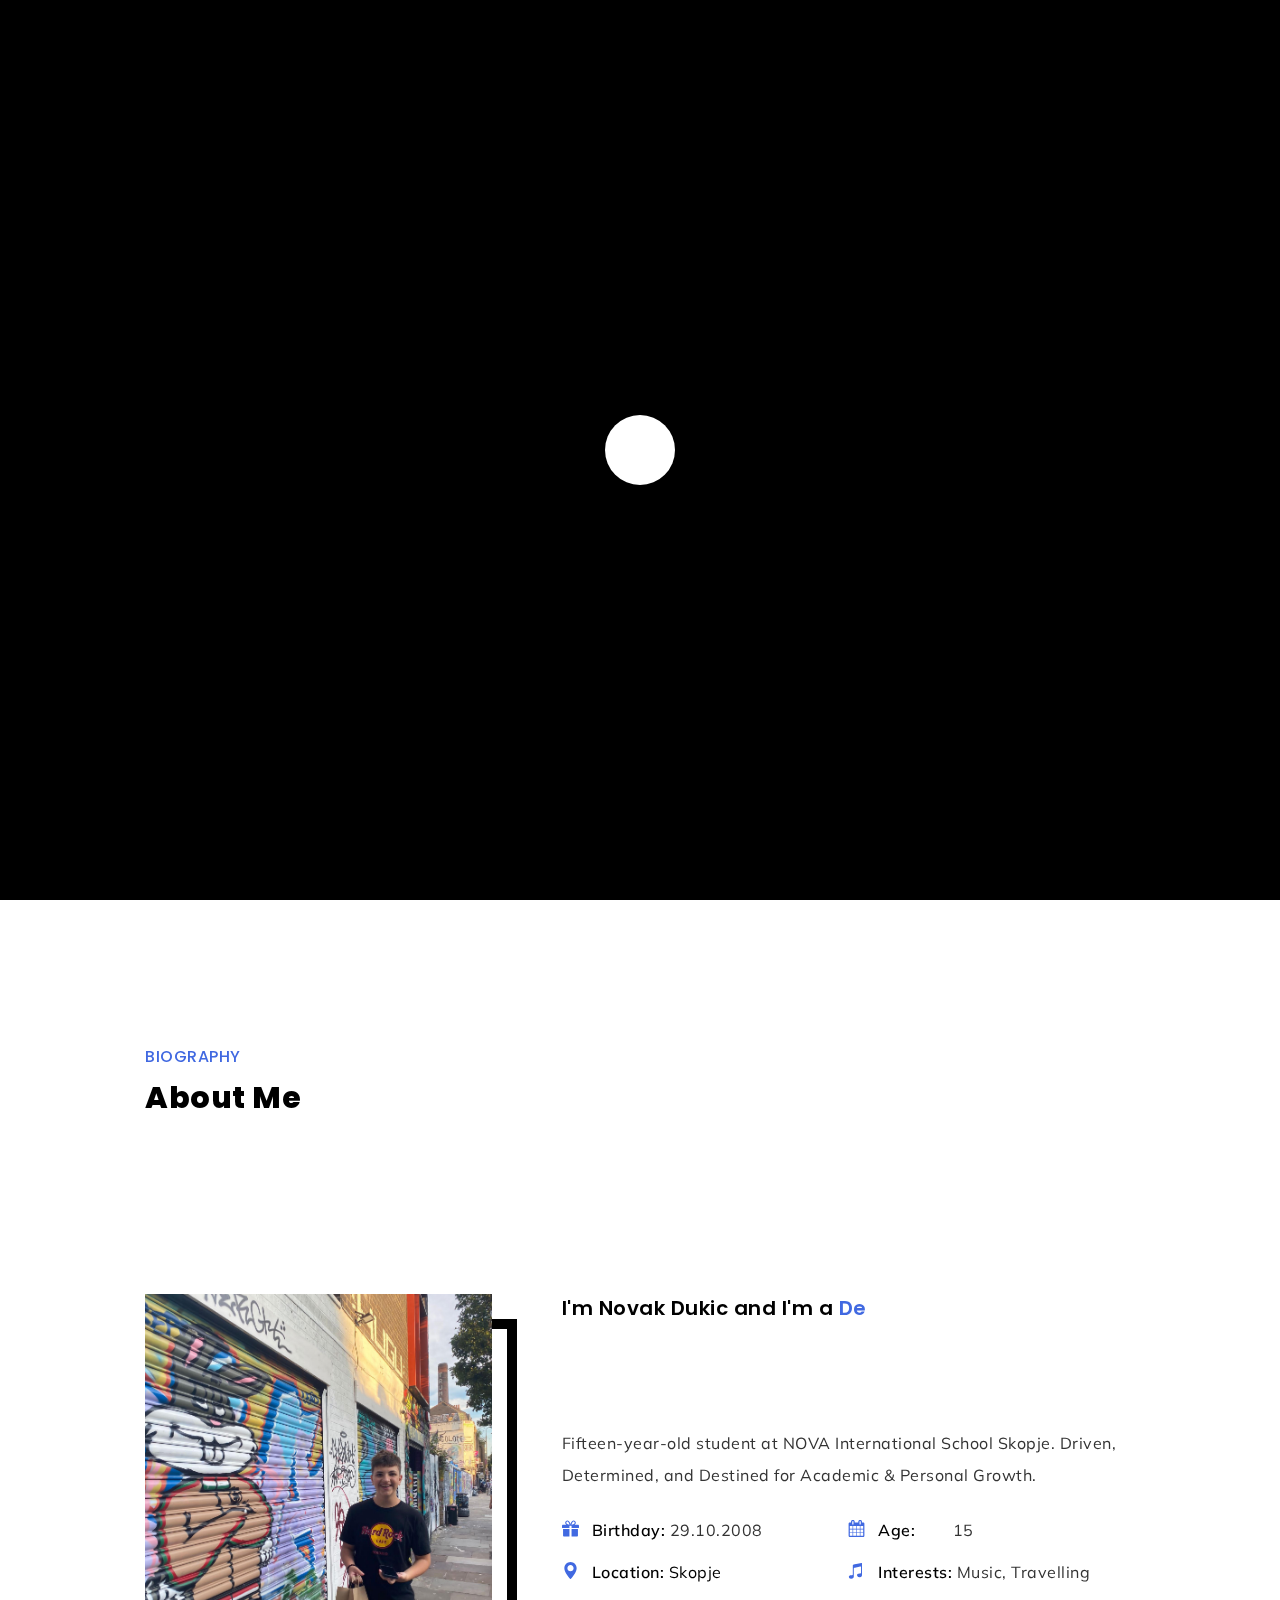
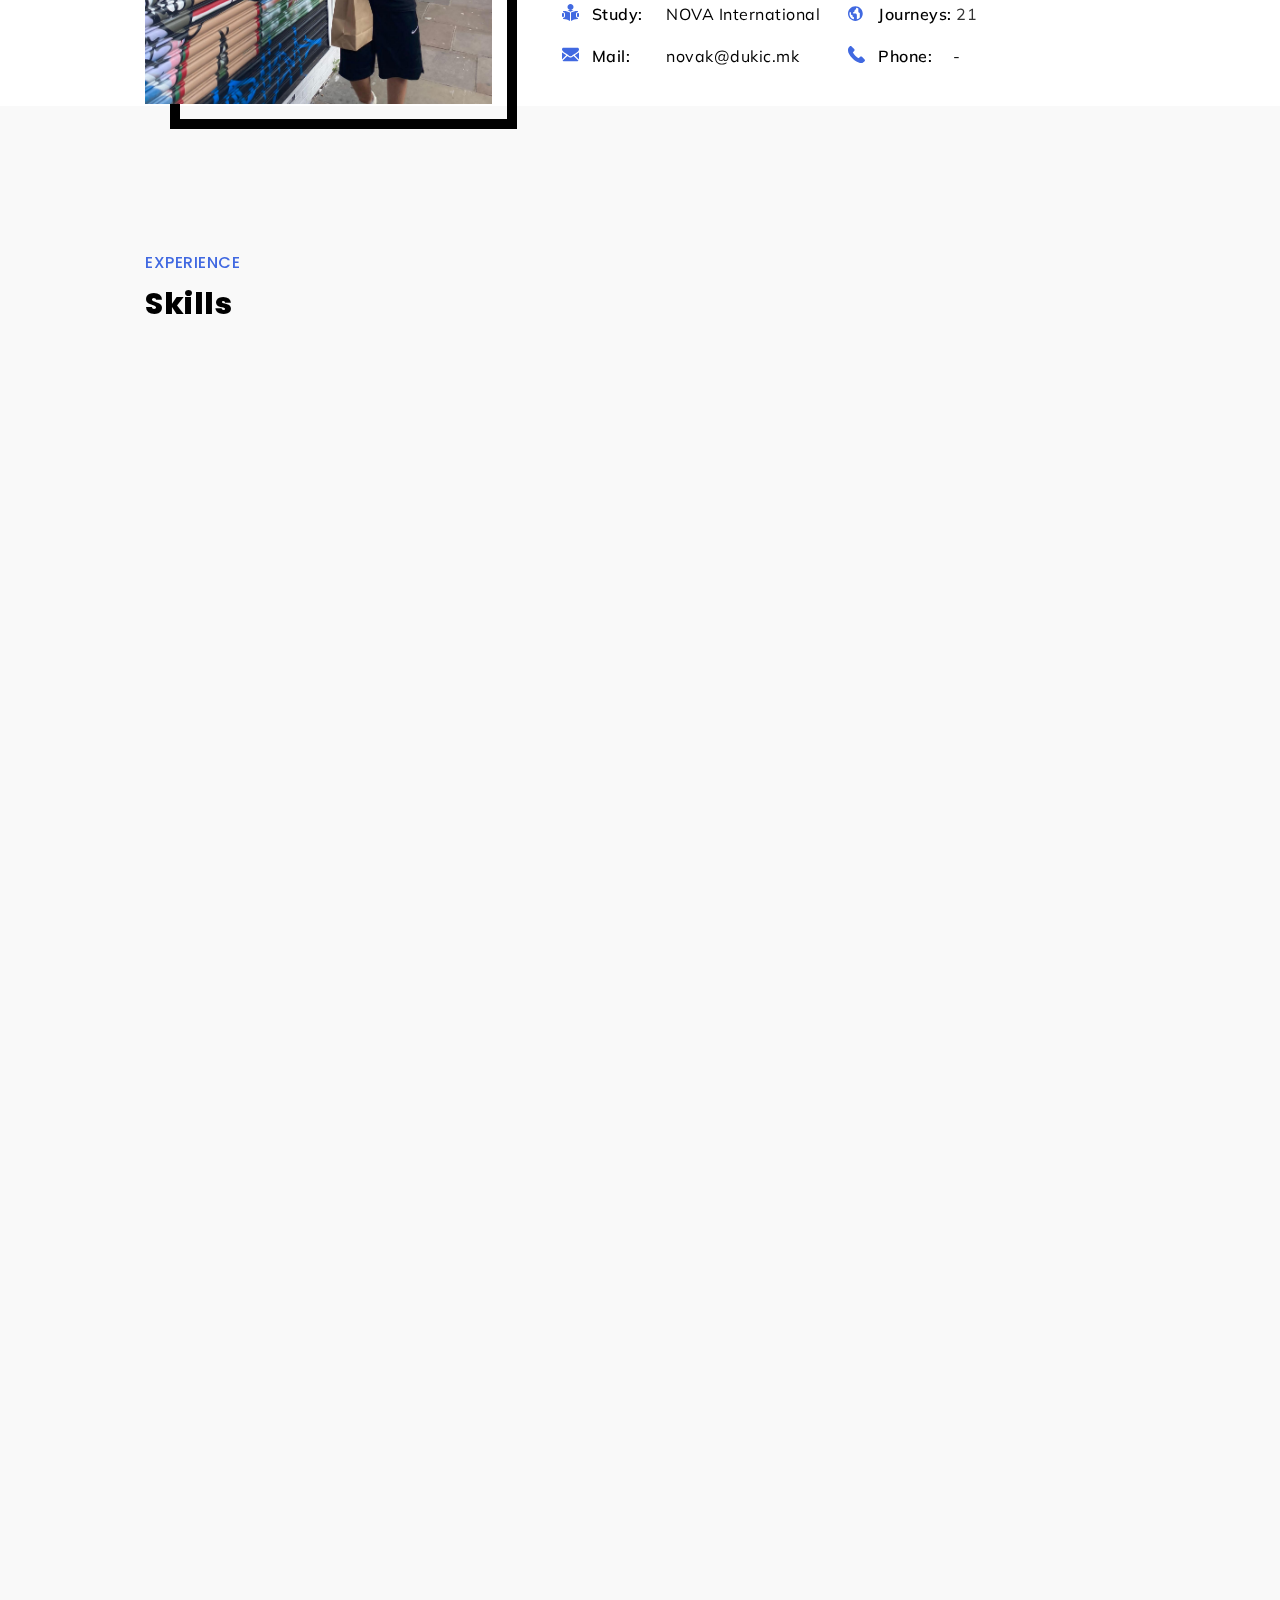
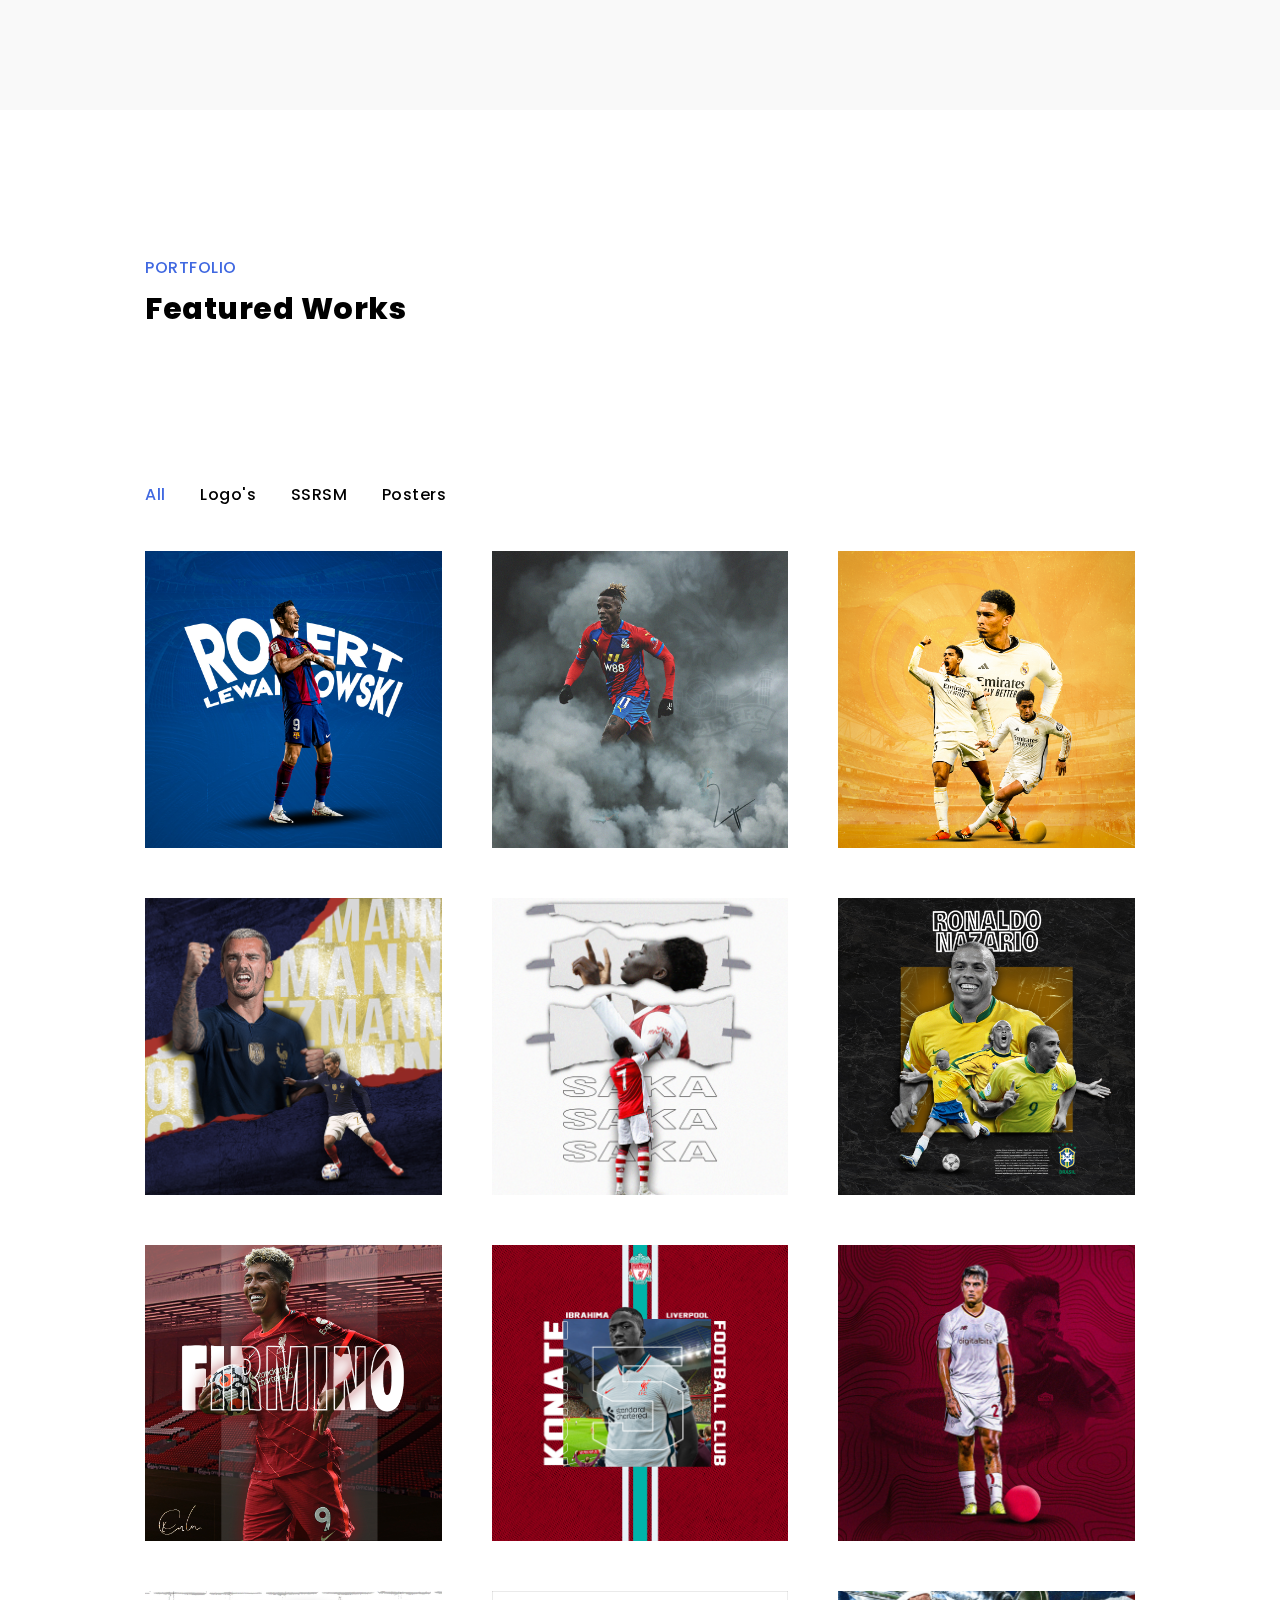
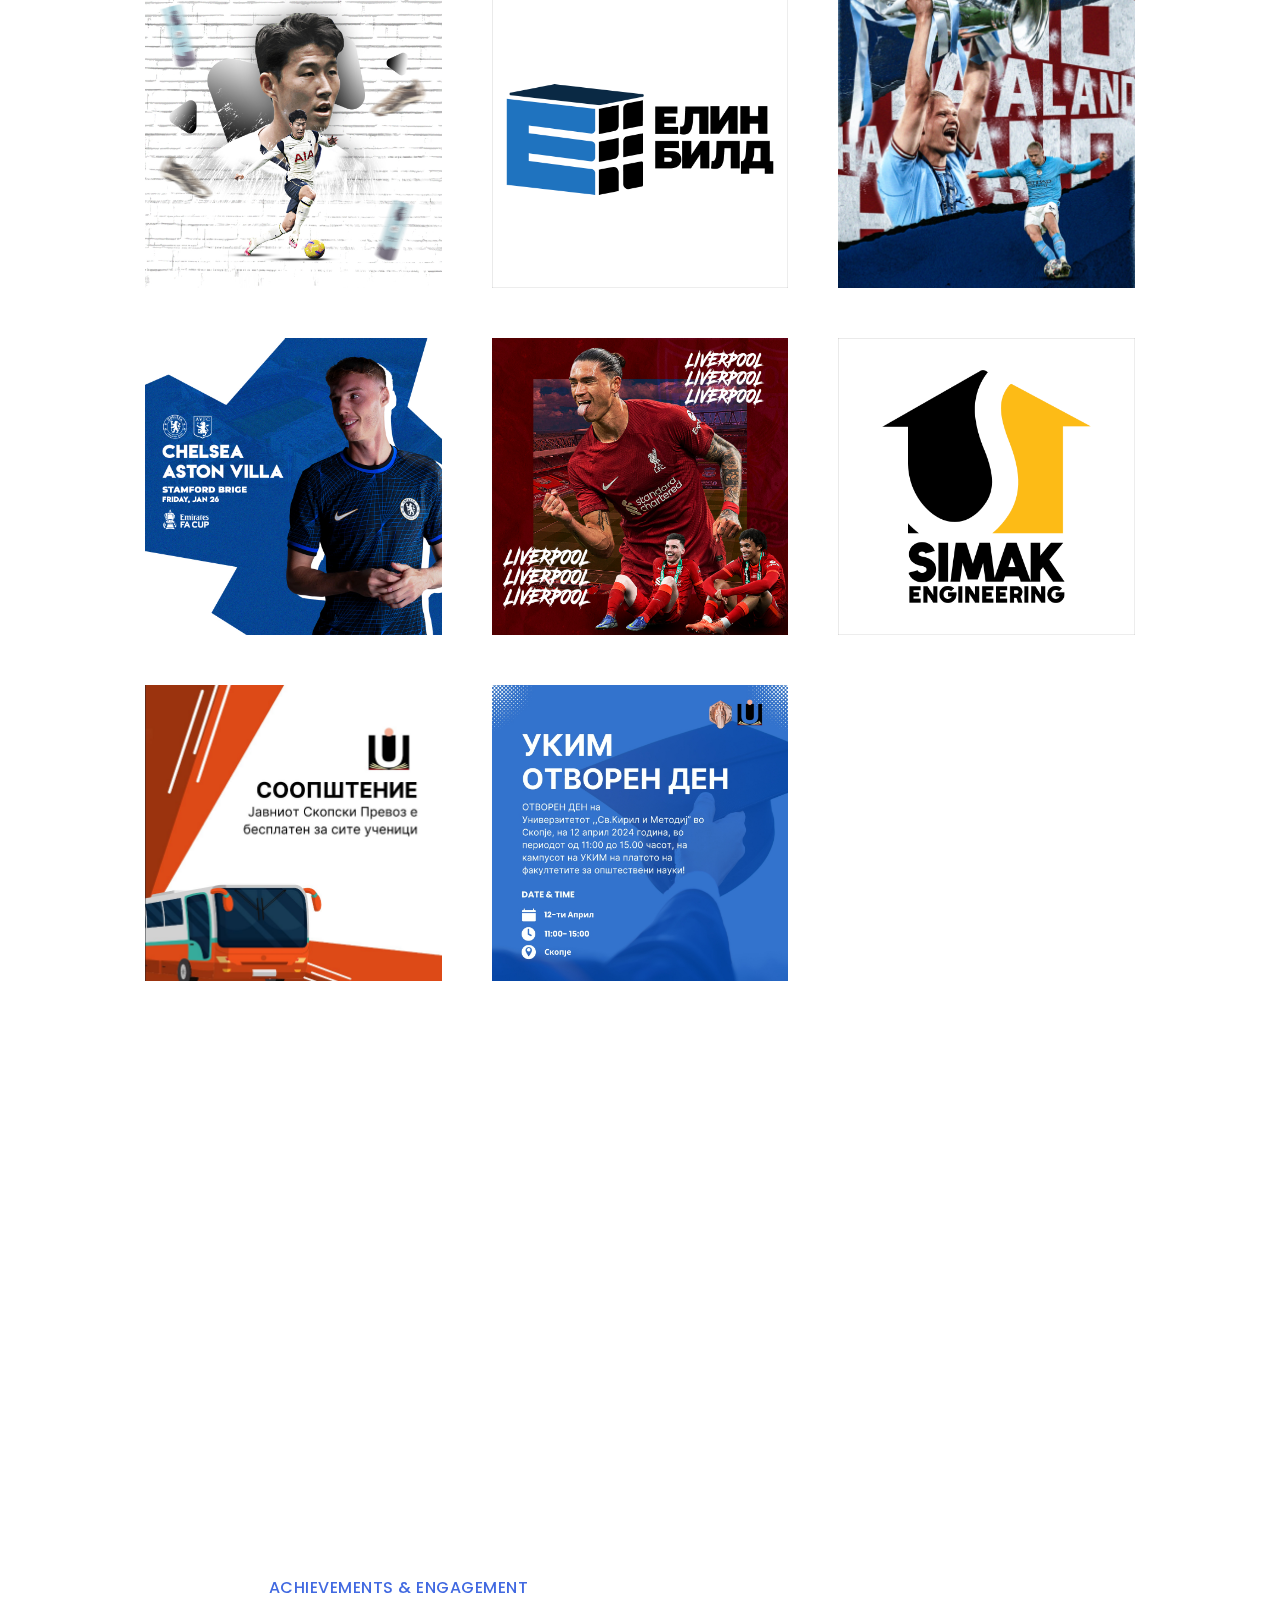
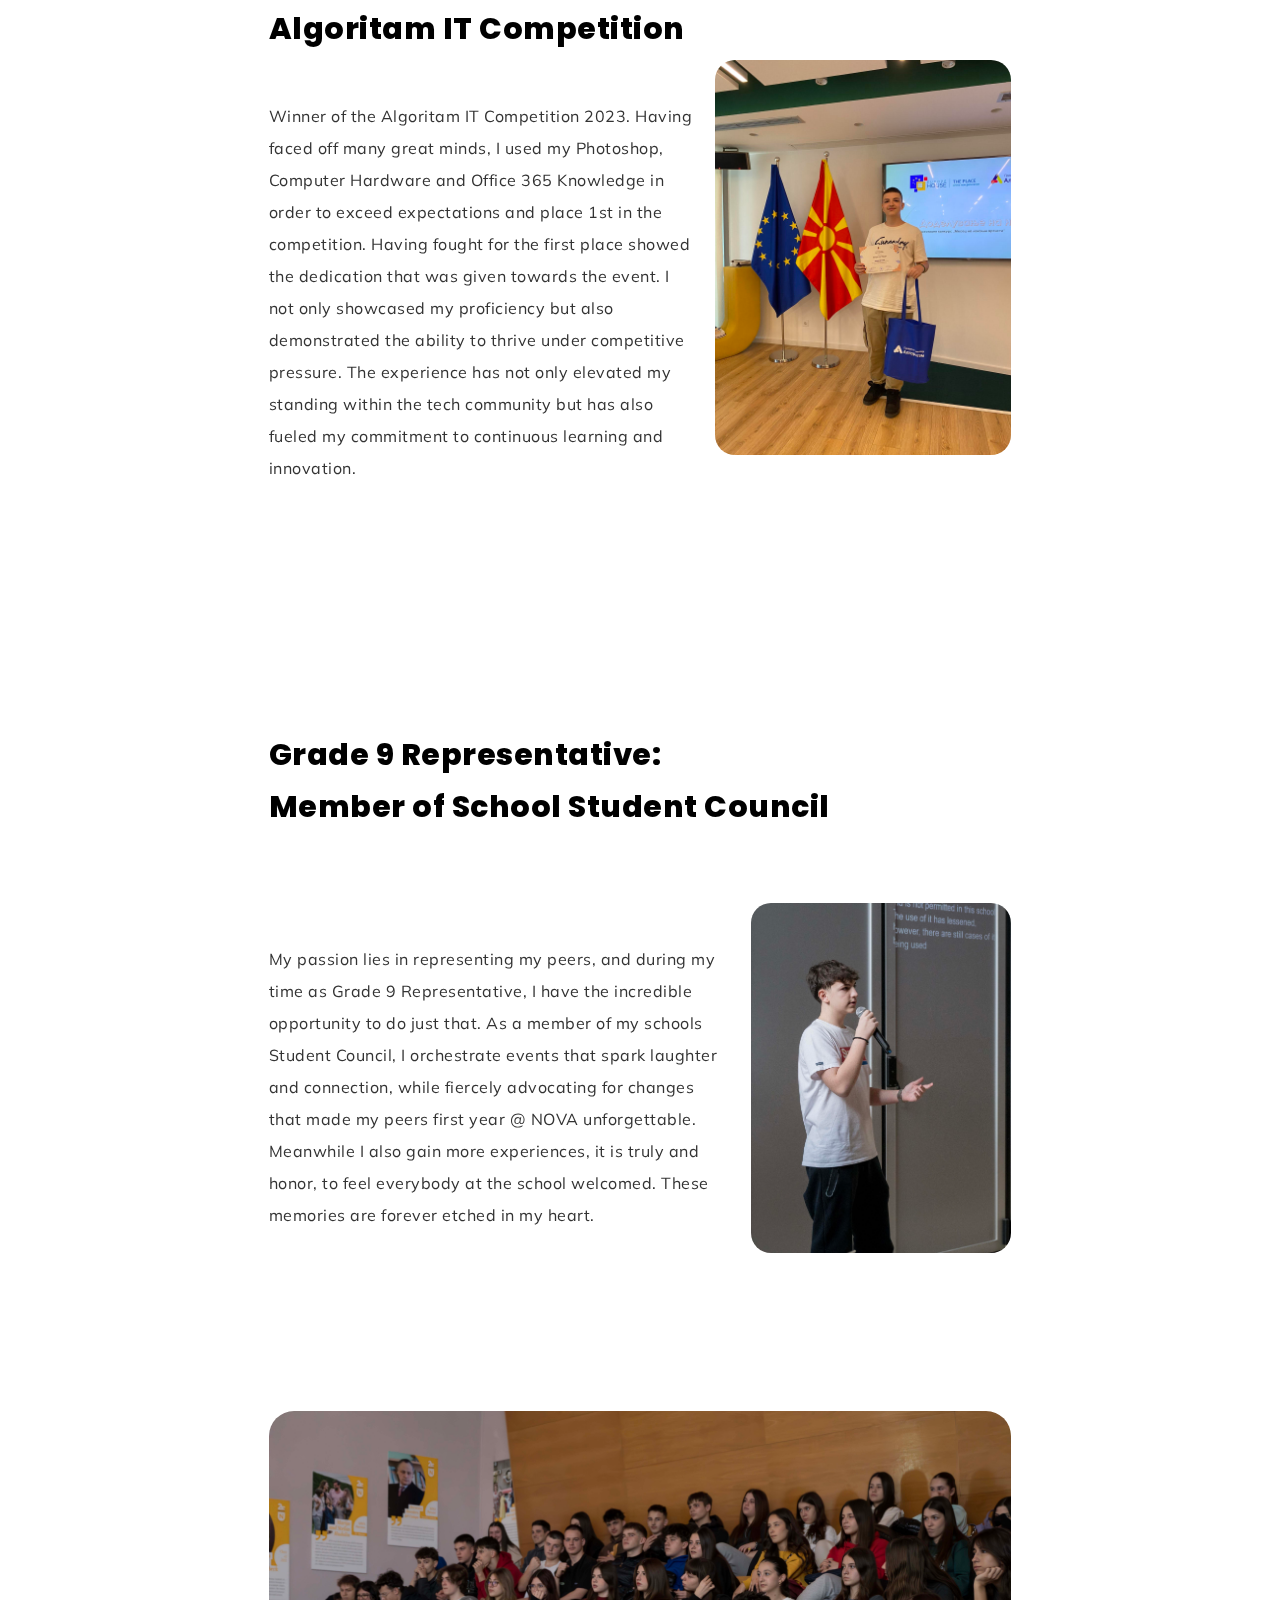
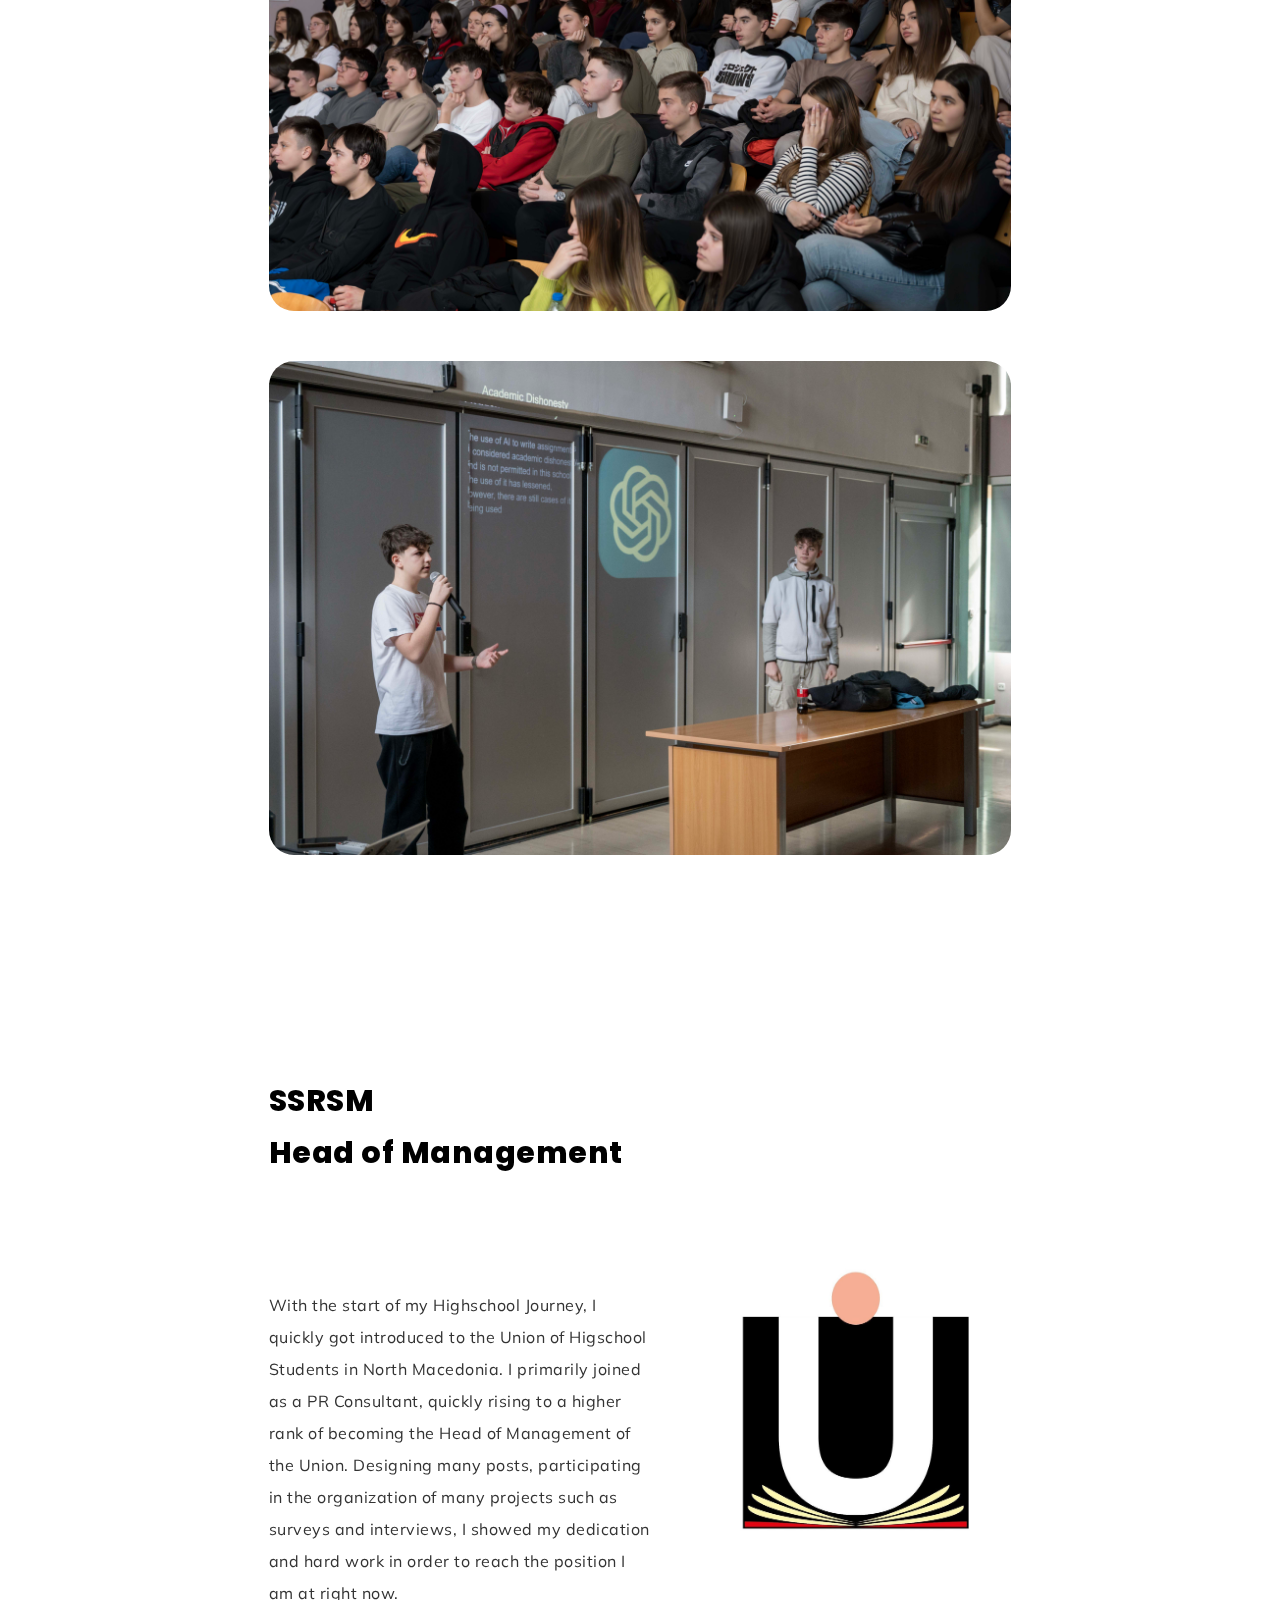
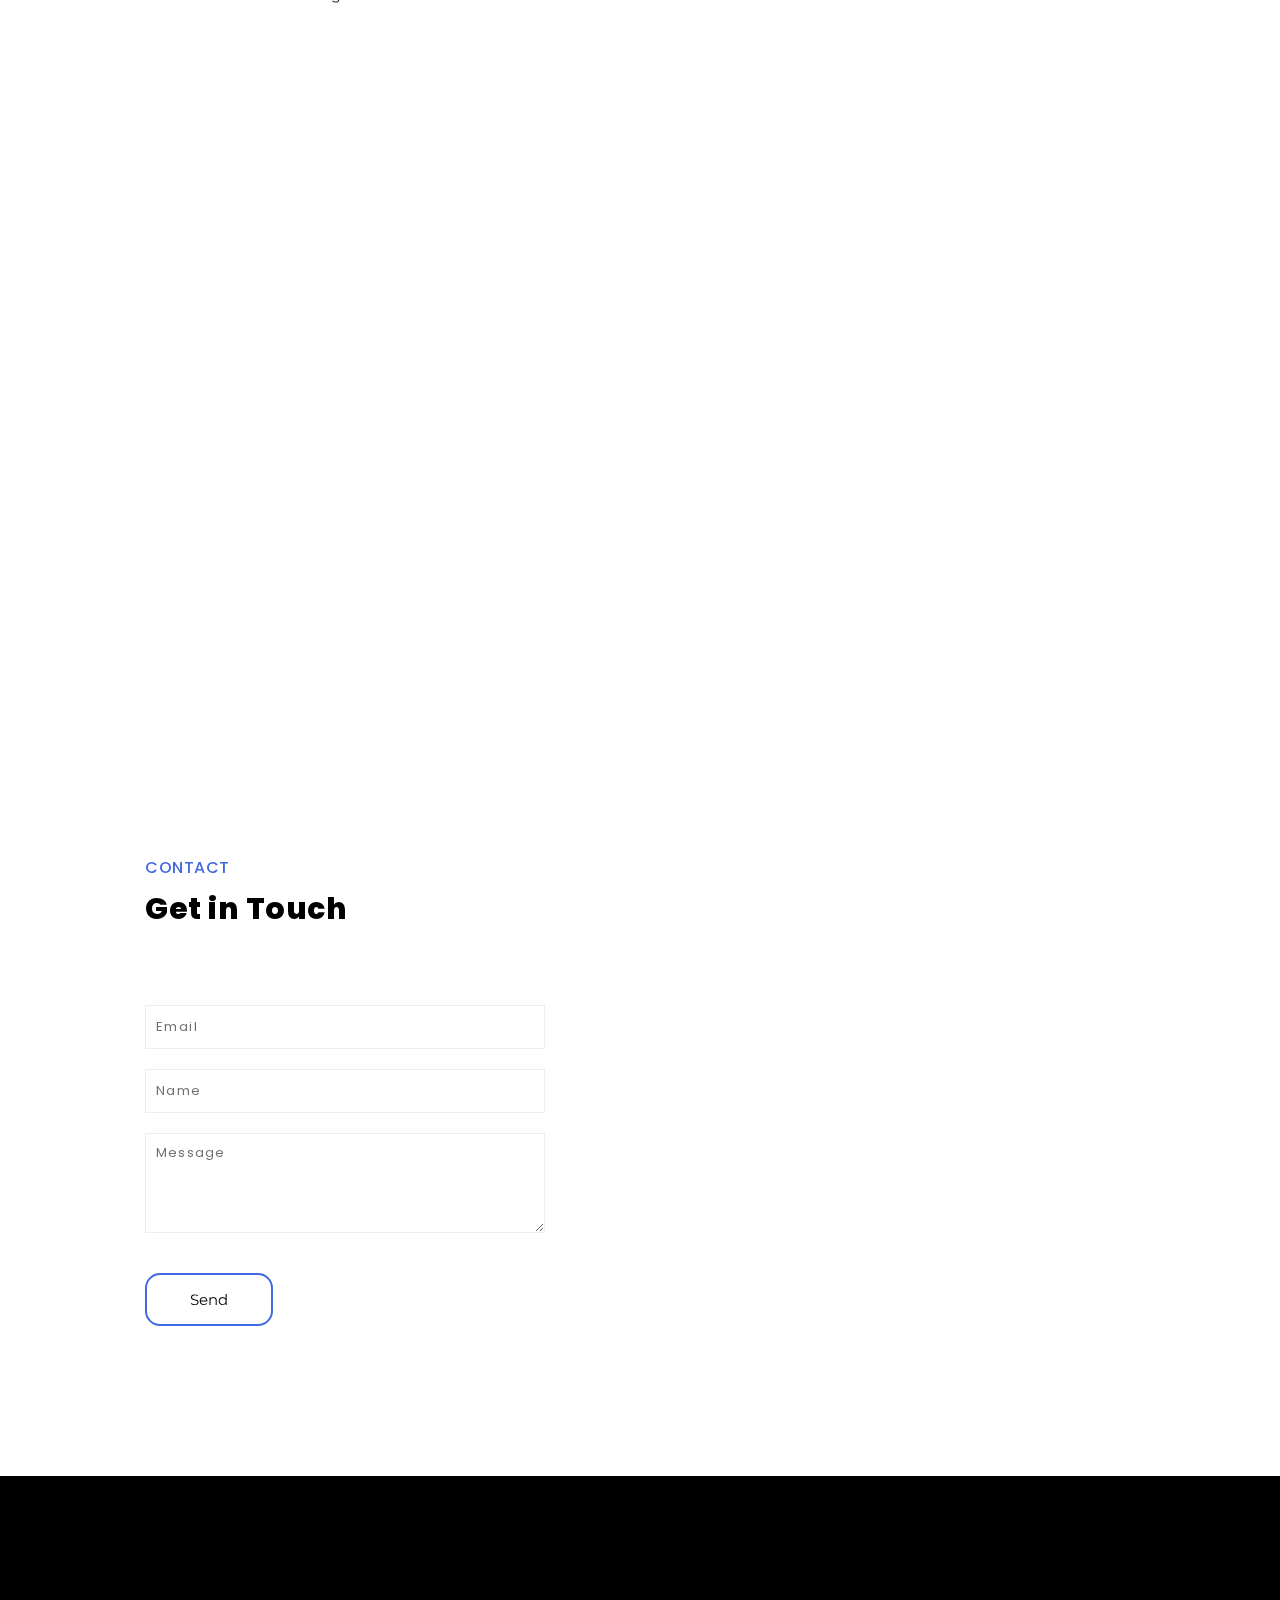
==== commit 2f766df1: "Update index.html" ====
--- a/index.html
+++ b/index.html
@@ -170,7 +170,7 @@
 						<h3>I'm Novak Dukic and I'm a <span class="arlo_tm_animation_text_word"></span></h3>
 					</div>
 					<div class="text">
-						<p>Fifteen-year-old student at NOVA International School Skopje, Driven, Determined, and Destined for Academic & Personal Growth.</p>
+						<p>Fifteen-year-old student at NOVA International School Skopje. Driven, Determined, and Destined for Academic & Personal Growth.</p>
 					</div>
 					<div class="about_short_contact_wrap">
 						<ul>
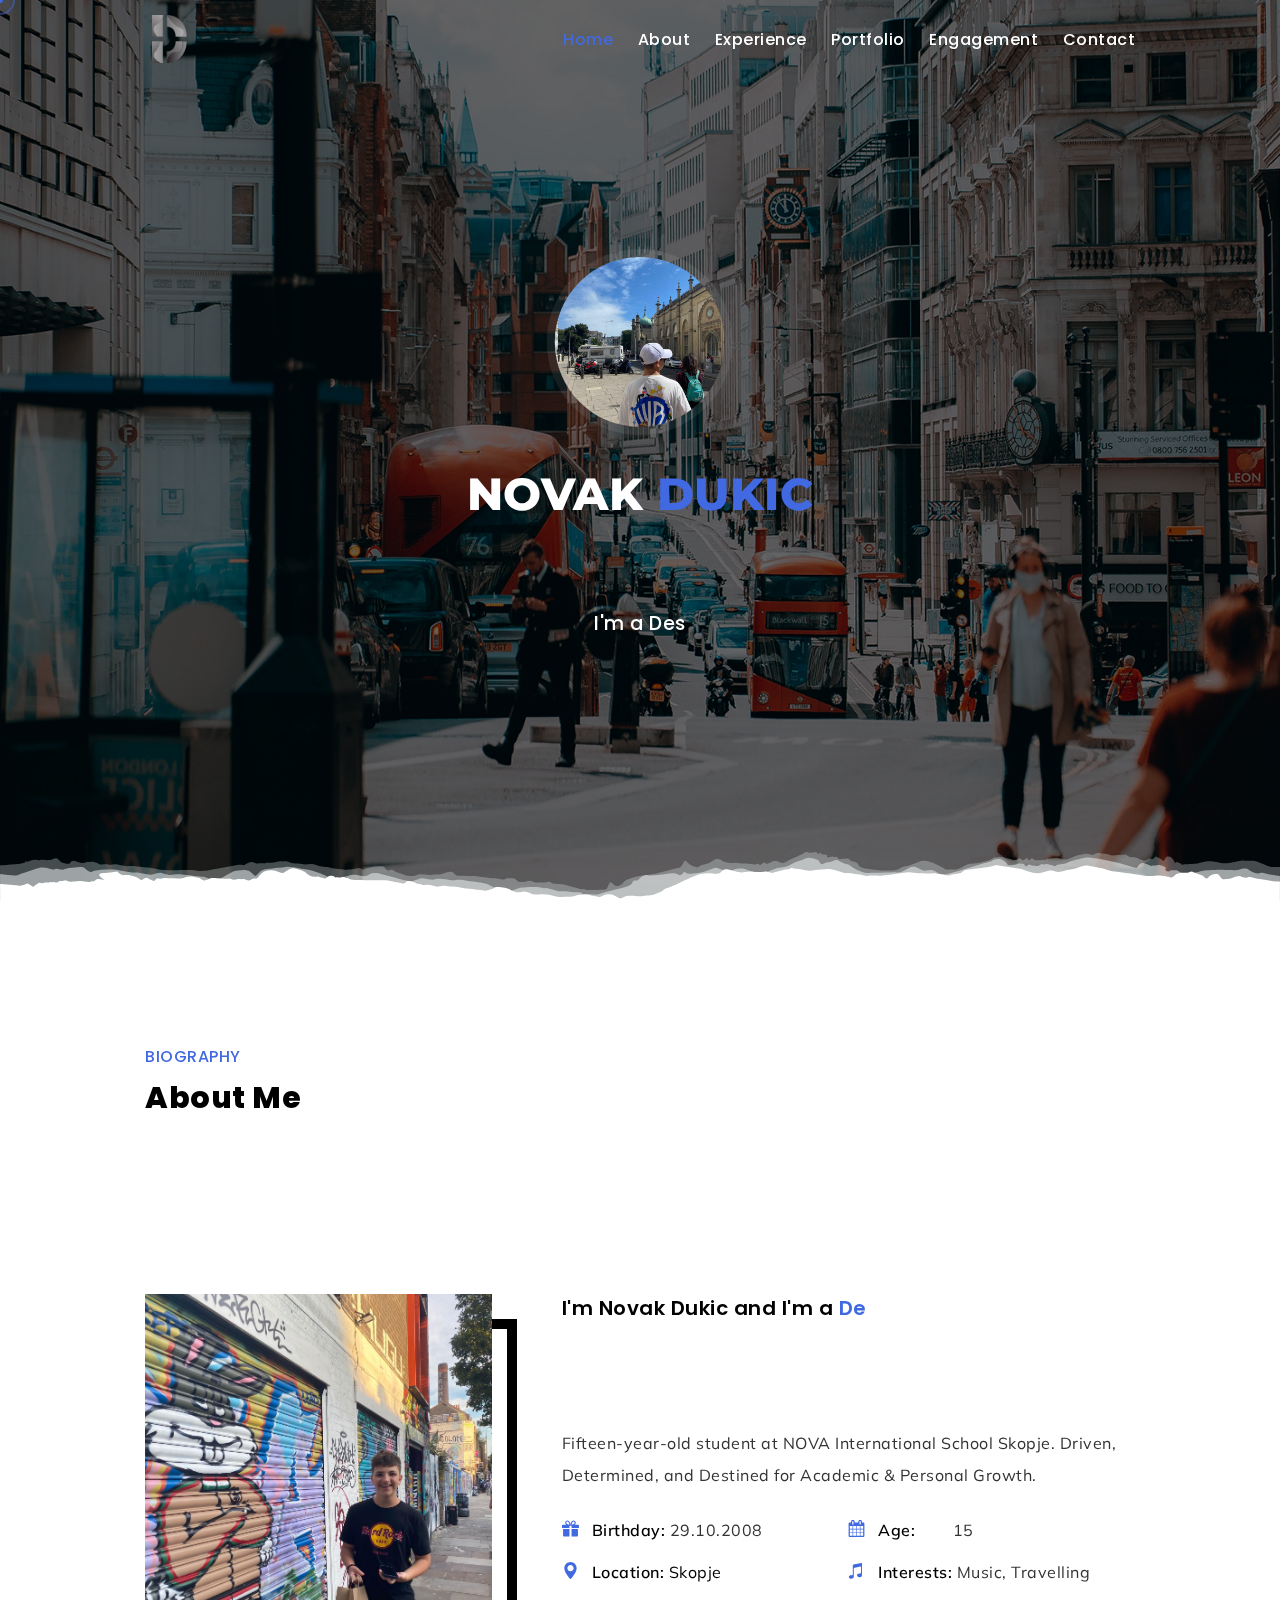
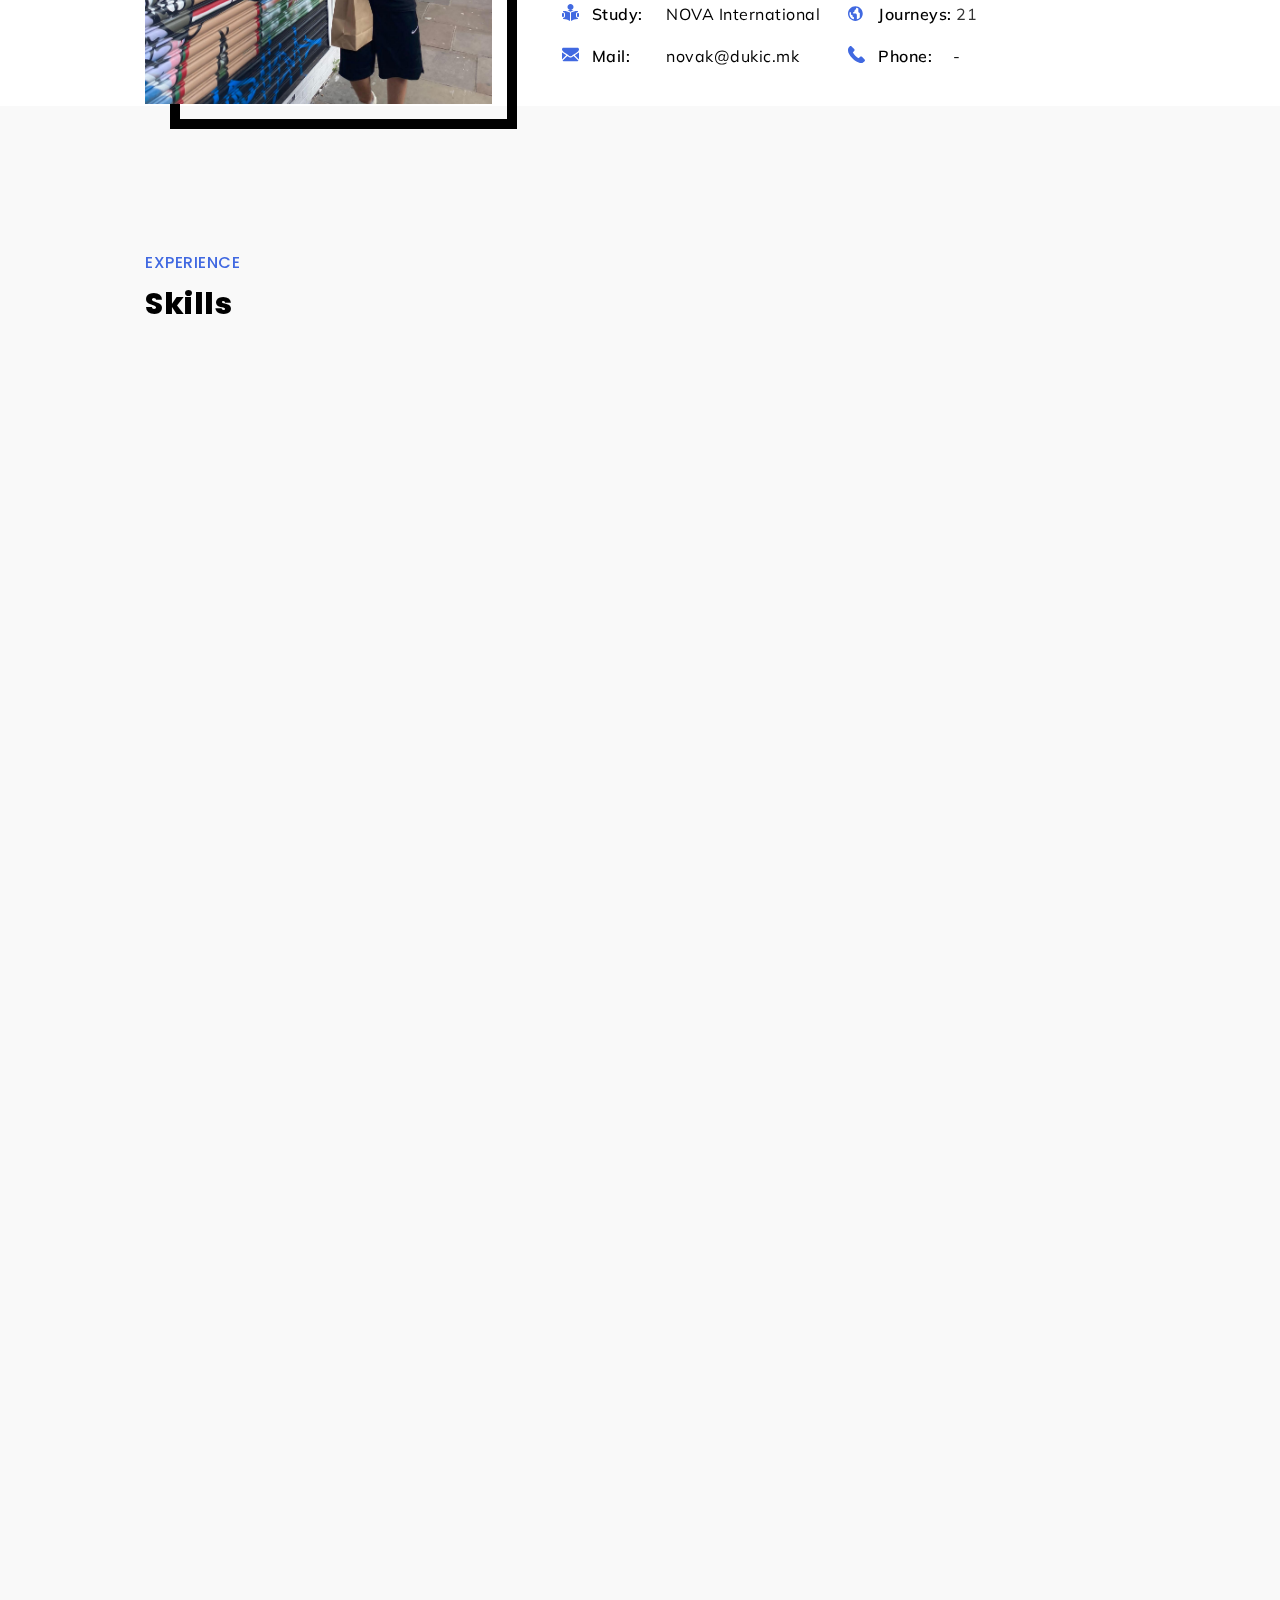
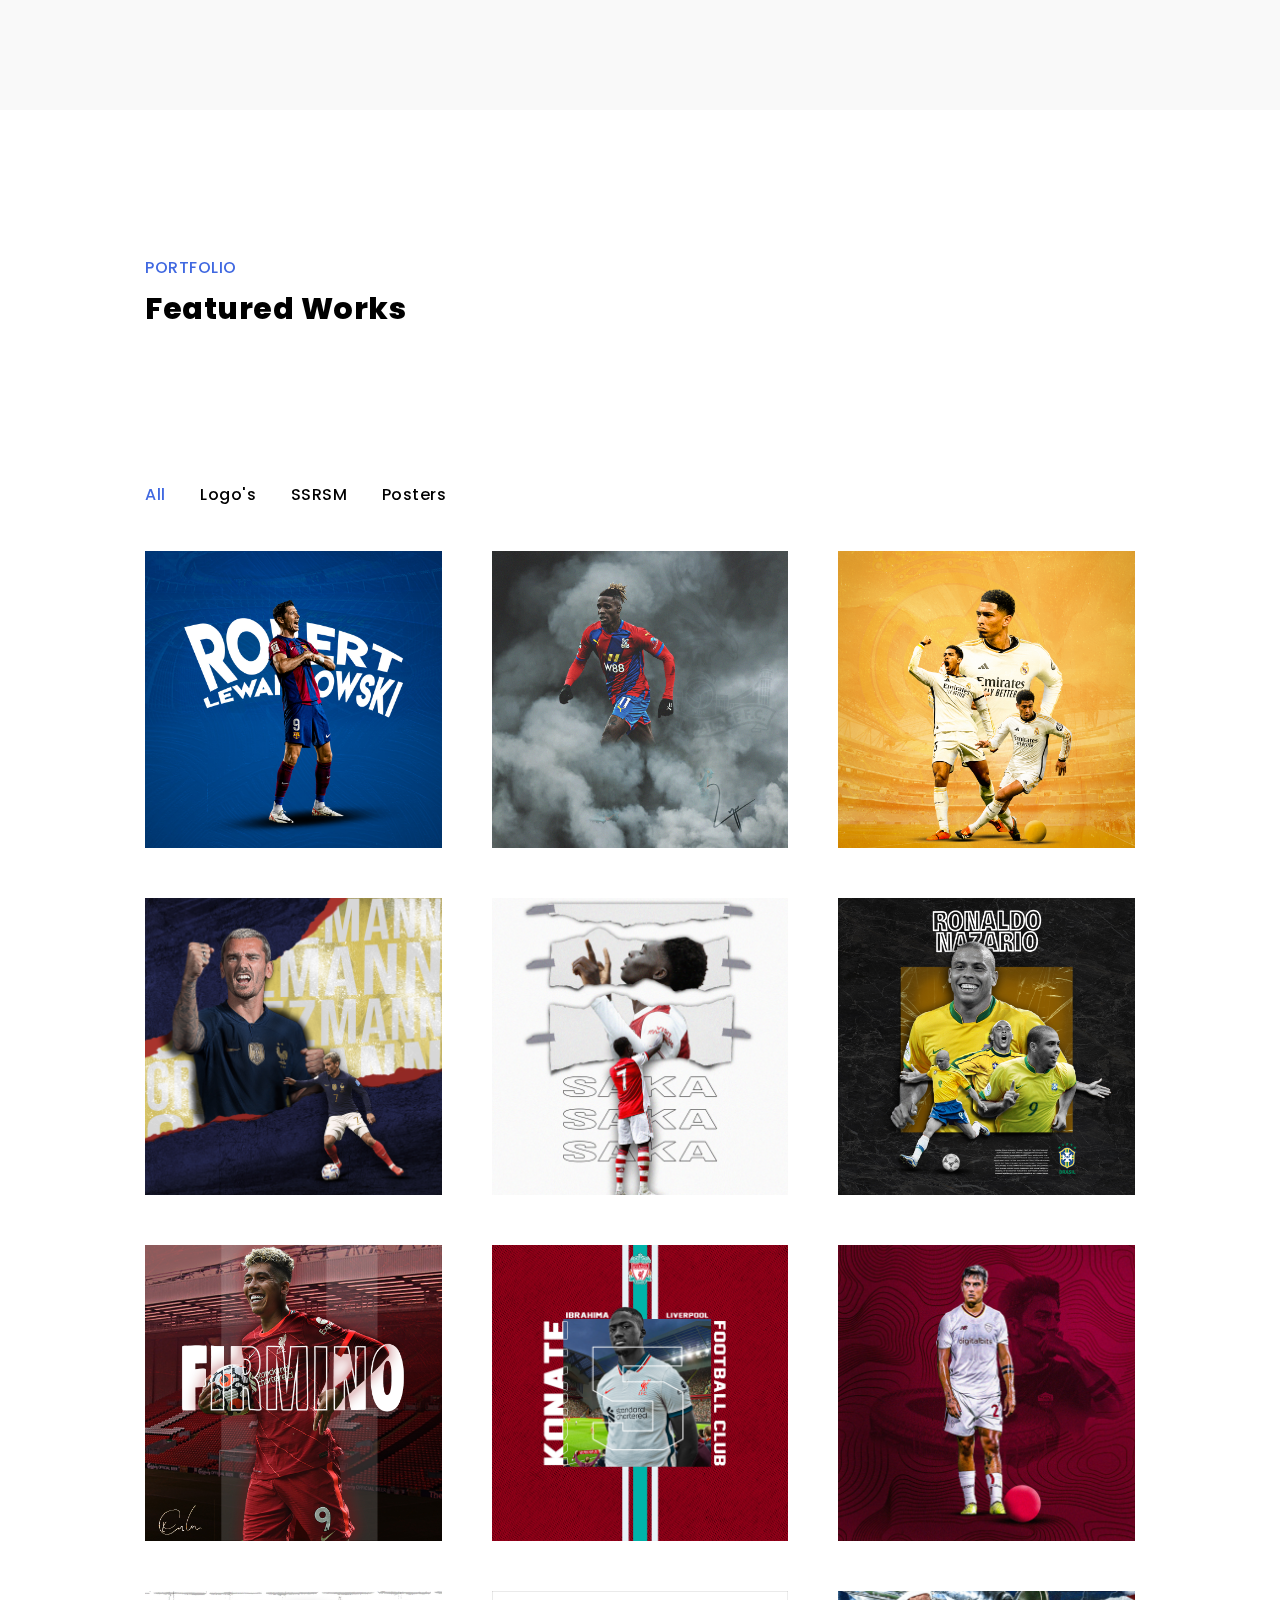
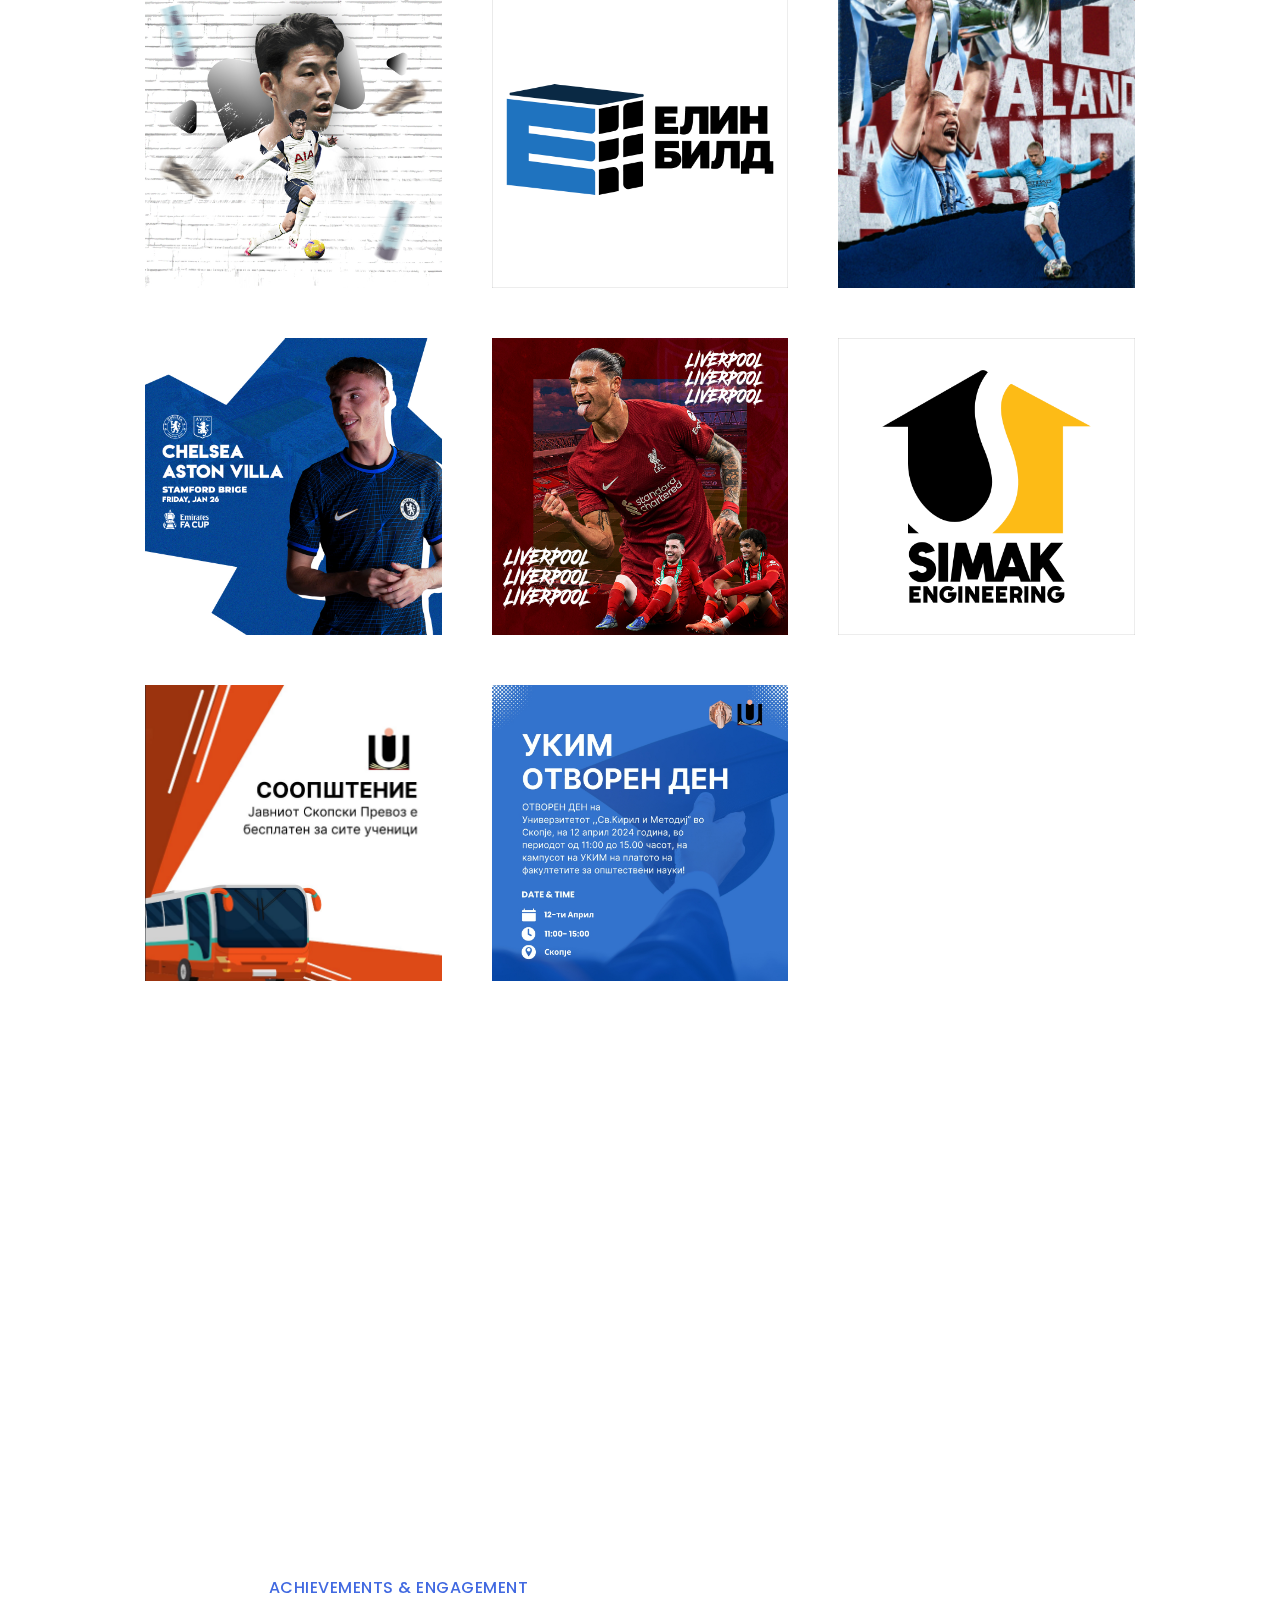
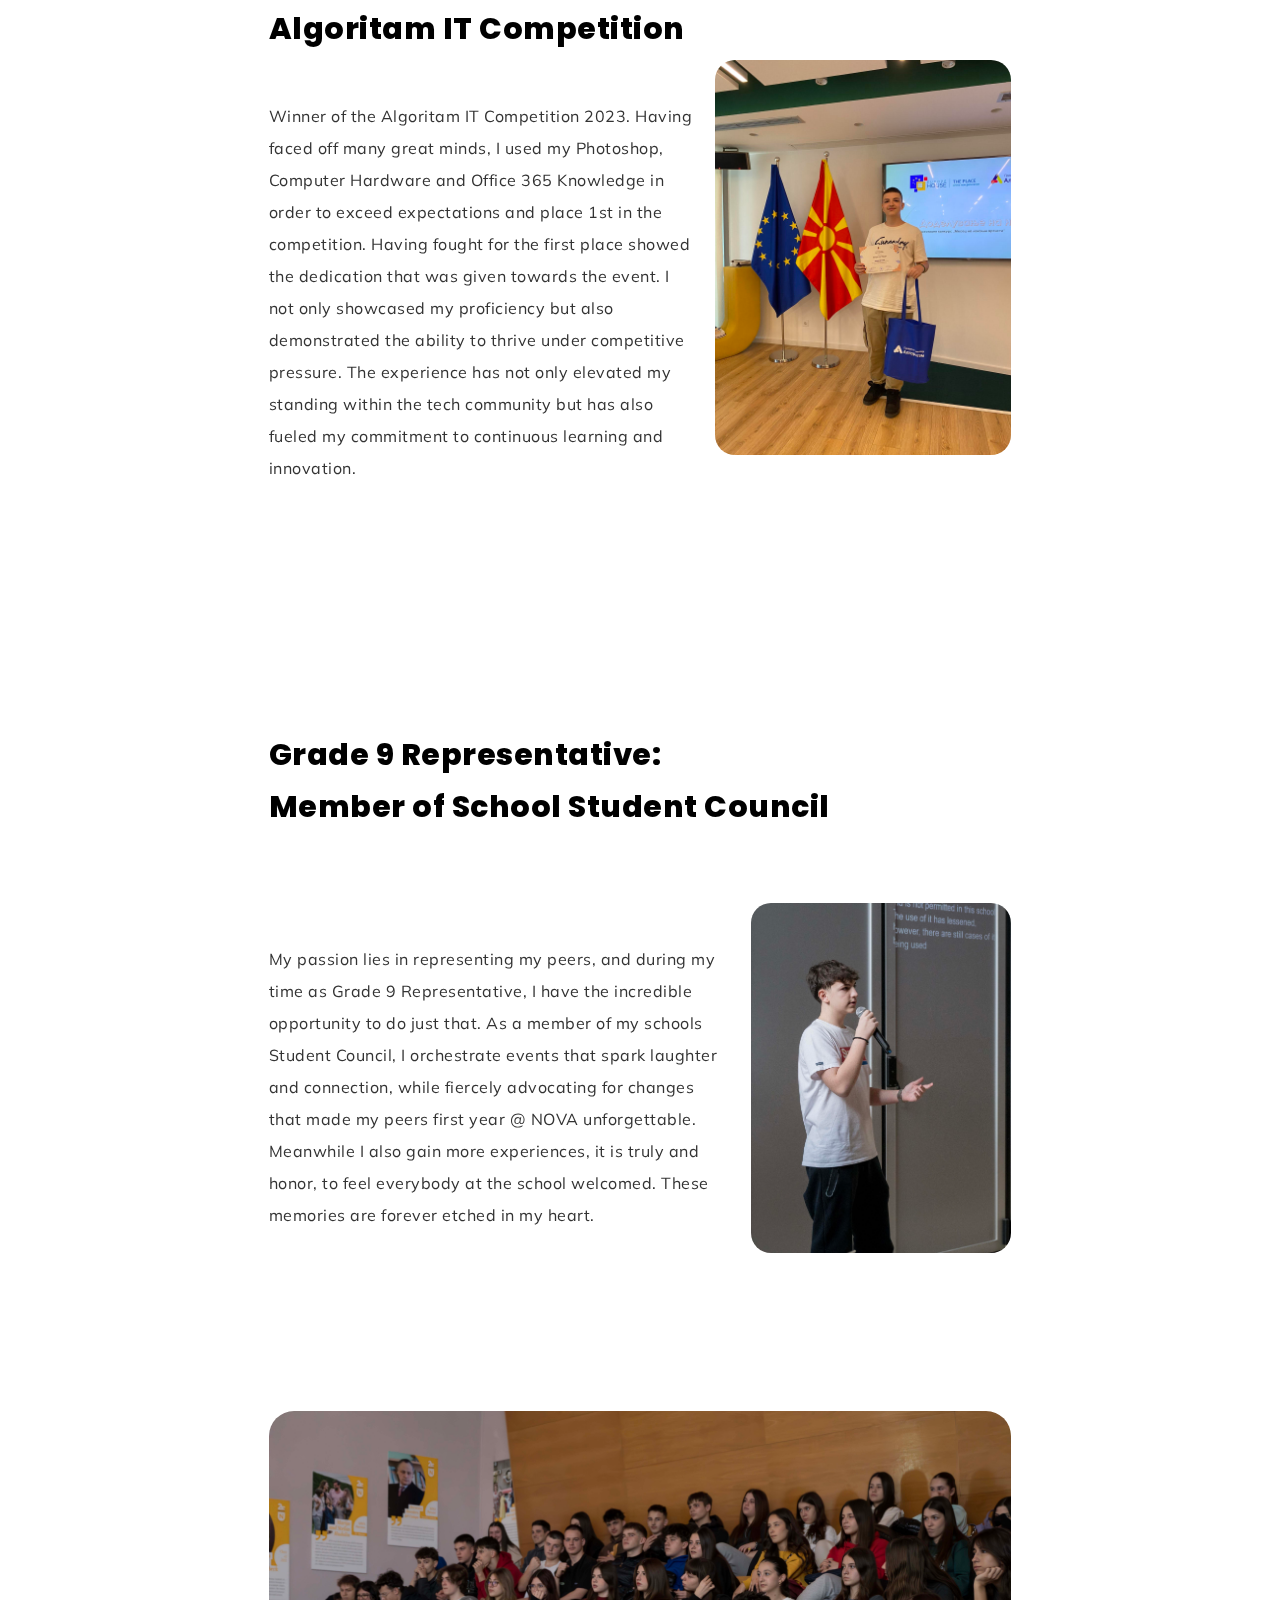
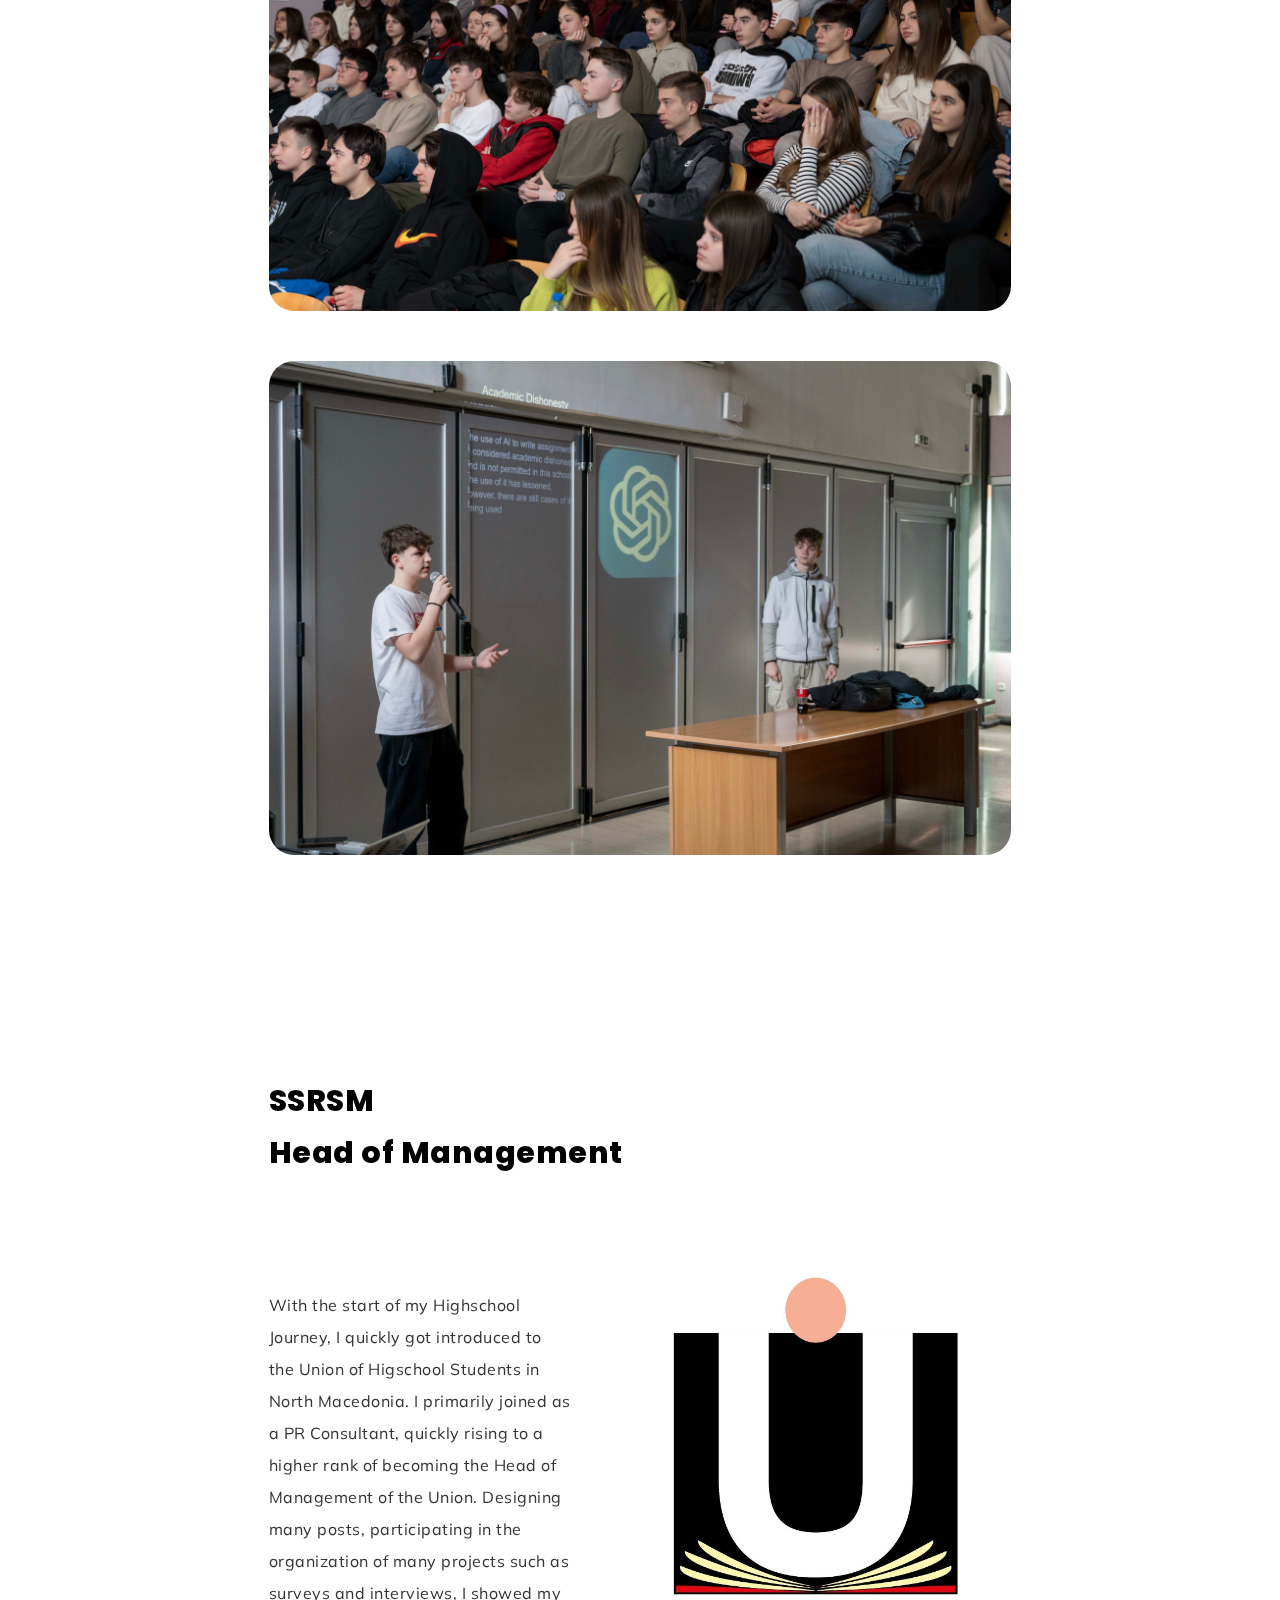
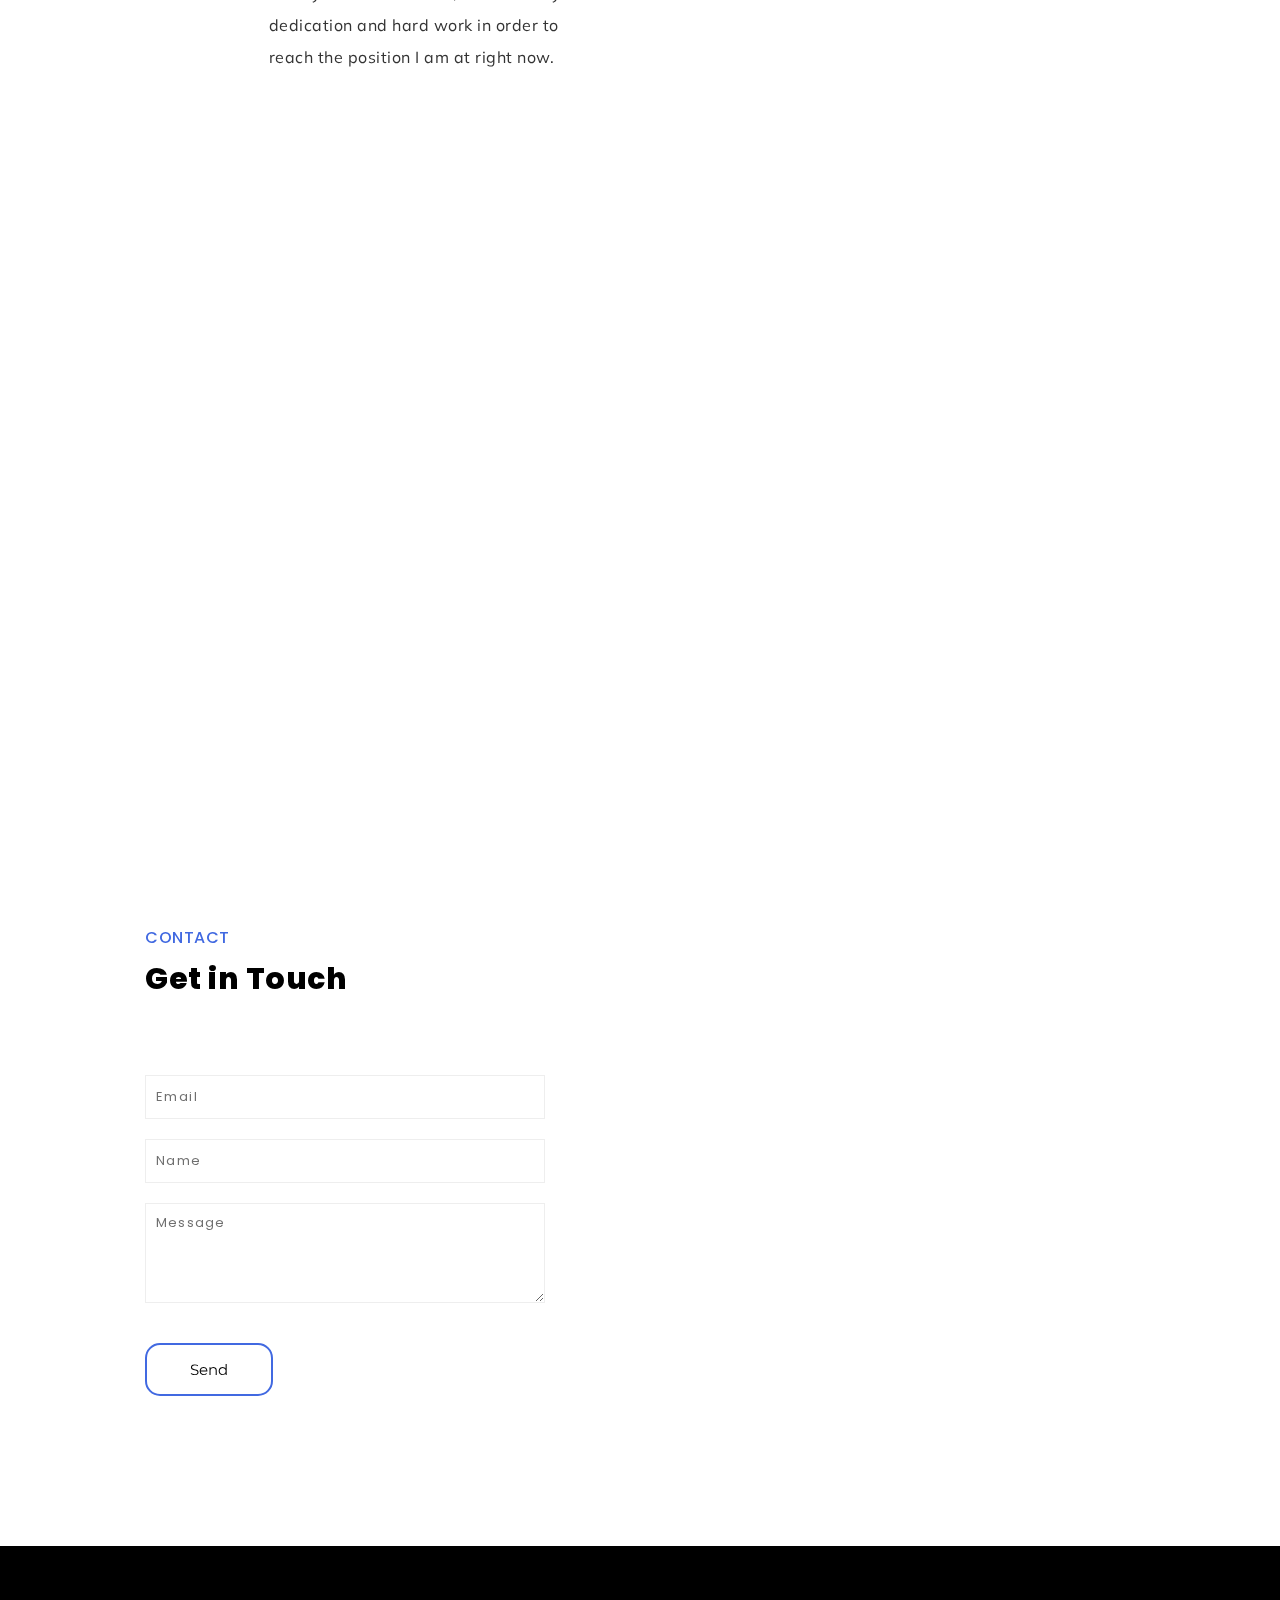
==== commit a7173d87: "Update index.html" ====
--- a/index.html
+++ b/index.html
@@ -89,7 +89,7 @@
 						<li><a href="#about">About</a></li>
 						<li><a href="#services">Experience</a></li>
 						<li><a href="#portfolio">Portfolio</a></li>
-						<li><a href="#achievements">Achievements</a></li>
+						<li><a href="#achievements">Engagement</a></li>
 						<li><a href="#news">News</a></li>
 						<li><a href="#contact">Contact</a></li>
 					</ul>
@@ -113,7 +113,7 @@
 						<li><a href="#about">About</a></li>
 						<li><a href="#services">Experience</a></li>
 						<li><a href="#portfolio">Portfolio</a></li> 
-						<li><a href="#achievements">Achievements</a></li>
+						<li><a href="#achievements">Engagement</a></li>
 						<li><a href="#contact">Contact</a></li>
 					</ul>
 				</div>
--- a/css/style.css
+++ b/css/style.css
@@ -1407,10 +1407,11 @@
 
 .ssrsm_fotka {
 	float: right;
-	width: 360px;
-	height: 340px;
+	width: 440px;
+	height: 440px;
 	border-radius: 20px;
 	padding-left: 50px;
+	padding-bottom: 20px;
 
 }
 
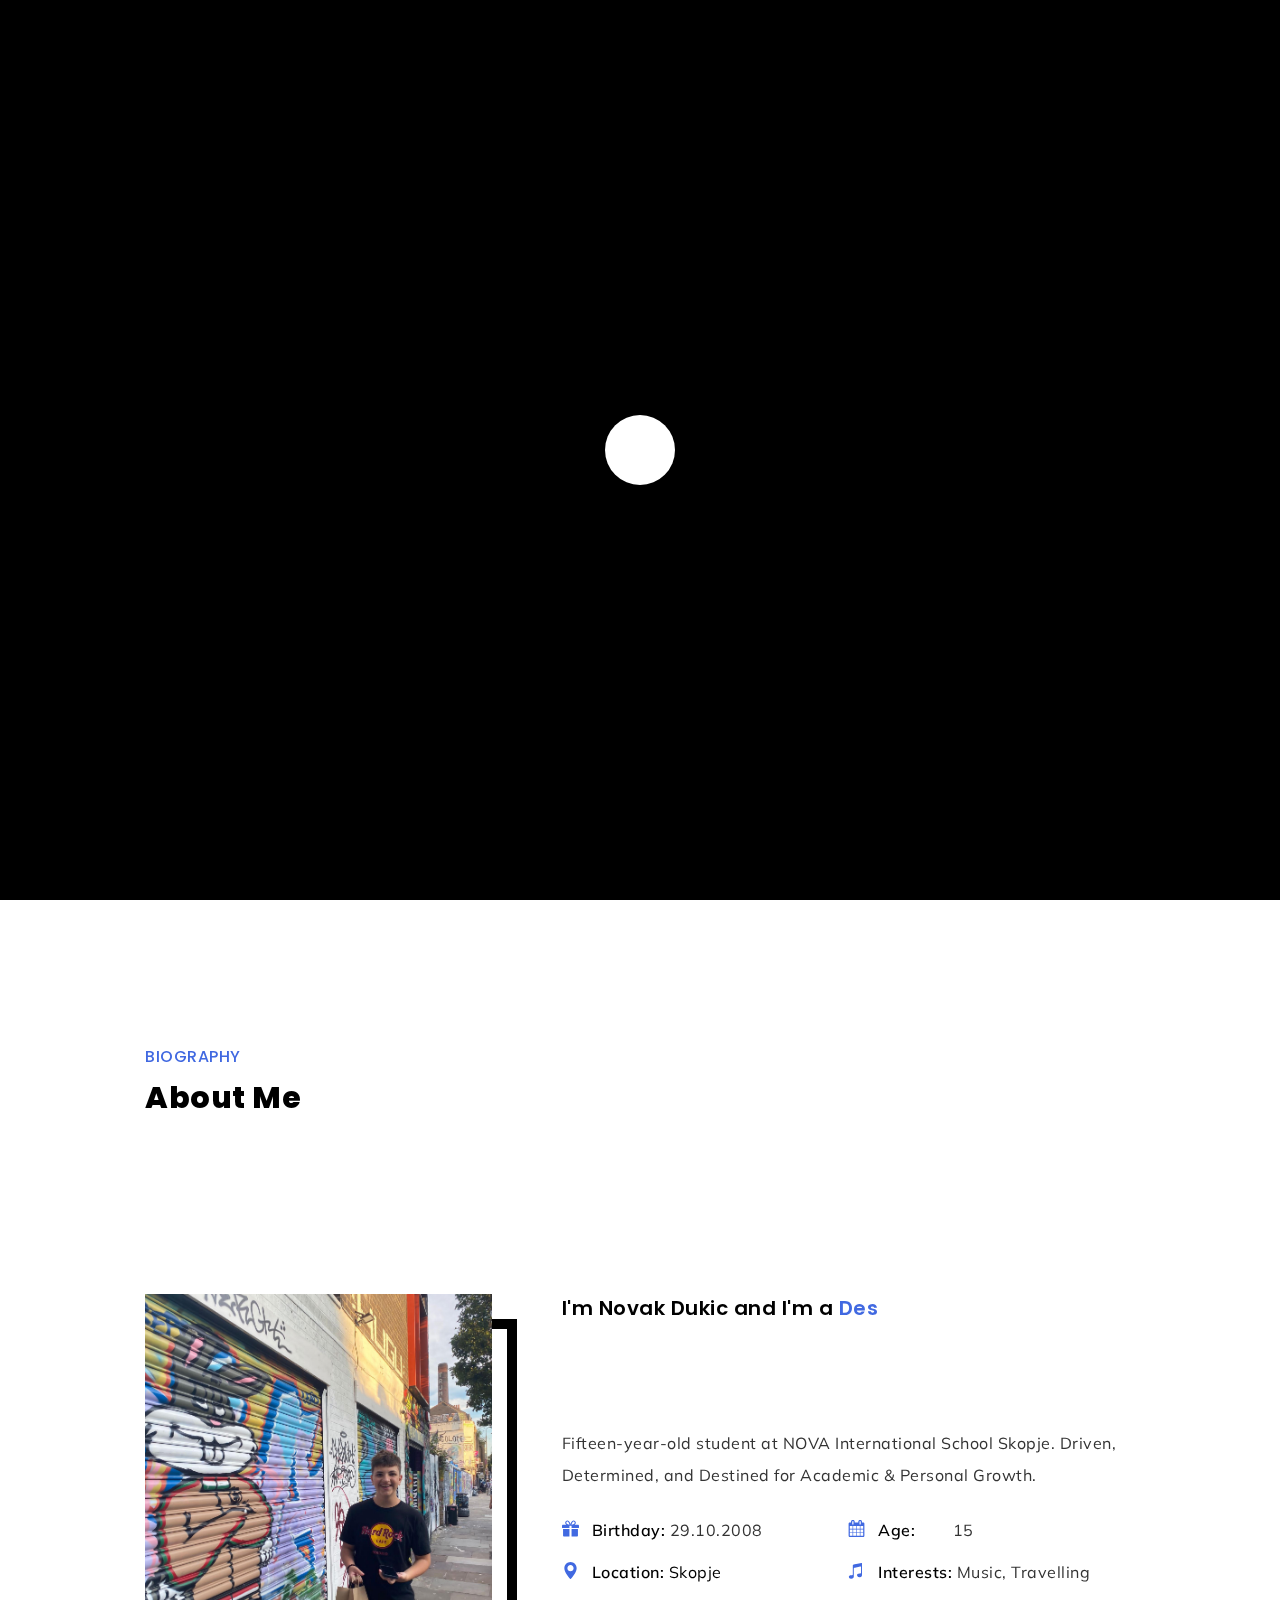
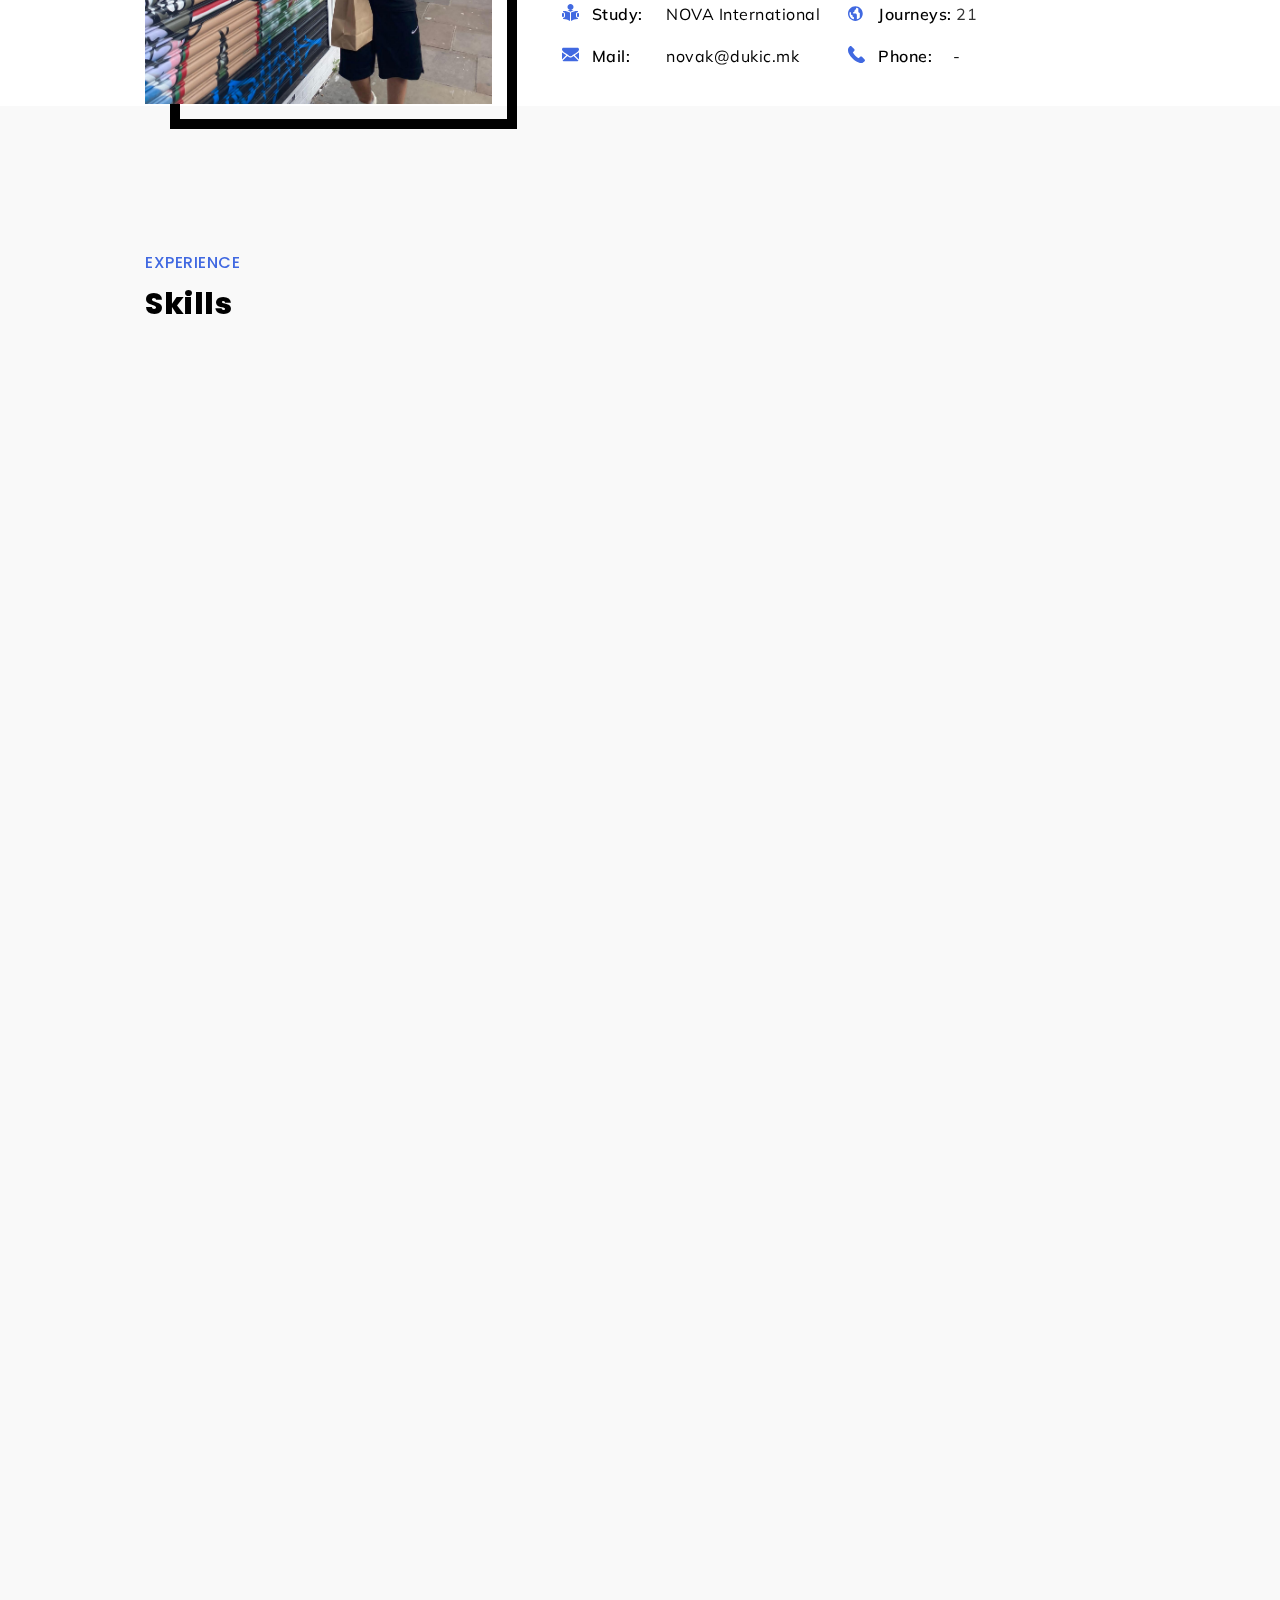
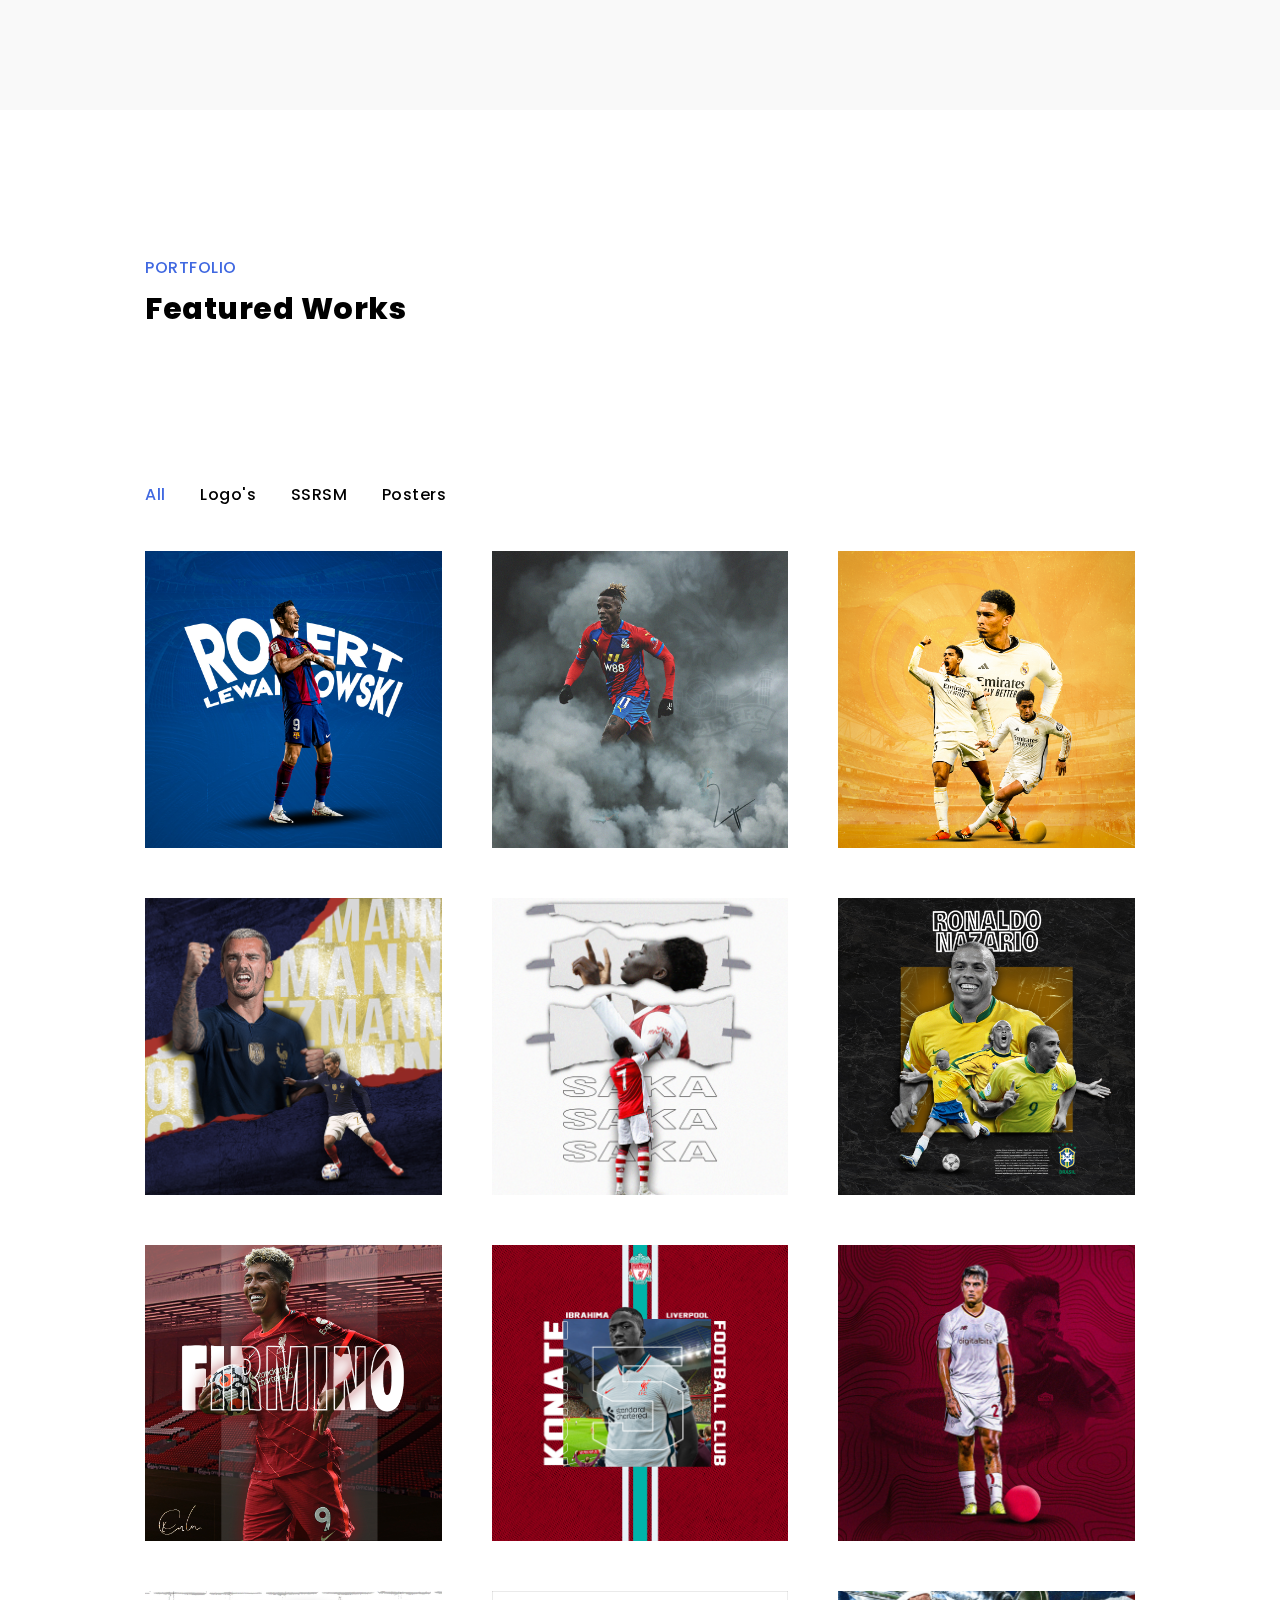
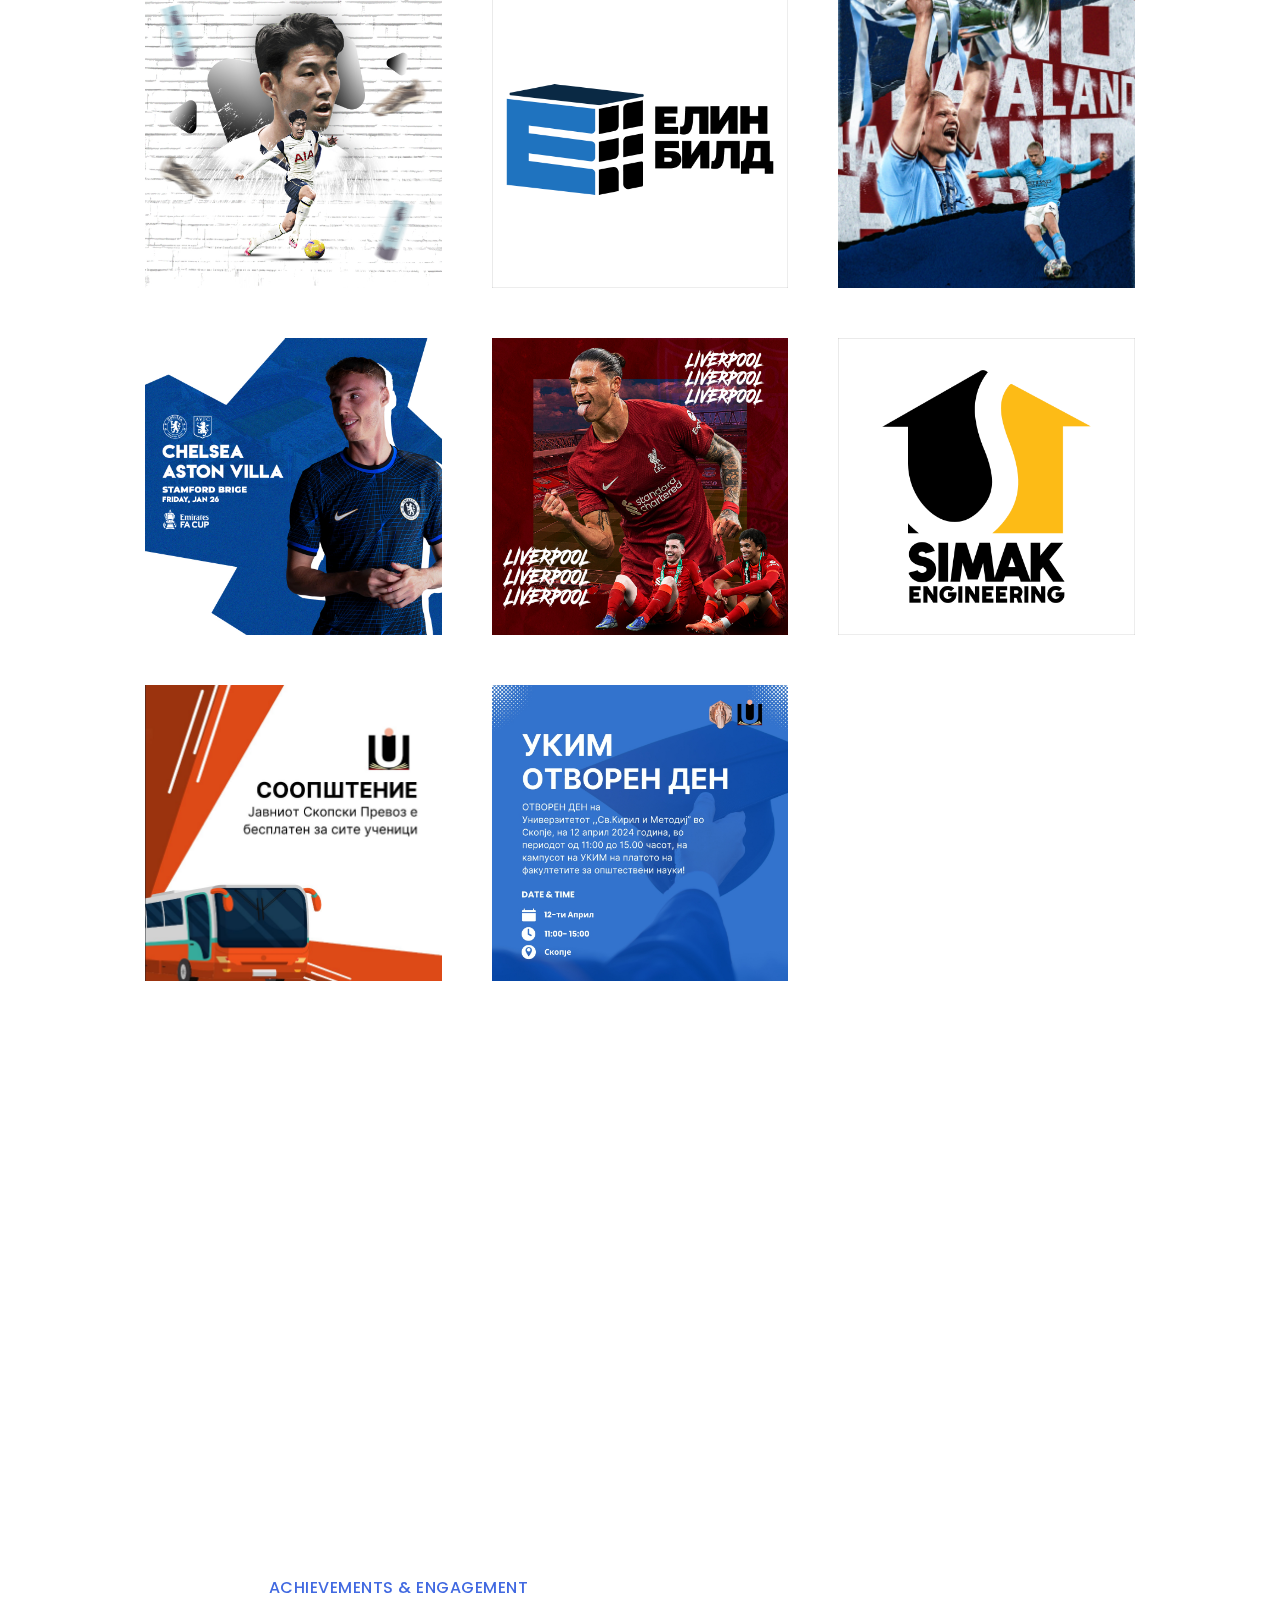
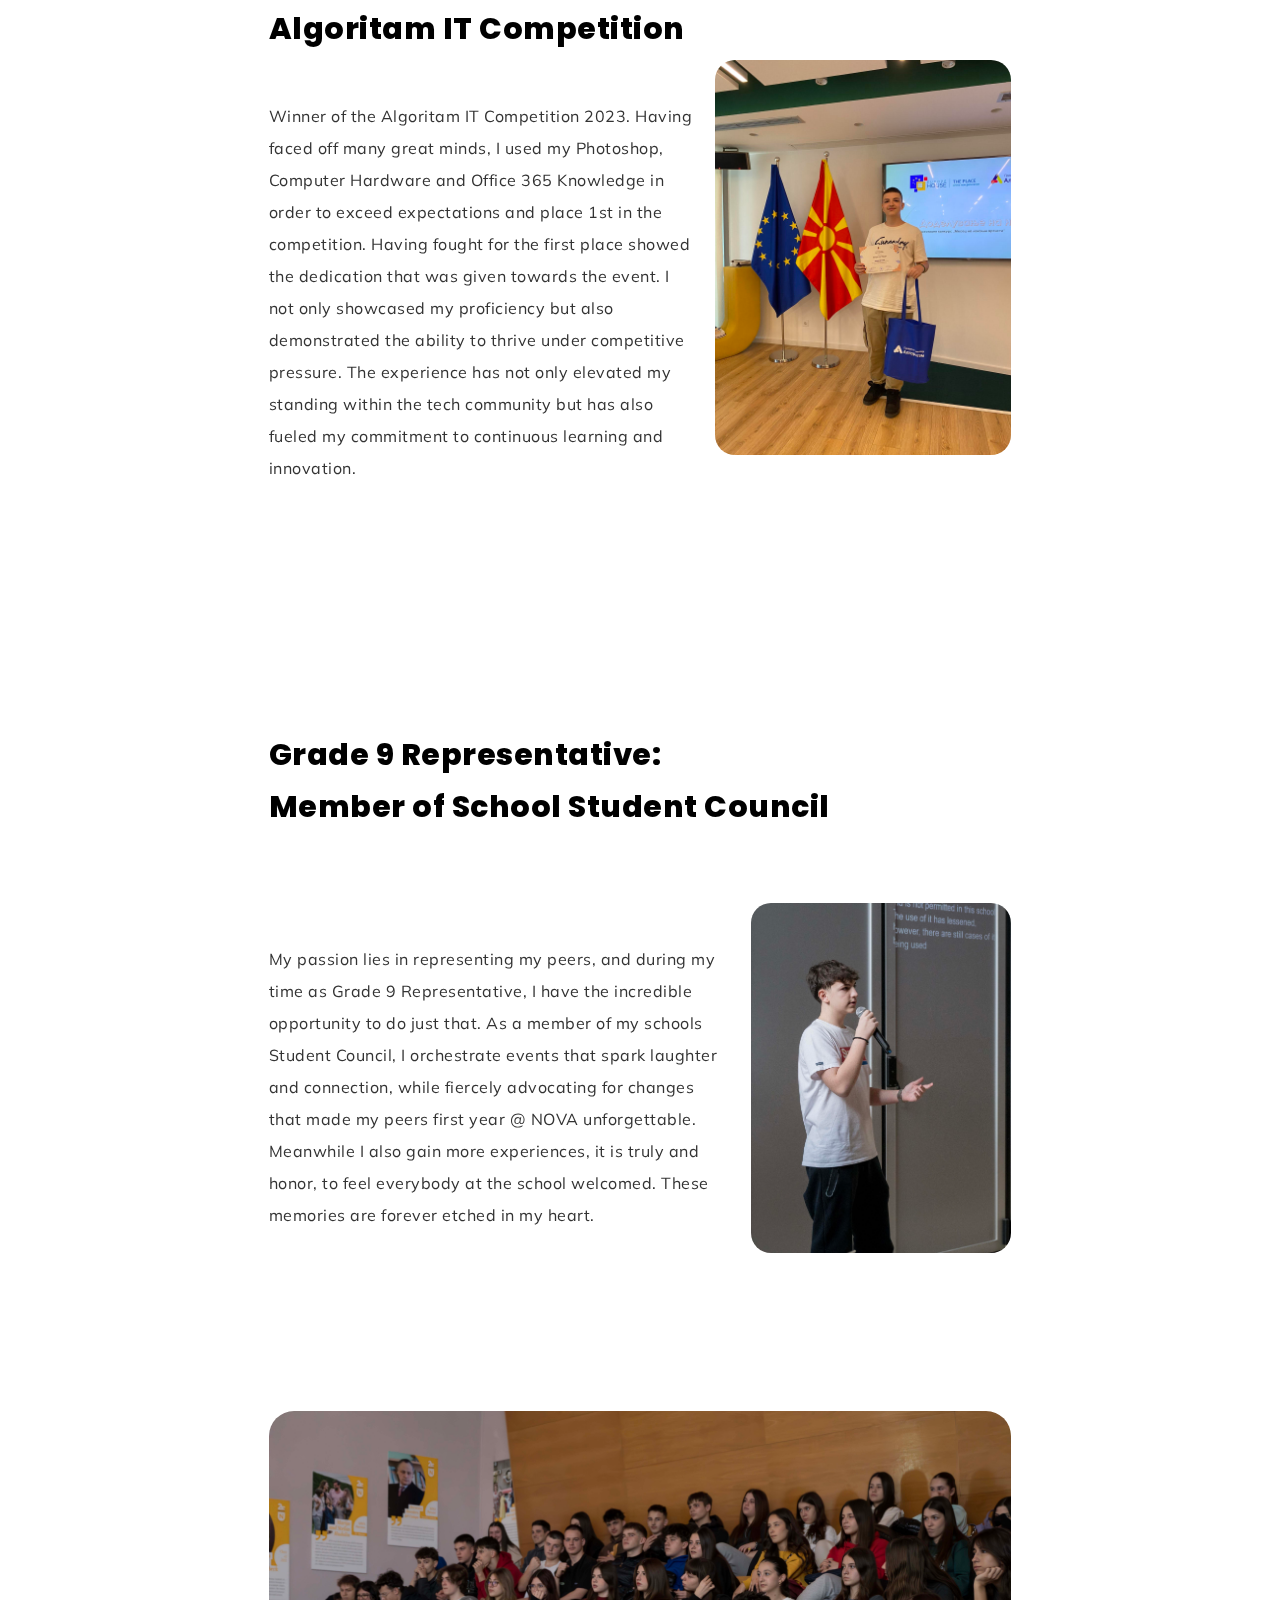
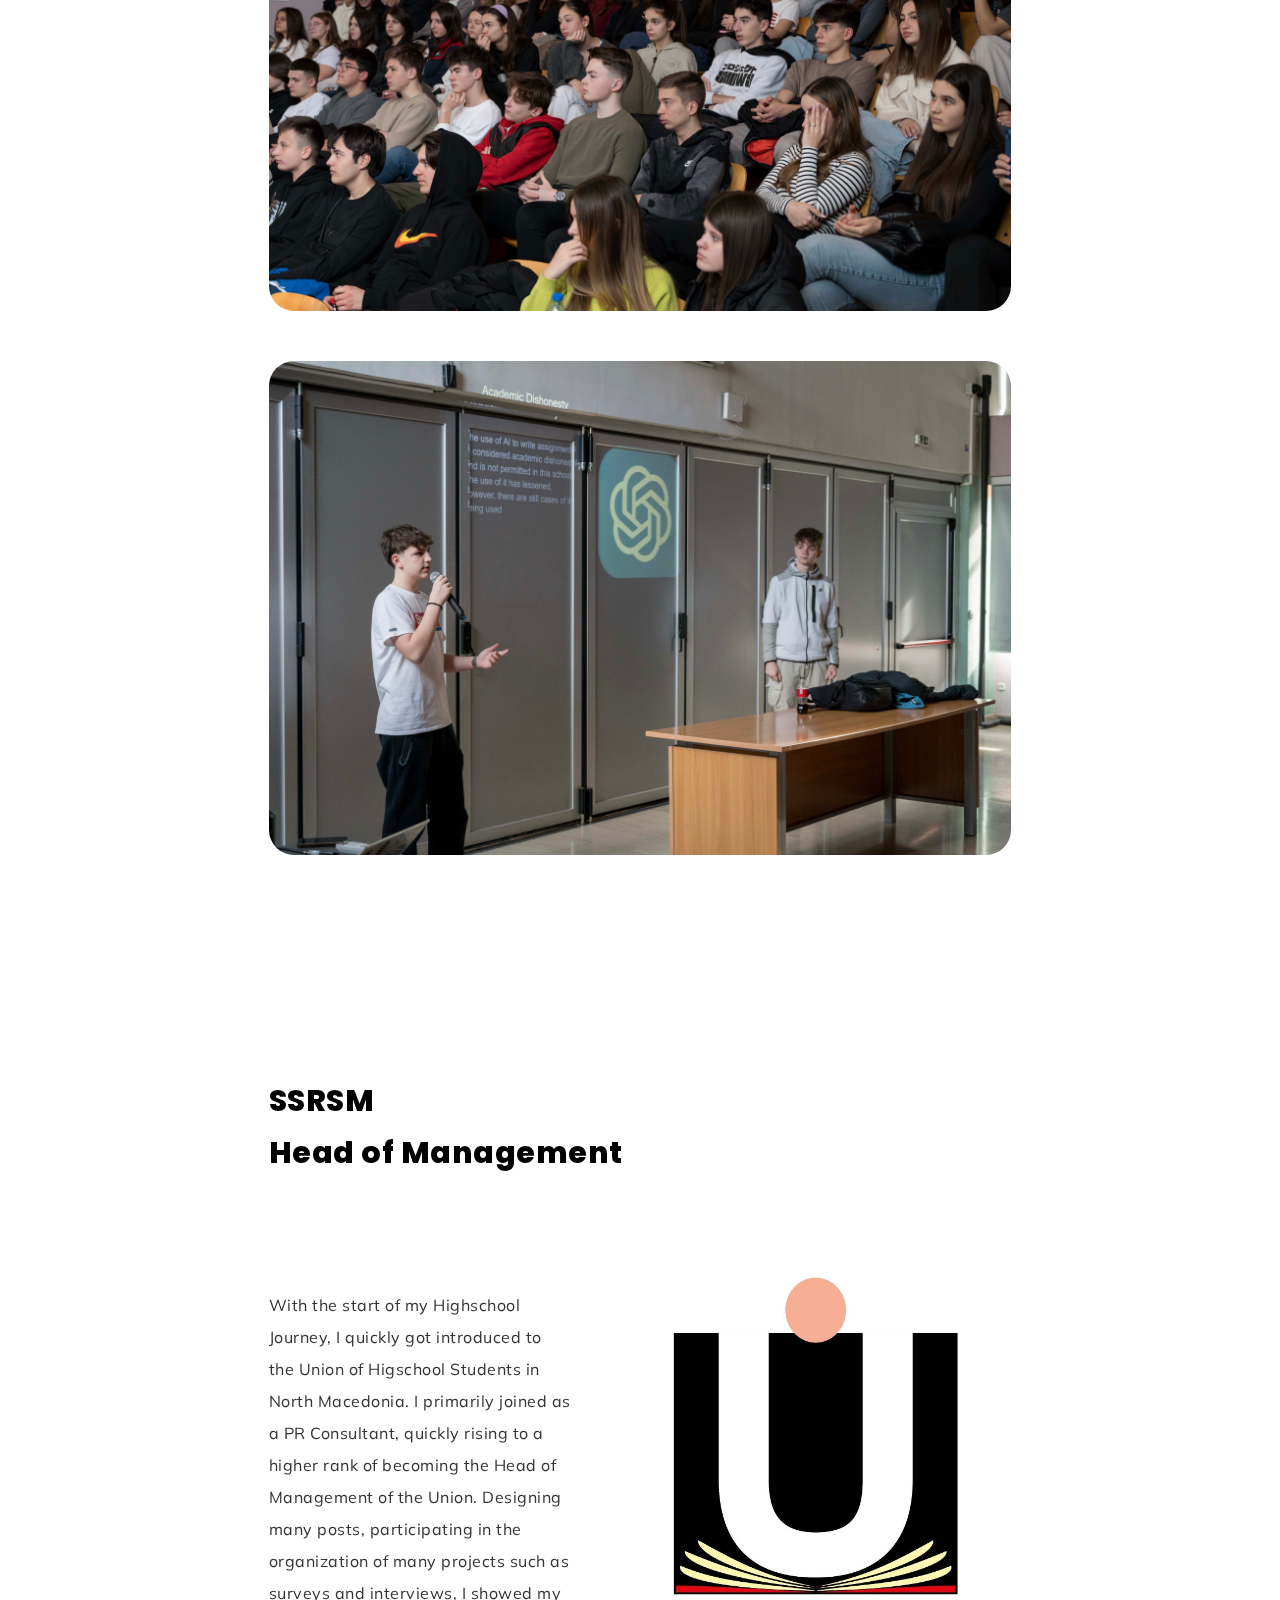
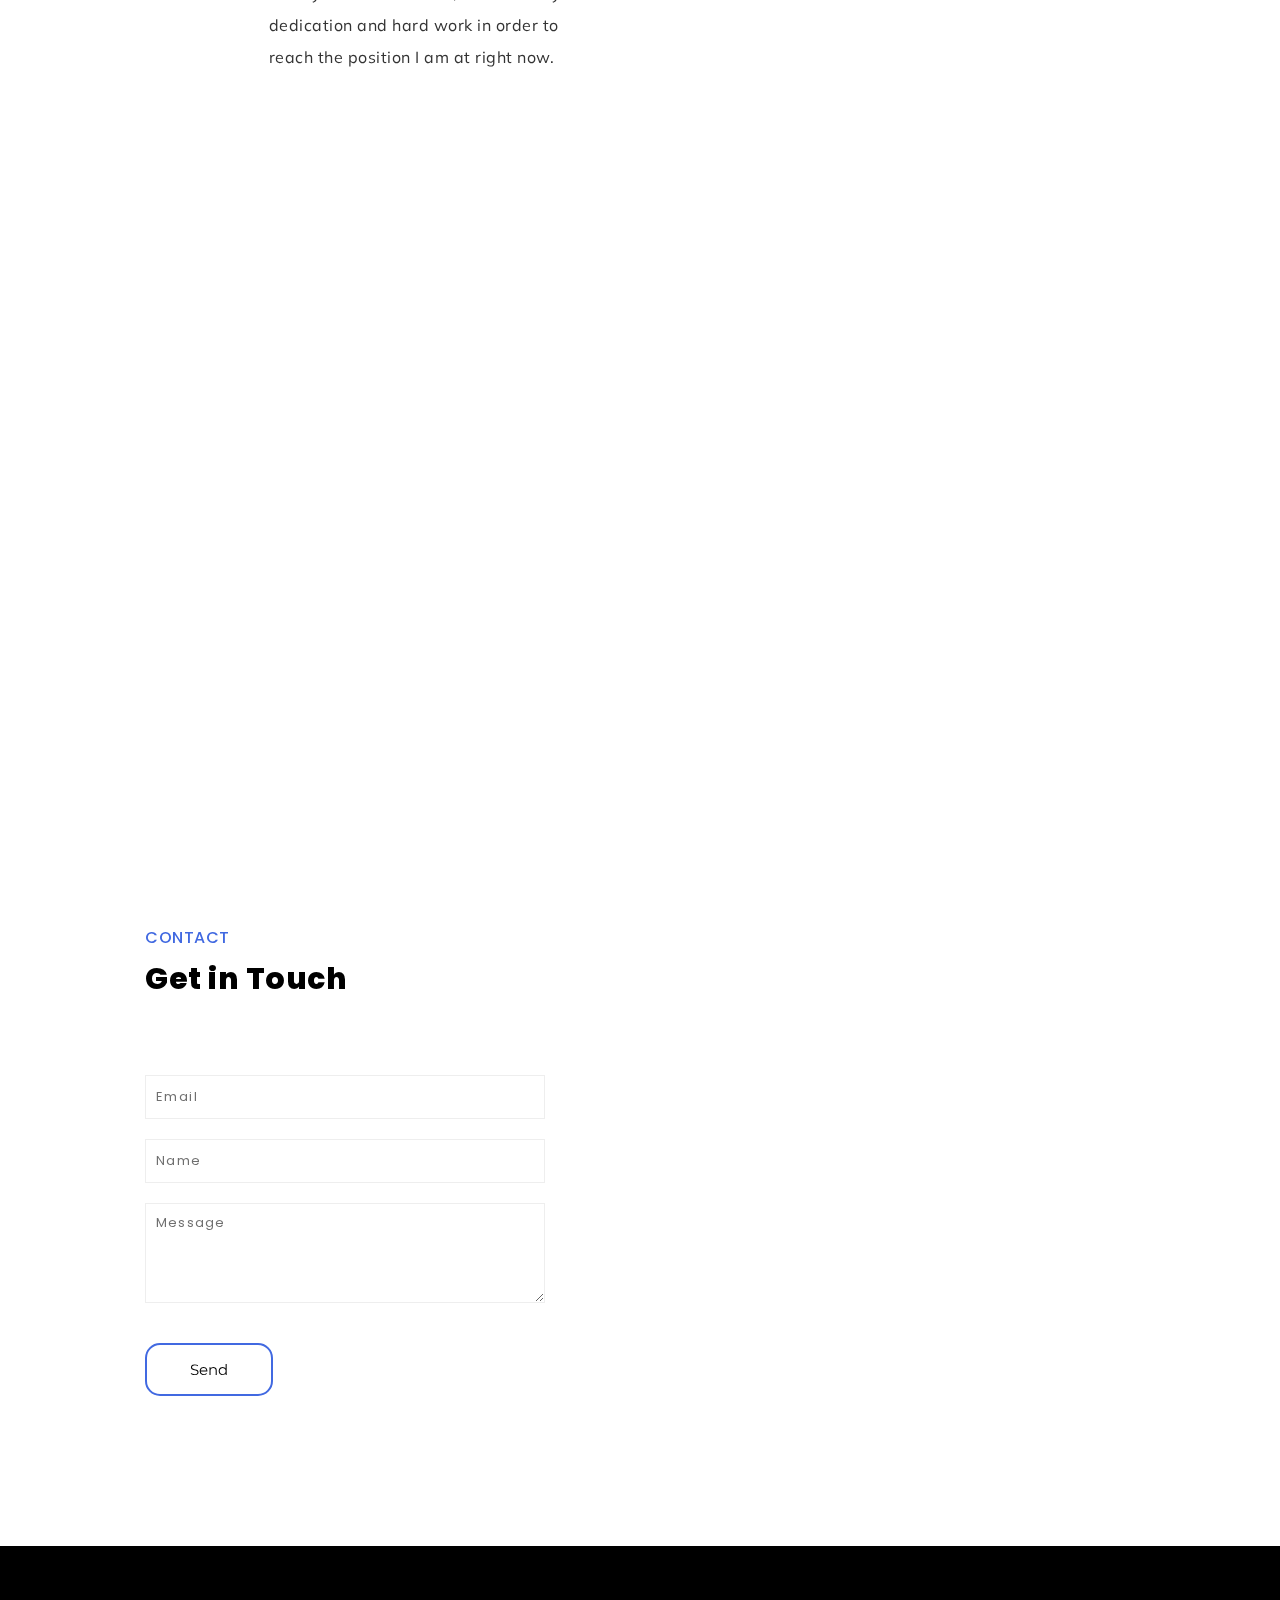
==== commit ec6e8539: "Update index.html" ====
--- a/index.html
+++ b/index.html
@@ -86,7 +86,7 @@
 				<div class="dropdown_inner">
 					<ul class="anchor_nav">
 						<li><a href="#home">Home</a></li>
-						<li><a href="#about">About</a></li>
+						<li><a href="#about">About Me</a></li>
 						<li><a href="#services">Experience</a></li>
 						<li><a href="#portfolio">Portfolio</a></li>
 						<li><a href="#achievements">Engagement</a></li>
@@ -110,7 +110,7 @@
 				<div class="menu">
 					<ul class="anchor_nav">
 						<li class="current"><a href="#home">Home</a></li>
-						<li><a href="#about">About</a></li>
+						<li><a href="#about">About Me</a></li>
 						<li><a href="#services">Experience</a></li>
 						<li><a href="#portfolio">Portfolio</a></li> 
 						<li><a href="#achievements">Engagement</a></li>
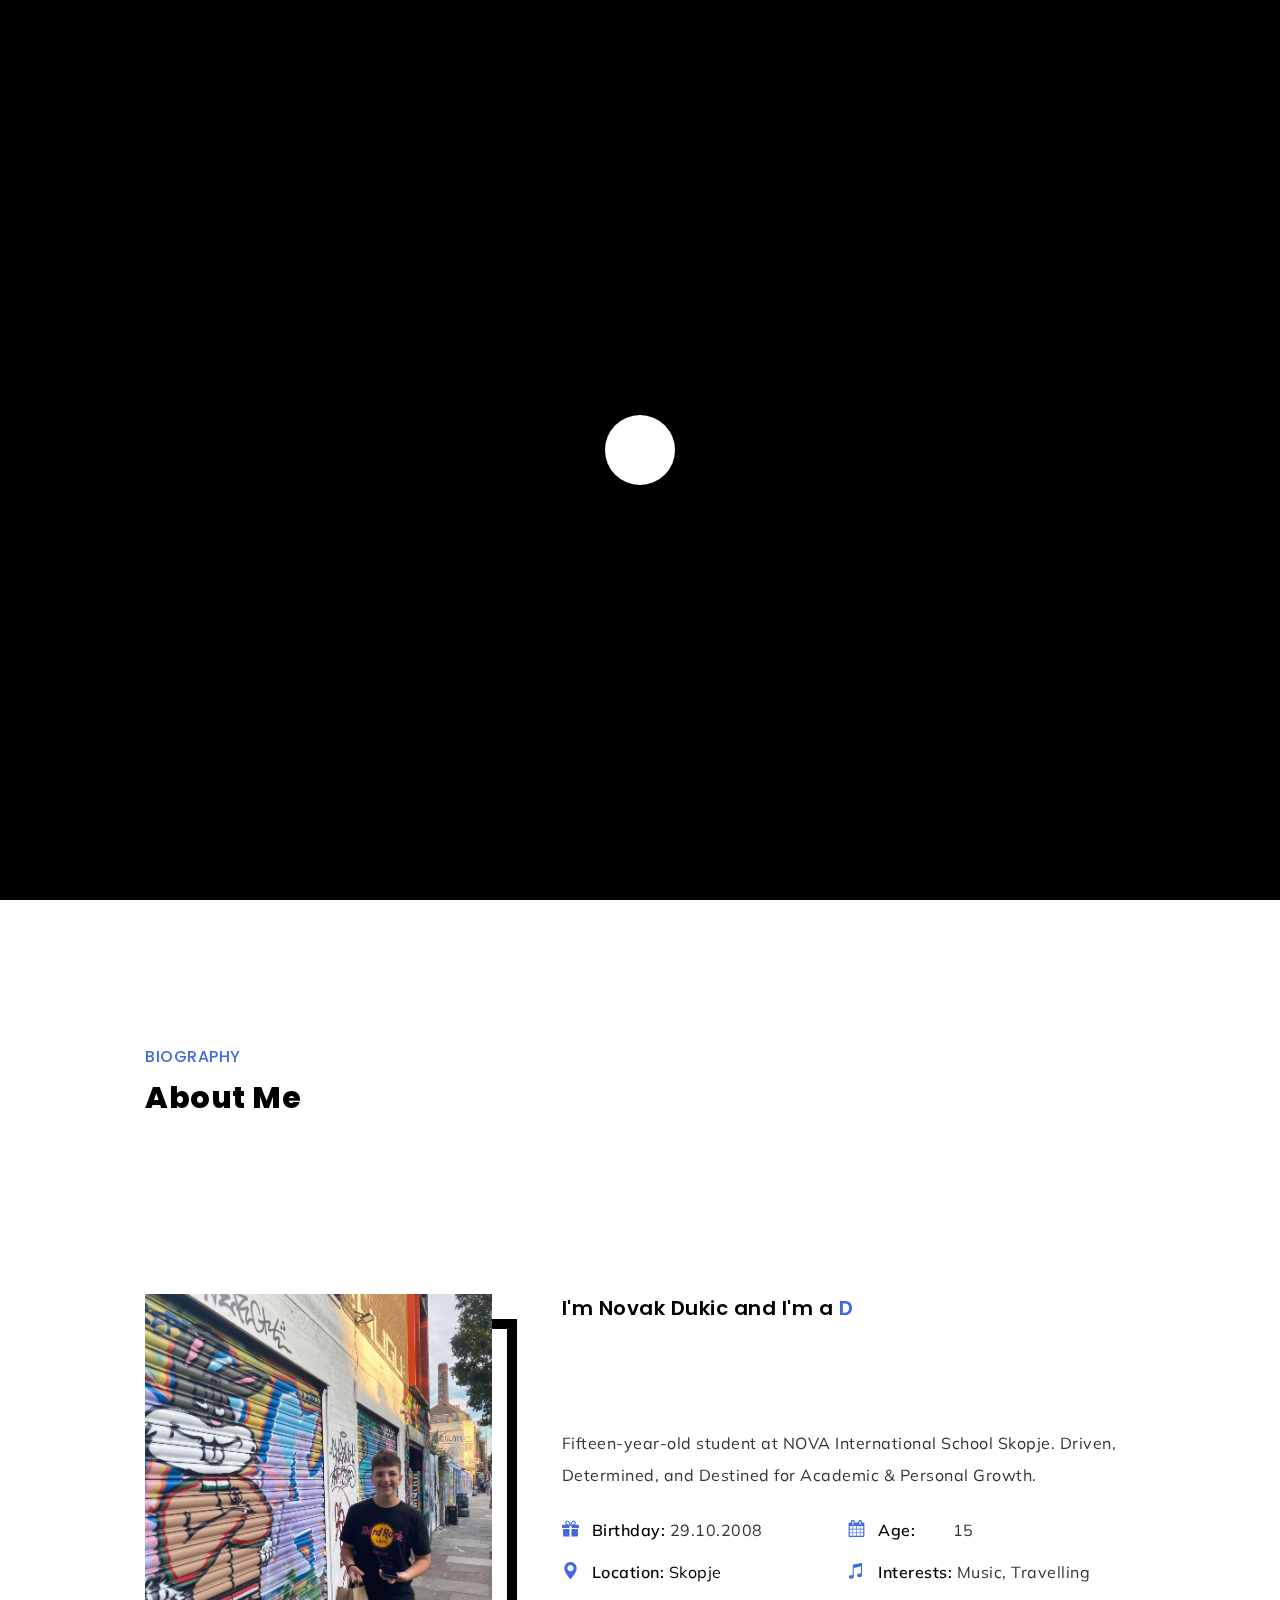
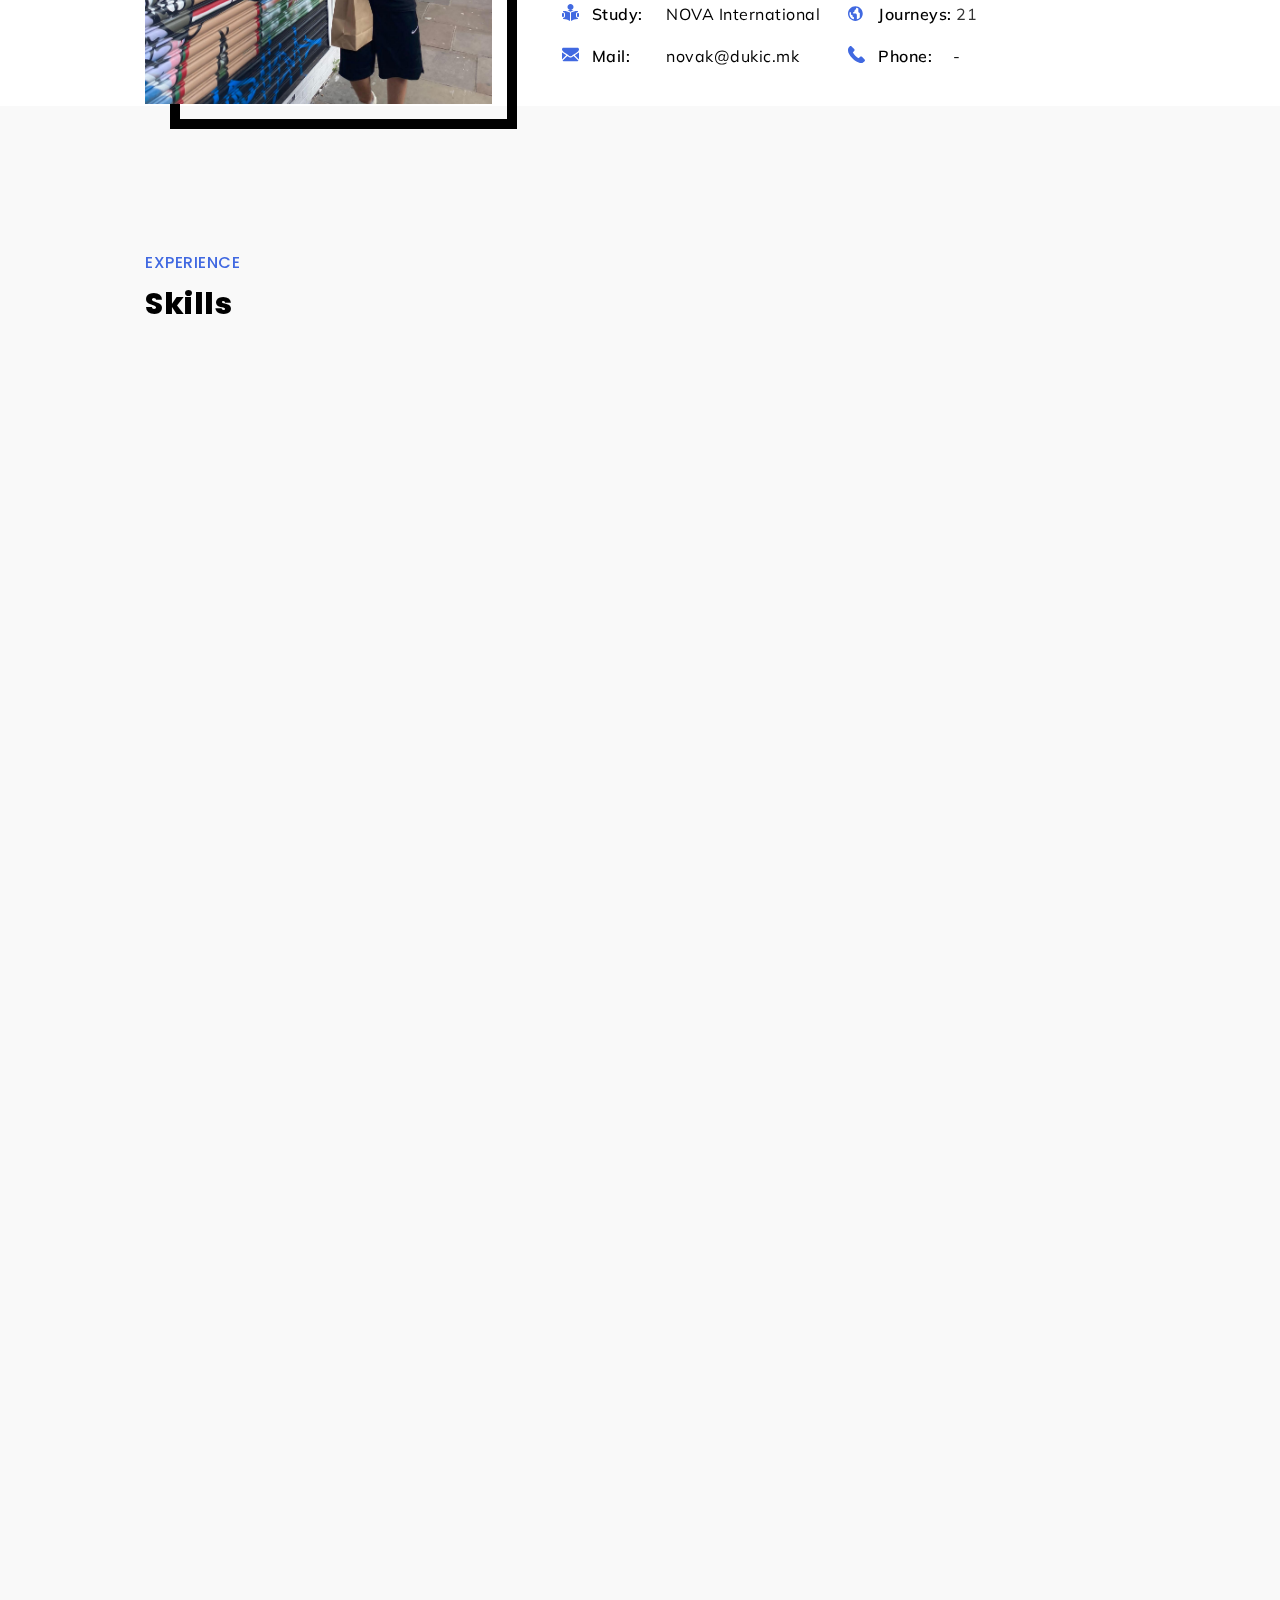
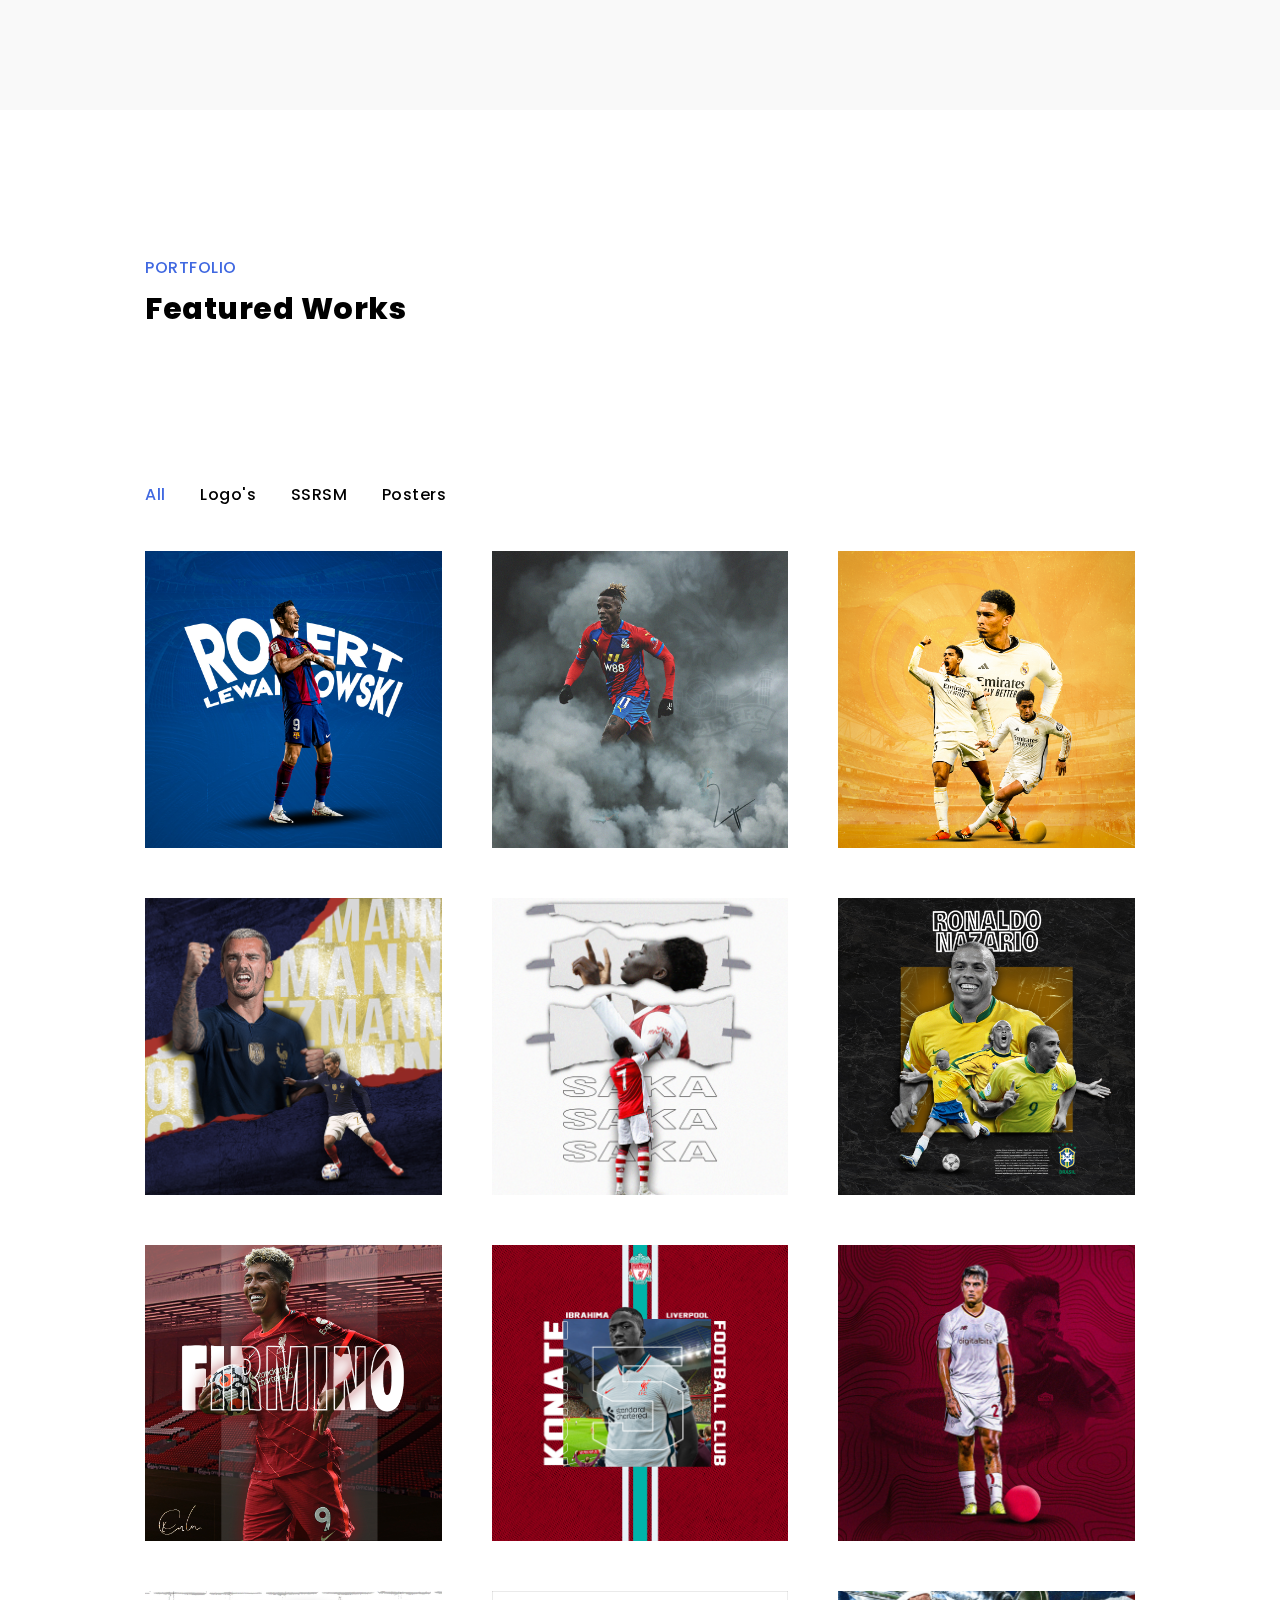
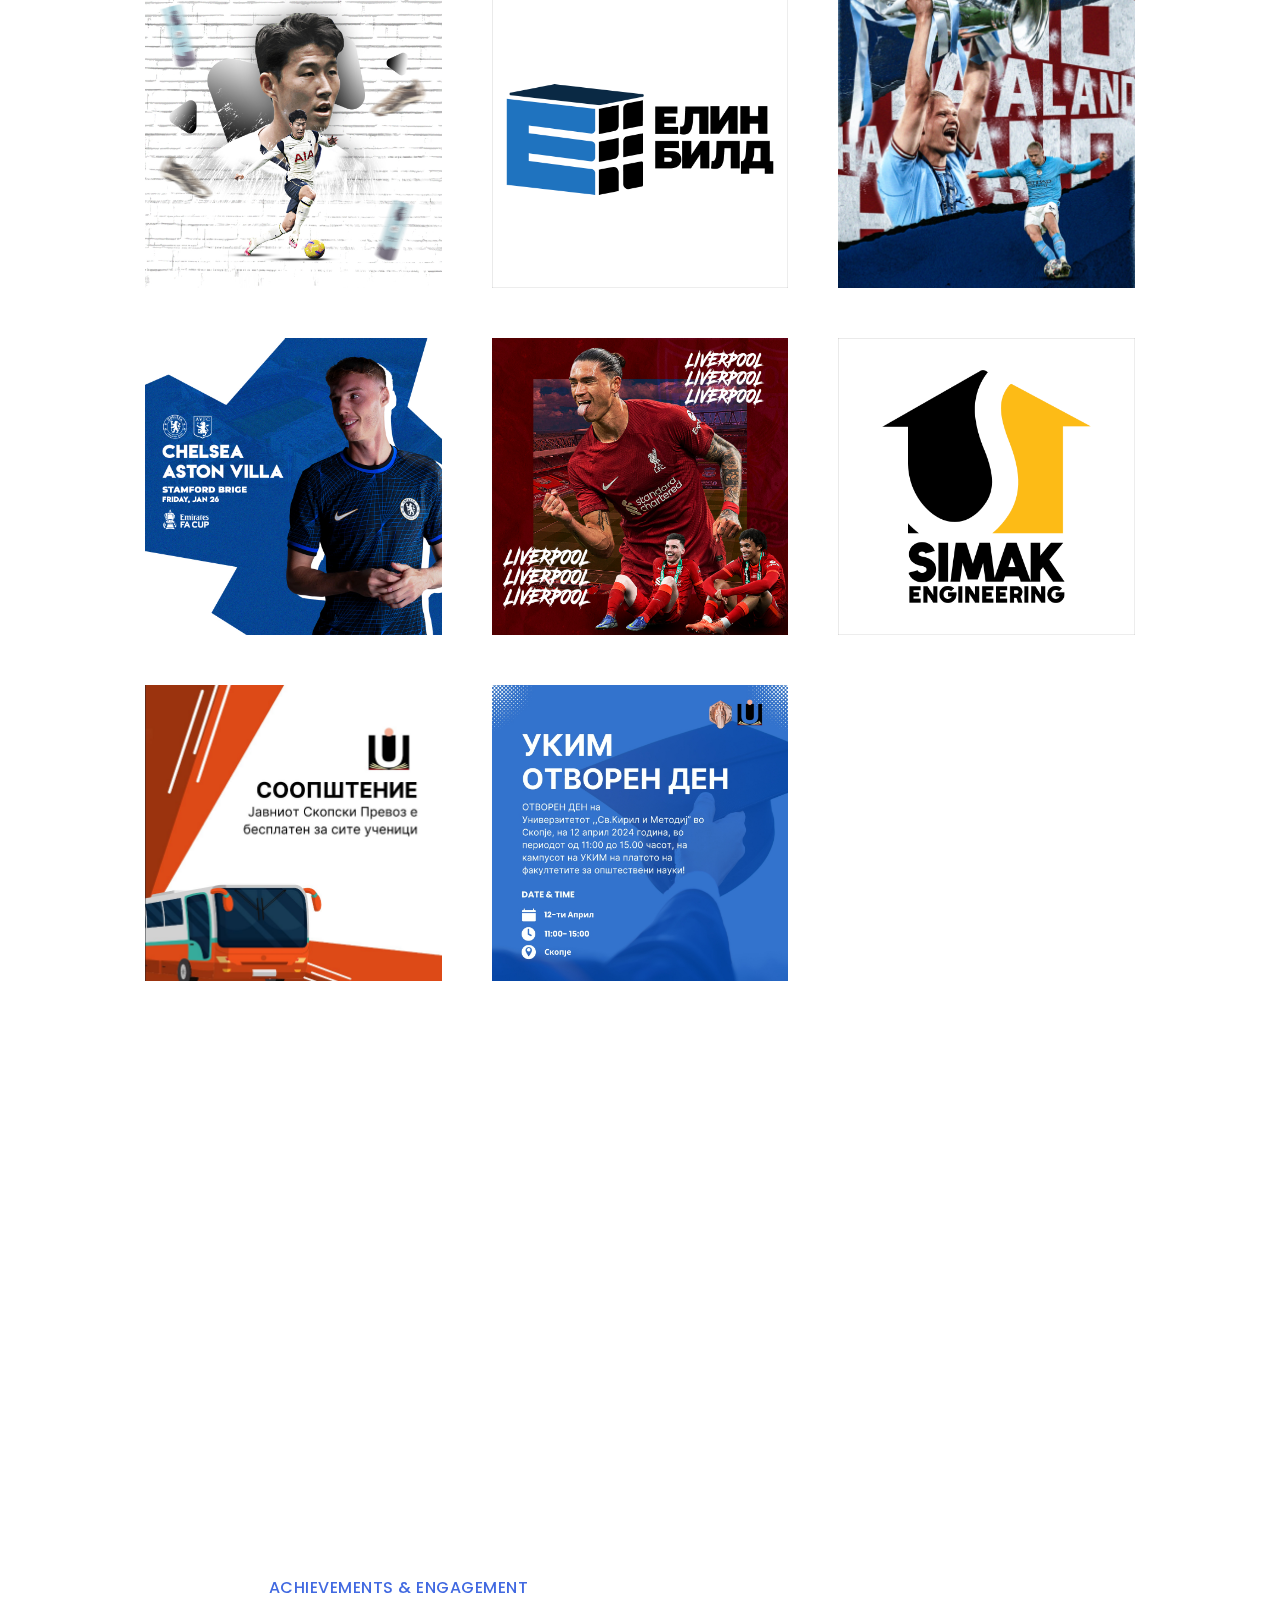
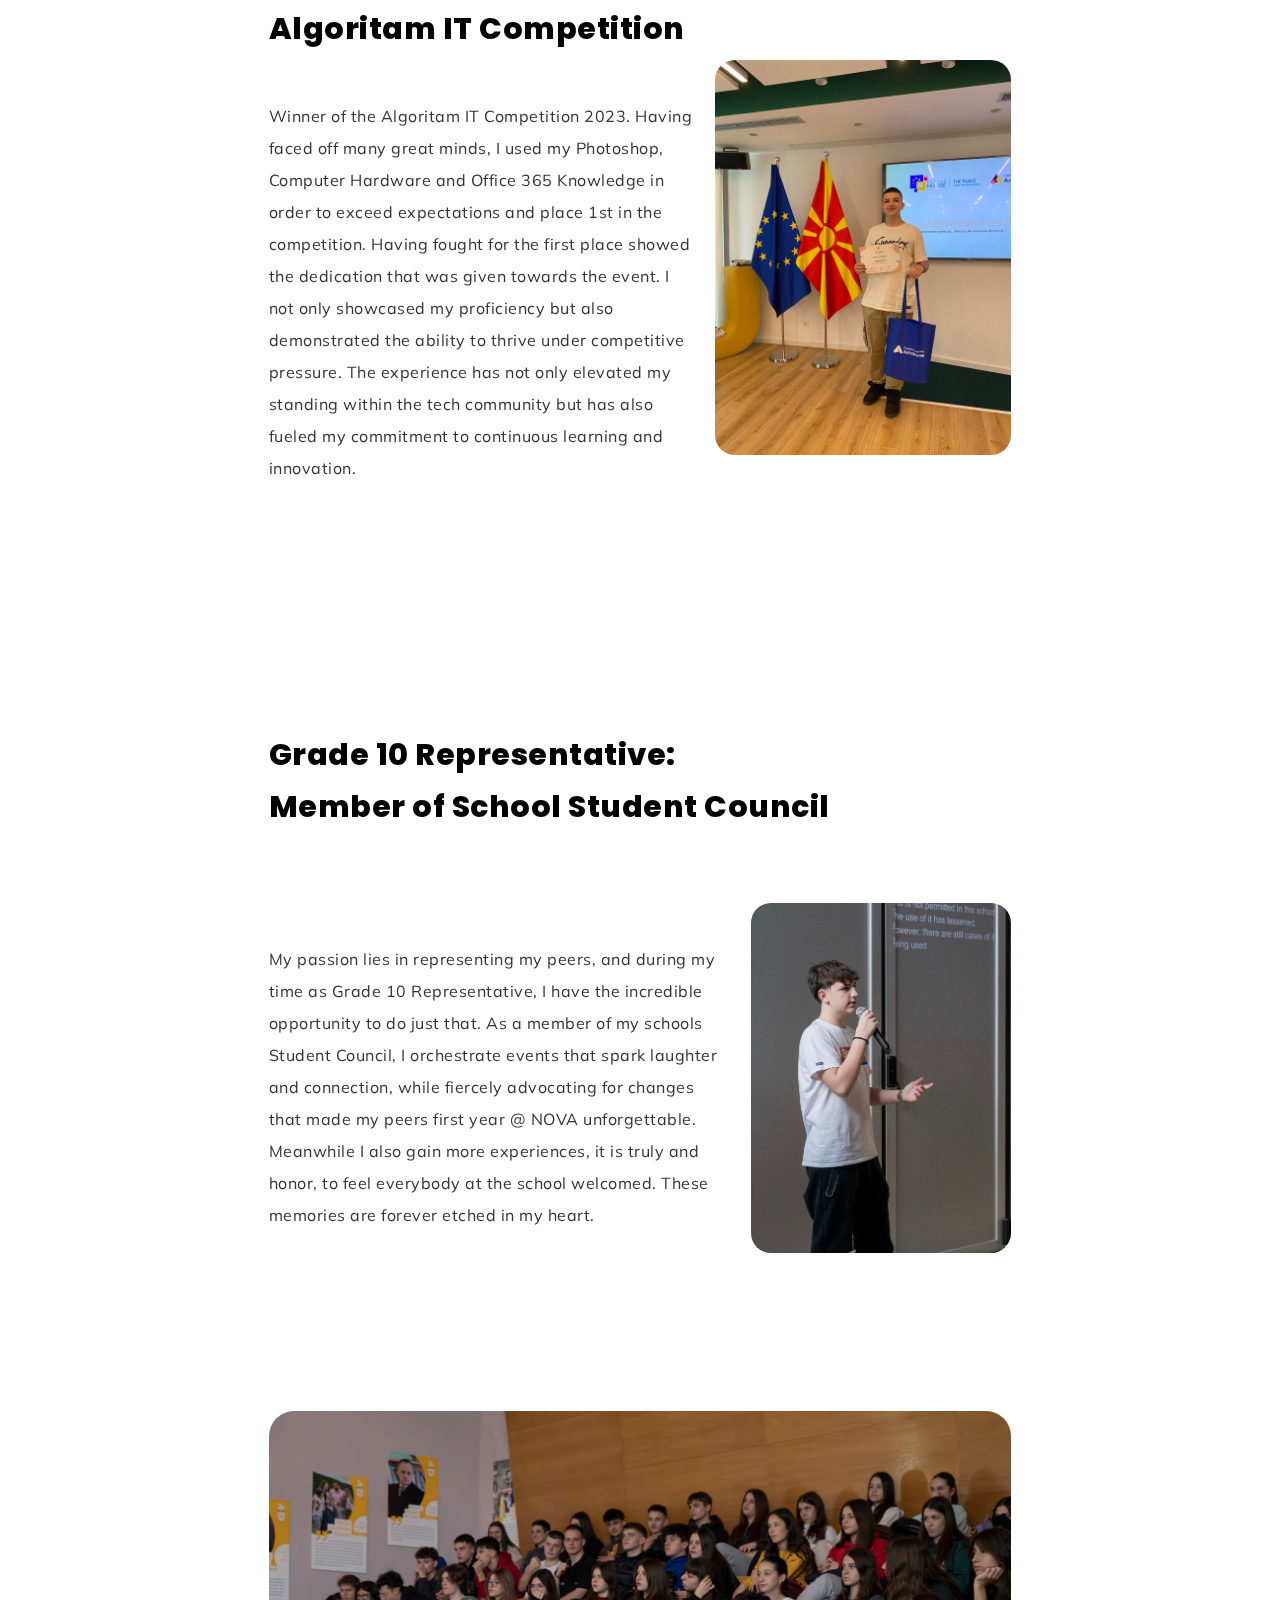
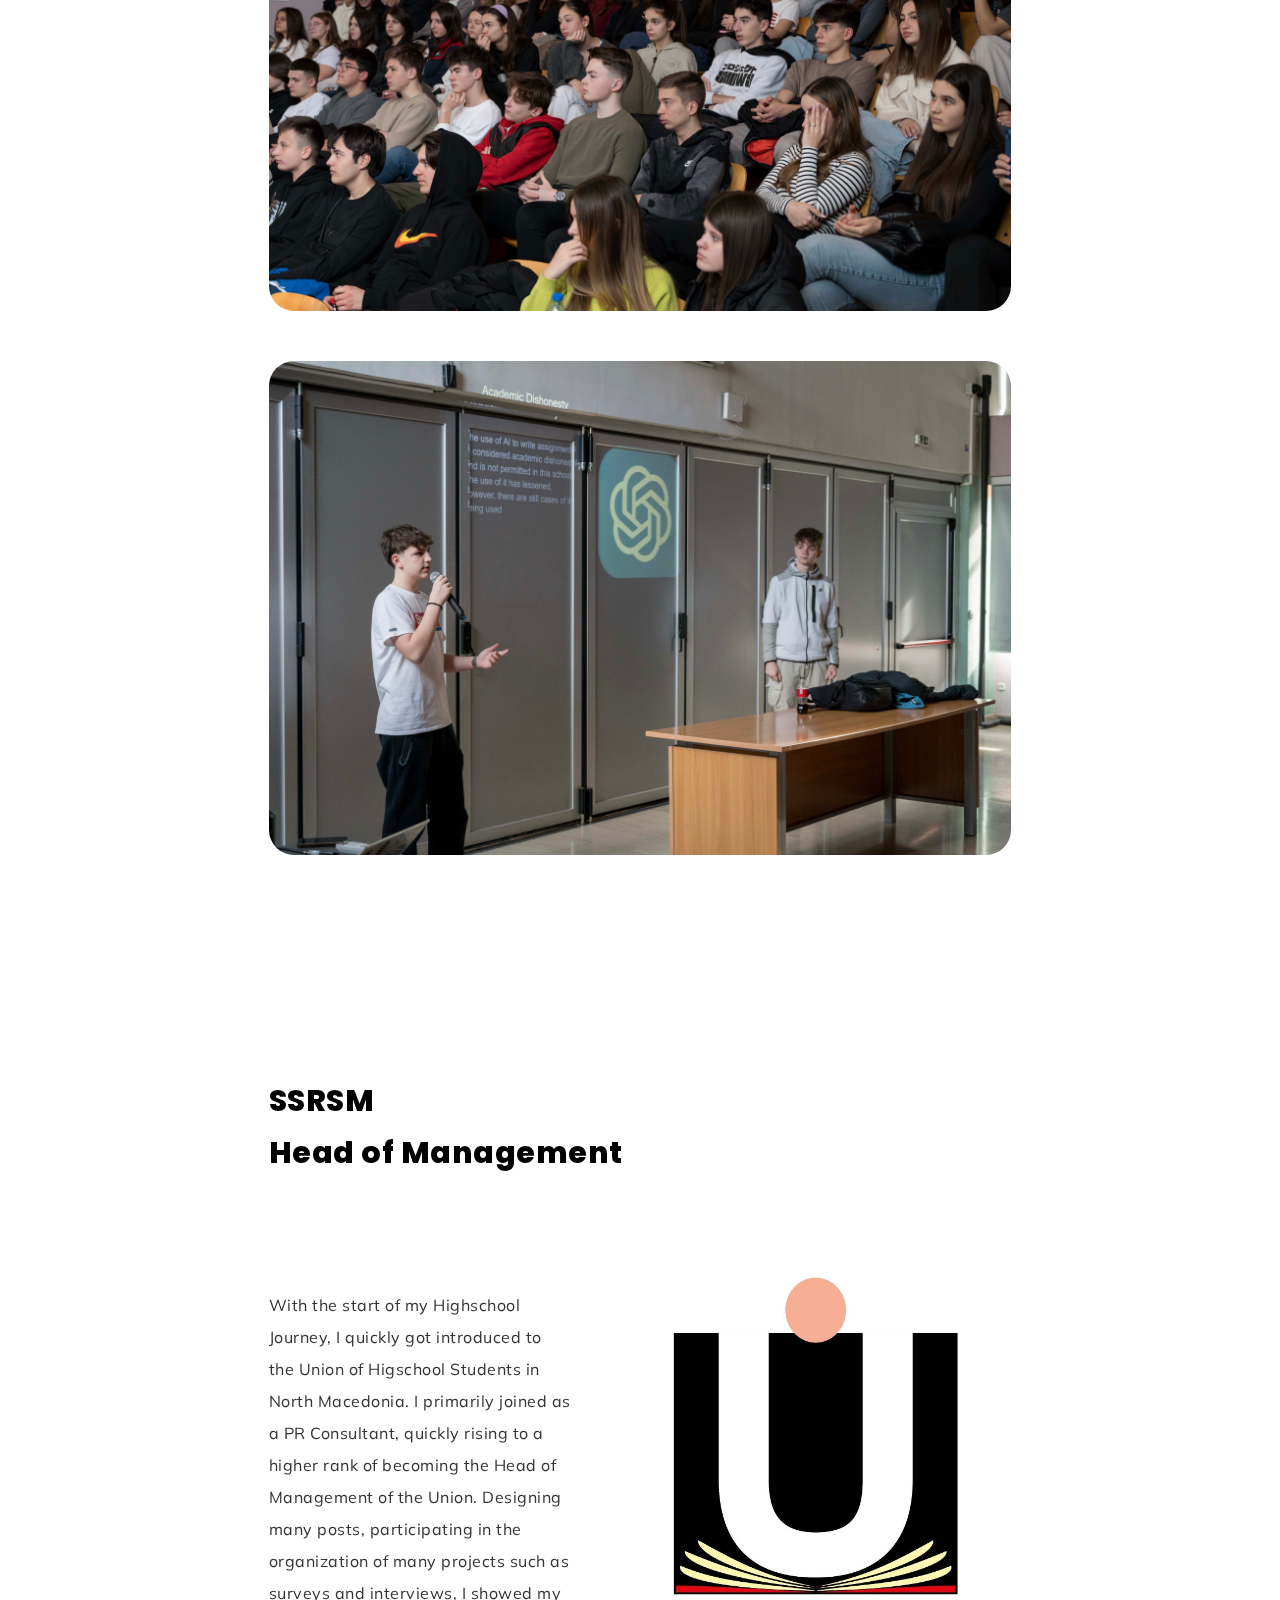
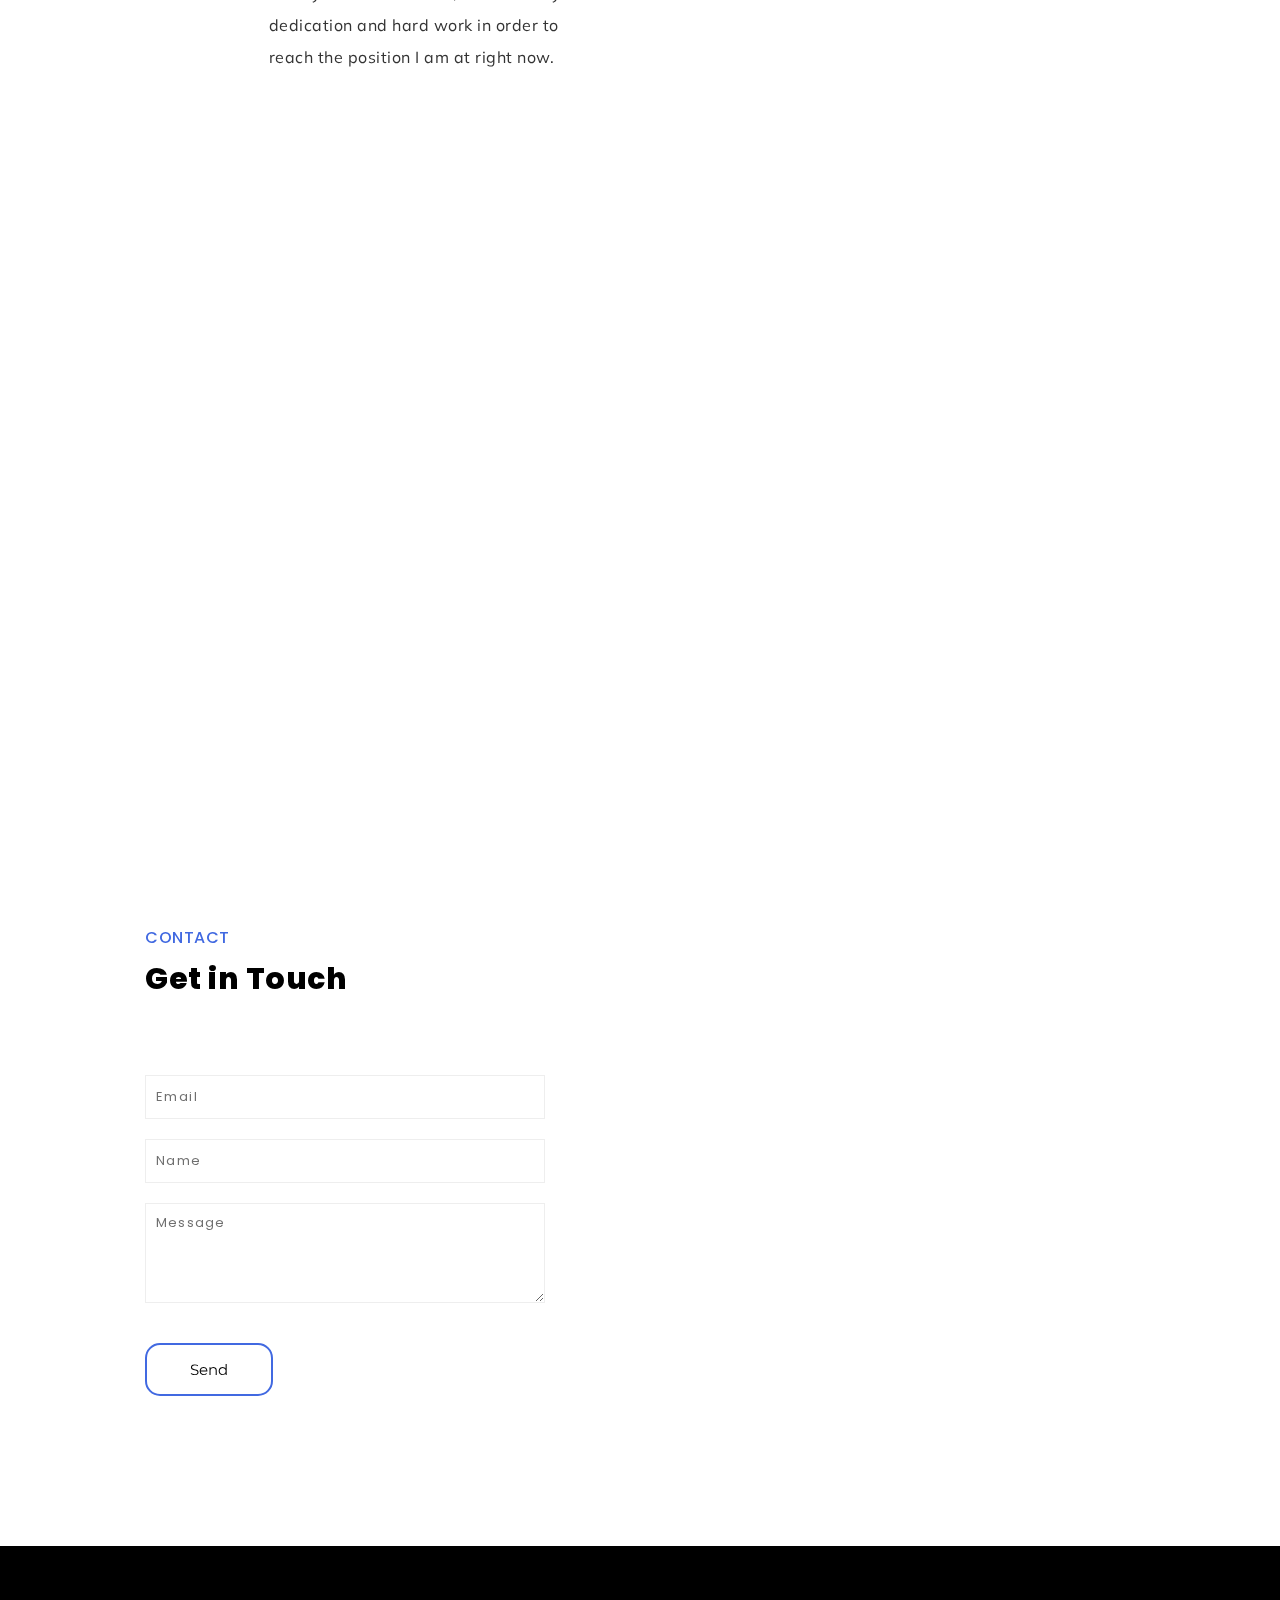
==== commit 09d41a79: "Update index.html" ====
--- a/index.html
+++ b/index.html
@@ -508,11 +508,11 @@
 					 expectations and place 1st in the competition. Having fought for the first place showed the dedication that was given towards the event.
 					  I not only showcased my proficiency but also demonstrated the ability to thrive under competitive pressure.
 					  The experience has not only elevated my standing within the tech community but has also fueled my commitment to continuous learning and innovation. </p>
-					  <h3 class="title" class="h3iqos" style="padding-bottom: 10px; padding-top: 250px; padding-right: 50px;">Grade 9 Representative:</h3>
+					  <h3 class="title" class="h3iqos" style="padding-bottom: 10px; padding-top: 250px; padding-right: 50px;">Grade 10 Representative:</h3>
 					  <h3 class="title" class="h3iqos" >Member of School Student Council</h4>
 					  <img class="iqos_fotka"  src="img/news/iqos2.jpg" alt="Thumbnail">	
 					  <p class="algoritam_tekst">  
-						  My passion lies in representing my peers, and during my time as Grade 9 Representative, I have the incredible opportunity to do just that. 
+						  My passion lies in representing my peers, and during my time as Grade 10 Representative, I have the incredible opportunity to do just that. 
 						  As a member of my schools Student Council,
 						   I orchestrate events that spark laughter and connection, while fiercely advocating for changes that made my peers first year @ NOVA unforgettable.
 						 Meanwhile I also gain more experiences, it is truly and honor, to feel everybody at the school welcomed. These memories are forever etched in my heart. </p>
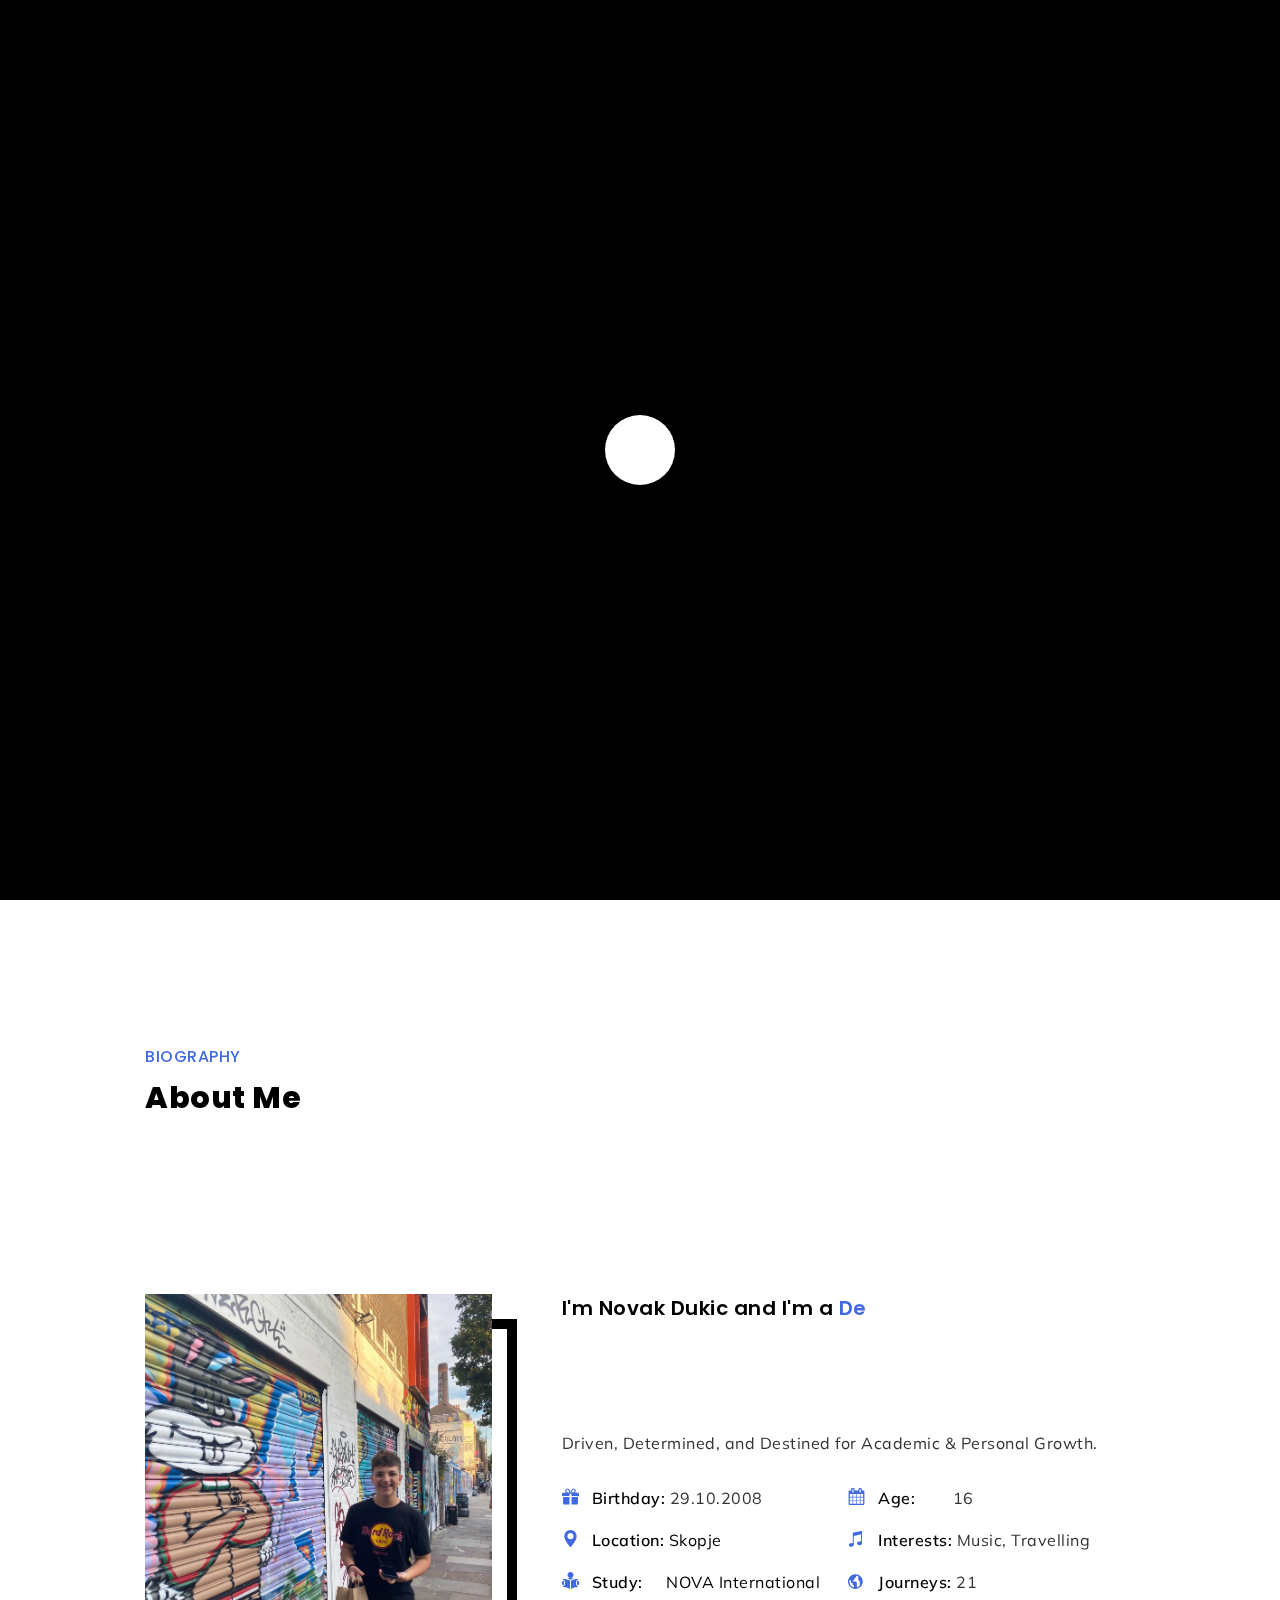
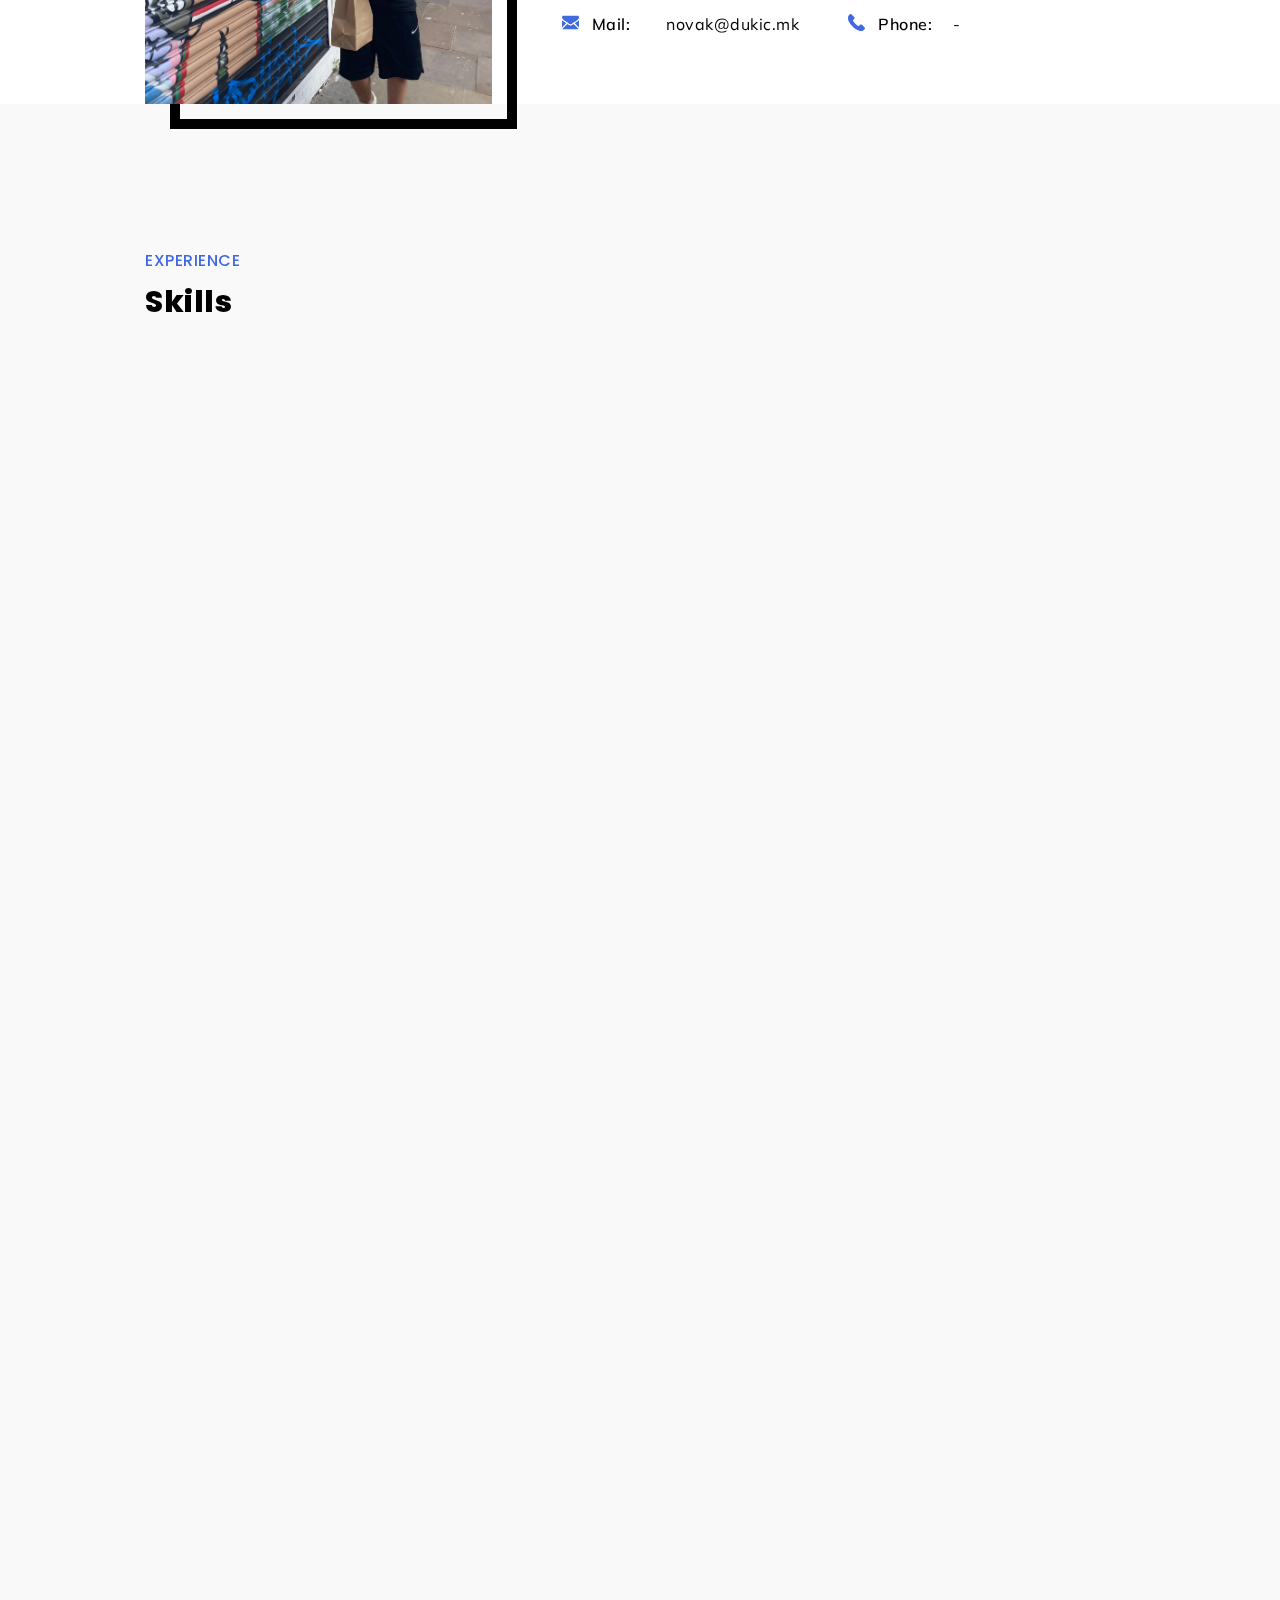
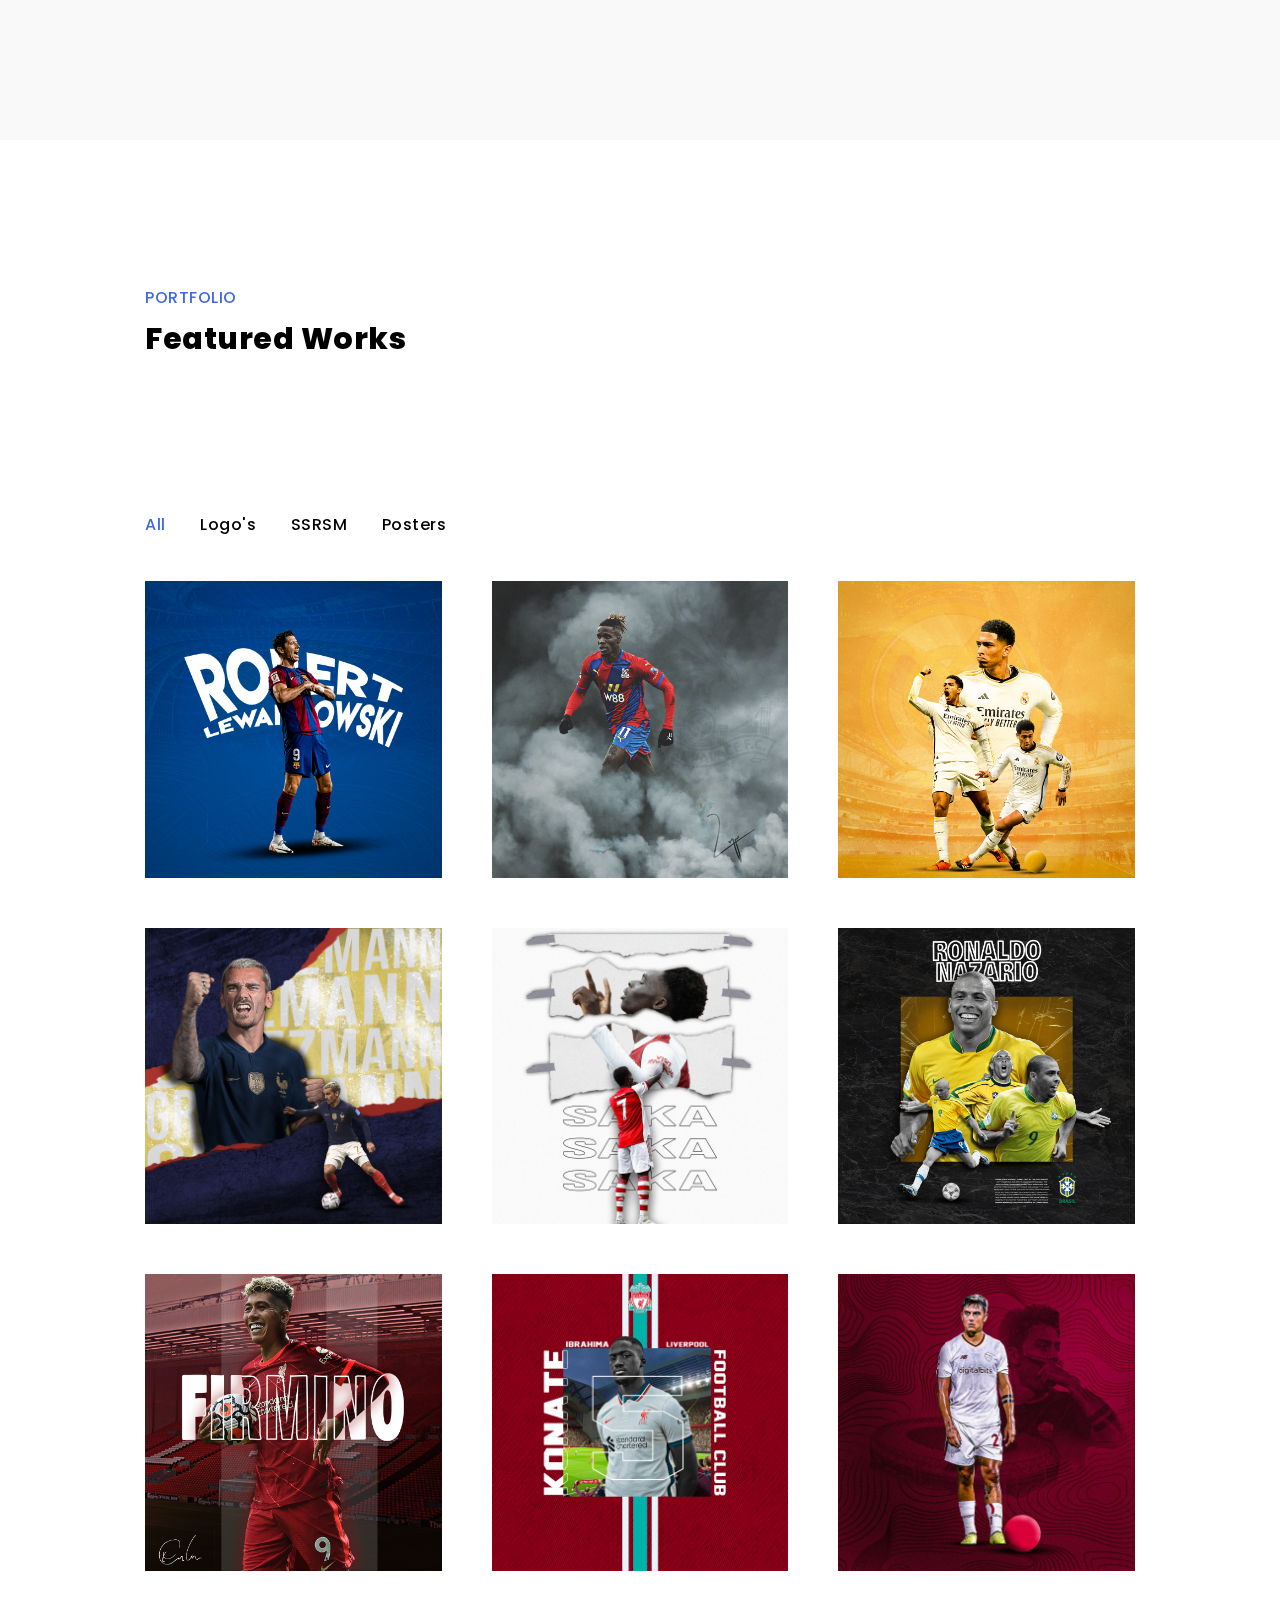
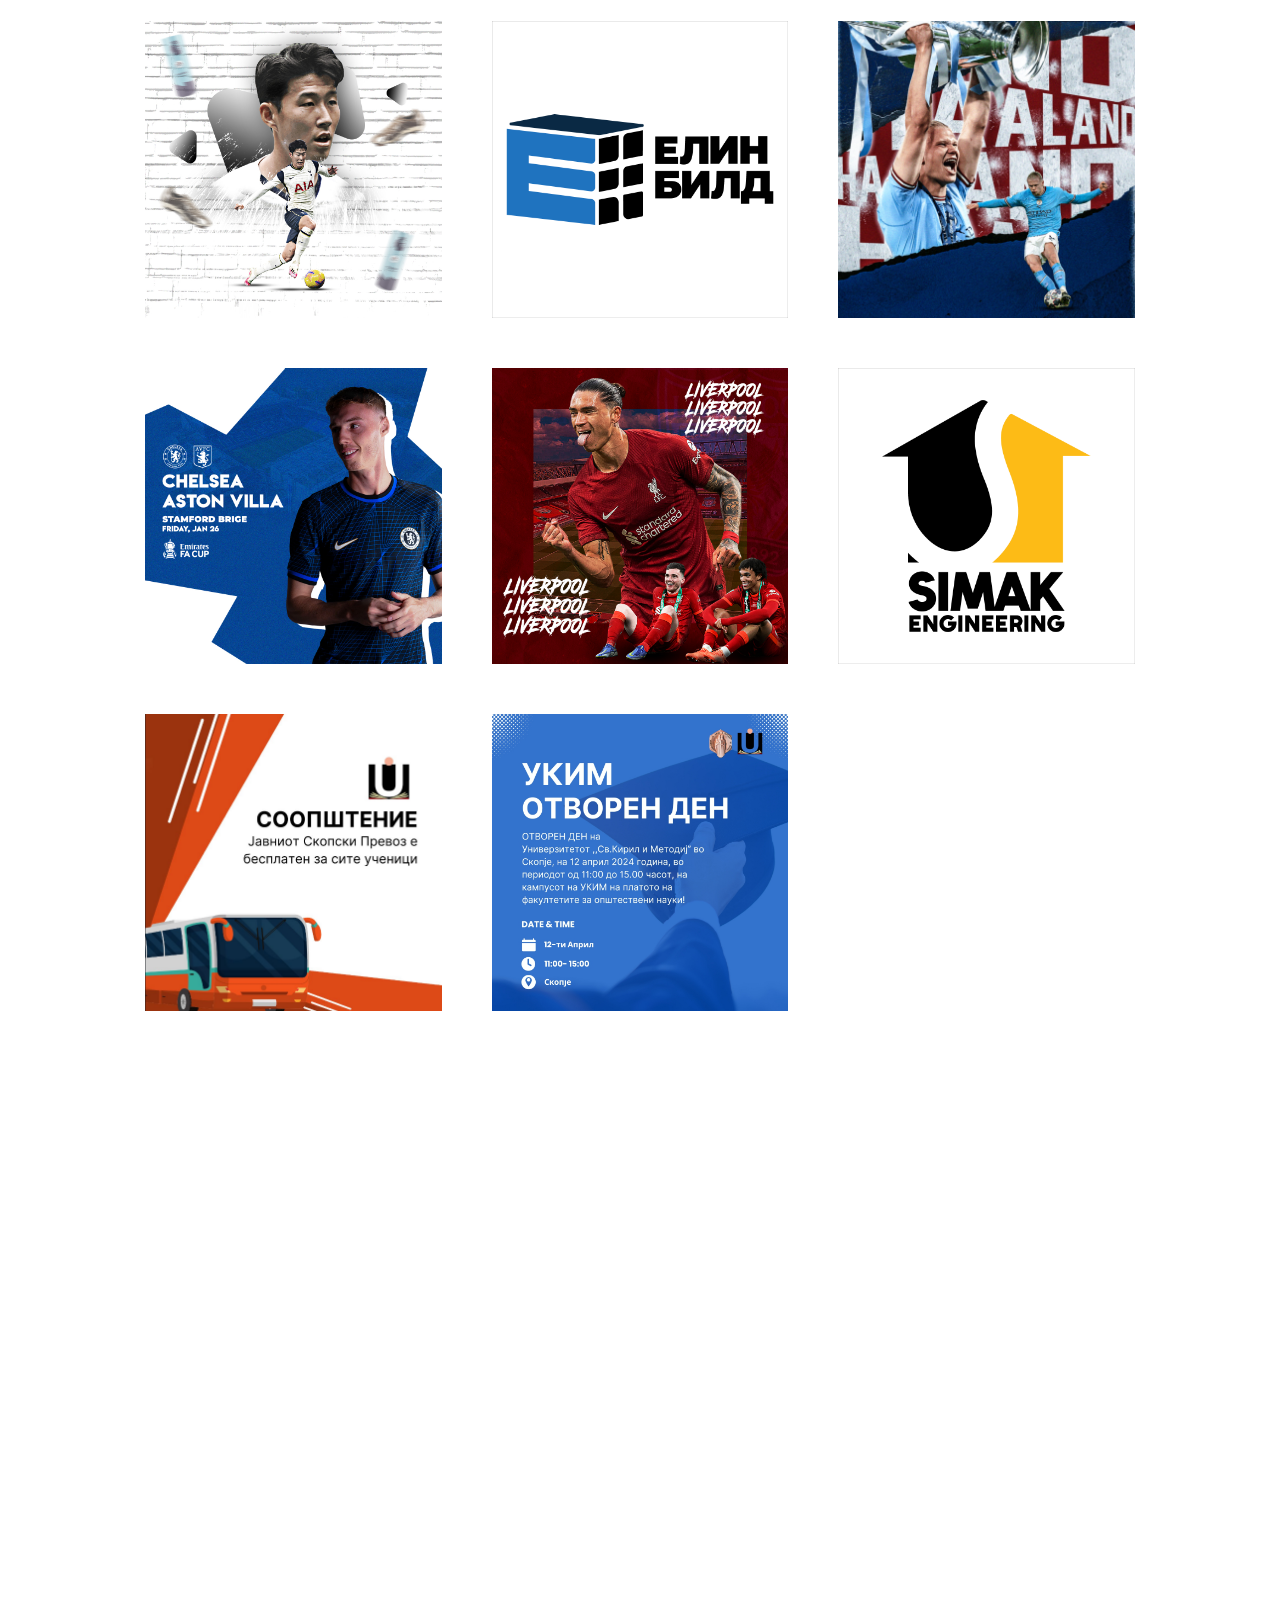
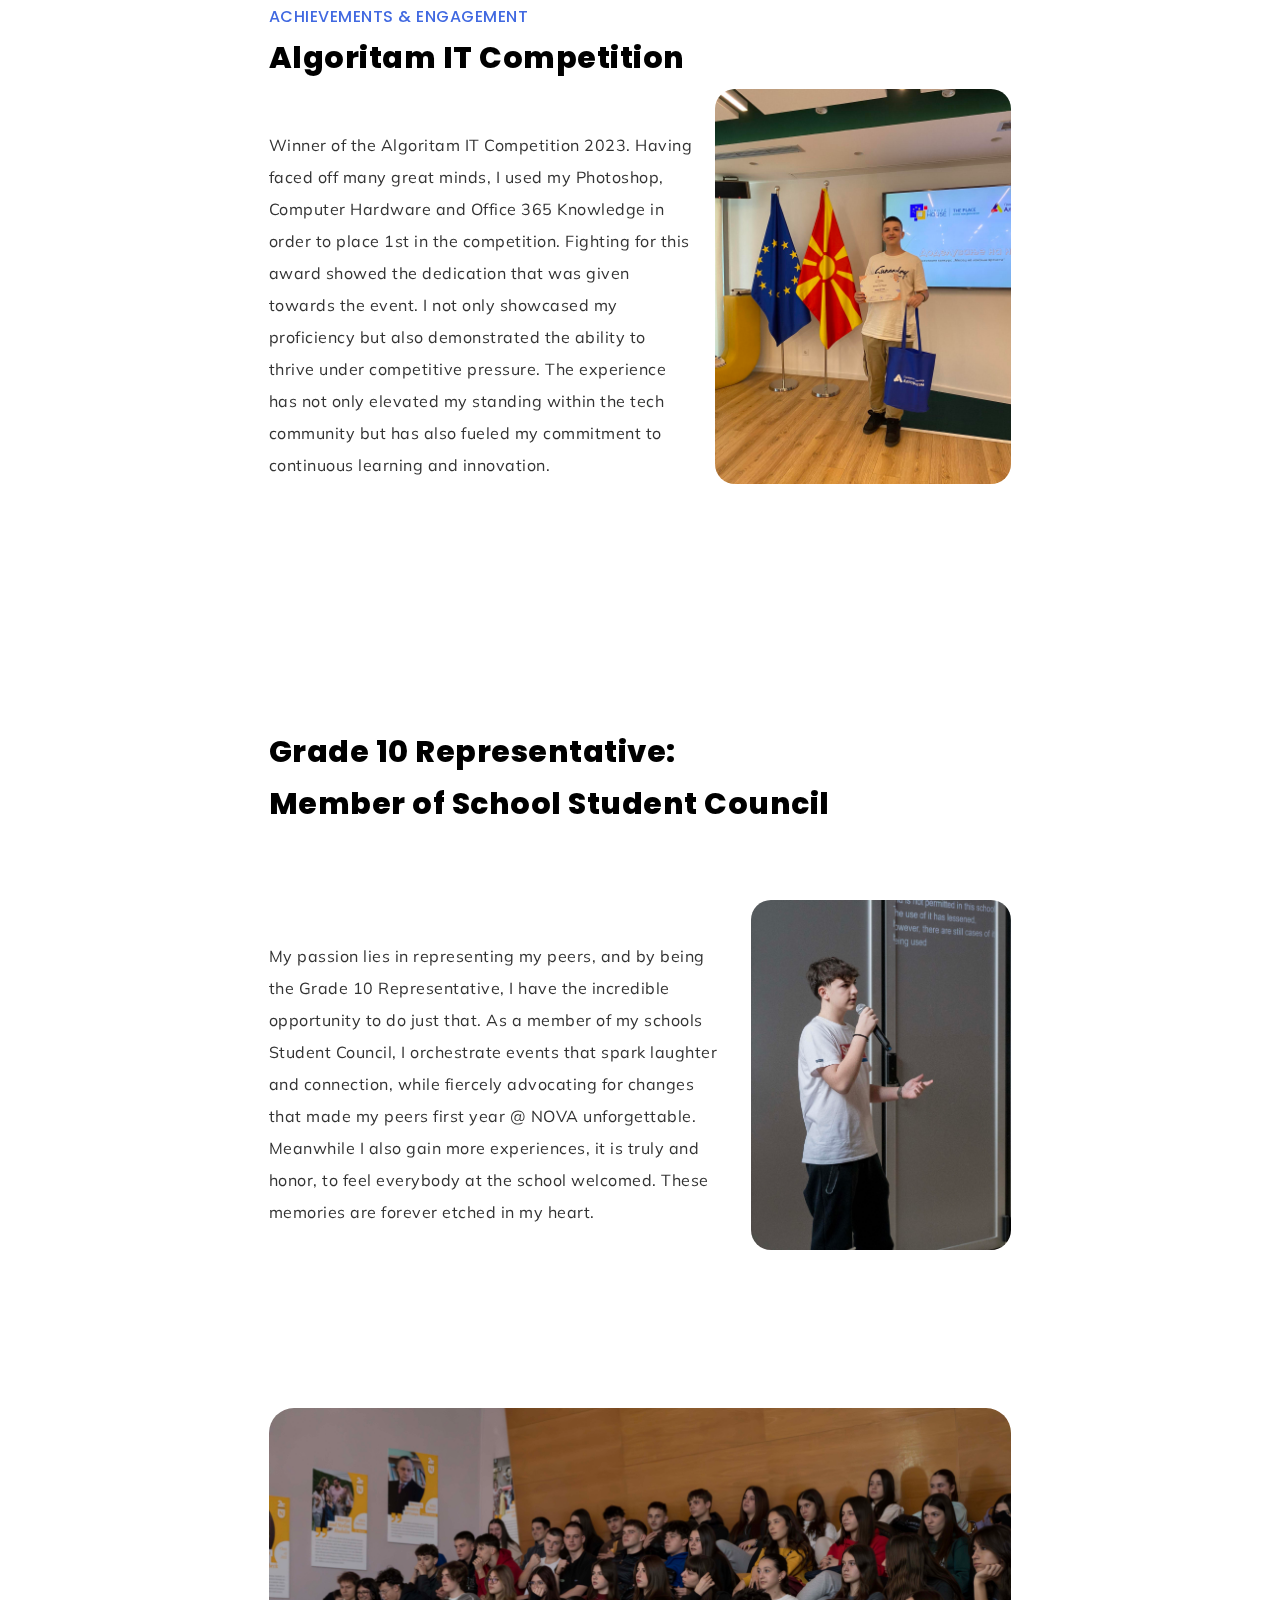
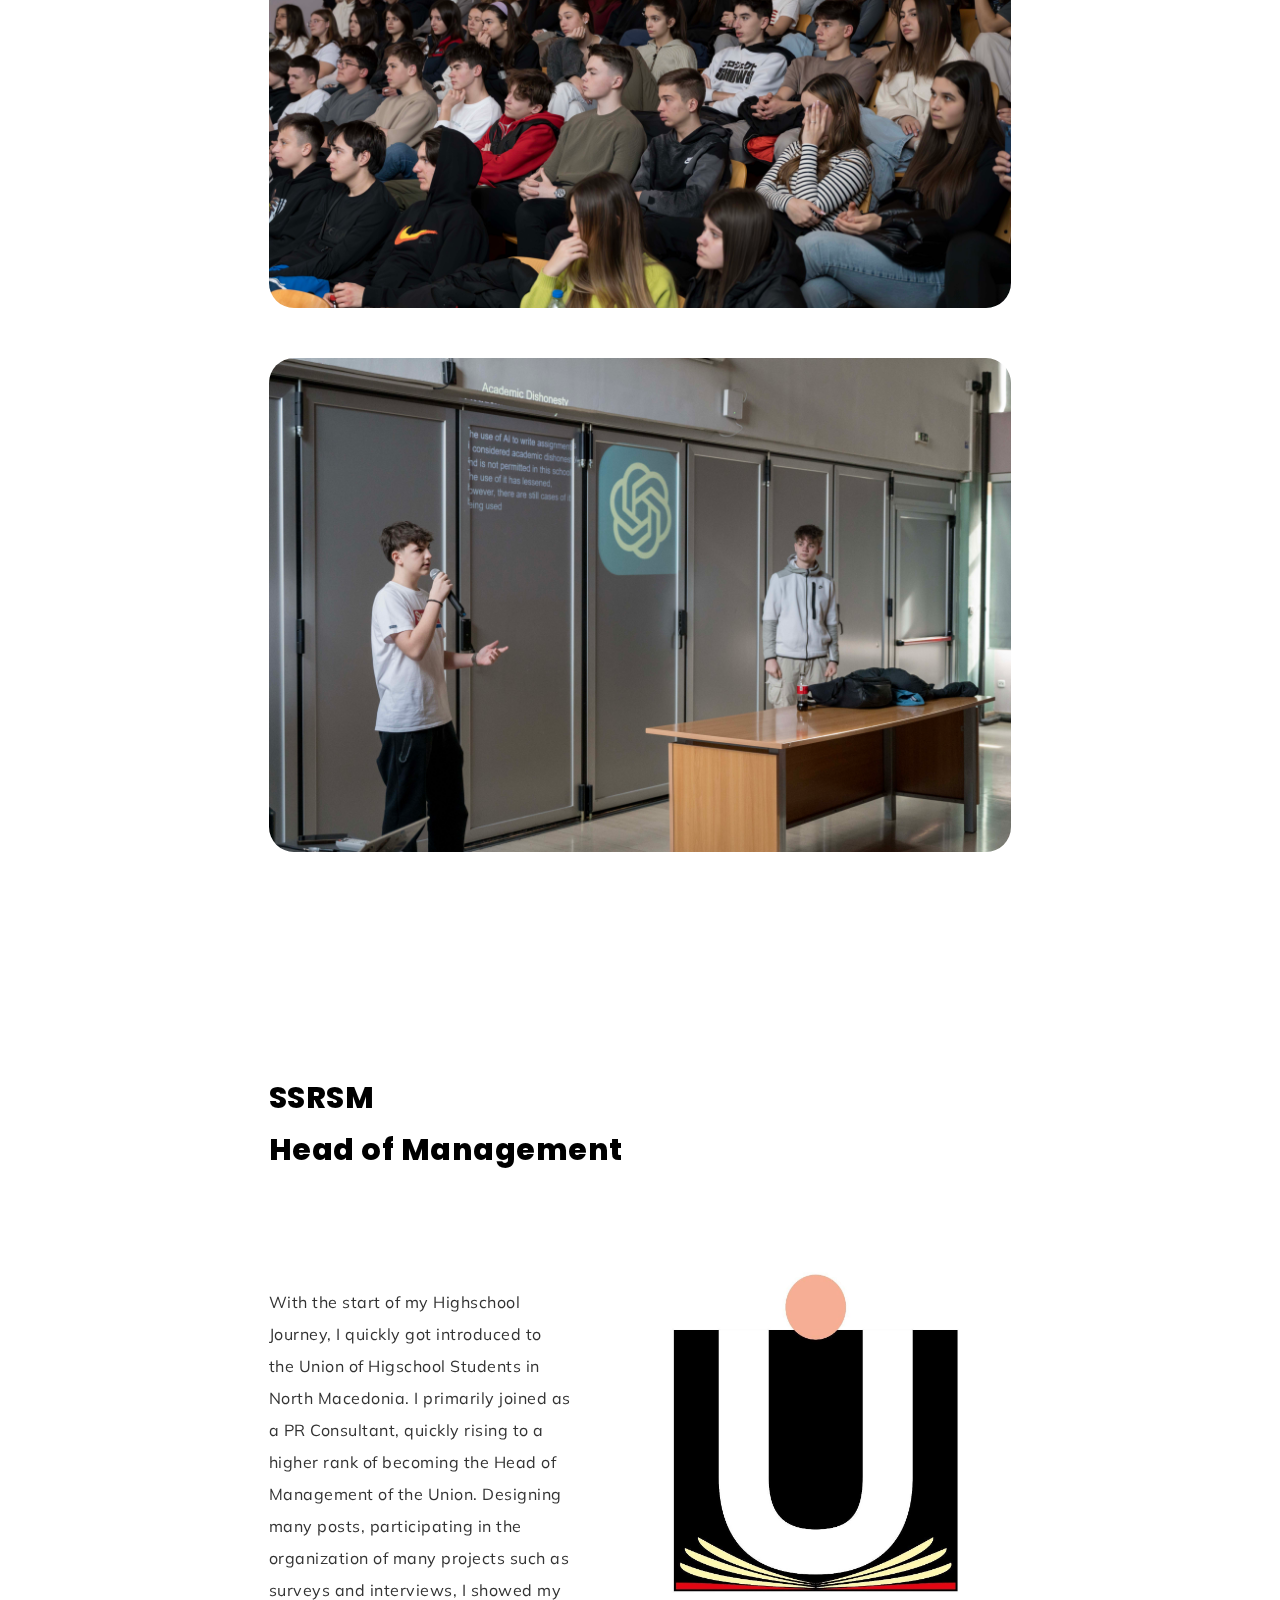
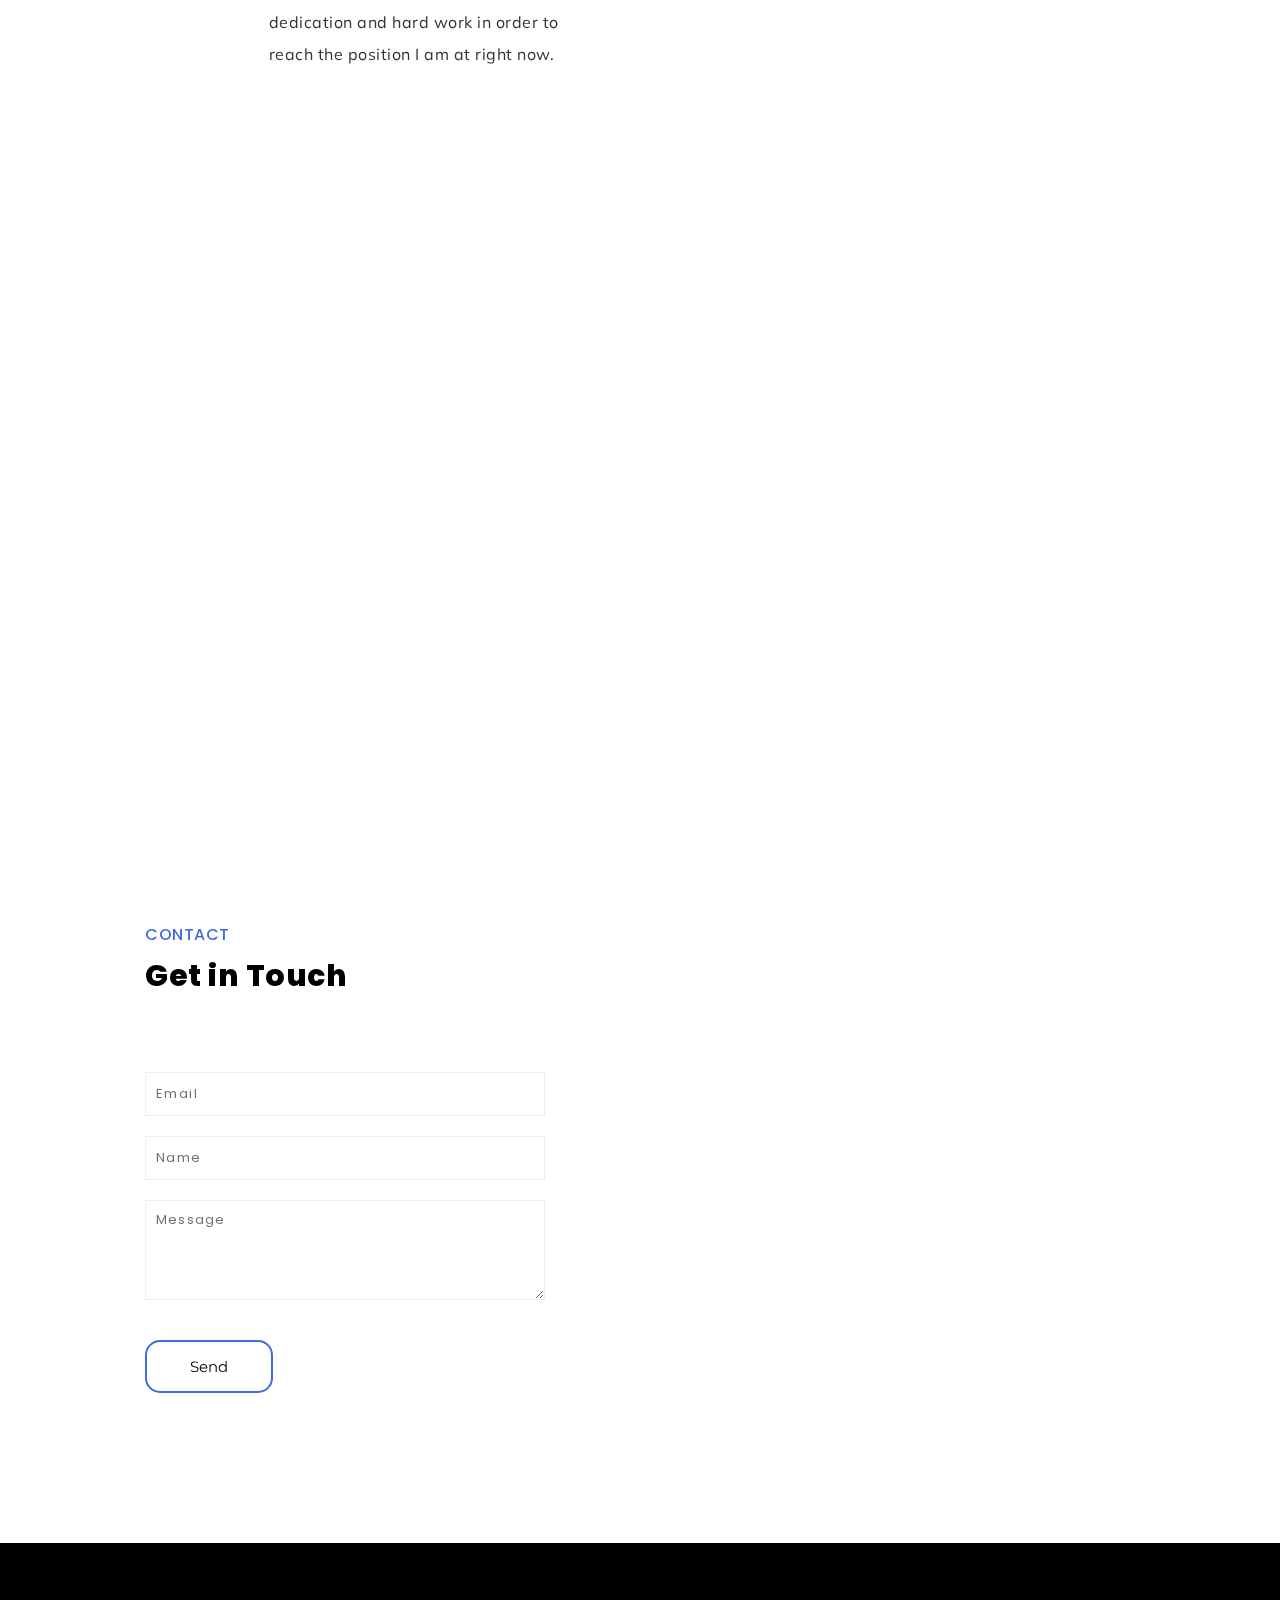
==== commit 85abb5f4: "Update index.html" ====
--- a/index.html
+++ b/index.html
@@ -170,7 +170,7 @@
 						<h3>I'm Novak Dukic and I'm a <span class="arlo_tm_animation_text_word"></span></h3>
 					</div>
 					<div class="text">
-						<p>Fifteen-year-old student at NOVA International School Skopje. Driven, Determined, and Destined for Academic & Personal Growth.</p>
+						<p>Driven, Determined, and Destined for Academic & Personal Growth.</p>
 					</div>
 					<div class="about_short_contact_wrap">
 						<ul>
@@ -180,7 +180,7 @@
 							</li>
 							<li>
 								<img class="svg" src="img/svg/calendar-4.svg" alt="" />
-								<span><label>Age:</label> 15</span>
+								<span><label>Age:</label> 16</span>
 							</li>
 							<li>
 								<img class="svg" src="img/svg/location-1.svg" alt="" />
@@ -228,7 +228,7 @@
 								<img class="svg" src="img/svg/photoshop.svg" alt="" />
 								<h3>Adobe Photoshop</h3>
 								<p>
-									With my Use of Adobe Photoshop, I am Able to Create Anything That You Desire, With Pace & Quality.
+									Clothing Brand Owner and Poster Designer.
 								</p>
 							</div>
 						</li>
@@ -237,7 +237,7 @@
 								<img class="svg" src="img/svg/ai.svg" alt="" />
 								<h3>Adobe Illustrator</h3>
 								<p>
-									I am able to create logos, business cards and banners with my experiences in Adobe Illustrator
+									Logo's, Banners, Business Cards.
 								</p>
 							</div>
 						</li>
@@ -246,7 +246,7 @@
 								<img class="svg" src="img/svg/pr.svg" alt="" />
 								<h3>Adobe Premiere Pro</h3>
 								<p>
-									I am Able to Use Adobe Premiere Pro in Order to Create Reels, TikTok's and YouTube Videos.
+									Adobe Certified Profesional for Adobe Premiere Pro, Video Editor for National Highschool Union.
 								</p>
 							</div>
 						</li>
@@ -255,7 +255,7 @@
 								<img class="svg" src="img/svg/mic.svg" alt="" />
 								<h3>Podcasting</h3>
 								<p>
-									With my Creative Mind, I am Both Able to Ask Great Questions & Give Great Answers.
+									Active Communicator and Intelectually Active.
 								</p>
 							</div>
 						</li>
@@ -273,13 +273,13 @@
 								<img class="svg" src="img/svg/crown.svg" alt="" />
 								<h3>Leadership</h3>
 								<p>
-									I am Always Able to Guide a Team of Five When it Comes to The Right Topic & Theme.
+									Displaying This Skill in Both Academic and Social Challenges, Helping Great Minds Work Together Successfully.
 								</p>
 							</div>
 						</li>
 					</ul>
 					<div class="lets_work wow fadeInLeft" data-wow-duration="1.5s">
-						<p>Are you interested in working with me? <a href="#contact"> Contact Me!</a></p>
+						<p>Interested in working with me? <a href="#contact"> Contact Me!</a></p>
 					</div>
 				</div>
 			</div>
@@ -504,15 +504,14 @@
 				<img class="algoritam_fotka"  src="img/news/algoritam.jpg" alt="Thumbnail">
 				<p class="algoritam_tekst">Winner of the Algoritam IT Competition 2023. 
 					Having faced off many great minds, I used my Photoshop,
-					 Computer Hardware and Office 365 Knowledge in order to exceed
-					 expectations and place 1st in the competition. Having fought for the first place showed the dedication that was given towards the event.
+					 Computer Hardware and Office 365 Knowledge in order to place 1st in the competition. Fighting for this award showed the dedication that was given towards the event.
 					  I not only showcased my proficiency but also demonstrated the ability to thrive under competitive pressure.
 					  The experience has not only elevated my standing within the tech community but has also fueled my commitment to continuous learning and innovation. </p>
 					  <h3 class="title" class="h3iqos" style="padding-bottom: 10px; padding-top: 250px; padding-right: 50px;">Grade 10 Representative:</h3>
 					  <h3 class="title" class="h3iqos" >Member of School Student Council</h4>
 					  <img class="iqos_fotka"  src="img/news/iqos2.jpg" alt="Thumbnail">	
 					  <p class="algoritam_tekst">  
-						  My passion lies in representing my peers, and during my time as Grade 10 Representative, I have the incredible opportunity to do just that. 
+						  My passion lies in representing my peers, and by being the Grade 10 Representative, I have the incredible opportunity to do just that. 
 						  As a member of my schools Student Council,
 						   I orchestrate events that spark laughter and connection, while fiercely advocating for changes that made my peers first year @ NOVA unforgettable.
 						 Meanwhile I also gain more experiences, it is truly and honor, to feel everybody at the school welcomed. These memories are forever etched in my heart. </p>
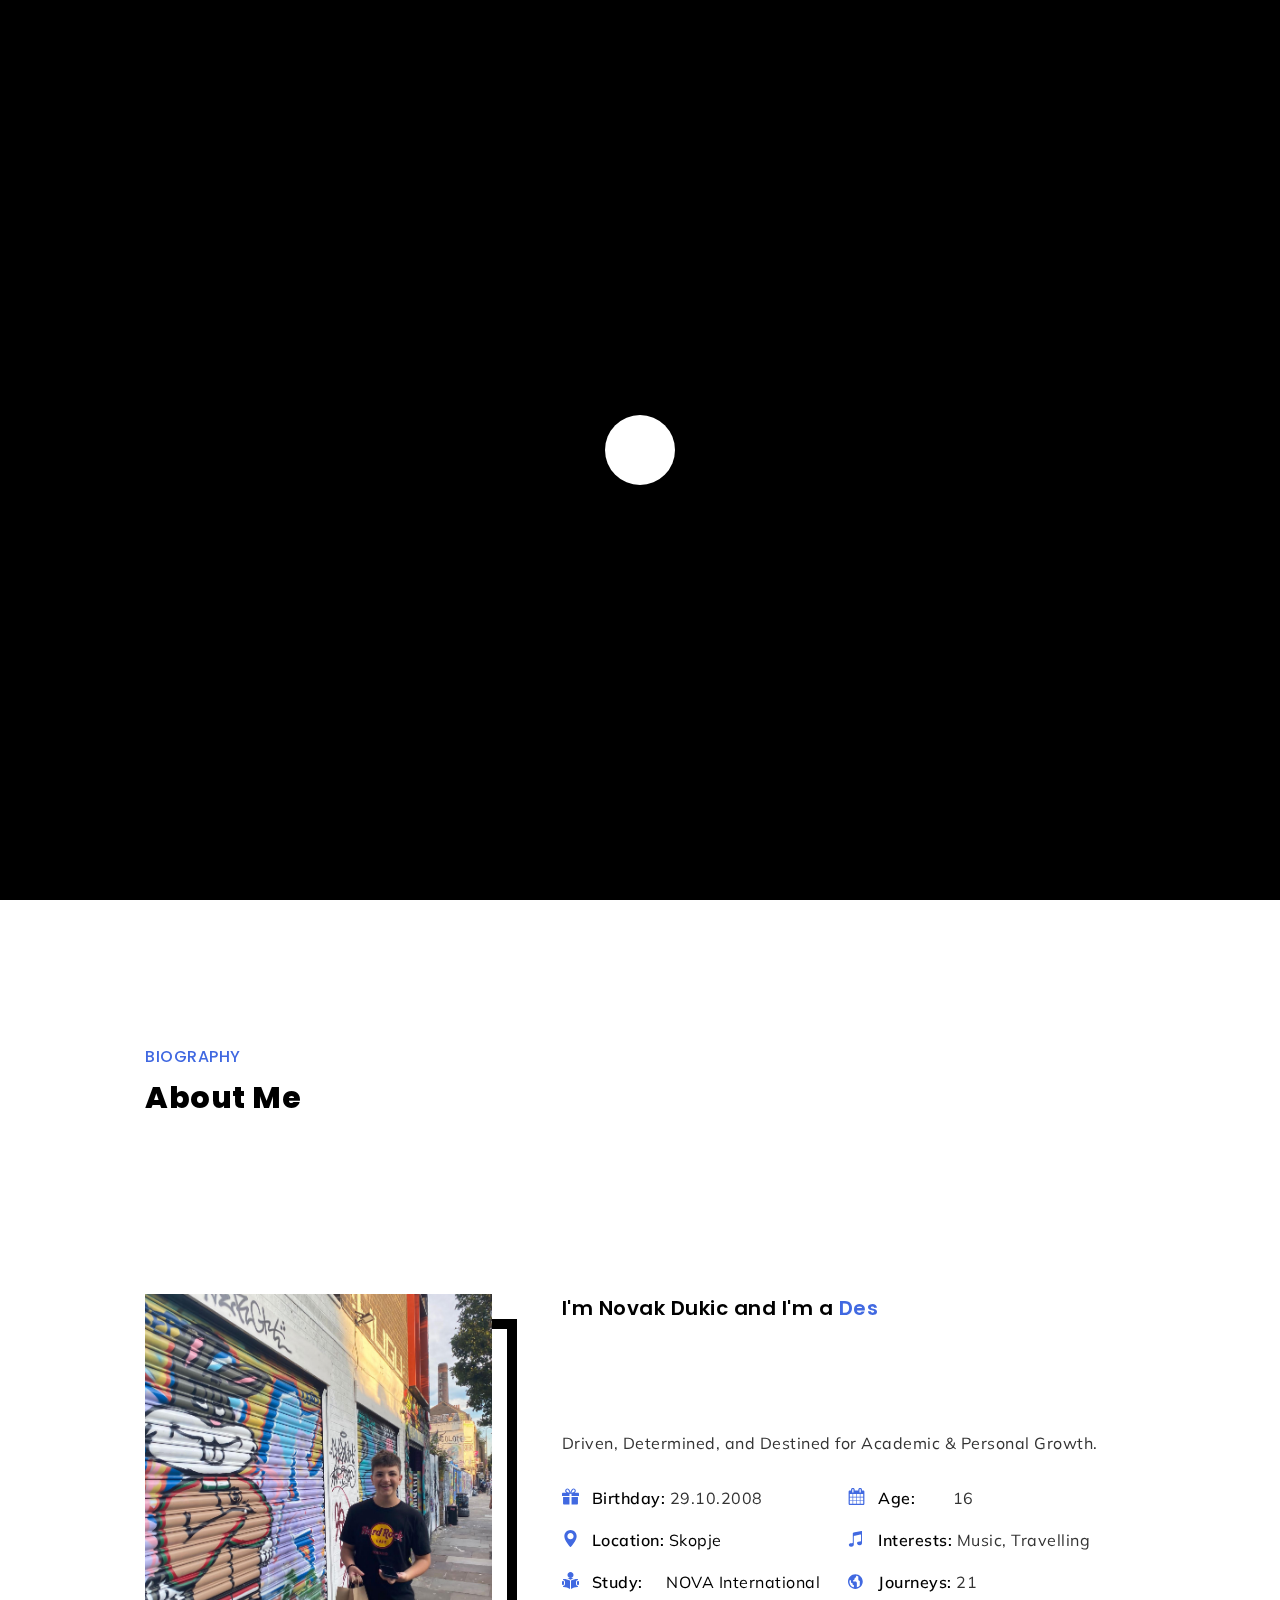
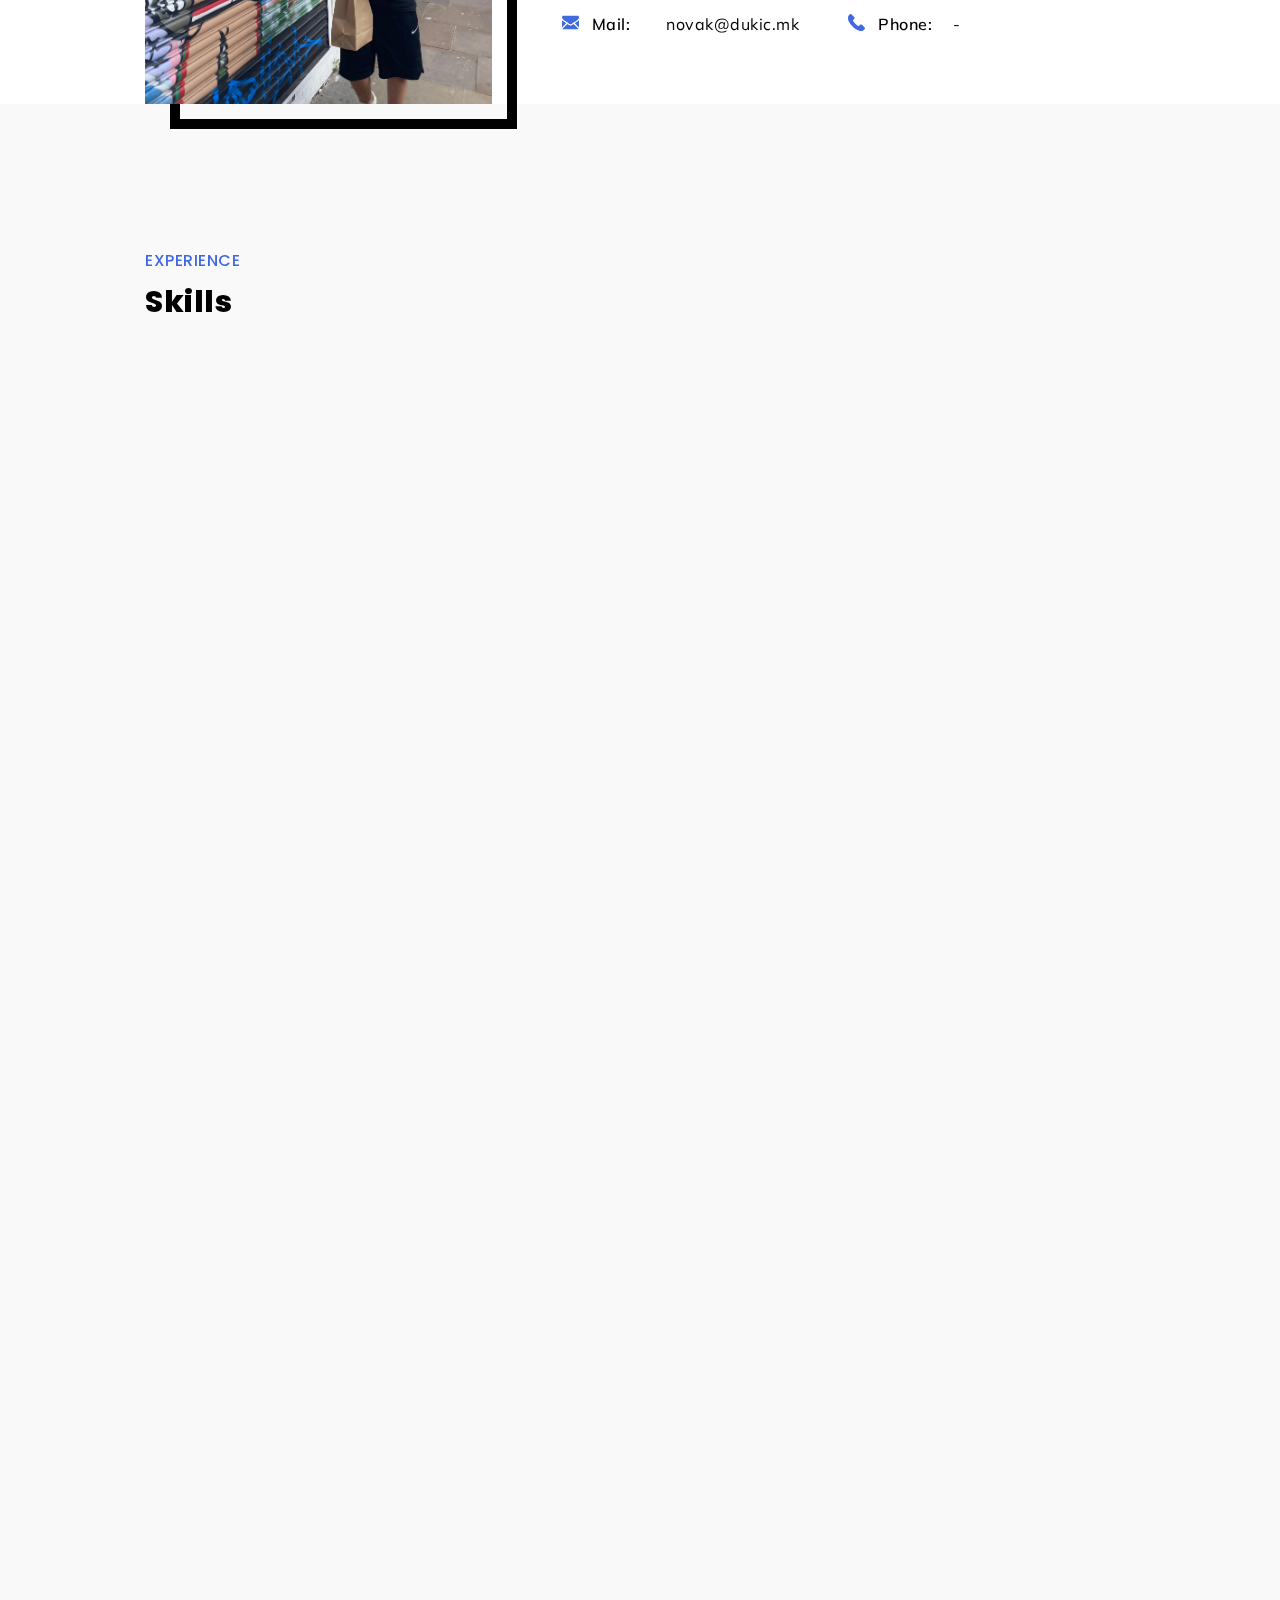
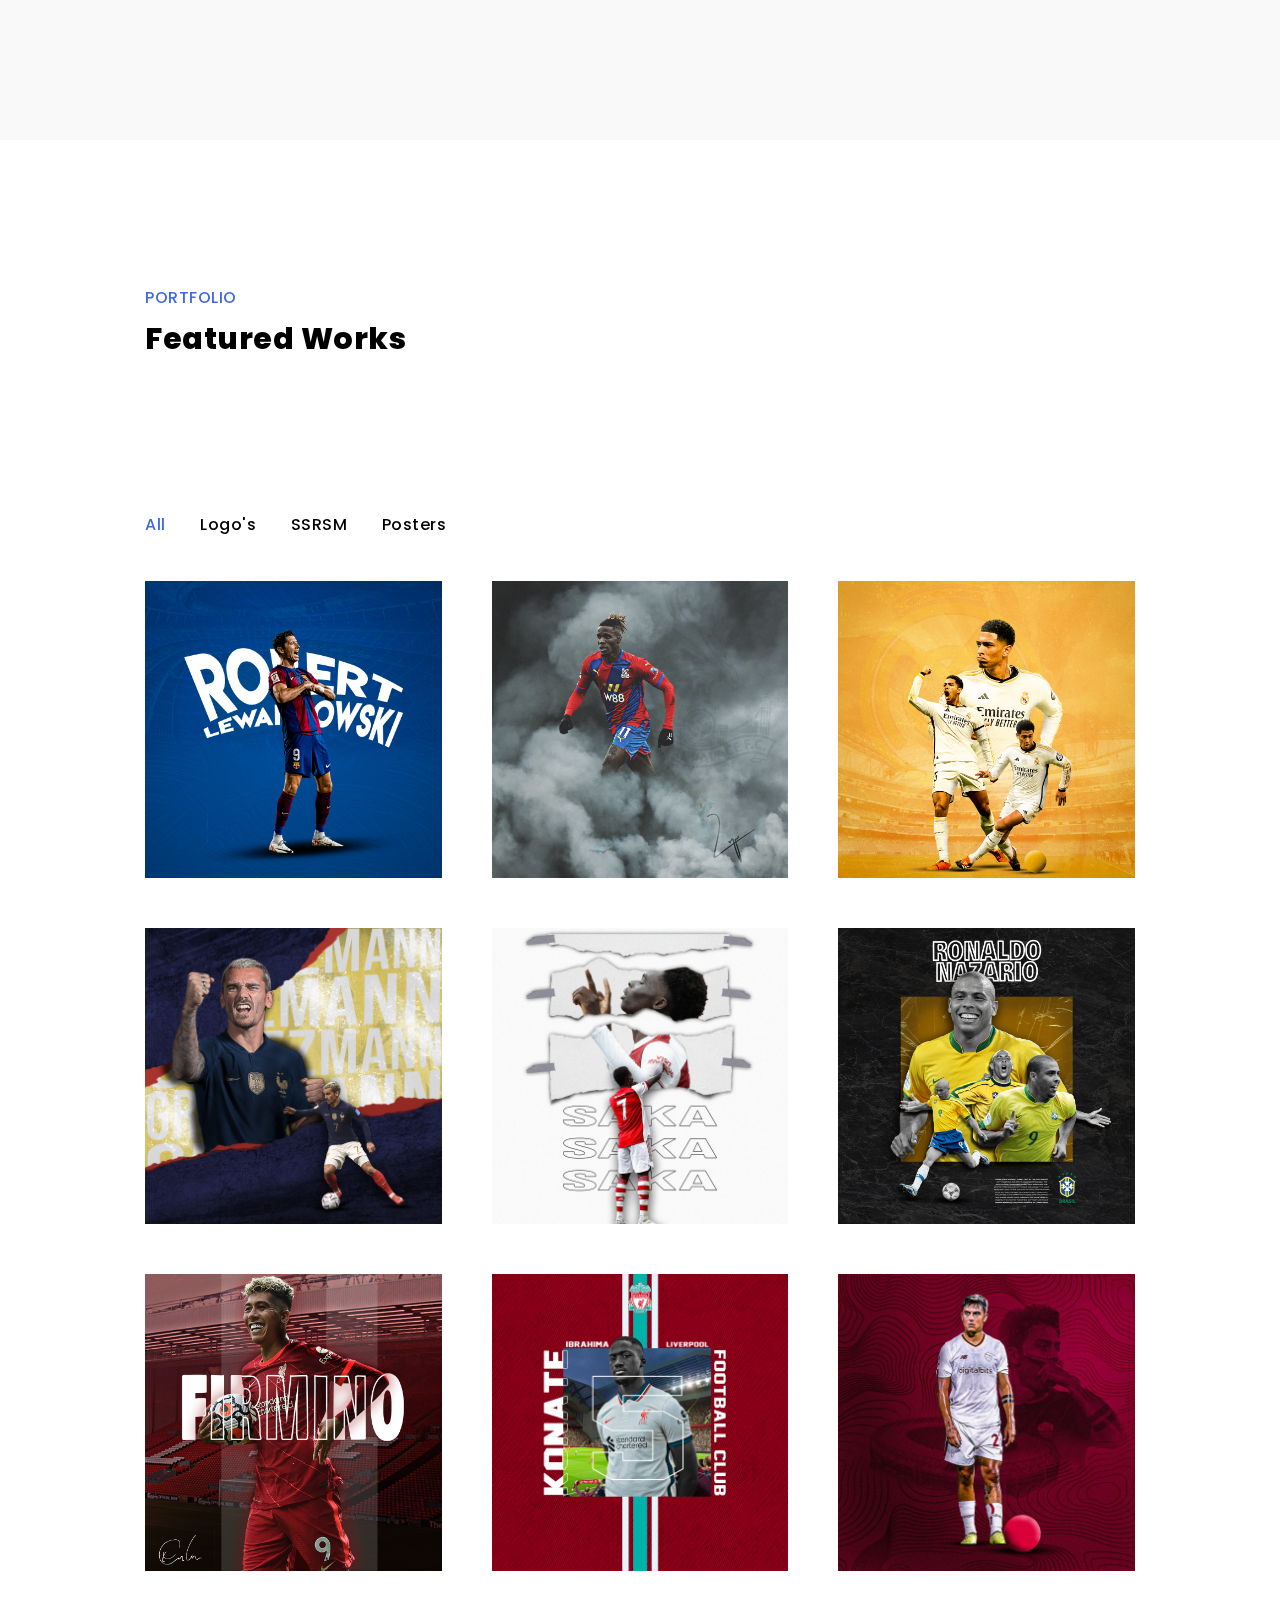
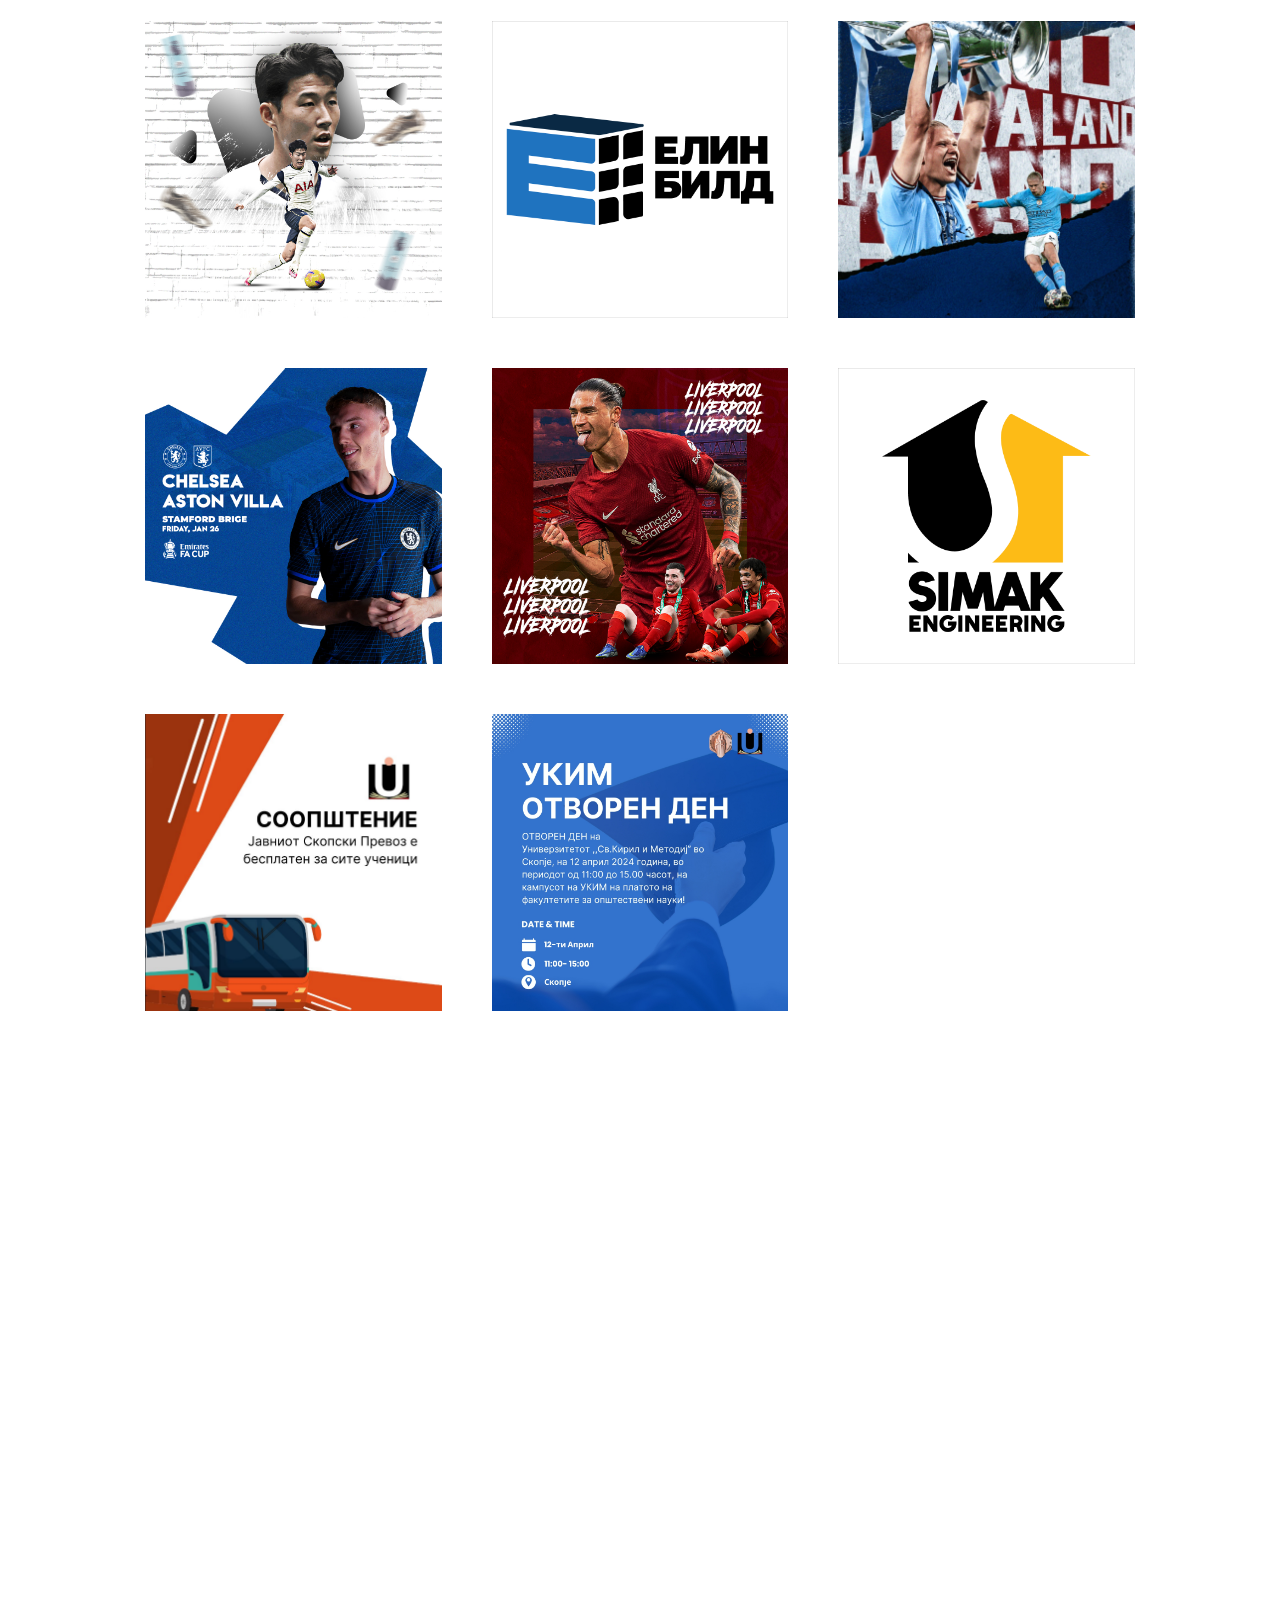
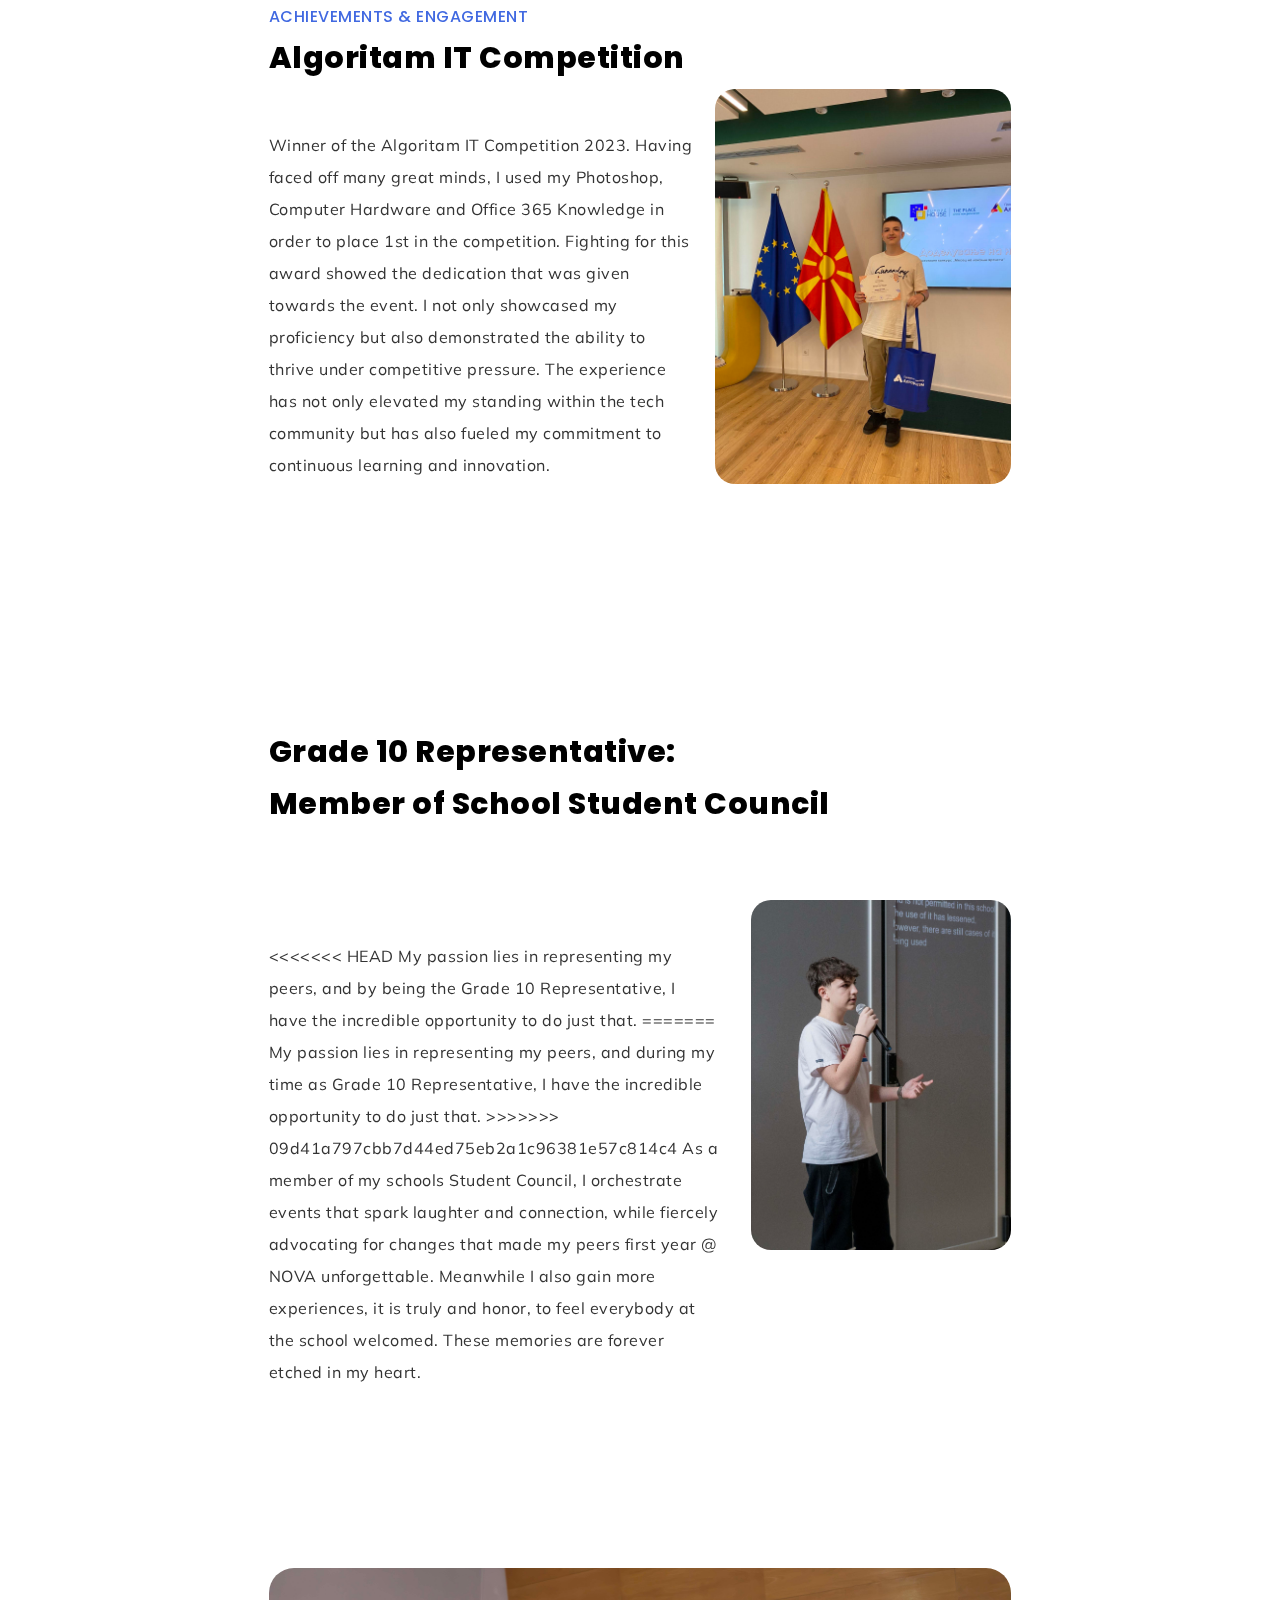
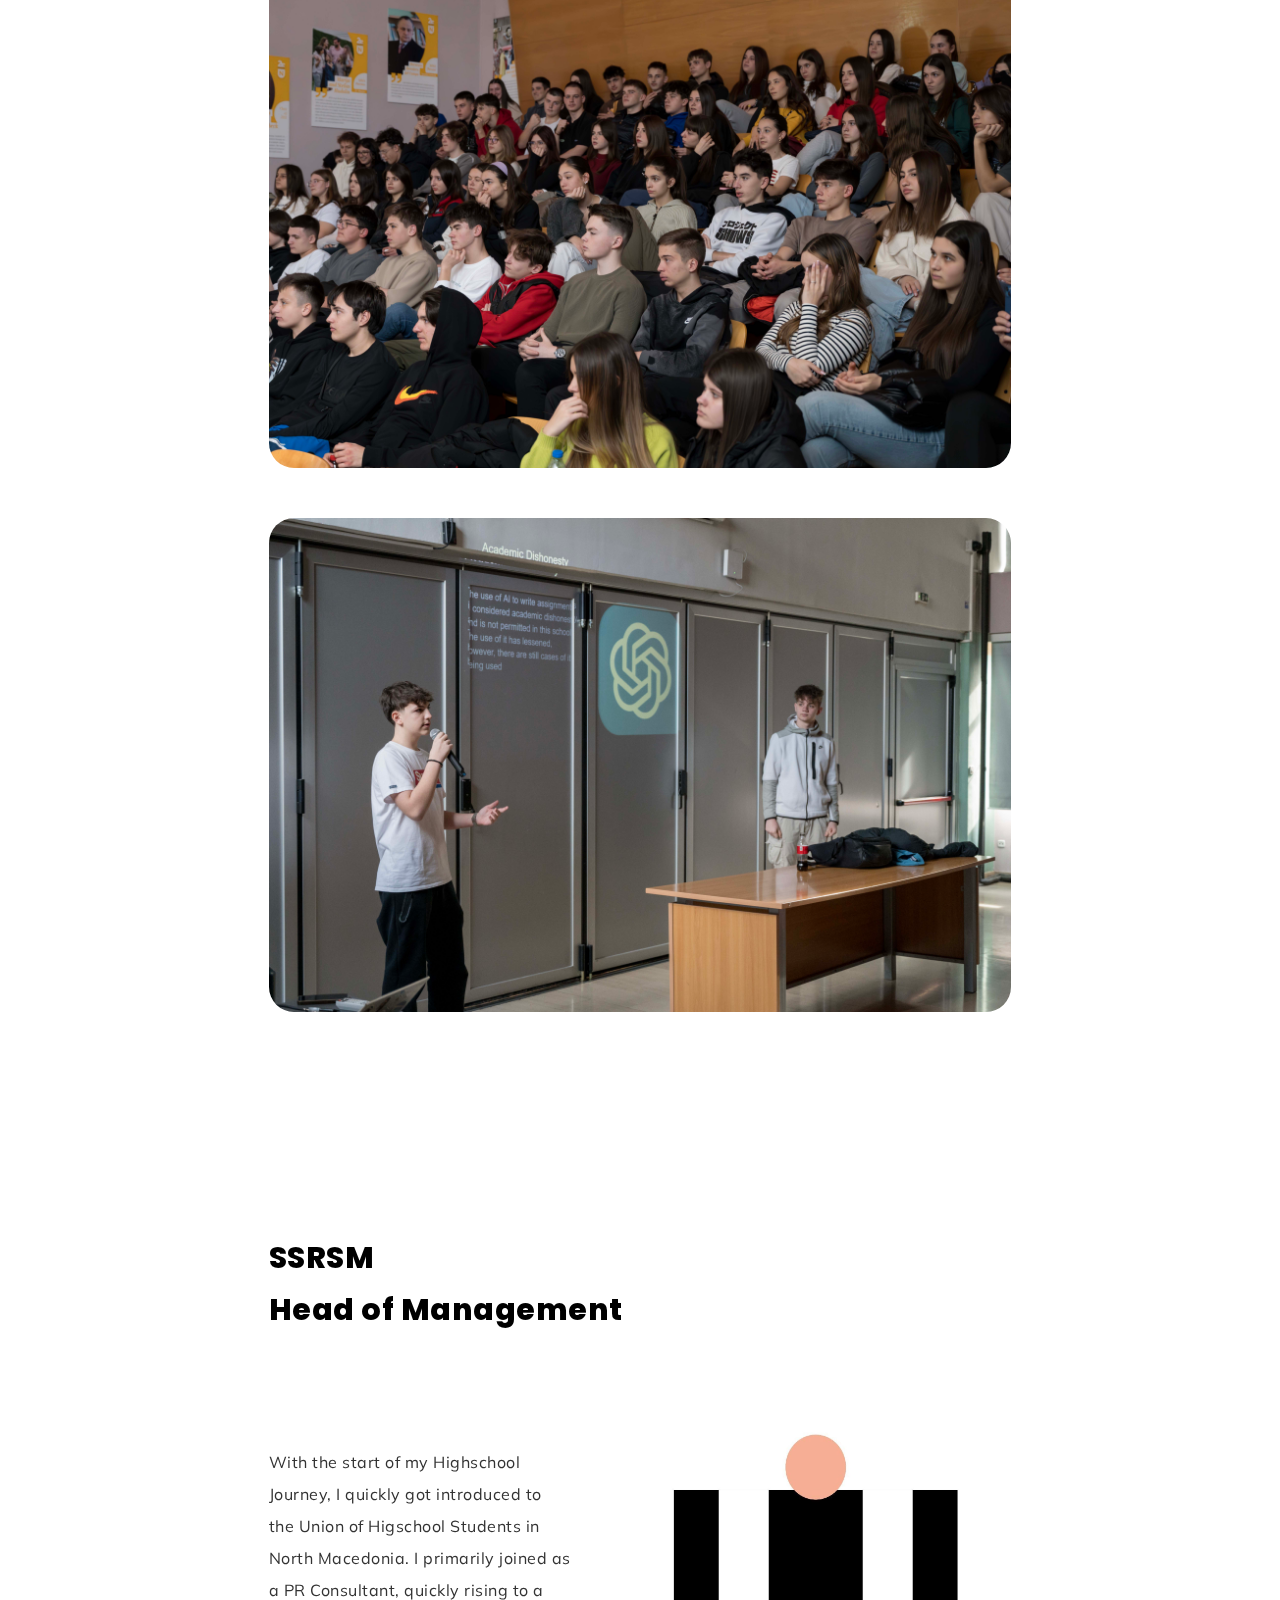
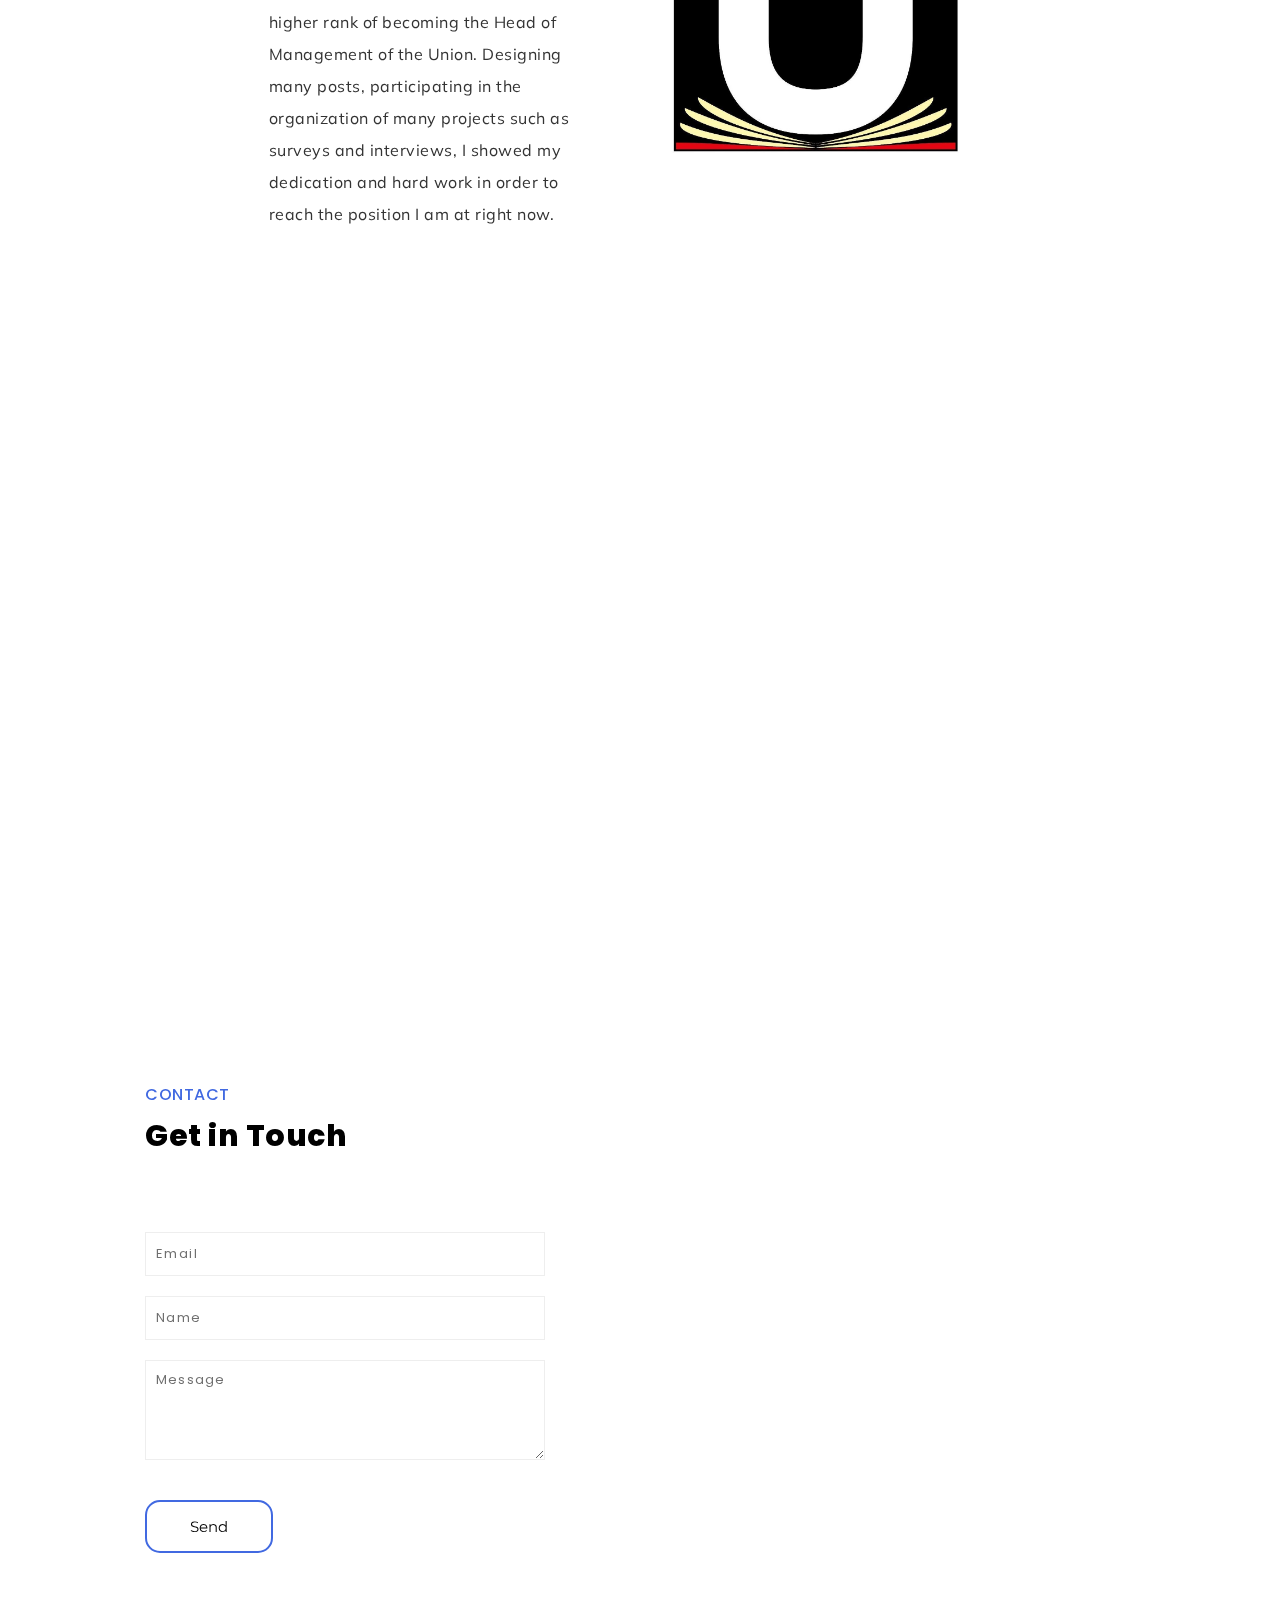
==== commit 41820d9d: "Update index.html" ====
--- a/index.html
+++ b/index.html
@@ -511,7 +511,11 @@
 					  <h3 class="title" class="h3iqos" >Member of School Student Council</h4>
 					  <img class="iqos_fotka"  src="img/news/iqos2.jpg" alt="Thumbnail">	
 					  <p class="algoritam_tekst">  
+<<<<<<< HEAD
 						  My passion lies in representing my peers, and by being the Grade 10 Representative, I have the incredible opportunity to do just that. 
+=======
+						  My passion lies in representing my peers, and during my time as Grade 10 Representative, I have the incredible opportunity to do just that. 
+>>>>>>> 09d41a797cbb7d44ed75eb2a1c96381e57c814c4
 						  As a member of my schools Student Council,
 						   I orchestrate events that spark laughter and connection, while fiercely advocating for changes that made my peers first year @ NOVA unforgettable.
 						 Meanwhile I also gain more experiences, it is truly and honor, to feel everybody at the school welcomed. These memories are forever etched in my heart. </p>
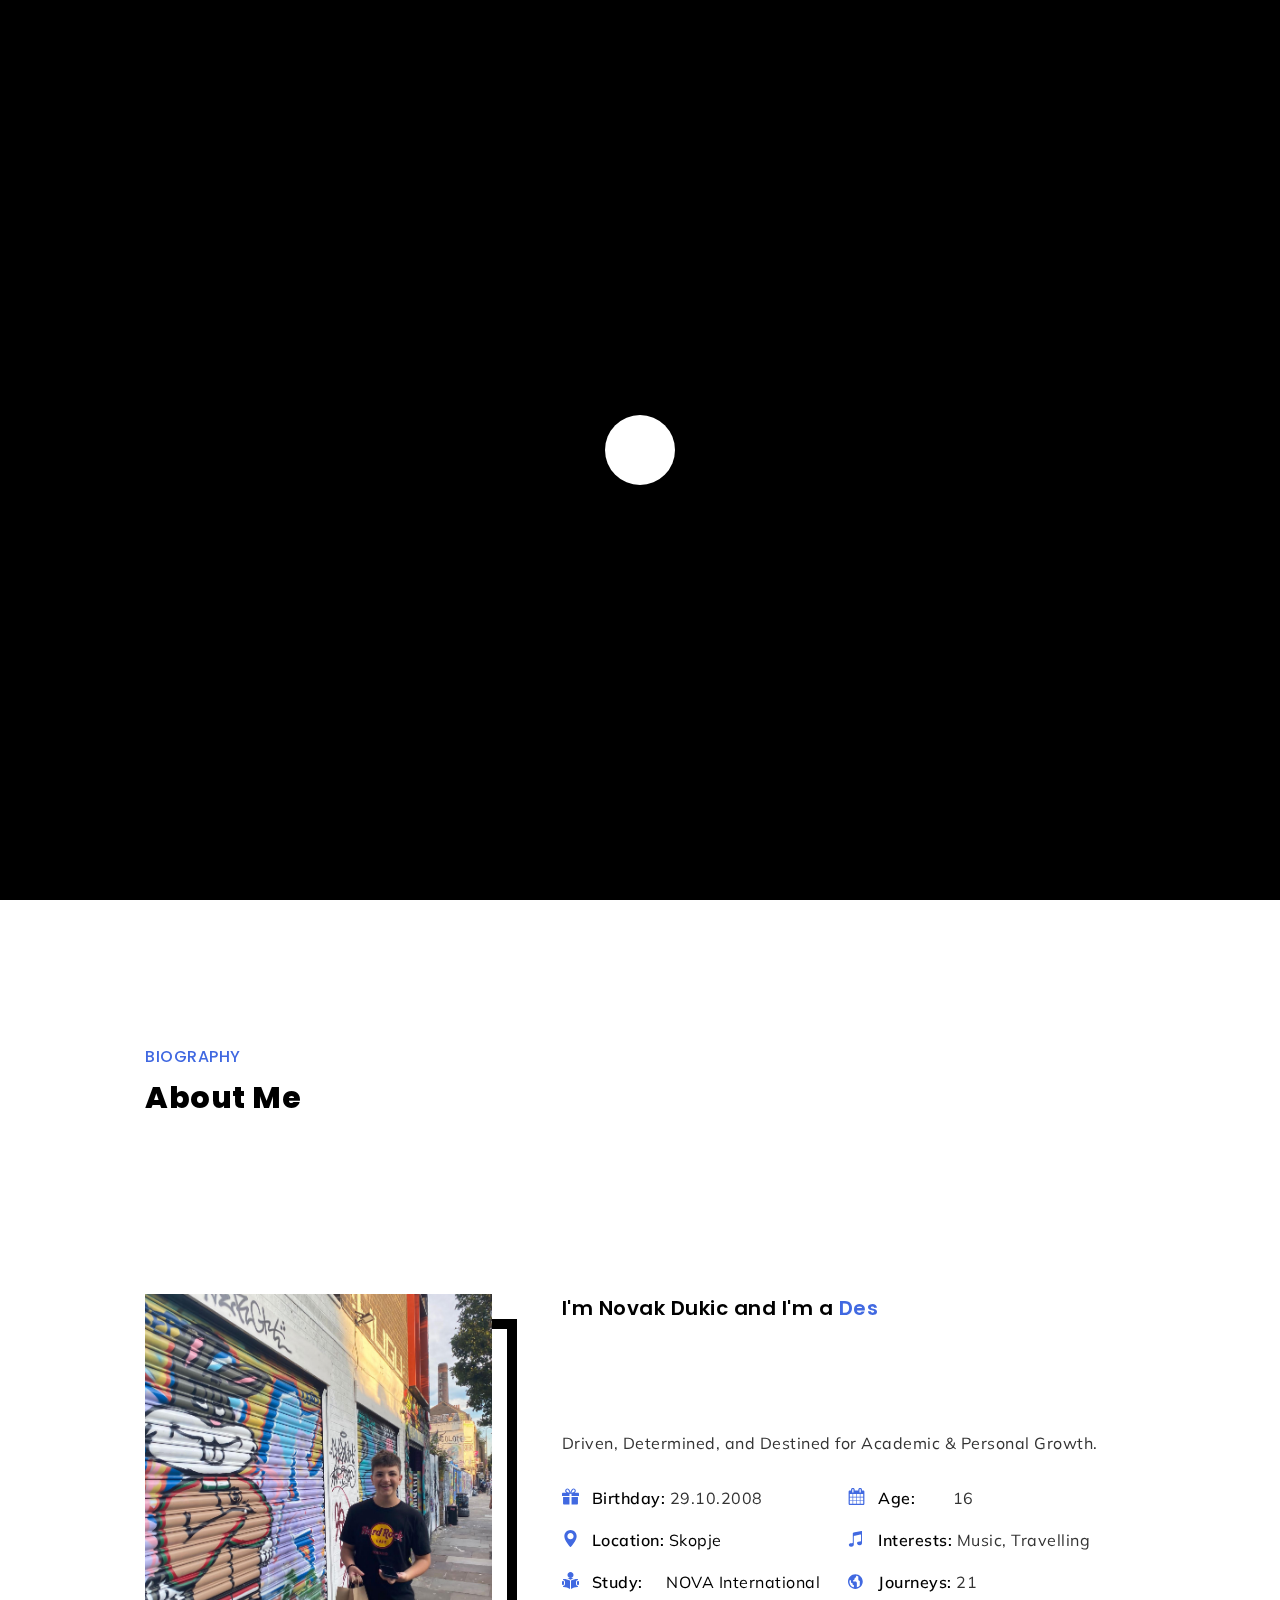
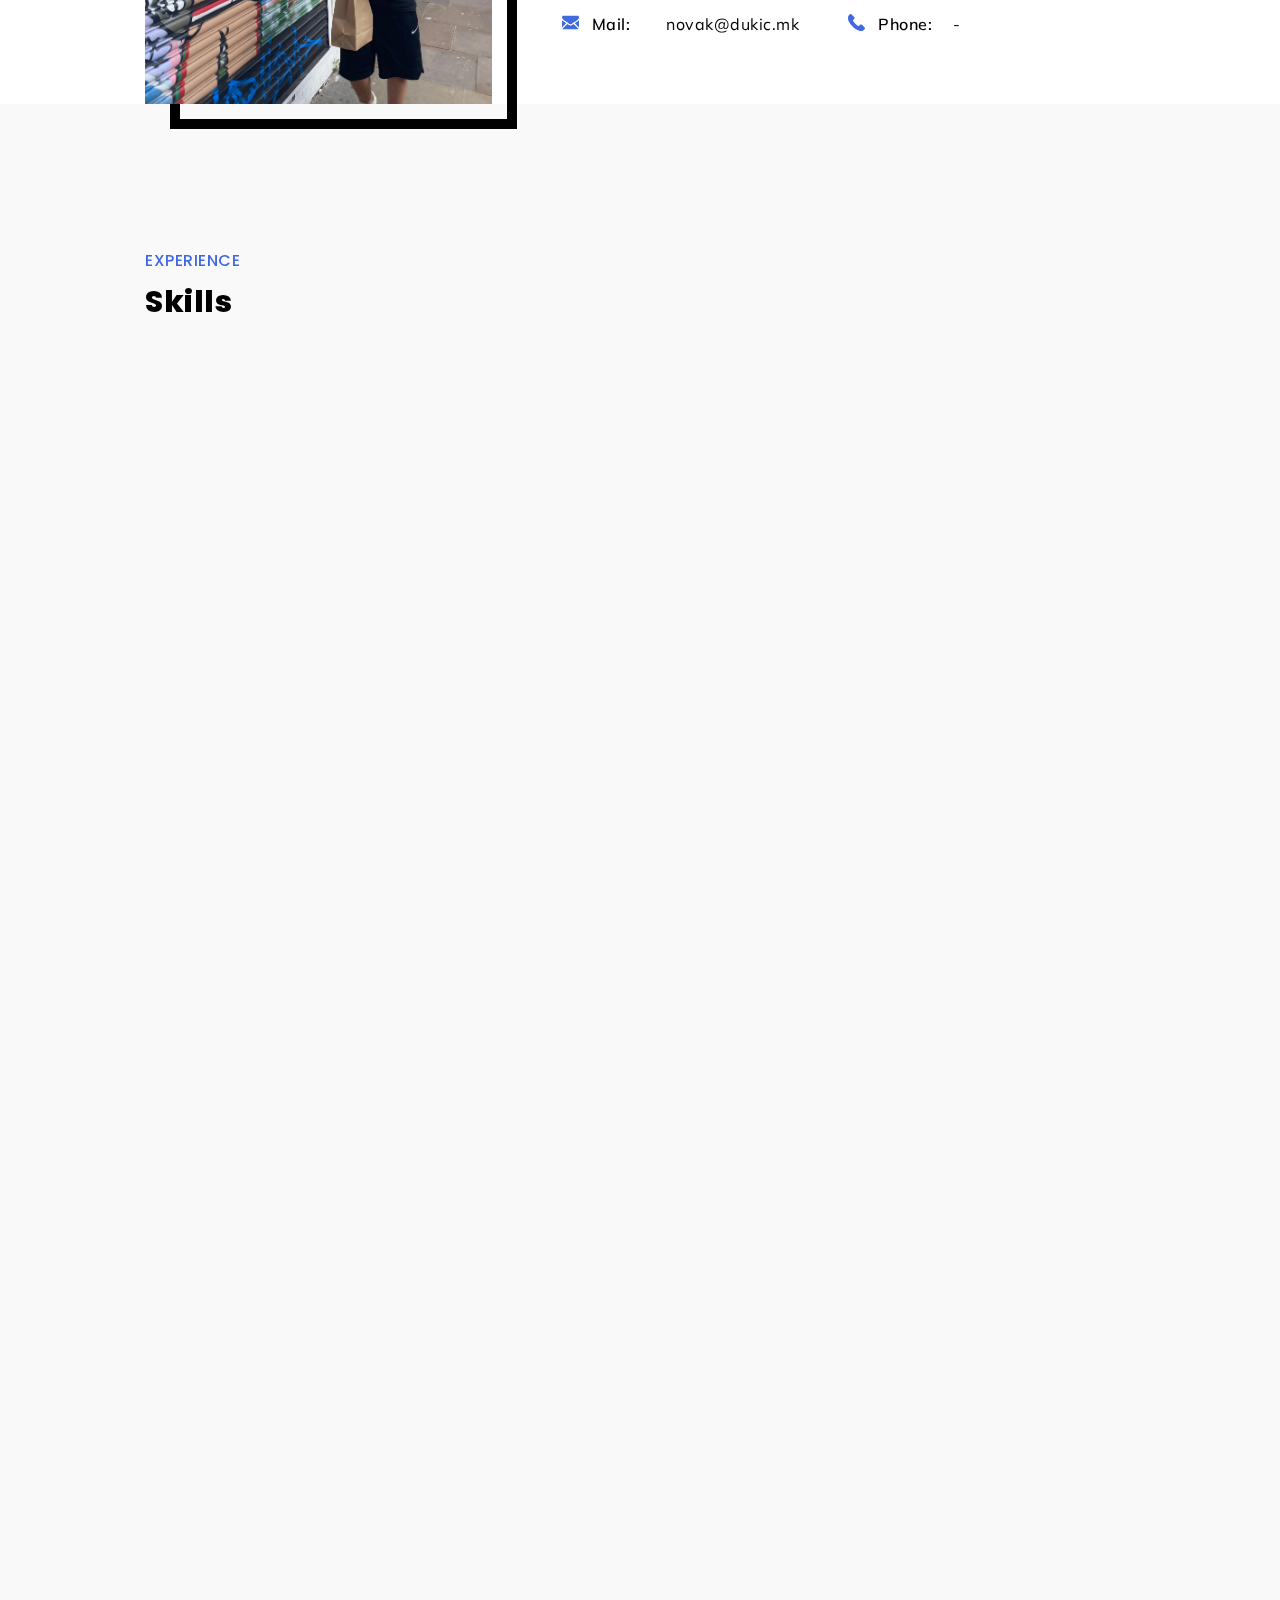
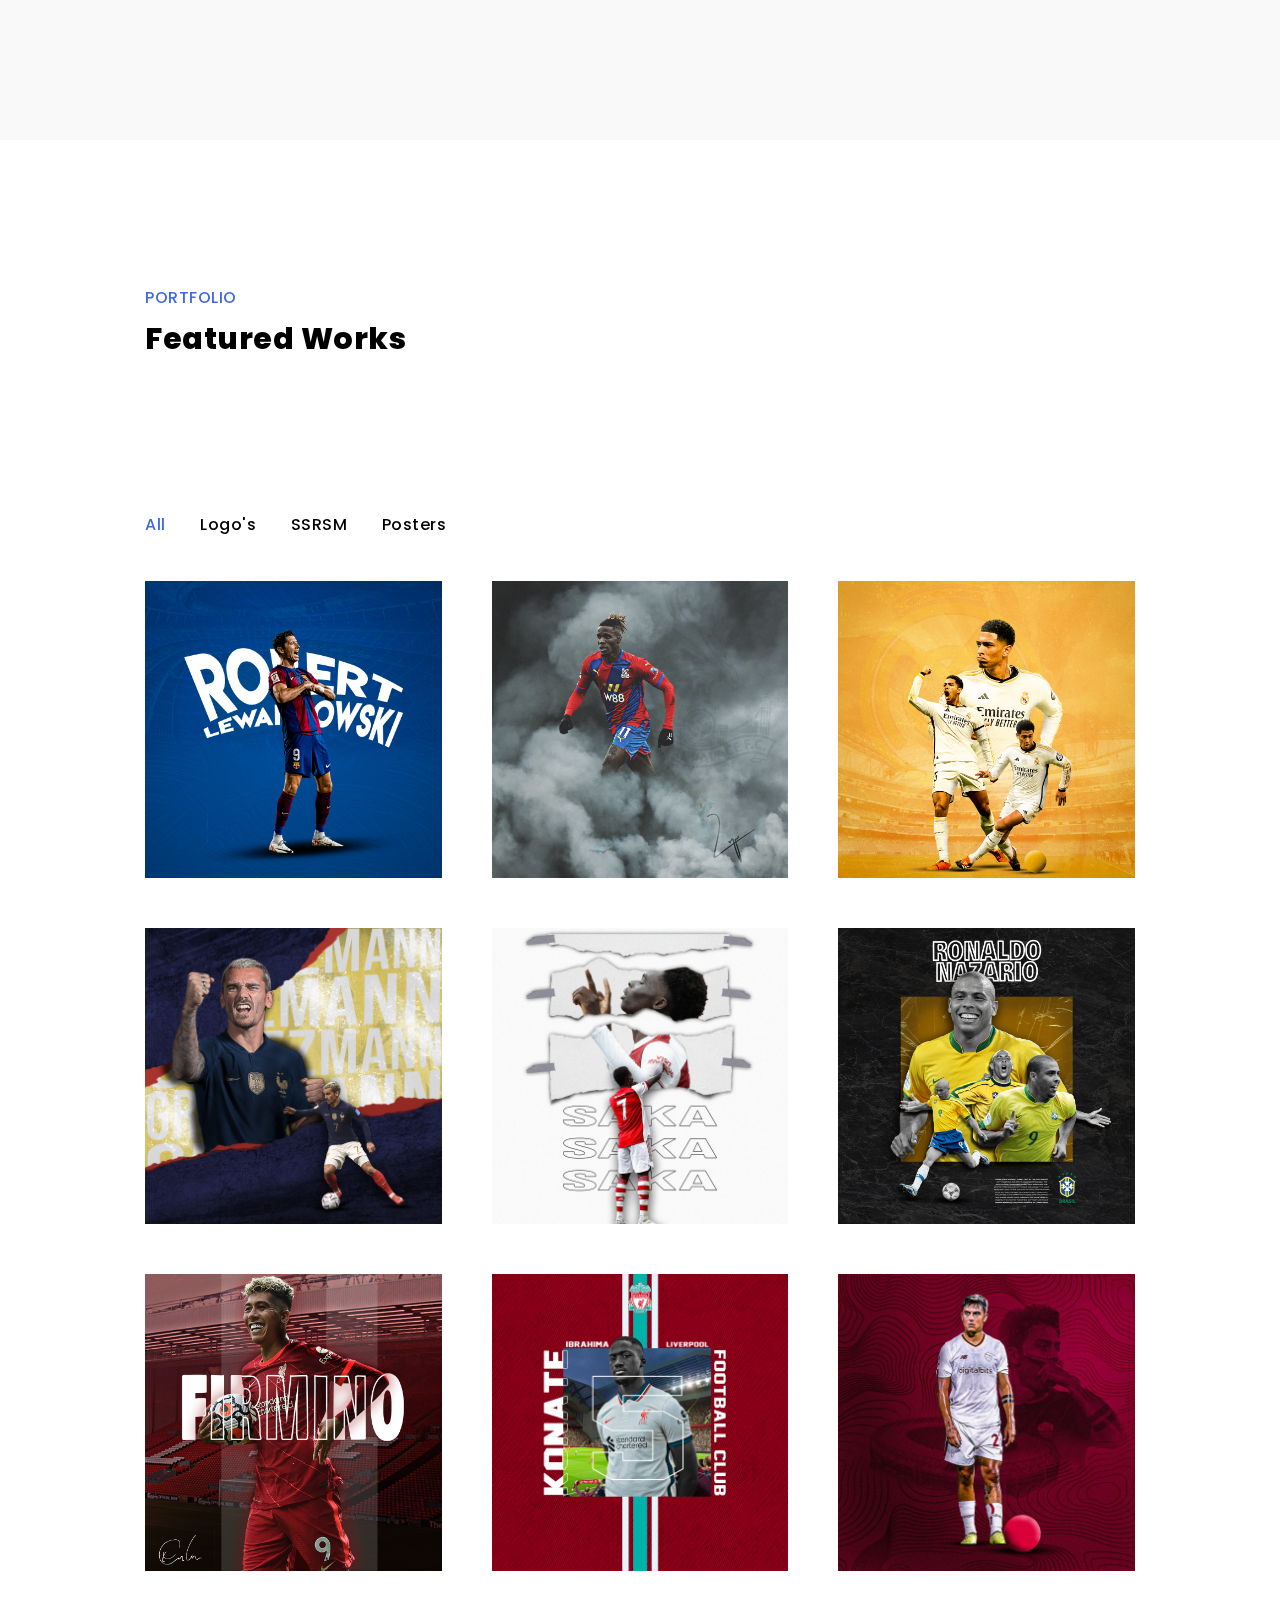
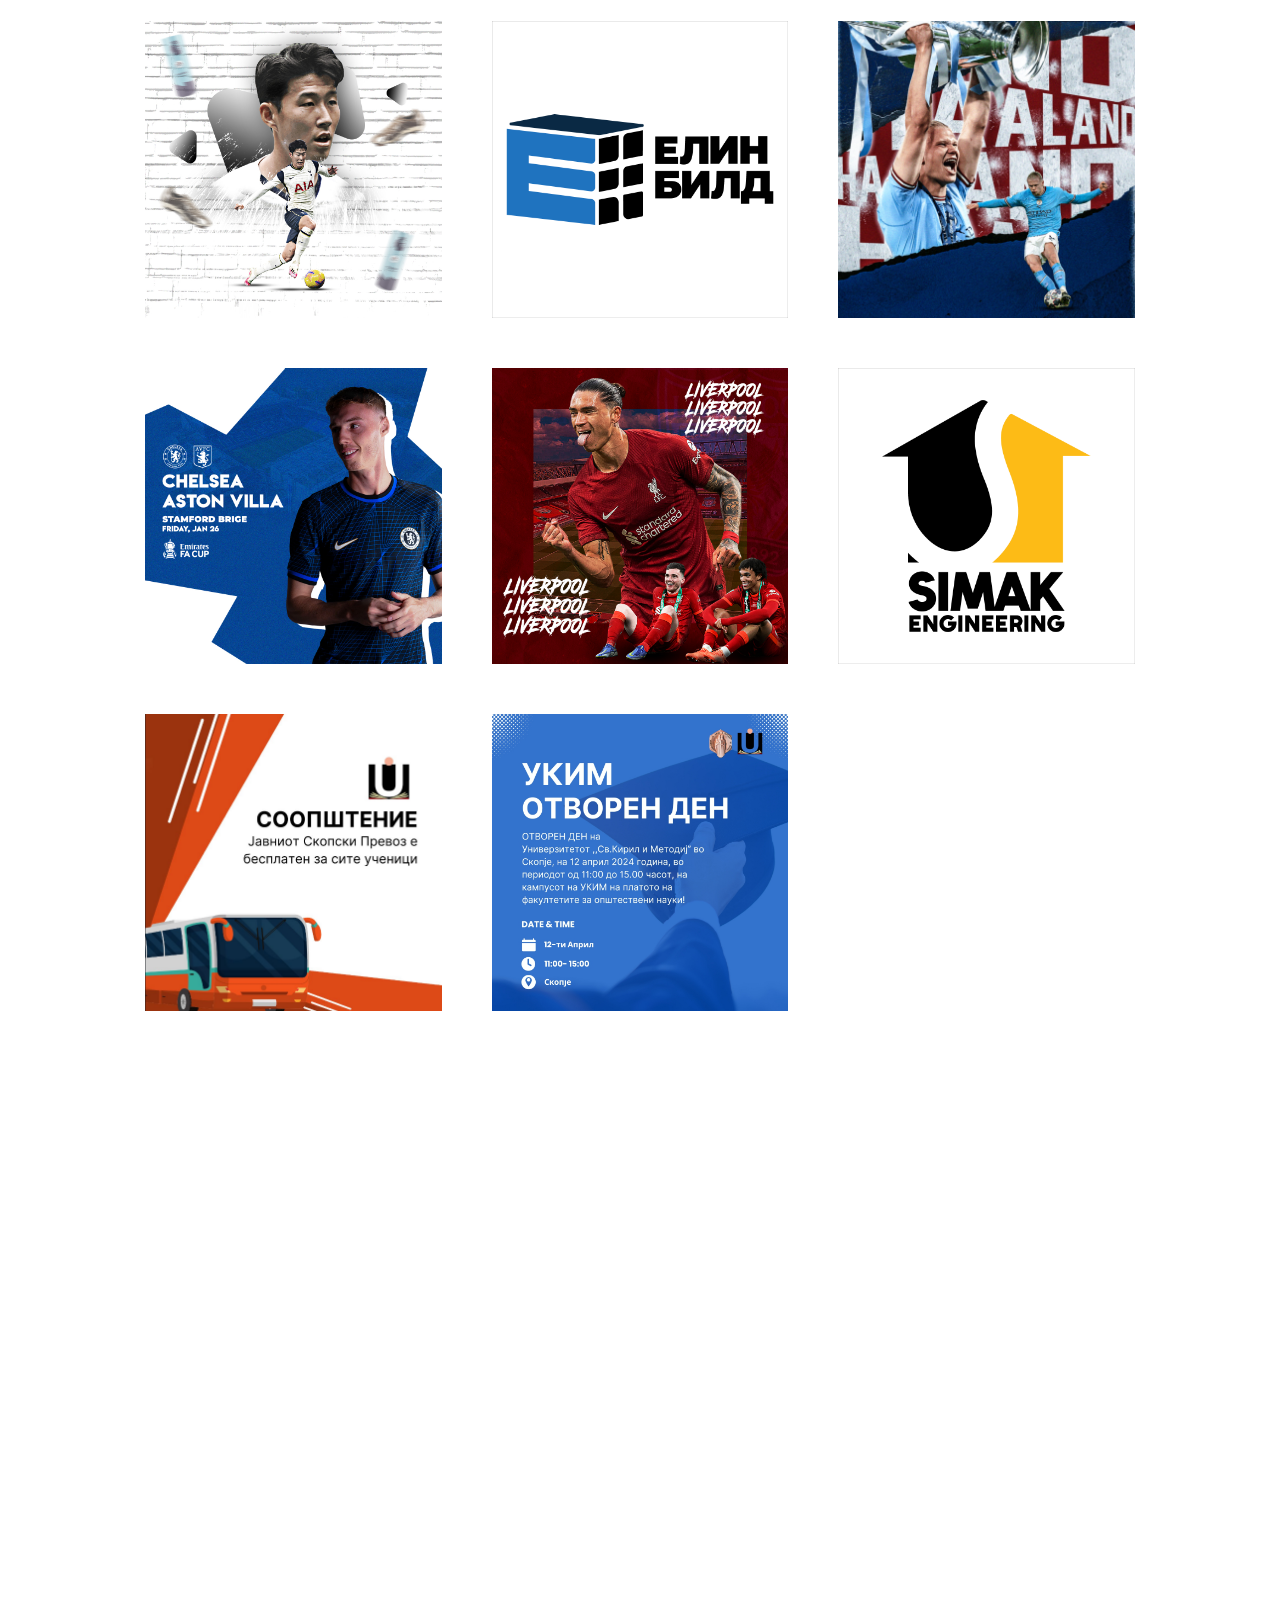
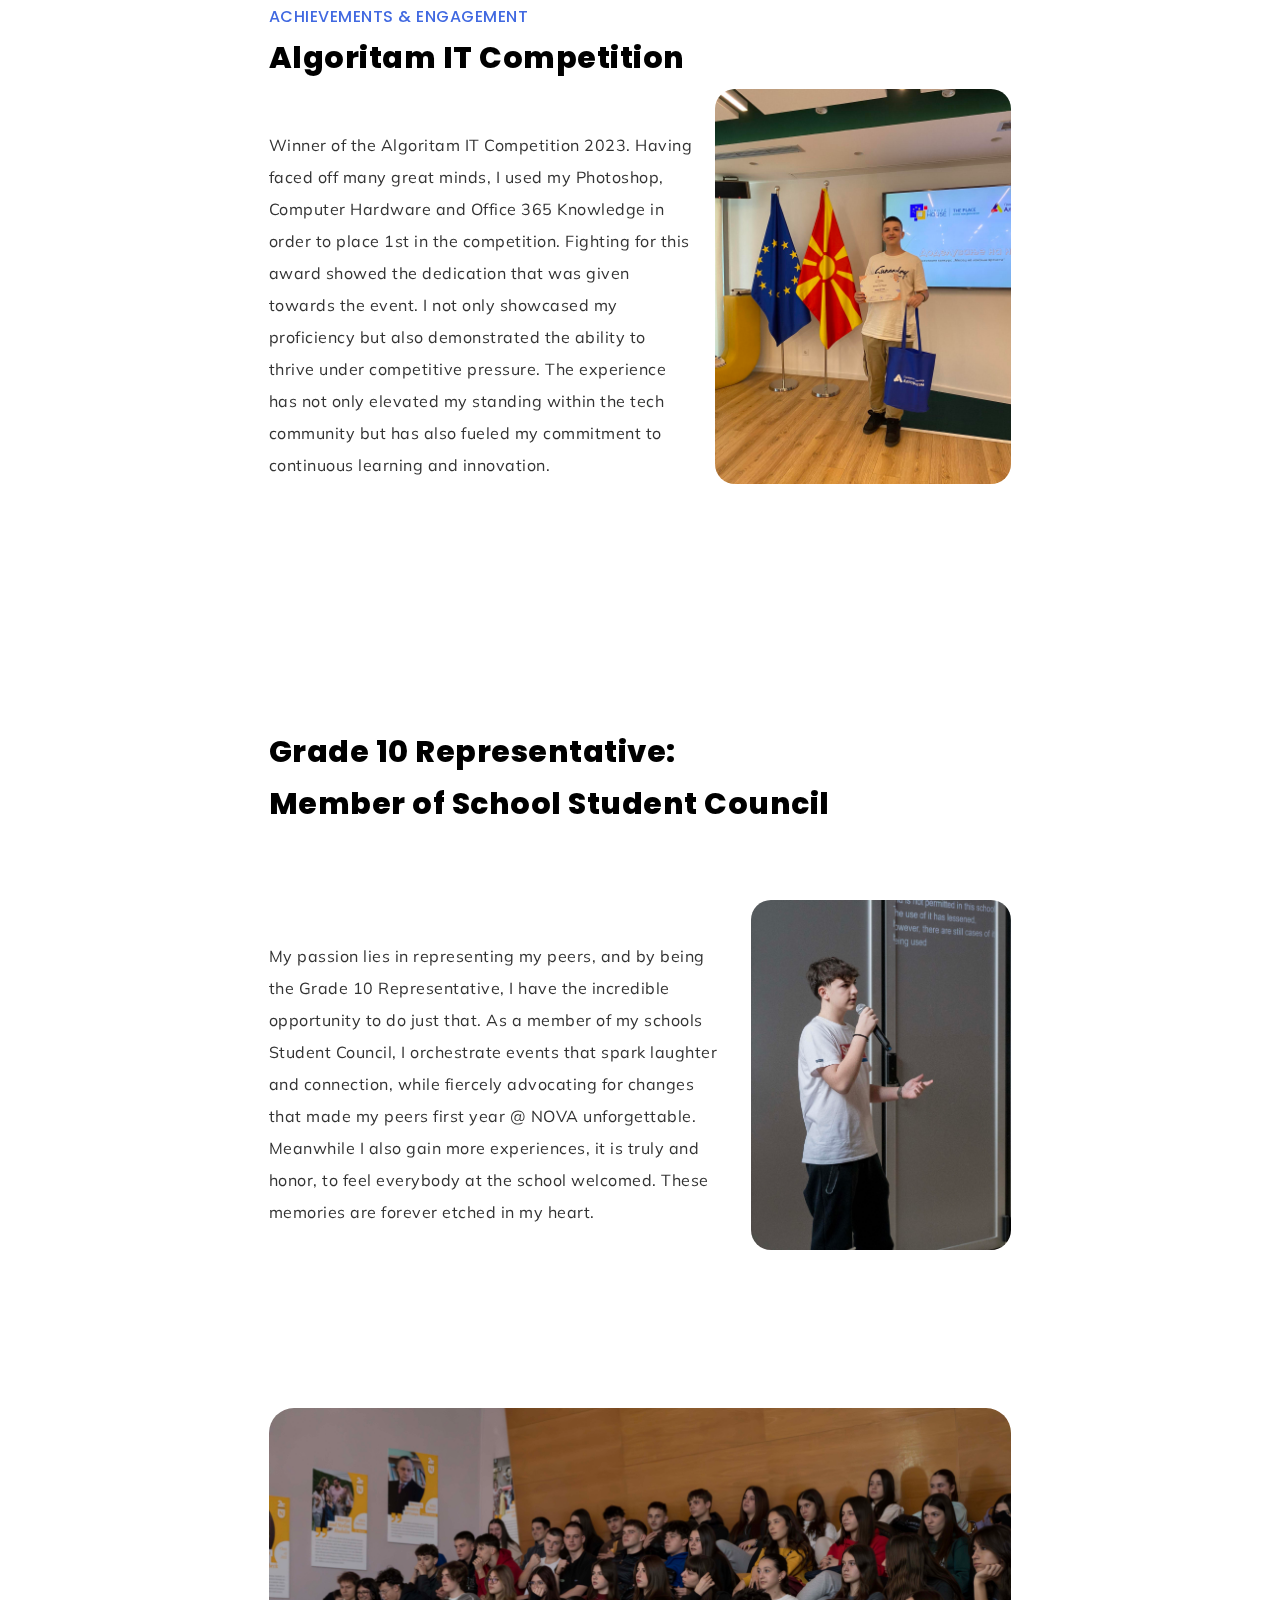
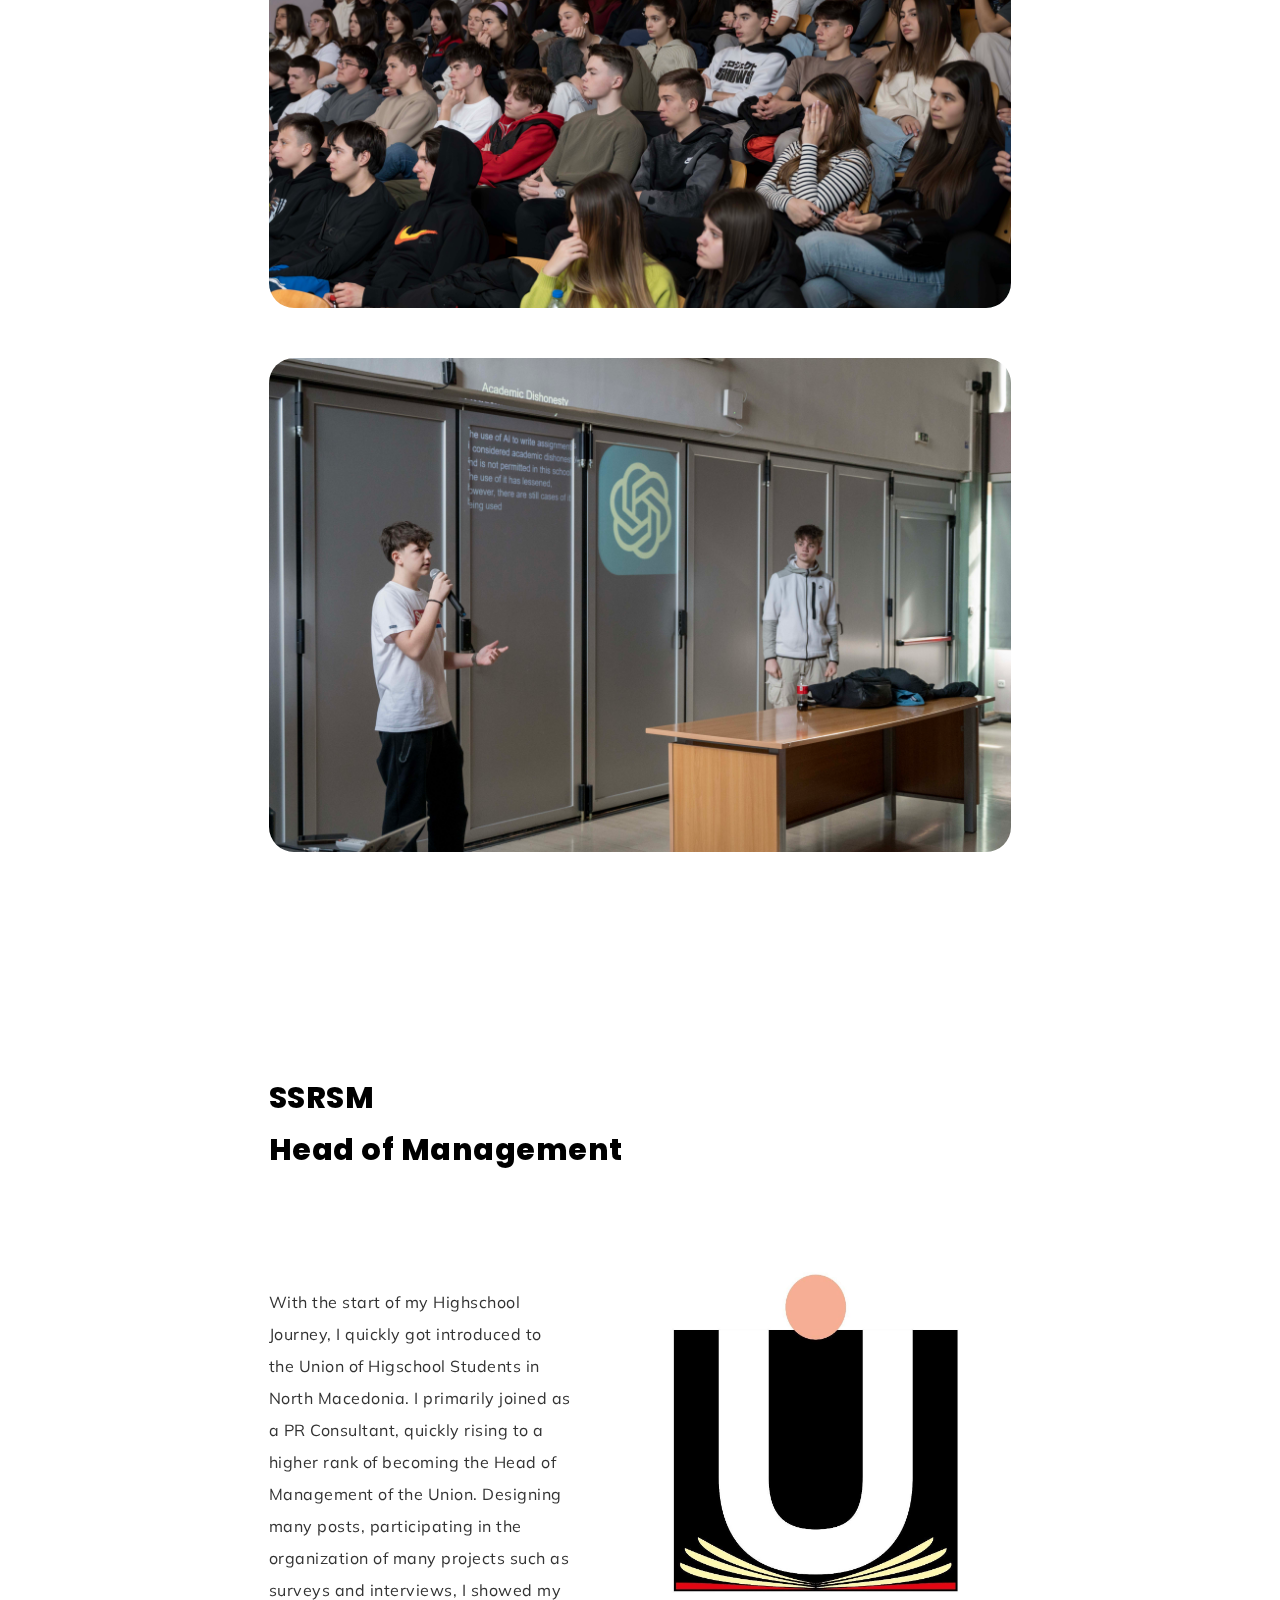
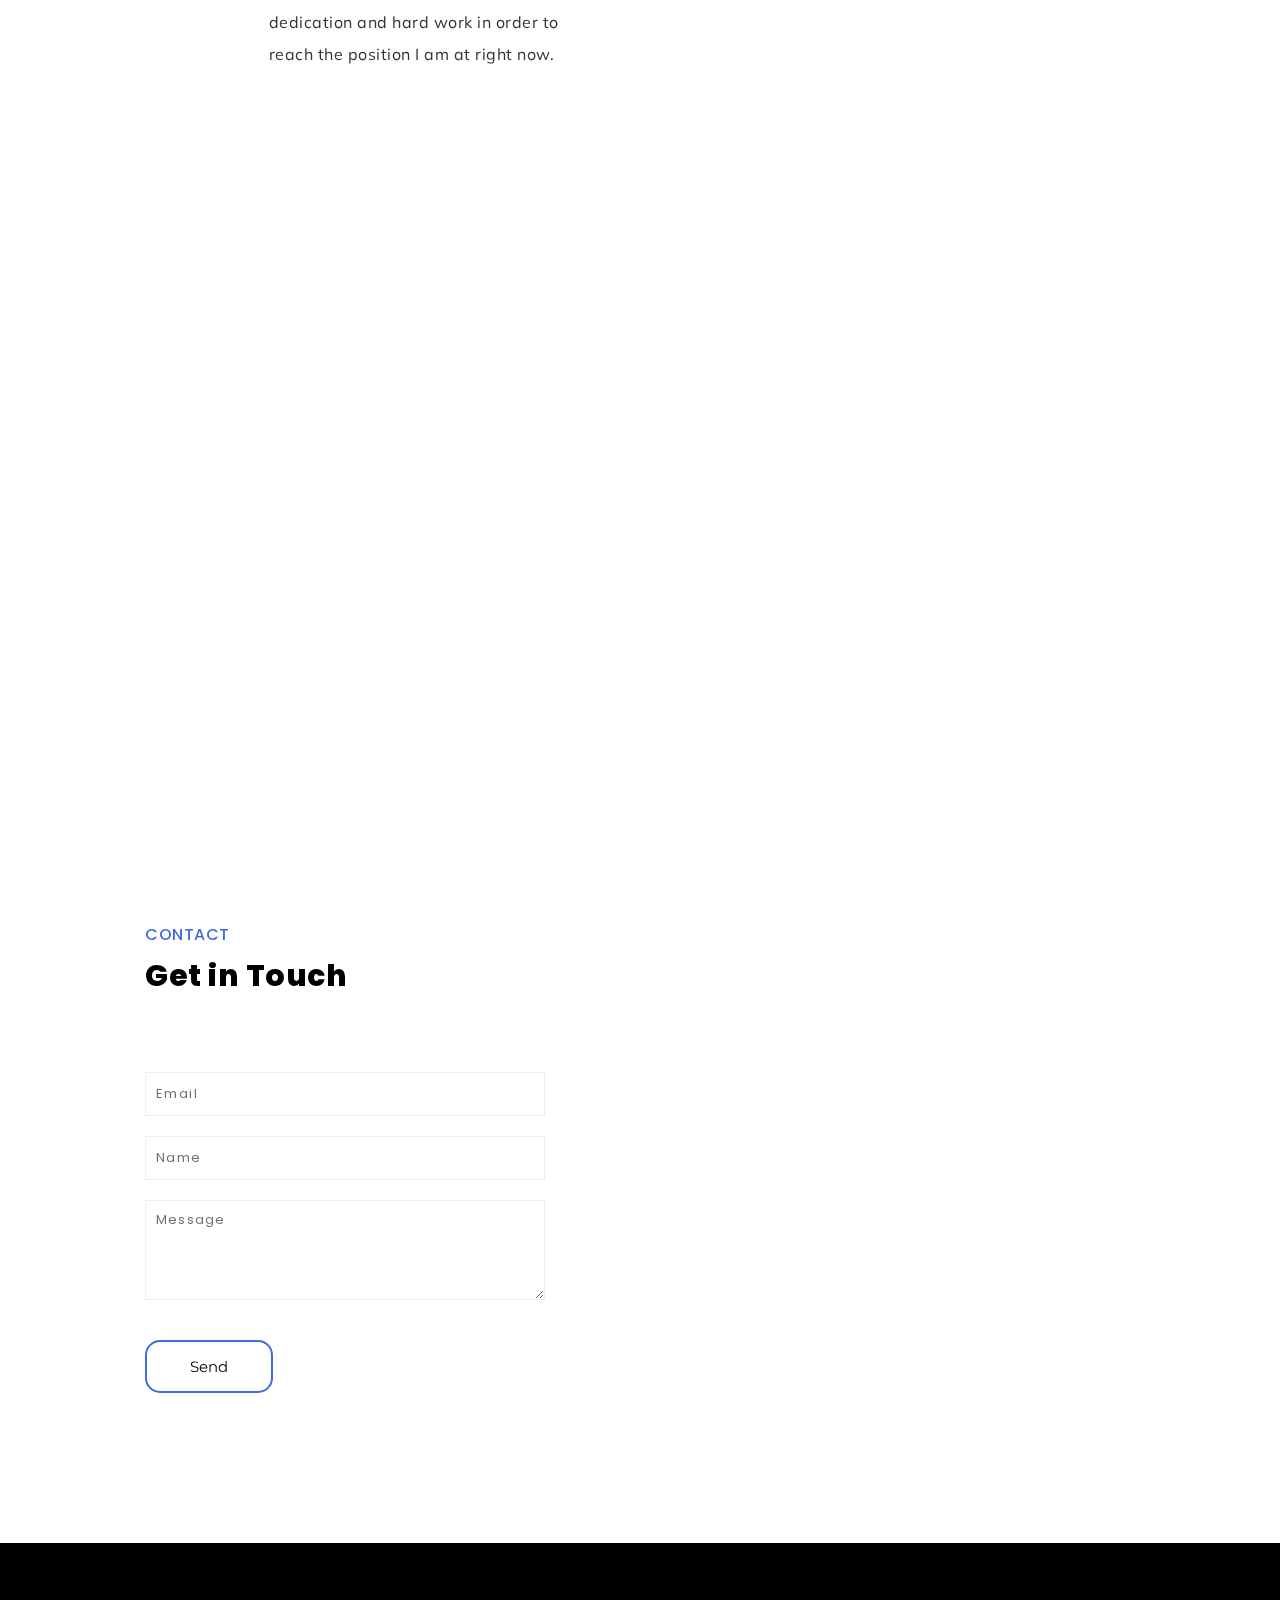
==== commit 23bb983e: "Update index.html" ====
--- a/index.html
+++ b/index.html
@@ -255,7 +255,7 @@
 								<img class="svg" src="img/svg/mic.svg" alt="" />
 								<h3>Podcasting</h3>
 								<p>
-									Active Communicator and Intelectually Active.
+									Active Communicator and intellectualy Active.
 								</p>
 							</div>
 						</li>
@@ -511,11 +511,7 @@
 					  <h3 class="title" class="h3iqos" >Member of School Student Council</h4>
 					  <img class="iqos_fotka"  src="img/news/iqos2.jpg" alt="Thumbnail">	
 					  <p class="algoritam_tekst">  
-<<<<<<< HEAD
 						  My passion lies in representing my peers, and by being the Grade 10 Representative, I have the incredible opportunity to do just that. 
-=======
-						  My passion lies in representing my peers, and during my time as Grade 10 Representative, I have the incredible opportunity to do just that. 
->>>>>>> 09d41a797cbb7d44ed75eb2a1c96381e57c814c4
 						  As a member of my schools Student Council,
 						   I orchestrate events that spark laughter and connection, while fiercely advocating for changes that made my peers first year @ NOVA unforgettable.
 						 Meanwhile I also gain more experiences, it is truly and honor, to feel everybody at the school welcomed. These memories are forever etched in my heart. </p>
